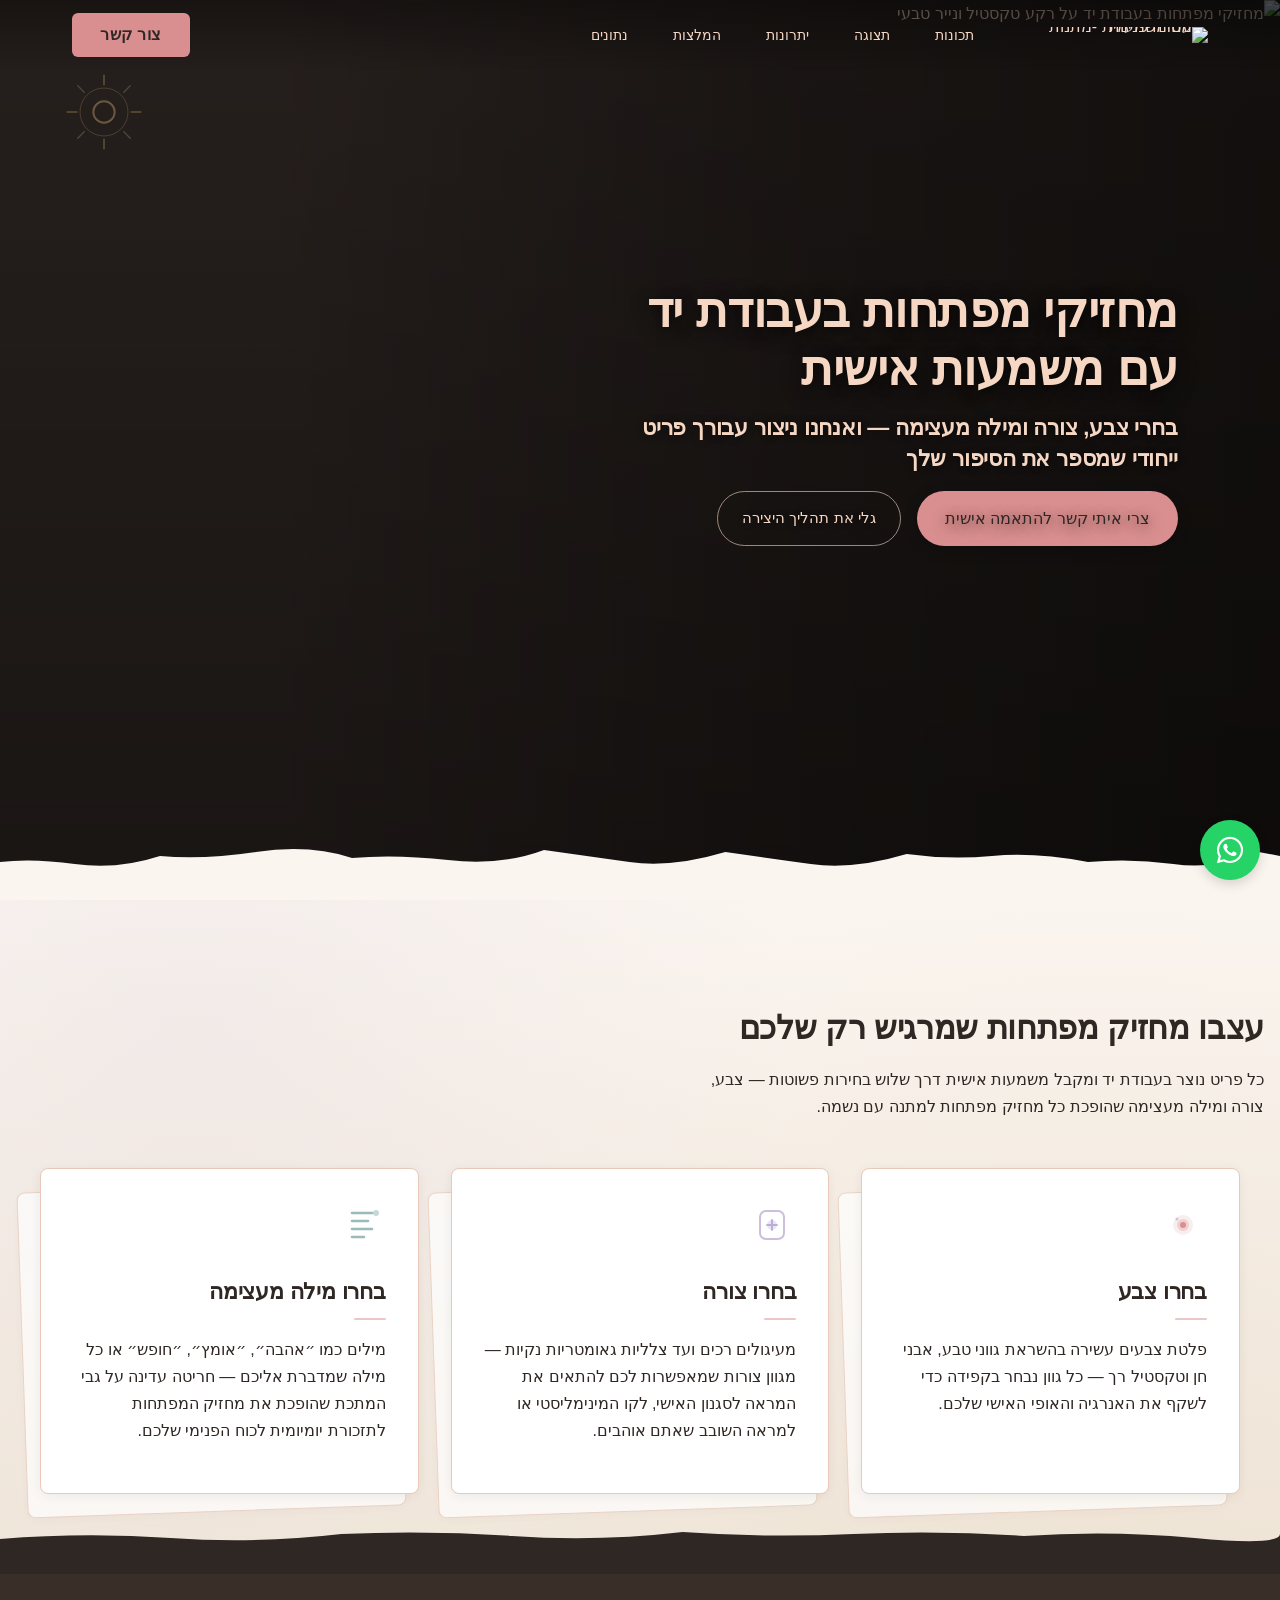
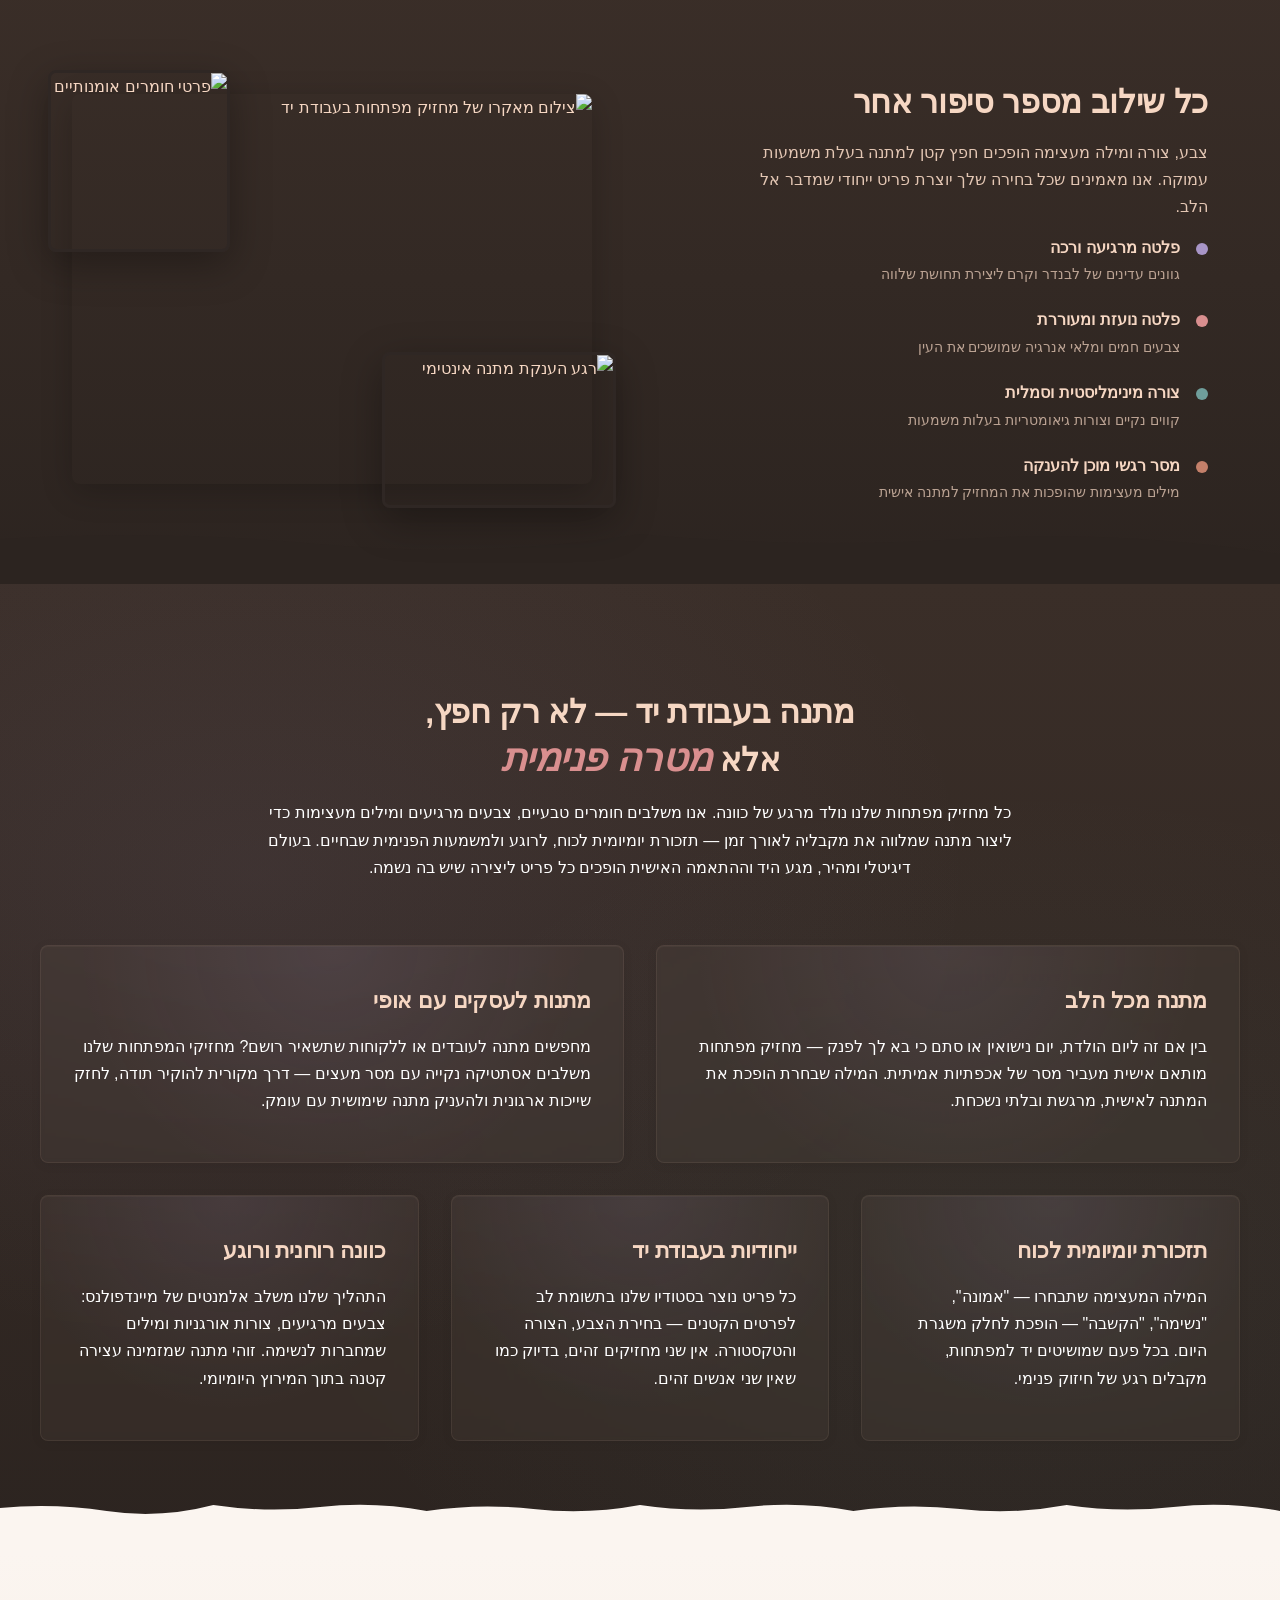
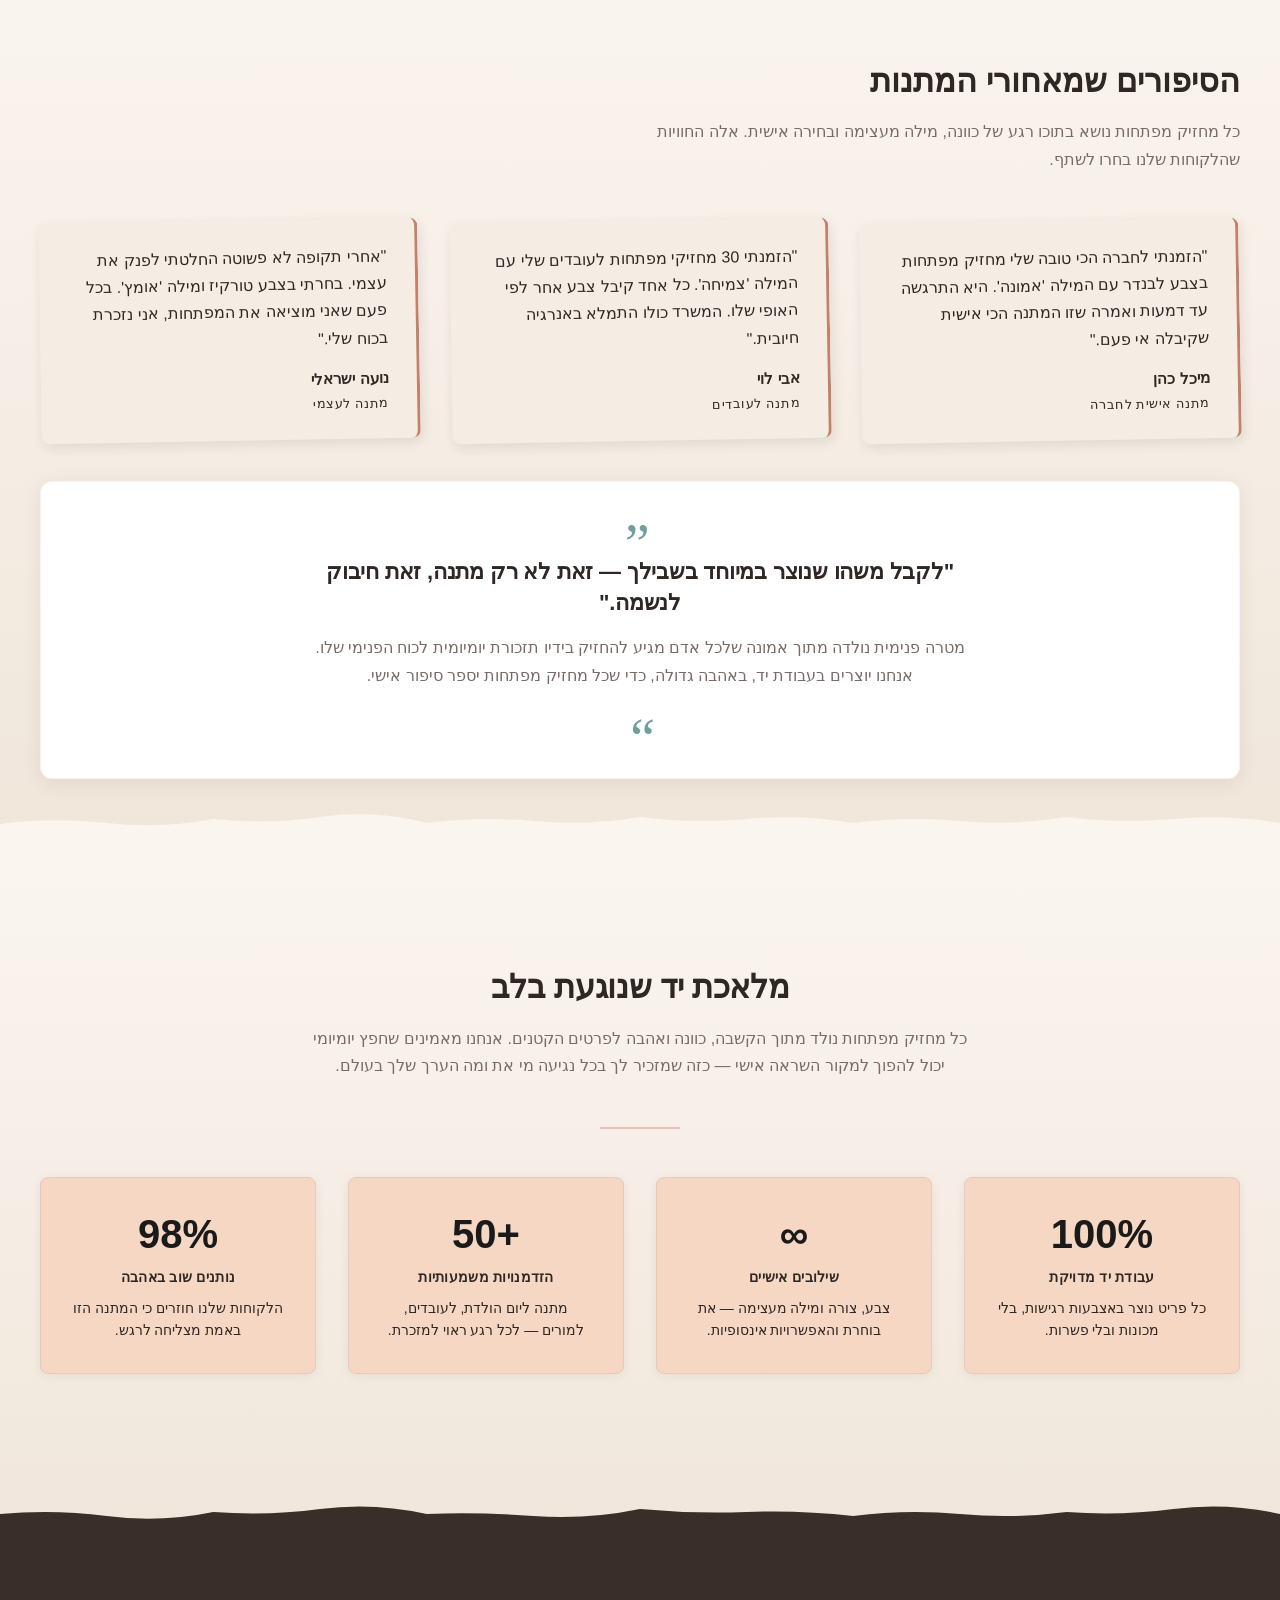
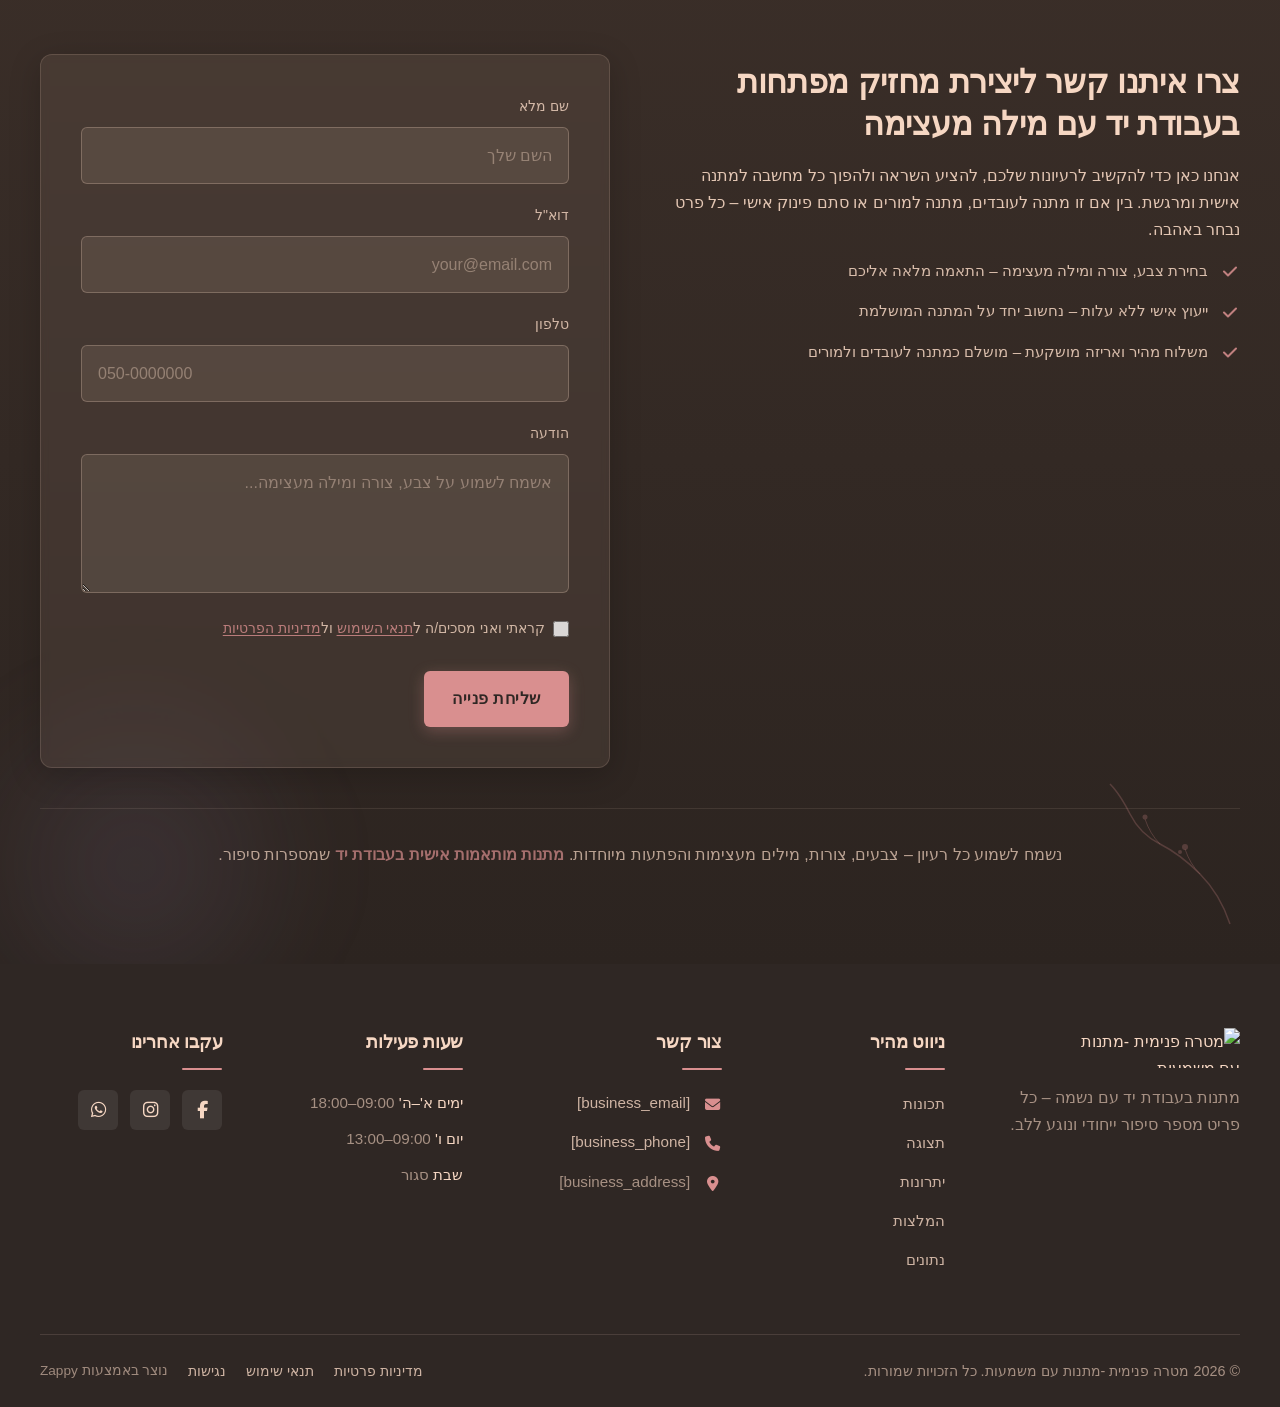
==== public/index.html @ e4333e6d "Initial website commit" ====
<!doctype html><html dir="rtl" lang="he"><head><meta charset="UTF-8"><meta content="width=device-width,initial-scale=1" name="viewport"><meta content="index, follow" name="robots"><title>הכירי את מחזיק המפתחות שישנה לך את התודעה — מטרה פנימית -מתנות עם משמעות</title><meta content="מחזיקי מפתחות בעבודת יד עם מילה מעצימה לבחירתך – התאימי אישית צבע, צורה ומסר שילוו אותך בכל יום. מתנה קטנה עם כוונה ענקית. כנסי עכשיו לגלות את הקסם." name="description"><meta content="מחזיקי מפתחות בעבודת יד עם מילה מעצימה, handmade room decoration, מתנות מותאמות אישית בעבודת יד, שינוי תודעה, מתנה למורים" name="keywords"><link href="/assets/favicon.ico" rel="icon" type="image/x-icon"><link href="/assets/favicon-16x16.png" rel="icon" type="image/png" sizes="16x16"><link href="/assets/favicon-32x32.png" rel="icon" type="image/png" sizes="32x32"><link href="/assets/favicon-48x48.png" rel="icon" type="image/png" sizes="48x48"><link href="/assets/favicon-192x192.png" rel="icon" type="image/png" sizes="192x192"><link href="/assets/favicon-512x512.png" rel="icon" type="image/png" sizes="512x512"><link href="/assets/apple-touch-icon.png" rel="apple-touch-icon"><script>!function(){"use strict";var t="bea28258-2a59-4582-b92b-a82812ebaa7c",e="https://api.zappy5.com/api/analytics/track",a=18e5,n=2592e6,o=!0,i=!0,r=!0;var s=function(){var e="zappy_visitor_"+t,a=null;try{if(a=localStorage.getItem(e)){var o=JSON.parse(a),i=Date.now();if(i-o.created<n)return o.lastSeen=i,localStorage.setItem(e,JSON.stringify(o)),o.id}}catch(t){console.warn("Zappy Analytics: LocalStorage not available")}var r="zv_"+Date.now()+"_"+Math.random().toString(36).substr(2,9);try{localStorage.setItem(e,JSON.stringify({id:r,created:Date.now(),lastSeen:Date.now()}))}catch(t){}return r}(),c=function(){var e="zappy_session_"+t,n=null;try{if(n=sessionStorage.getItem(e)){var o=JSON.parse(n),i=Date.now();if(i-o.timestamp<a)return o.timestamp=i,sessionStorage.setItem(e,JSON.stringify(o)),o.id}}catch(t){console.warn("Zappy Analytics: SessionStorage not available")}var r="zs_"+Date.now()+"_"+Math.random().toString(36).substr(2,9);try{sessionStorage.setItem(e,JSON.stringify({id:r,timestamp:Date.now()}))}catch(t){}return r}();function l(a,n){n=n||{};var o={website_id:t,event_type:a,page_path:window.location.pathname,referrer:document.referrer||"direct",visitor_id:s,session_id:c,metadata:n};if(navigator.sendBeacon){var i=new Blob([JSON.stringify(o)],{type:"application/json"});navigator.sendBeacon(e,i)}else fetch(e,{method:"POST",headers:{"Content-Type":"application/json"},body:JSON.stringify(o),keepalive:!0}).catch(function(t){console.warn("Zappy Analytics: Failed to track event",t)})}o&&l("pageview",{title:document.title,url:window.location.href}),i&&document.addEventListener("click",function(t){var e=t.target;if("BUTTON"===e.tagName||e.closest("button")){var a="BUTTON"===e.tagName?e:e.closest("button");l("click",{element:"button",text:a.textContent.trim().substring(0,100),id:a.id||null,class:a.className||null})}else if("A"===e.tagName||e.closest("a")){var n="A"===e.tagName?e:e.closest("a");l("navigation",{element:"link",text:n.textContent.trim().substring(0,100),href:n.href,external:n.hostname!==window.location.hostname})}},!0),r&&document.addEventListener("submit",function(t){var e=t.target;l("form_submit",{form_id:e.id||null,form_name:e.name||null,form_action:e.action||null,form_method:e.method||"GET"})},!0);var m=Date.now();window.addEventListener("beforeunload",function(){l("page_unload",{time_on_page:Math.floor((Date.now()-m)/1e3),page_path:window.location.pathname})}),window.zappyAnalytics={track:l,getVisitorId:function(){return s},getSessionId:function(){return c}}}()</script><meta content="הכירי את מחזיק המפתחות שישנה לך את התודעה — מטרה פנימית -מתנות עם משמעות" property="og:title"><meta content="מחזיקי מפתחות בעבודת יד עם מילה מעצימה לבחירתך – התאימי אישית צבע, צורה ומסר שילוו אותך בכל יום. מתנה קטנה עם כוונה ענקית. כנסי עכשיו לגלות את הקסם." property="og:description"><meta content="summary_large_image" name="twitter:card"><meta content="הכירי את מחזיק המפתחות שישנה לך את התודעה — מטרה פנימית -מתנות עם משמעות" name="twitter:title"><meta content="מחזיקי מפתחות בעבודת יד עם מילה מעצימה לבחירתך – התאימי אישית צבע, צורה ומסר שילוו אותך בכל יום. מתנה קטנה עם כוונה ענקית. כנסי עכשיו לגלות את הקסם." name="twitter:description"><meta content="website" property="og:type"><meta content="he_IL" property="og:locale"><link href="https://cdnjs.cloudflare.com/ajax/libs/font-awesome/6.4.0/css/all.min.css" rel="stylesheet"><style>.skip-link{position:absolute;top:0;left:0;transform:translateY(-200%);padding:12px 18px;background:var(--bg-dark,#1a1a1a);color:var(--text-light,#fff);font-weight:600;border-radius:0 0 8px 0;z-index:10000}.skip-link:focus{transform:none;outline:2px solid var(--ring,#fff);outline-offset:2px}:focus-visible{outline:2px solid var(--ring,currentColor);outline-offset:3px}</style><link href="/assets/favicon.ico" rel="icon" type="image/x-icon"><link href="/assets/favicon-16x16.png" rel="icon" type="image/png" sizes="16x16"><link href="/assets/favicon-32x32.png" rel="icon" type="image/png" sizes="32x32"><link href="/assets/favicon-48x48.png" rel="icon" type="image/png" sizes="48x48"><link href="/assets/favicon-192x192.png" rel="icon" type="image/png" sizes="192x192"><link href="/assets/favicon-512x512.png" rel="icon" type="image/png" sizes="512x512"><link href="/assets/apple-touch-icon.png" rel="apple-touch-icon"><link href="https://cdn.jsdelivr.net/npm/vanilla-cookieconsent@3/dist/cookieconsent.css" rel="stylesheet"><script src="https://cdn.jsdelivr.net/npm/vanilla-cookieconsent@3/dist/cookieconsent.umd.js"></script><script src="https://cdn.jsdelivr.net/gh/mickidum/acc_toolbar/acctoolbar/acctoolbar.min.js"></script><link href="/styles.css" rel="stylesheet"><script>window.ZAPPY_WEBSITE_ID="bea28258-2a59-4582-b92b-a82812ebaa7c",window.ZAPPY_API_BASE="https://api.zappy5.com"</script><style id="zappy-dropdown-submenu-styles">#navMenu li:has(.sub-menu),.nav-menu li:has(.sub-menu),.navbar li:has(.sub-menu),nav li:has(.sub-menu){position:relative}#navMenu .sub-menu,.nav-menu .sub-menu,.navbar .sub-menu,nav .sub-menu{display:block!important;position:absolute!important;top:100%;left:0;min-width:220px;background:#fff;border-radius:8px;box-shadow:0 8px 25px rgba(0,0,0,.15);padding:8px 0;opacity:0;visibility:hidden;transform:translateY(10px);transition:all .3s ease;z-index:1000;list-style:none;pointer-events:none}#navMenu li:hover>.sub-menu,.nav-menu li:hover>.sub-menu,.navbar li:hover>.sub-menu,nav li:hover>.sub-menu{opacity:1!important;visibility:visible!important;transform:translateY(0)!important;pointer-events:auto!important}.sub-menu li{list-style:none;margin:0;padding:0}.sub-menu a{display:block!important;padding:10px 16px!important;color:var(--text-dark,#333)!important;font-weight:500;text-decoration:none;white-space:nowrap;transition:background-color .2s}.sub-menu .zappy-nav-child>a{padding-left:28px!important;font-size:.9em!important;opacity:.85!important}[dir=rtl] .sub-menu .zappy-nav-child>a,html[lang=ar] .sub-menu .zappy-nav-child>a,html[lang=he] .sub-menu .zappy-nav-child>a{padding-left:10px!important;padding-right:28px!important}.sub-menu .zappy-nav-parent>a{font-weight:600!important}.sub-menu a:hover{background-color:#f5f5f5}[dir=rtl] .nav-menu .sub-menu,[dir=rtl] .navbar .sub-menu,[dir=rtl] nav .sub-menu,html[lang=ar] .nav-menu .sub-menu,html[lang=ar] .navbar .sub-menu,html[lang=ar] nav .sub-menu,html[lang=he] .nav-menu .sub-menu,html[lang=he] .navbar .sub-menu,html[lang=he] nav .sub-menu{left:auto!important;right:0!important}.sub-menu:empty,.sub-menu:not(:has(li)):not(:has(> a)),.sub-menu:not(:has(li:not(.zappy-hidden-menu-item))):not(:has(> a)){display:none!important;opacity:0!important;visibility:hidden!important;pointer-events:none!important}li:has(.menu-group-title):hover>.sub-menu{opacity:1!important;visibility:visible!important;transform:translateY(0)!important;pointer-events:auto!important}#navMenu>li>.menu-group-title,.nav-menu>li>.menu-group-title{display:inline-block;padding:.5rem 1rem;cursor:default;user-select:none}@media (max-width:768px){#navMenu .sub-menu,.nav-menu .sub-menu,.navbar .sub-menu,nav .sub-menu{position:static!important;transform:none!important;box-shadow:none!important;background:0 0!important;max-height:0;overflow:hidden;opacity:0;visibility:hidden;transition:max-height .3s ease,opacity .3s ease;padding:0!important;border-radius:0!important}#navMenu .sub-menu.mobile-expanded,.nav-menu .sub-menu.mobile-expanded,.navbar .sub-menu.mobile-expanded{max-height:none!important;overflow-y:visible!important;opacity:1!important;visibility:visible!important;padding:8px 0 8px 16px!important}[dir=rtl] .sub-menu.mobile-expanded,html[lang=he] .sub-menu.mobile-expanded{padding:8px 16px 8px 0!important}#navMenu li:hover>.sub-menu,.nav-menu li:hover>.sub-menu,.navbar li:hover>.sub-menu,nav li:hover>.sub-menu{opacity:0;visibility:hidden;pointer-events:none}#navMenu li>.sub-menu.mobile-expanded,.nav-menu li>.sub-menu.mobile-expanded,.navbar li>.sub-menu.mobile-expanded,nav li>.sub-menu.mobile-expanded{opacity:1!important;visibility:visible!important;pointer-events:auto!important}#navMenu li:has(.sub-menu),.nav-menu li:has(.sub-menu),.navbar li:has(.sub-menu),nav li:has(.sub-menu){display:flex!important;flex-wrap:wrap!important;align-items:center!important;position:relative!important;min-height:44px!important}#navMenu li:has(.sub-menu)>a,.nav-menu li:has(.sub-menu)>a,.navbar li:has(.sub-menu)>a,nav li:has(.sub-menu)>a{flex:1!important;min-width:0!important}#navMenu li:has(.sub-menu)>.menu-group-title,.nav-menu li:has(.sub-menu)>.menu-group-title,.navbar li:has(.sub-menu)>.menu-group-title,nav li:has(.sub-menu)>.menu-group-title{flex:1!important;min-width:0!important;padding:0!important;line-height:inherit!important}#navMenu li:has(.sub-menu)>.sub-menu,.nav-menu li:has(.sub-menu)>.sub-menu,.navbar li:has(.sub-menu)>.sub-menu,nav li:has(.sub-menu)>.sub-menu{flex-basis:100%!important;width:100%!important}#navMenu li:has(.sub-menu)>a [class*=arrow],#navMenu li:has(.sub-menu)>a [class*=chevron],.nav-menu li:has(.sub-menu)>a .fa-angle-down,.nav-menu li:has(.sub-menu)>a .fa-chevron-down,.nav-menu li:has(.sub-menu)>a [class*=arrow],.nav-menu li:has(.sub-menu)>a [class*=chevron],nav li:has(.sub-menu)>a [class*=arrow],nav li:has(.sub-menu)>a [class*=chevron]{display:none!important;visibility:hidden!important}.mobile-submenu-toggle{display:flex!important;align-items:center!important;justify-content:center!important;width:44px!important;height:auto!important;background:0 0!important;border:none!important;cursor:pointer!important;color:var(--text-light)!important;position:static!important;flex-shrink:0!important;align-self:stretch!important;z-index:2!important;padding:0!important;margin:0!important}.mobile-submenu-toggle::after{content:''!important;width:0!important;height:0!important;border-left:6px solid transparent!important;border-right:6px solid transparent!important;border-top:7px solid currentColor!important;transition:transform .3s ease!important}.mobile-submenu-toggle.expanded::after{transform:rotate(180deg)!important}.sub-menu a{padding:10px 0!important;display:block!important;color:var(--text-light)!important;white-space:normal!important}.sub-menu .zappy-nav-child>a{padding-left:28px!important;font-size:.9em!important;opacity:.85!important}[dir=rtl] .sub-menu .zappy-nav-child>a,html[lang=ar] .sub-menu .zappy-nav-child>a,html[lang=he] .sub-menu .zappy-nav-child>a{padding-left:0!important;padding-right:28px!important}.sub-menu .zappy-nav-parent>a{font-weight:600!important}#navMenu.active,.nav-menu.active{max-width:100vw!important;overflow-x:hidden!important;box-sizing:border-box!important}.navbar .sub-menu li a,.zappy-products-dropdown .sub-menu a,nav.navbar .sub-menu li a{color:var(--text-light)!important}}@media (min-width:769px){.mobile-submenu-toggle{display:none!important}}</style><style id="zappy-widget-visibility">html[dir=rtl] .whatsapp-float{right:20px!important;left:auto!important}html:not([dir]) .whatsapp-float,html[dir=ltr] .whatsapp-float{left:20px!important;right:auto!important}html[dir=rtl] #mic-access-tool-general-button,html[dir=rtl] #mic-init-access-tool #mic-access-tool-general-button,html[dir=rtl] #mic-init-access-tool .mic-access-tool-general-button,html[dir=rtl] ._access-icon,html[dir=rtl] .mic-access-tool-general-button{left:20px!important;right:auto!important}html:not([dir]) #mic-access-tool-general-button,html:not([dir]) #mic-init-access-tool #mic-access-tool-general-button,html:not([dir]) #mic-init-access-tool .mic-access-tool-general-button,html:not([dir]) ._access-icon,html:not([dir]) .mic-access-tool-general-button,html[dir=ltr] #mic-access-tool-general-button,html[dir=ltr] #mic-init-access-tool #mic-access-tool-general-button,html[dir=ltr] #mic-init-access-tool .mic-access-tool-general-button,html[dir=ltr] ._access-icon,html[dir=ltr] .mic-access-tool-general-button{right:20px!important;left:auto!important}@media (max-width:768px){.whatsapp-float{display:flex!important}}@media (min-width:769px){.whatsapp-float{display:flex!important}}@media (max-width:768px){#mic-access-tool-general-button,#mic-init-access-tool #mic-access-tool-general-button,#mic-init-access-tool .mic-access-tool-general-button,._access-icon,.mic-access-tool-general-button{display:flex!important;visibility:visible!important;opacity:1!important;pointer-events:auto!important}#mic-access-tool-box.opened-mic-access-tool,#mic-init-access-tool #mic-access-tool-box.opened-mic-access-tool,.mic-access-tool-box.opened-mic-access-tool{visibility:visible!important;opacity:1!important;pointer-events:auto!important}}@media (min-width:769px){#mic-access-tool-general-button,#mic-init-access-tool #mic-access-tool-general-button,#mic-init-access-tool .mic-access-tool-general-button,._access-icon,.mic-access-tool-general-button{display:flex!important;visibility:visible!important;opacity:1!important;pointer-events:auto!important}#mic-access-tool-box.opened-mic-access-tool,#mic-init-access-tool #mic-access-tool-box.opened-mic-access-tool,.mic-access-tool-box.opened-mic-access-tool{visibility:visible!important;opacity:1!important;pointer-events:auto!important}}</style></head><body><a href="#main" class="skip-link">דלג לתוכן הראשי</a><nav class="navbar" dir="rtl"><button class="mobile-toggle" aria-label="Menu" id="mobileToggle"><svg viewBox="0 0 24 24" fill="none" height="24" width="24" class="hamburger-icon"><path d="M3 12h18M3 6h18M3 18h18" stroke="currentColor" stroke-width="2" stroke-linecap="round"/></svg> <svg viewBox="0 0 24 24" fill="none" height="24" width="24" class="close-icon" style="display:none"><path d="M18 6L6 18M6 6l12 12" stroke="currentColor" stroke-width="2" stroke-linecap="round"/></svg></button><div class="nav-container"><div class="nav-right-group"><div class="nav-brand"><a href="/" class="logo-link"><img alt="מטרה פנימית -מתנות עם משמעות" class="logo" src="/assets/site-----image-1.webp"></a></div><ul class="nav-menu" id="navMenu"><li><a href="#features">תכונות</a></li><li><a href="#showcase">תצוגה</a></li><li><a href="#benefits">יתרונות</a></li><li><a href="#testimonials">המלצות</a></li><li><a href="#stats">נתונים</a></li><li class="mobile-contact-link nav-cta-mobile-item"><a href="#contact" class="nav-cta-btn">צור קשר</a></li></ul></div><div class="nav-cta-container"><a href="#contact" class="nav-cta-btn">צור קשר</a></div></div><button class="phone-header-btn" aria-label="Call" data-phone="[business_phone]"><svg viewBox="0 0 24 24" fill="currentColor" height="20" width="20"><path d="M22 16.92v3a2 2 0 0 1-2.18 2 19.79 19.79 0 0 1-8.63-3.07 19.5 19.5 0 0 1-6-6 19.79 19.79 0 0 1-3.07-8.67A2 2 0 0 1 4.11 2h3a2 2 0 0 1 2 1.72 12.84 12.84 0 0 0 .7 2.81 2 2 0 0 1-.45 2.11L8.09 9.91a16 16 0 0 0 6 6l1.27-1.27a2 2 0 0 1 2.11-.45 12.84 12.84 0 0 0 2.81.7A2 2 0 0 1 22 16.92z"/></svg></button></nav><script>window.addEventListener("load",function(){const e=document.querySelector(".navbar, nav, header");if(!e)return void console.log("[Navbar] Navbar element not found");let t=document.getElementById("mobileToggle")||document.querySelector(".mobile-toggle")||document.querySelector(".hamburger")||document.querySelector(".hamburger-menu")||document.querySelector(".menu-toggle")||document.querySelector(".burger-menu")||document.querySelector('[aria-label="Menu"]')||document.querySelector('[aria-label="תפריט"]');const o=document.querySelector(".phone-header-btn"),n=window.getComputedStyle(e);let r=n.backgroundColor;if(console.log("[Navbar] Initial navbar background:",r),"transparent"===r||"rgba(0, 0, 0, 0)"===r||r.startsWith("rgba")&&r.includes(", 0)")){const e=n.backgroundImage;if(e&&"none"!==e)console.log("[Navbar] Navbar has background image/gradient, using dark text"),r="rgb(240, 240, 240)";else{const e=window.getComputedStyle(document.body).backgroundColor;console.log("[Navbar] Navbar transparent, using body background:",e),r=e}}const a=r.match(/\d+/g);if(a&&a.length>=3){const e=(.299*parseInt(a[0])+.587*parseInt(a[1])+.114*parseInt(a[2]))/255;console.log("[Navbar] Mobile button colors preserved from Claude CSS (luminance:",e.toFixed(2)+")");const n=document.createElement("style");n.id="zappy-mobile-nav-fix";document.documentElement.lang;document.documentElement.dir,n.textContent='\n        /* Hide mobile buttons on desktop, show only on mobile */\n        @media (min-width: 769px) {\n          .mobile-toggle,\n          .phone-header-btn {\n            display: none !important;\n          }\n        }\n        \n        /* Show and position mobile buttons correctly on mobile */\n        @media (max-width: 768px) {\n          .navbar,\n          nav.navbar {\n            min-height: 70px !important;\n          }\n\n          .mobile-toggle,\n          .phone-header-btn {\n            position: absolute !important;\n            top: 0 !important;\n            bottom: 0 !important;\n            margin-top: auto !important;\n            margin-bottom: auto !important;\n            transform: none !important;\n            z-index: 1001 !important;\n            display: flex !important;\n            align-items: center !important;\n            justify-content: center !important;\n            width: 36px !important;\n            height: 36px !important;\n            border-radius: 50% !important;\n            border: none !important;\n            cursor: pointer !important;\n            padding: 6px !important;\n            background: none !important;\n            color: var(--nav-text, var(--text-light)) !important;\n            touch-action: manipulation !important;\n            -webkit-tap-highlight-color: transparent !important;\n          }\n\n          html[data-zappy-site-type="ecommerce"] .phone-header-btn,\n          body[data-zappy-site-type="ecommerce"] .phone-header-btn,\n          html[data-zappy-site-type="ecommerce"] header .phone-header-btn,\n          html[data-zappy-site-type="ecommerce"] nav .phone-header-btn {\n            display: none !important;\n            visibility: hidden !important;\n            width: 0 !important;\n            height: 0 !important;\n            min-width: 0 !important;\n            overflow: hidden !important;\n          }\n          \n          /* LTR positioning (default): hamburger LEFT, phone RIGHT */\n          html:not([dir="rtl"]):not([lang="he"]):not([lang="ar"]) .mobile-toggle,\n          html[dir="ltr"] .mobile-toggle {\n            left: 12px !important;\n            right: auto !important;\n          }\n          html:not([dir="rtl"]):not([lang="he"]):not([lang="ar"]) .phone-header-btn,\n          html[dir="ltr"] .phone-header-btn {\n            right: 12px !important;\n            left: auto !important;\n          }\n          \n          /* RTL positioning: hamburger RIGHT, phone LEFT */\n          html[dir="rtl"] .mobile-toggle,\n          html[lang="he"] .mobile-toggle,\n          html[lang="ar"] .mobile-toggle {\n            right: 12px !important;\n            left: auto !important;\n          }\n          html[dir="rtl"] .phone-header-btn,\n          html[lang="he"] .phone-header-btn,\n          html[lang="ar"] .phone-header-btn {\n            left: 12px !important;\n            right: auto !important;\n          }\n          \n          /* CRITICAL: Ensure nav-container has min-height on mobile */\n          /* All children are positioned absolutely/fixed on mobile, so height:auto collapses to 0 */\n          .nav-container {\n            min-height: 70px !important;\n            position: relative !important;\n          }\n          \n          /* Ensure SVG icons are properly sized and inherit color */\n          .mobile-toggle svg,\n          .phone-header-btn svg {\n            width: 24px !important;\n            height: 24px !important;\n            /* Don\'t force display - let JavaScript control hamburger/close toggle */\n          }\n          \n          /* Reset nav-cta-container on mobile - remove desktop box-shadow/padding */\n          /* that creates a visible ghost box when CTA button is hidden */\n          .nav-cta-container {\n            box-shadow: none !important;\n            padding: 0 !important;\n          }\n          \n          /* Hide nav-cta-container entirely on mobile when there\'s no lang-switcher */\n          /* (only the CTA button is inside, and it\'s hidden on mobile) */\n          .nav-cta-container:not(:has(.lang-switcher)) {\n            display: none !important;\n          }\n          \n          /* CRITICAL: Prevent hero image fade gradient from bleeding over headline text */\n          /* The .image-fade-gradient has bottom: -30px (extends below parent) */\n          /* On mobile stacked layout, this overlaps the h1 text below the image */\n          .hero-image-column {\n            overflow: hidden !important;\n          }\n          .image-fade-gradient {\n            bottom: 0 !important;\n          }\n          \n          /* Hide desktop language switcher on mobile - hamburger menu handles it */\n          /* High specificity to override stored CSS */\n          .lang-switcher,\n          .nav-cta-container .lang-switcher,\n          .nav-container .lang-switcher,\n          .navbar .lang-switcher,\n          .navbar .nav-cta-container .lang-switcher {\n            display: none !important;\n          }\n        }\n      ';const r=document.getElementById("zappy-mobile-nav-fix");r&&r.remove(),document.head.appendChild(n),console.log("[Navbar] Critical CSS injected for mobile nav positioning");const i=window.innerWidth<=768;if(t){const e=t.querySelector(".hamburger-icon"),o=t.querySelector(".close-icon");e&&(e.style.setProperty("width","24px","important"),e.style.setProperty("height","24px","important"),e.style.setProperty("display","block","important")),o&&(o.style.setProperty("width","24px","important"),o.style.setProperty("height","24px","important"),o.style.setProperty("display","none","important")),i?(t.style.setProperty("position","absolute","important"),t.style.setProperty("top","0","important"),t.style.setProperty("bottom","0","important"),t.style.setProperty("margin-top","auto","important"),t.style.setProperty("margin-bottom","auto","important"),t.style.setProperty("transform","none","important"),t.style.setProperty("z-index","1001","important"),t.style.removeProperty("left"),t.style.removeProperty("right"),console.log("[Navbar] Mobile toggle positioning applied (mobile viewport)")):(t.style.removeProperty("position"),t.style.removeProperty("top"),t.style.removeProperty("transform"),t.style.removeProperty("z-index"),t.style.removeProperty("left"),t.style.removeProperty("right"),console.log("[Navbar] Desktop viewport - cleared mobile toggle inline positioning"))}if(o){const e=o.querySelector("svg");e&&(e.style.width="24px",e.style.height="24px",e.setAttribute("width","24"),e.setAttribute("height","24")),i?(o.style.setProperty("position","absolute","important"),o.style.setProperty("top","0","important"),o.style.setProperty("bottom","0","important"),o.style.setProperty("margin-top","auto","important"),o.style.setProperty("margin-bottom","auto","important"),o.style.setProperty("transform","none","important"),o.style.setProperty("z-index","1001","important"),o.style.removeProperty("left"),o.style.removeProperty("right"),console.log("[Navbar] Phone button positioning applied (mobile viewport)")):(o.style.removeProperty("position"),o.style.removeProperty("top"),o.style.removeProperty("transform"),o.style.removeProperty("z-index"),o.style.removeProperty("left"),o.style.removeProperty("right"),console.log("[Navbar] Desktop viewport - cleared phone button inline positioning"))}}else console.log("[Navbar] Could not parse background color:",r);t=document.getElementById("mobileToggle")||document.querySelector(".mobile-toggle")||document.querySelector(".hamburger")||document.querySelector(".hamburger-menu")||document.querySelector(".menu-toggle")||document.querySelector(".burger-menu")||document.querySelector('[aria-label="Menu"]')||document.querySelector('[aria-label="תפריט"]');const i=document.getElementById("navMenu")||document.querySelector(".nav-menu")||document.querySelector(".nav-links")||document.querySelector("nav ul:not(.submenu)");if(!t||!i)return void console.log("[Navbar] Mobile toggle or menu not found:",{toggle:!!t,menu:!!i});i.id||(i.id="navMenu"),console.log("[Navbar] Initializing mobile menu...");const l=t.cloneNode(!0);t.parentNode.replaceChild(l,t);var s=0;function p(e){var t=Date.now();t-s<300||(s=t,function(e){e.preventDefault(),e.stopPropagation();const t=l.querySelector(".hamburger-icon"),o=l.querySelector(".close-icon");i.classList.contains("active")?(i.classList.remove("active"),t&&t.style.setProperty("display","block","important"),o&&o.style.setProperty("display","none","important"),document.body.style.overflow="",document.body.classList.remove("menu-open"),console.log("[Navbar] Menu closed")):(i.classList.add("active"),t&&t.style.setProperty("display","none","important"),o&&o.style.setProperty("display","block","important"),document.body.style.overflow="hidden",document.body.classList.add("menu-open"),console.log("[Navbar] Menu opened"))}(e))}l.addEventListener("click",p),l.addEventListener("touchend",p),document.addEventListener("keydown",function(e){if(("Escape"===e.key||"Esc"===e.key)&&i.classList.contains("active")){const e=l.querySelector(".hamburger-icon"),t=l.querySelector(".close-icon");i.classList.remove("active"),e&&e.style.setProperty("display","block","important"),t&&t.style.setProperty("display","none","important"),document.body.style.overflow="",document.body.classList.remove("menu-open"),console.log("[Navbar] Menu closed (Escape)")}}),i.querySelectorAll("a").forEach(function(e){e.addEventListener("click",function(){if("#"===this.getAttribute("href"))return;const e=l.querySelector(".hamburger-icon"),t=l.querySelector(".close-icon");i.classList.remove("active"),e&&e.style.setProperty("display","block","important"),t&&t.style.setProperty("display","none","important"),document.body.style.overflow="",document.body.classList.remove("menu-open"),console.log("[Navbar] Menu closed (link clicked)")})});var m=i.querySelectorAll(".dropdown-toggle");m.forEach(function(e){e.addEventListener("click",function(e){e.preventDefault(),e.stopPropagation();var t=this.closest(".nav-dropdown");t&&(t.parentNode.querySelectorAll(".nav-dropdown.open").forEach(function(e){e!==t&&e.classList.remove("open")}),t.classList.toggle("open"),console.log("[Navbar] Dropdown toggled:",t.classList.contains("open")?"open":"closed"))})}),document.addEventListener("click",function(e){e.target.closest(".nav-dropdown")||document.querySelectorAll(".nav-dropdown.open").forEach(function(e){e.classList.remove("open")})}),console.log("[Navbar] Dropdown handlers initialized for "+m.length+" dropdowns"),o&&o.addEventListener("click",function(){const e=document.querySelectorAll('a[href^="tel:"]'),t=e.length>0?e[0].getAttribute("href").replace("tel:",""):"[business_phone]";window.location.href="tel:"+t,console.log("[Navbar] Phone button clicked")}),console.log("[Navbar] Mobile menu initialized successfully")})</script><main id="main"><section class="index-hero-section" data-band-index="0" data-layout-spec="בית-hero" id="hero" data-hero-type="fullscreen-scrim"><div class="hero-bg-wrapper"><img alt="מחזיקי מפתחות בעבודת יד על רקע טקסטיל ונייר טבעי" class="hero-bg-img" src="/assets/site-index-hero-image-1.webp" data-context="Realistic close-up lifestyle scene of artisan handcrafted personalized keychains laid on textured kraft paper and natural linen fabric, surrounded by visible crafting materials like colored leather scraps, metal rings, small pliers, and warm dawn-toned sunlight casting soft shadows across the wooden workbench surface, intimate and tactile mood" data-placeholder="index-hero-image-1" height="600" loading="eager" width="1200" data-hero-bg="true" fetchpriority="high"></div><div class="hero-scrim" aria-hidden="true"></div><div class="hero-decor-sun" aria-hidden="true"><svg viewBox="0 0 60 60" xmlns="http://www.w3.org/2000/svg" data-no-icon-edit="true"><circle cx="30" cy="30" fill="none" r="8" opacity="0.6" stroke="#C9A96E" stroke-width="1.5"/><circle cx="30" cy="30" fill="none" r="18" opacity="0.35" stroke="#C9A96E" stroke-width="0.75"/><line opacity="0.5" stroke="#C9A96E" stroke-width="1.2" x1="30" x2="30" y1="2" y2="10"/><line opacity="0.5" stroke="#C9A96E" stroke-width="1.2" x1="30" x2="30" y1="50" y2="58"/><line opacity="0.5" stroke="#C9A96E" stroke-width="1.2" x1="2" x2="10" y1="30" y2="30"/><line opacity="0.5" stroke="#C9A96E" stroke-width="1.2" x1="50" x2="58" y1="30" y2="30"/><line opacity="0.4" stroke="#C9A96E" stroke-width="1" x1="10" x2="15.5" y1="10" y2="15.5"/><line opacity="0.4" stroke="#C9A96E" stroke-width="1" x1="44.5" x2="50" y1="44.5" y2="50"/><line opacity="0.4" stroke="#C9A96E" stroke-width="1" x1="10" x2="15.5" y1="50" y2="44.5"/><line opacity="0.4" stroke="#C9A96E" stroke-width="1" x1="44.5" x2="50" y1="15.5" y2="10"/></svg></div><div class="hero-overlay"><h1 class="hero-headline">מחזיקי מפתחות בעבודת יד<br>עם משמעות אישית</h1><h3 class="hero-subtitle">בחרי צבע, צורה ומילה מעצימה — ואנחנו ניצור עבורך פריט ייחודי שמספר את הסיפור שלך</h3><div class="hero-ctas"><a href="#contact" class="btn-primary hero-btn-primary">צרי איתי קשר להתאמה אישית</a> <a href="#process" class="btn-secondary hero-btn-secondary">גלי את תהליך היצירה</a></div></div><div class="index-hero-divider-wrapper"><svg viewBox="0 0 1200 80" xmlns="http://www.w3.org/2000/svg" aria-hidden="true" data-no-icon-edit="true" preserveAspectRatio="none"><defs><linearGradient id="heroTornGrad" x1="0%" x2="0%" y1="0%" y2="100%"><stop offset="0%" stop-color="#2F2724" stop-opacity="0"/><stop offset="40%" stop-color="#2F2724" stop-opacity="0.65"/><stop offset="100%" stop-color="#F6D7C3" stop-opacity="1"/></linearGradient></defs><path d="M0,80 L0,42 Q30,38 70,44 T150,36 Q190,40 240,32 T330,38 Q370,34 420,40 T510,30 Q550,36 590,42 T680,32 Q720,38 760,44 T850,34 Q890,40 930,36 T1020,42 Q1060,38 1100,44 T1180,32 L1200,36 L1200,80 Z" fill="#FBF5F0"/></svg></div></section><section class="index-features-section" data-band-index="1" data-layout-spec="בית-features" id="features"><div class="index-features-section__intro"><h2 class="index-features-section__title">עצבו מחזיק מפתחות שמרגיש רק שלכם</h2><p class="index-features-section__subtitle">כל פריט נוצר בעבודת יד ומקבל משמעות אישית דרך שלוש בחירות פשוטות — צבע, צורה ומילה מעצימה שהופכת כל מחזיק מפתחות למתנה עם נשמה.</p></div><div class="index-features-section__grid"><div class="index-features-section__card"><div class="index-features-section__card-backplate"></div><div class="index-features-section__card-content"><div class="index-features-section__card-icon"><svg viewBox="0 0 48 48" xmlns="http://www.w3.org/2000/svg" fill="none" data-element-type="icon" data-icon-type="svg"><circle cx="24" cy="24" fill="var(--primary)" r="10" opacity="0.15"/><circle cx="24" cy="24" fill="var(--primary)" r="6" opacity="0.3"/><circle cx="24" cy="24" fill="var(--primary)" r="3"/><circle cx="18" cy="18" fill="var(--secondary)" r="1.5" opacity="0.5"/></svg></div><h3 class="index-features-section__card-title">בחרו צבע</h3><p class="index-features-section__card-text">פלטת צבעים עשירה בהשראת גווני טבע, אבני חן וטקסטיל רך — כל גוון נבחר בקפידה כדי לשקף את האנרגיה והאופי האישי שלכם.</p></div></div><div class="index-features-section__card"><div class="index-features-section__card-backplate"></div><div class="index-features-section__card-content"><div class="index-features-section__card-icon"><svg viewBox="0 0 48 48" xmlns="http://www.w3.org/2000/svg" fill="none" data-element-type="icon" data-icon-type="svg"><rect fill="none" height="28" opacity="0.6" rx="6" stroke="var(--secondary)" stroke-width="2" width="24" x="12" y="10"/><circle cx="24" cy="24" fill="var(--secondary)" r="5" opacity="0.25"/><path d="M24 19 L24 29 M19 24 L29 24" stroke="var(--secondary)" stroke-width="2" stroke-linecap="round" opacity="0.7"/></svg></div><h3 class="index-features-section__card-title">בחרו צורה</h3><p class="index-features-section__card-text">מעיגולים רכים ועד צלליות גאומטריות נקיות — מגוון צורות שמאפשרות לכם להתאים את המראה לסגנון האישי, לקו המינימליסטי או למראה השובב שאתם אוהבים.</p></div></div><div class="index-features-section__card"><div class="index-features-section__card-backplate"></div><div class="index-features-section__card-content"><div class="index-features-section__card-icon"><svg viewBox="0 0 48 48" xmlns="http://www.w3.org/2000/svg" fill="none" data-element-type="icon" data-icon-type="svg"><path d="M14 12 L34 12 M14 20 L30 20 M14 28 L34 28 M14 36 L26 36" stroke="var(--accent)" stroke-width="2.5" stroke-linecap="round" opacity="0.7"/><circle cx="38" cy="12" fill="var(--accent)" r="3" opacity="0.4"/></svg></div><h3 class="index-features-section__card-title">בחרו מילה מעצימה</h3><p class="index-features-section__card-text">מילים כמו ״אהבה״, ״אומץ״, ״חופש״ או כל מילה שמדברת אליכם — חריטה עדינה על גבי המתכת שהופכת את מחזיק המפתחות לתזכורת יומיומית לכוח הפנימי שלכם.</p></div></div></div><div class="index-features-section__divider-wrapper"><svg viewBox="0 0 1200 80" xmlns="http://www.w3.org/2000/svg" aria-hidden="true" data-no-icon-edit="true" preserveAspectRatio="none"><path d="M0,80 L0,45 Q80,38 160,44 T320,40 Q400,36 480,42 T640,38 Q720,44 800,40 T960,42 Q1040,36 1120,44 T1200,40 L1200,80 Z" fill="var(--bg-dark)"/></svg></div></section><section class="index-showcase-section" data-band-index="2" data-layout-spec="בית-showcase" id="showcase"><div class="index-showcase-section__container"><div class="index-showcase-section__content"><h2 class="index-showcase-section__heading">כל שילוב מספר סיפור אחר</h2><p class="index-showcase-section__paragraph">צבע, צורה ומילה מעצימה הופכים חפץ קטן למתנה בעלת משמעות עמוקה. אנו מאמינים שכל בחירה שלך יוצרת פריט ייחודי שמדבר אל הלב.</p><div class="index-showcase-section__examples"><div class="index-showcase-section__example-item"><span class="index-showcase-section__example-dot" style="background-color:#A895C7"></span><div class="index-showcase-section__example-text"><strong>פלטה מרגיעה ורכה</strong> <span>גוונים עדינים של לבנדר וקרם ליצירת תחושת שלווה</span></div></div><div class="index-showcase-section__example-item"><span class="index-showcase-section__example-dot" style="background-color:#D98F8F"></span><div class="index-showcase-section__example-text"><strong>פלטה נועזת ומעוררת</strong> <span>צבעים חמים ומלאי אנרגיה שמושכים את העין</span></div></div><div class="index-showcase-section__example-item"><span class="index-showcase-section__example-dot" style="background-color:#6F9E9B"></span><div class="index-showcase-section__example-text"><strong>צורה מינימליסטית וסמלית</strong> <span>קווים נקיים וצורות גיאומטריות בעלות משמעות</span></div></div><div class="index-showcase-section__example-item"><span class="index-showcase-section__example-dot" style="background-color:#C4806A"></span><div class="index-showcase-section__example-text"><strong>מסר רגשי מוכן להענקה</strong> <span>מילים מעצימות שהופכות את המחזיק למתנה אישית</span></div></div></div></div><div class="index-showcase-section__media"><div class="index-showcase-section__image-composition"><img alt="צילום מאקרו של מחזיק מפתחות בעבודת יד" class="index-showcase-section__main-image" src="/assets/site-index-showcase-image-1.webp" data-context="A macro photograph of a handmade keychain with a soft empowering word engraved, resting on textured handmade paper, warm natural lighting, shallow depth of field, artisan craft feel" data-placeholder="index-showcase-image-1" height="400" loading="lazy" width="600" decoding="async"> <img alt="רגע הענקת מתנה אינטימי" class="index-showcase-section__secondary-image" src="/assets/site-index-showcase-image-2.webp" data-context="A lifestyle shot of hands holding a wrapped gift with a personalized keychain visible, soft natural light, intimate gifting moment, blurred background" data-placeholder="index-showcase-image-2" height="200" loading="lazy" width="300" decoding="async"> <img alt="פרטי חומרים אומנותיים" class="index-showcase-section__material-tile" src="/assets/site-index-showcase-image-3.webp" data-context="An extreme close-up of artisan materials: dyed leather edges, brushed metal rings, and natural cotton threads, showcasing texture and handcrafted quality" data-placeholder="index-showcase-image-3" height="200" loading="lazy" width="200" decoding="async"></div></div></div><div class="index-showcase-section__divider-wrapper" aria-hidden="true"><svg viewBox="0 0 1200 80" xmlns="http://www.w3.org/2000/svg" aria-hidden="true" data-no-icon-edit="true" preserveAspectRatio="none"><path d="M0,80 L0,35 Q150,25 300,40 T600,30 Q750,45 900,35 T1200,50 L1200,80 Z" fill="#2C2420"/></svg></div></section><section class="index-benefits-section" data-band-index="3" data-layout-spec="בית-benefits" id="benefits"><div class="index-benefits-section__container"><div class="index-benefits-section__intro"><h2 class="index-benefits-section__title">מתנה בעבודת יד — לא רק חפץ,<br>אלא <span class="index-benefits-section__highlight">מטרה פנימית</span></h2><p class="index-benefits-section__description" style="color:#FFFFFF !important">כל מחזיק מפתחות שלנו נולד מרגע של כוונה. אנו משלבים חומרים טבעיים, צבעים מרגיעים ומילים מעצימות כדי ליצור מתנה שמלווה את מקבליה לאורך זמן — תזכורת יומיומית לכוח, לרוגע ולמשמעות הפנימית שבחיים. בעולם דיגיטלי ומהיר, מגע היד וההתאמה האישית הופכים כל פריט ליצירה שיש בה נשמה.</p></div><div class="index-benefits-section__grid index-benefits-section__grid--row1"><div class="index-benefits-section__tile"><h3 class="index-benefits-section__tile-title">מתנה מכל הלב</h3><p class="index-benefits-section__tile-text" style="color:#FFFFFF !important">בין אם זה ליום הולדת, יום נישואין או סתם כי בא לך לפנק — מחזיק מפתחות מותאם אישית מעביר מסר של אכפתיות אמיתית. המילה שבחרת הופכת את המתנה לאישית, מרגשת ובלתי נשכחת.</p></div><div class="index-benefits-section__tile"><h3 class="index-benefits-section__tile-title">מתנות לעסקים עם אופי</h3><p class="index-benefits-section__tile-text" style="color:#FFFFFF !important">מחפשים מתנה לעובדים או ללקוחות שתשאיר רושם? מחזיקי המפתחות שלנו משלבים אסתטיקה נקייה עם מסר מעצים — דרך מקורית להוקיר תודה, לחזק שייכות ארגונית ולהעניק מתנה שימושית עם עומק.</p></div></div><div class="index-benefits-section__grid index-benefits-section__grid--row2"><div class="index-benefits-section__tile"><h3 class="index-benefits-section__tile-title">תזכורת יומיומית לכוח</h3><p class="index-benefits-section__tile-text" style="color:#FFFFFF !important">המילה המעצימה שתבחרו — "אמונה", "נשימה", "הקשבה" — הופכת לחלק משגרת היום. בכל פעם שמושיטים יד למפתחות, מקבלים רגע של חיזוק פנימי.</p></div><div class="index-benefits-section__tile"><h3 class="index-benefits-section__tile-title">ייחודיות בעבודת יד</h3><p class="index-benefits-section__tile-text" style="color:#FFFFFF !important">כל פריט נוצר בסטודיו שלנו בתשומת לב לפרטים הקטנים — בחירת הצבע, הצורה והטקסטורה. אין שני מחזיקים זהים, בדיוק כמו שאין שני אנשים זהים.</p></div><div class="index-benefits-section__tile"><h3 class="index-benefits-section__tile-title">כוונה רוחנית ורוגע</h3><p class="index-benefits-section__tile-text" style="color:#FFFFFF !important">התהליך שלנו משלב אלמנטים של מיינדפולנס: צבעים מרגיעים, צורות אורגניות ומילים שמחברות לנשימה. זוהי מתנה שמזמינה עצירה קטנה בתוך המירוץ היומיומי.</p></div></div></div><div class="index-benefits-section__divider-wrapper"><svg viewBox="0 0 1200 80" xmlns="http://www.w3.org/2000/svg" aria-hidden="true" data-no-icon-edit="true" preserveAspectRatio="none"><defs><linearGradient id="index-benefits-grad" x1="0%" x2="0%" y1="0%" y2="100%"><stop offset="0%" stop-color="#2F2724"/><stop offset="100%" stop-color="#F6D7C3"/></linearGradient></defs><path d="M0,80 L0,35 Q50,30 100,38 T200,32 Q250,40 300,34 T400,38 Q450,30 500,36 T600,32 Q650,40 700,34 T800,38 Q850,30 900,36 T1000,32 Q1050,40 1100,34 T1200,38 L1200,80 Z" fill="#FBF5F0"/></svg></div></section><section class="index-testimonials-section" data-band-index="4" data-layout-spec="בית-testimonials" id="testimonials"><div class="index-testimonials-section__container"><div class="index-testimonials-section__header"><h2 class="index-testimonials-section__title">הסיפורים שמאחורי המתנות</h2><p class="index-testimonials-section__subtitle">כל מחזיק מפתחות נושא בתוכו רגע של כוונה, מילה מעצימה ובחירה אישית. אלה החוויות שהלקוחות שלנו בחרו לשתף.</p></div><div class="index-testimonials-section__grid"><article class="card-noteCard index-testimonials-section__card"><div class="index-testimonials-section__card-content"><p class="index-testimonials-section__quote">"הזמנתי לחברה הכי טובה שלי מחזיק מפתחות בצבע לבנדר עם המילה 'אמונה'. היא התרגשה עד דמעות ואמרה שזו המתנה הכי אישית שקיבלה אי פעם."</p><div class="index-testimonials-section__author"><span class="index-testimonials-section__author-name">מיכל כהן</span> <span class="index-testimonials-section__author-role">מתנה אישית לחברה</span></div></div></article><article class="card-noteCard index-testimonials-section__card"><div class="index-testimonials-section__card-content"><p class="index-testimonials-section__quote">"הזמנתי 30 מחזיקי מפתחות לעובדים שלי עם המילה 'צמיחה'. כל אחד קיבל צבע אחר לפי האופי שלו. המשרד כולו התמלא באנרגיה חיובית."</p><div class="index-testimonials-section__author"><span class="index-testimonials-section__author-name">אבי לוי</span> <span class="index-testimonials-section__author-role">מתנה לעובדים</span></div></div></article><article class="card-noteCard index-testimonials-section__card"><div class="index-testimonials-section__card-content"><p class="index-testimonials-section__quote">"אחרי תקופה לא פשוטה החלטתי לפנק את עצמי. בחרתי בצבע טורקיז ומילה 'אומץ'. בכל פעם שאני מוציאה את המפתחות, אני נזכרת בכוח שלי."</p><div class="index-testimonials-section__author"><span class="index-testimonials-section__author-name">נועה ישראלי</span> <span class="index-testimonials-section__author-role">מתנה לעצמי</span></div></div></article></div><div class="index-testimonials-section__trust-quote"><blockquote class="index-testimonials-section__trust-block"><h3 class="index-testimonials-section__trust-heading">"לקבל משהו שנוצר במיוחד בשבילך — זאת לא רק מתנה, זאת חיבוק לנשמה."</h3><p class="index-testimonials-section__trust-text">מטרה פנימית נולדה מתוך אמונה שלכל אדם מגיע להחזיק בידיו תזכורת יומיומית לכוח הפנימי שלו. אנחנו יוצרים בעבודת יד, באהבה גדולה, כדי שכל מחזיק מפתחות יספר סיפור אישי.</p></blockquote></div></div><div class="index-testimonials-section__divider-wrapper"><svg viewBox="0 0 1200 80" xmlns="http://www.w3.org/2000/svg" aria-hidden="true" data-no-icon-edit="true" preserveAspectRatio="none"><path d="M0,80 L0,45 Q50,38 100,44 T200,40 Q250,46 300,38 T400,44 Q450,37 500,42 T600,38 Q650,45 700,40 T800,44 Q850,37 900,42 T1000,38 Q1050,45 1100,40 T1200,44 L1200,80 Z" fill="#FBF5F0"/></svg></div></section><section class="index-stats-section" data-band-index="5" data-layout-spec="בית-stats" id="stats"><div class="index-stats-section__container"><div class="index-stats-section__header"><h2 class="index-stats-section__title">מלאכת יד שנוגעת בלב</h2><p class="index-stats-section__subtitle">כל מחזיק מפתחות נולד מתוך הקשבה, כוונה ואהבה לפרטים הקטנים. אנחנו מאמינים שחפץ יומיומי יכול להפוך למקור השראה אישי — כזה שמזכיר לך בכל נגיעה מי את ומה הערך שלך בעולם.</p></div><div class="index-stats-section__divider"></div><div class="index-stats-section__grid"><div class="index-stats-section__card"><span class="index-stats-section__number" style="color:#1A1A1A !important">100%</span> <span class="index-stats-section__label">עבודת יד מדויקת</span> <span class="index-stats-section__desc">כל פריט נוצר באצבעות רגישות, בלי מכונות ובלי פשרות.</span></div><div class="index-stats-section__card"><span class="index-stats-section__number" style="color:#1A1A1A !important">∞</span> <span class="index-stats-section__label">שילובים אישיים</span> <span class="index-stats-section__desc">צבע, צורה ומילה מעצימה — את בוחרת והאפשרויות אינסופיות.</span></div><div class="index-stats-section__card"><span class="index-stats-section__number" style="color:#1A1A1A !important">+50</span> <span class="index-stats-section__label">הזדמנויות משמעותיות</span> <span class="index-stats-section__desc">מתנה ליום הולדת, לעובדים, למורים — לכל רגע ראוי למזכרת.</span></div><div class="index-stats-section__card"><span class="index-stats-section__number" style="color:#1A1A1A !important">98%</span> <span class="index-stats-section__label">נותנים שוב באהבה</span> <span class="index-stats-section__desc">הלקוחות שלנו חוזרים כי המתנה הזו באמת מצליחה לרגש.</span></div></div></div><div class="index-stats-section__divider-wrapper"><svg viewBox="0 0 1200 80" xmlns="http://www.w3.org/2000/svg" aria-hidden="true" data-no-icon-edit="true" preserveAspectRatio="none"><path d="M0,80 L0,40 Q50,35 100,42 T200,38 Q250,42 300,35 T400,40 Q450,38 500,42 T600,35 Q650,40 700,38 T800,42 Q850,35 900,40 T1000,38 Q1050,42 1100,35 T1200,40 L1200,80 Z" fill="#3A2E28"/></svg></div></section><section class="index-contact-section" data-band-index="6" data-layout-spec="בית-contact" id="contact"><div class="index-contact-section__container"><div class="index-contact-section__content"><h2 class="index-contact-section__heading">צרו איתנו קשר ליצירת מחזיק מפתחות בעבודת יד עם מילה מעצימה</h2><p class="index-contact-section__text">אנחנו כאן כדי להקשיב לרעיונות שלכם, להציע השראה ולהפוך כל מחשבה למתנה אישית ומרגשת. בין אם זו מתנה לעובדים, מתנה למורים או סתם פינוק אישי – כל פרט נבחר באהבה.</p><ul class="index-contact-section__benefits"><li class="index-contact-section__benefit-item"><svg viewBox="0 0 20 20" xmlns="http://www.w3.org/2000/svg" aria-hidden="true" fill="none" height="20" width="20" class="index-contact-section__benefit-icon" data-element-type="icon" data-icon-type="svg"><path d="M4 10.5L8 14.5L16 6.5" stroke="currentColor" stroke-width="2" stroke-linecap="round" stroke-linejoin="round"/></svg> <span>בחירת צבע, צורה ומילה מעצימה – התאמה מלאה אליכם</span></li><li class="index-contact-section__benefit-item"><svg viewBox="0 0 20 20" xmlns="http://www.w3.org/2000/svg" aria-hidden="true" fill="none" height="20" width="20" class="index-contact-section__benefit-icon" data-element-type="icon" data-icon-type="svg"><path d="M4 10.5L8 14.5L16 6.5" stroke="currentColor" stroke-width="2" stroke-linecap="round" stroke-linejoin="round"/></svg> <span>ייעוץ אישי ללא עלות – נחשוב יחד על המתנה המושלמת</span></li><li class="index-contact-section__benefit-item"><svg viewBox="0 0 20 20" xmlns="http://www.w3.org/2000/svg" aria-hidden="true" fill="none" height="20" width="20" class="index-contact-section__benefit-icon" data-element-type="icon" data-icon-type="svg"><path d="M4 10.5L8 14.5L16 6.5" stroke="currentColor" stroke-width="2" stroke-linecap="round" stroke-linejoin="round"/></svg> <span>משלוח מהיר ואריזה מושקעת – מושלם כמתנה לעובדים ולמורים</span></li></ul></div><div class="index-contact-section__form-wrapper"><form class="contact-form index-contact-section__form"><div class="index-contact-section__form-field"><label class="index-contact-section__form-label" for="index-contact-name">שם מלא</label> <input class="index-contact-section__form-input" name="name" type="text" id="index-contact-name" placeholder="השם שלך" required></div><div class="index-contact-section__form-field"><label class="index-contact-section__form-label" for="index-contact-email">דוא"ל</label> <input class="index-contact-section__form-input" name="email" type="email" id="index-contact-email" placeholder="your@email.com" required></div><div class="index-contact-section__form-field"><label class="index-contact-section__form-label" for="index-contact-phone">טלפון</label> <input class="index-contact-section__form-input" name="phone" type="tel" id="index-contact-phone" placeholder="050-0000000"></div><div class="index-contact-section__form-field"><label class="index-contact-section__form-label" for="index-contact-message">הודעה</label> <textarea class="index-contact-section__form-textarea" id="index-contact-message" name="message" placeholder="אשמח לשמוע על צבע, צורה ומילה מעצימה..." required rows="4"></textarea></div><div class="index-contact-section__privacy privacy-consent"><label class="privacy-consent-label"><input class="privacy-consent-checkbox" name="privacy_consent" type="checkbox" required> <span>קראתי ואני מסכים/ה ל<a href="/terms" target="_blank">תנאי השימוש</a> ול<a href="/privacy" target="_blank">מדיניות הפרטיות</a></span></label></div><button class="index-contact-section__submit" type="submit">שליחת פנייה</button></form></div></div><div class="index-contact-section__reassurance"><p class="index-contact-section__reassurance-text">נשמח לשמוע כל רעיון – צבעים, צורות, מילים מעצימות והפתעות מיוחדות. <strong>מתנות מותאמות אישית בעבודת יד</strong> שמספרות סיפור.</p></div><div class="index-contact-section__deco index-contact-section__deco--blob" aria-hidden="true"></div><div class="index-contact-section__deco index-contact-section__deco--branch" aria-hidden="true"><svg viewBox="0 0 180 180" xmlns="http://www.w3.org/2000/svg" aria-hidden="true" data-no-icon-edit="true" fill="none" height="180" width="180"><path d="M150 160 Q140 130 120 110 Q100 90 80 80 Q60 70 50 50 Q40 30 30 20" stroke="var(--primary)" stroke-width="1.5" opacity="0.3" fill="none"/><path d="M120 110 Q110 100 105 85" stroke="var(--primary)" stroke-width="1" opacity="0.3" fill="none"/><circle cx="105" cy="83" fill="var(--primary)" r="3" opacity="0.3"/><circle cx="100" cy="88" fill="var(--primary)" r="2" opacity="0.3"/><path d="M80 80 Q70 70 65 55" stroke="var(--primary)" stroke-width="1" opacity="0.3" fill="none"/><circle cx="65" cy="53" fill="var(--primary)" r="2.5" opacity="0.3"/></svg></div></section></main><footer class="site-footer" dir="rtl"><div class="footer-container"><div class="footer-grid"><div class="footer-col footer-info-col"><img alt="מטרה פנימית -מתנות עם משמעות" class="logo" src="/assets/handmade-crafts-accessories-logo.webp"><p class="footer-tagline">מתנות בעבודת יד עם נשמה – כל פריט מספר סיפור ייחודי ונוגע ללב.</p></div><div class="footer-col footer-links-col"><h4>ניווט מהיר</h4><ul class="footer-links"><li><a href="#features">תכונות</a></li><li><a href="#showcase">תצוגה</a></li><li><a href="#benefits">יתרונות</a></li><li><a href="#testimonials">המלצות</a></li><li><a href="#stats">נתונים</a></li></ul></div><div class="footer-col footer-contact-col"><h4>צור קשר</h4><ul class="footer-contact"><li><span class="contact-icon"><i class="fas fa-envelope"></i></span> <span class="contact-text"><a href="mailto:[business_email]">[business_email]</a></span></li><li><span class="contact-icon"><i class="fas fa-phone"></i></span> <span class="contact-text"><a href="tel:[business_phone]">[business_phone]</a></span></li><li><a href="/"><span class="contact-icon"><i class="fas fa-map-marker-alt"></i></span> <span class="contact-text">[business_address]</span></a></li></ul></div><div class="footer-col footer-hours-col"><h4>שעות פעילות</h4><ul class="footer-hours"><li><a href="/"><span class="hours-day">ימים א'–ה'</span> <span class="hours-time">09:00–18:00</span></a></li><li><a href="/"><span class="hours-day">יום ו'</span> <span class="hours-time">09:00–13:00</span></a></li><li><a href="/"><span class="hours-day">שבת</span> <span class="hours-time">סגור</span></a></li></ul></div><div class="footer-col footer-social-col"><h4>עקבו אחרינו</h4><div class="footer-social"><a href="#" aria-label="Facebook" data-zappy-social-placeholder="true"><i class="fab fa-facebook-f"></i></a> <a href="#" aria-label="Instagram" data-zappy-social-placeholder="true"><i class="fab fa-instagram"></i></a> <a href="#" aria-label="WhatsApp" data-zappy-social-placeholder="true"><i class="fab fa-whatsapp"></i></a></div></div></div><div class="footer-bottom"><div class="footer-copyright"><span>© 2026 מטרה פנימית -מתנות עם משמעות. כל הזכויות שמורות.</span></div><div class="footer-legal"><a href="/privacy">מדיניות פרטיות</a> <a href="/terms">תנאי שימוש</a> <a href="/accessibility">נגישות</a> <a href="https://zappy5.com" class="zappy-attribution" target="_blank">נוצר באמצעות Zappy</a></div></div></div></footer><a href="https://wa.me/[whatsapp_handle]" class="whatsapp-float" aria-label="WhatsApp"><i class="fab fa-whatsapp"></i></a><div data-integration="accessibility:toolbar"></div><script src="/script.js"></script><script id="zappy-mobile-submenu-script">!function(){function e(){if(window.innerWidth>768)return document.querySelectorAll(".mobile-submenu-toggle").forEach(function(e){e.remove()}),void document.querySelectorAll(".sub-menu.mobile-expanded").forEach(function(e){e.classList.remove("mobile-expanded")});document.querySelectorAll(".nav-menu li:has(.sub-menu), nav li:has(.sub-menu), .navbar li:has(.sub-menu), #navMenu li:has(.sub-menu)").forEach(function(e){if(!e.querySelector(".mobile-submenu-toggle")){var t=e.querySelector(".sub-menu"),n=e.querySelector(":scope > a");if(t&&n){var o=document.createElement("button");o.className="mobile-submenu-toggle",o.setAttribute("aria-label","Toggle submenu"),o.setAttribute("type","button"),n.insertAdjacentElement("afterend",o),o.addEventListener("click",function(e){e.preventDefault(),e.stopPropagation(),document.querySelectorAll(".sub-menu.mobile-expanded").forEach(function(e){if(e!==t){e.classList.remove("mobile-expanded");var n=e.parentElement.querySelector(".mobile-submenu-toggle");n&&n.classList.remove("expanded")}}),t.classList.toggle("mobile-expanded"),o.classList.toggle("expanded")})}}})}var t;"loading"===document.readyState?document.addEventListener("DOMContentLoaded",e):e(),window.addEventListener("resize",function(){clearTimeout(t),t=setTimeout(e,250)});var n=new MutationObserver(function(t){t.forEach(function(t){if("attributes"===t.type){var n=t.target;n.classList&&(n.classList.contains("active")||n.classList.contains("open"))&&setTimeout(e,100)}})});setTimeout(function(){document.querySelectorAll(".mobile-menu, .nav-menu, #navMenu, nav").forEach(function(e){n.observe(e,{attributes:!0,attributeFilter:["class","style"]})})},500)}()</script><script id="zappy-navbar-scroll-effect">!function(){var e=document.querySelector("nav.navbar,.navbar:not(.zappy-catalog-menu)"),t=document.querySelector(".zappy-catalog-menu,#zappy-catalog-menu");if(e){var r="rgba(246,215,195,0.85)",o=getComputedStyle(document.documentElement),a=o.getPropertyValue("--text-dark").trim()||"#1a1a1a",s=(o.getPropertyValue("--text-light").trim(),a);e.style.transition="background 0.3s ease,backdrop-filter 0.3s ease,-webkit-backdrop-filter 0.3s ease,box-shadow 0.3s ease",t&&(t.style.transition="background 0.3s ease,backdrop-filter 0.3s ease,-webkit-backdrop-filter 0.3s ease");var n="a,.navbar-brand,.navbar-brand a,.dropdown-toggle,.mobile-toggle,.phone-header-btn,.mobile-hamburger-btn,.mobile-close-btn,.mobile-submenu-toggle,.nav-link",l=["cart-link","login-link","nav-search-toggle","search-toggle"];window.addEventListener("scroll",f,{passive:!0}),window.addEventListener("resize",f,{passive:!0}),f();var i=document.querySelector('section[class*="hero"],[data-hero-type],main:not(.courses-page-main)>section:first-child'),d=!1;if(i){var p=getComputedStyle(i),c=p.backgroundImage;if(c&&"none"!==c)if(-1!==c.indexOf("url(")){var b=p.backgroundColor.match(/\d+/g);d=!(b&&b.length>=3)||h(parseInt(b[0]),parseInt(b[1]),parseInt(b[2]))<.4}else if(-1!==c.indexOf("gradient")){var y=c.match(/rgba?\(\s*(\d+)\s*,\s*(\d+)\s*,\s*(\d+)/g);if(y&&y.length>0){for(var g=0,m=0;m<y.length;m++){var u=y[m].match(/\d+/g);g+=h(parseInt(u[0]),parseInt(u[1]),parseInt(u[2]))}d=g/y.length<.4}else d=!0}else d=!0;else{var k=p.backgroundColor.match(/\d+/g);k&&k.length>=3&&(d=h(parseInt(k[0]),parseInt(k[1]),parseInt(k[2]))<.4)}}d||(window.removeEventListener("scroll",f),window.removeEventListener("resize",f),e.classList.add("scrolled"),window.innerWidth>768&&(e.style.setProperty("--frosted-text",s),e.style.setProperty("background-image","none","important"),e.style.setProperty("background-color",r,"important"),e.style.backdropFilter="blur(12px)",e.style.webkitBackdropFilter="blur(12px)",e.style.boxShadow="0 2px 16px rgba(0,0,0,0.12)",w(e,s)),t&&(t.classList.add("scrolled"),window.innerWidth>768&&(t.style.setProperty("background",r,"important"),t.style.setProperty("backdrop-filter","blur(12px)","important"),t.style.setProperty("-webkit-backdrop-filter","blur(12px)","important"),w(t,s))),window._zappyNavNoDarkHero=!0)}function w(e,t){for(var r=e.querySelectorAll(n),o=0;o<r.length;o++){var a=!1;(r[o].closest(".sub-menu")||r[o].closest(".dropdown-menu"))&&(a=!0);for(var s=0;s<l.length;s++)if(r[o].classList.contains(l[s])){a=!0;break}a||r[o].style.setProperty("color",t,"important")}}function v(e){for(var t=e.querySelectorAll(n),r=0;r<t.length;r++)t[r].closest(".sub-menu")||t[r].closest(".dropdown-menu")||t[r].style.removeProperty("color")}function f(){if(!window._zappyNavNoDarkHero){if(window.innerWidth<=768)return e.classList.remove("scrolled"),v(e),void(t&&(t.classList.remove("scrolled"),v(t)));(window.scrollY||window.pageYOffset)>60?(e.classList.add("scrolled"),e.style.setProperty("background-color",r,"important"),e.style.setProperty("background-image","none","important"),e.style.setProperty("--frosted-text",s),e.style.backdropFilter="blur(12px)",e.style.webkitBackdropFilter="blur(12px)",e.style.boxShadow="0 2px 16px rgba(0,0,0,0.12)",w(e,s),t&&(t.classList.add("scrolled"),t.style.setProperty("background",r,"important"),t.style.setProperty("backdrop-filter","blur(12px)","important"),t.style.setProperty("-webkit-backdrop-filter","blur(12px)","important"),w(t,s))):(e.classList.remove("scrolled"),e.style.setProperty("background-color","transparent","important"),e.style.removeProperty("background-image"),e.style.removeProperty("--frosted-text"),e.style.backdropFilter="none",e.style.webkitBackdropFilter="none",e.style.boxShadow="none",v(e),t&&(t.classList.remove("scrolled"),t.style.setProperty("background","transparent","important"),t.style.setProperty("backdrop-filter","none","important"),t.style.setProperty("-webkit-backdrop-filter","none","important"),v(t)))}}function h(e,t,r){return t/=255,r/=255,.2126*(e=(e/=255)<=.03928?e/12.92:Math.pow((e+.055)/1.055,2.4))+.7152*(t=t<=.03928?t/12.92:Math.pow((t+.055)/1.055,2.4))+.0722*(r=r<=.03928?r/12.92:Math.pow((r+.055)/1.055,2.4))}}()</script></body></html>
---- styles.css ----
/* Self-hosted fonts (Inter + Rubik for multi-language support) */

/* Inter font (English / LTR languages) */
@font-face {
  font-family: 'Inter';
  font-style: normal;
  font-weight: 400;
  font-display: swap;
  src: url('assets/fonts/Inter-Regular.woff2') format('woff2');
}

@font-face {
  font-family: 'Inter';
  font-style: normal;
  font-weight: 500;
  font-display: swap;
  src: url('assets/fonts/Inter-Medium.woff2') format('woff2');
}

@font-face {
  font-family: 'Inter';
  font-style: normal;
  font-weight: 600;
  font-display: swap;
  src: url('assets/fonts/Inter-SemiBold.woff2') format('woff2');
}

@font-face {
  font-family: 'Inter';
  font-style: normal;
  font-weight: 700;
  font-display: swap;
  src: url('assets/fonts/Inter-Bold.woff2') format('woff2');
}

/* Rubik font (Hebrew / RTL languages) */
@font-face {
  font-family: 'Rubik';
  font-style: normal;
  font-weight: 400;
  font-display: swap;
  src: url('assets/fonts/Rubik-Regular.woff2') format('woff2');
}

@font-face {
  font-family: 'Rubik';
  font-style: normal;
  font-weight: 500;
  font-display: swap;
  src: url('assets/fonts/Rubik-Medium.woff2') format('woff2');
}

@font-face {
  font-family: 'Rubik';
  font-style: normal;
  font-weight: 600;
  font-display: swap;
  src: url('assets/fonts/Rubik-SemiBold.woff2') format('woff2');
}

@font-face {
  font-family: 'Rubik';
  font-style: normal;
  font-weight: 700;
  font-display: swap;
  src: url('assets/fonts/Rubik-Bold.woff2') format('woff2');
}
:root {
  --primary: #D98F8F;
  --secondary: #A895C7;
  --accent: #6F9E9B;
  --bg-light: #F6D7C3;
  --bg-dark: #2F2724;
  --text-dark: #2F2724;
  --text-light: #F6D7C3;
  --text-muted: #7B6B66;
  --border-light: #E8C9BA;
  --border-dark: #4A3E3A;
  --nav-bg: transparent;
  --nav-text: #F6D7C3;
  --nav-text-hover: #D98F8F;
  --radius-sm: 4px;
  --radius-card: 8px;
  --radius-btn: 6px;
  --radius-img: 8px;
  --radius-badge: 999px;
  --radius-input: 6px;
  --shadow-subtle: 0 1px 3px rgba(0,0,0,0.03);
  --shadow-card: 0 2px 12px rgba(0,0,0,0.06);
  --shadow-elevated: 0 8px 30px rgba(0,0,0,0.09);
  --shadow-btn-hover: 0 4px 15px rgba(0,0,0,0.072);
  --spacing-section: 100px;
  --spacing-section-mobile: 60px;
  --spacing-card-padding: 32px;
  --spacing-card-gap: 32px;
  --spacing-element-gap: 16px;
  --transition-default: all 0.3s ease;
  --transition-hover: all 0.3s ease;
}

*,
*::before,
*::after {
  box-sizing: border-box;
  margin: 0;
  padding: 0;
}

html {
  font-size: 16px !important;
  -webkit-text-size-adjust: 100%;
  -moz-text-size-adjust: 100%;
  text-size-adjust: 100%;
  scroll-behavior: smooth;
}

body {
  font-size: 16px !important;
  line-height: 1.7 !important;
  font-family: 'Rubik', sans-serif;
  font-weight: 400;
  color: var(--text-dark);
  background-color: var(--bg-light);
  -webkit-font-smoothing: antialiased;
  -moz-osx-font-smoothing: grayscale;
  text-rendering: optimizeLegibility;
  direction: rtl;
}

img,
picture,
video,
canvas,
svg {
  display: block;
  max-width: 100%;
  height: auto;
}

input,
button,
textarea,
select {
  font: inherit;
  color: inherit;
}

button {
  cursor: pointer;
  border: none;
  background: none;
}

a {
  color: var(--accent, var(--primary));
  text-decoration: none;
  transition: var(--transition-default);
}

a:hover {
  color: var(--primary);
  text-decoration: underline;
}

.site-footer a {
  color: inherit;
}

ul,
ol {
  list-style: none;
}

table {
  border-collapse: collapse;
  border-spacing: 0;
}

h1, h2, h3, h4, h5, h6 {
  font-family: 'Rubik', sans-serif;
  color: var(--text-dark);
  letter-spacing: -0.01em;
}

h1 {
  font-size: 48px !important;
  font-weight: 700 !important;
  line-height: 1.2 !important;
  margin-bottom: 1rem !important;
  margin-top: 0.5rem !important;
}

h2 {
  font-size: 32px !important;
  font-weight: 600 !important;
  line-height: 1.3 !important;
  margin-bottom: 1rem !important;
  margin-top: 0.5rem !important;
}

h3 {
  font-size: 22px !important;
  font-weight: 600 !important;
  line-height: 1.4 !important;
  margin-bottom: 1rem !important;
  margin-top: 0.5rem !important;
}

p {
  font-size: 16px !important;
  font-weight: 400 !important;
  line-height: 1.7 !important;
  margin-bottom: 1rem !important;
}

small,
.small-text {
  font-size: 14px !important;
  font-weight: 400 !important;
  line-height: 1.6 !important;
}

@media (max-width: 1024px) {
  h1 { font-size: 36px !important; }
  h2 { font-size: 28px !important; }
  h3 { font-size: 20px !important; }
  p  { font-size: 15px !important; }
}

@media (max-width: 768px) {
  h1 {
    font-size: 28px !important;
    margin-bottom: 1rem !important;
    margin-top: 0.5rem !important;
  }
  h2 {
    font-size: 22px !important;
    margin-bottom: 1rem !important;
    margin-top: 0.5rem !important;
  }
  h3 {
    font-size: 18px !important;
    margin-bottom: 1rem !important;
    margin-top: 0.5rem !important;
  }
  p  { font-size: 14px !important; }
}

.container {
  max-width: 1200px;
  margin: 0 auto;
  padding: 0 20px;
  width: 100%;
}

.btn {
  display: inline-flex;
  align-items: center;
  justify-content: center;
  border-radius: var(--radius-btn);
  padding: 14px 28px;
  font-weight: 600;
  text-transform: none;
  transition: var(--transition-hover);
  cursor: pointer;
  border: 2px solid transparent;
  font-family: 'Rubik', sans-serif;
  font-size: 16px;
  line-height: 1.4;
  text-decoration: none;
  gap: 8px;
}

.btn:hover {
  box-shadow: var(--shadow-btn-hover);
  text-decoration: none;
}

.btn-primary {
  background: var(--primary);
  color: #fff;
  border-color: var(--primary);
}

.btn-primary:hover {
  background: #c47a7a;
  border-color: #c47a7a;
  color: #fff;
}

.btn-secondary {
  background: transparent;
  color: var(--primary);
  border-color: var(--primary);
}

.btn-secondary:hover {
  background: var(--primary);
  color: #fff;
}

.whatsapp-float {
  position: fixed;
  bottom: 20px;
  width: 60px;
  height: 60px;
  background: #25D366;
  color: white;
  border-radius: 50%;
  display: flex;
  align-items: center;
  justify-content: center;
  font-size: 30px;
  z-index: 999;
  box-shadow: 0 4px 12px rgba(0,0,0,0.15);
  text-decoration: none;
  transition: transform 0.3s, box-shadow 0.3s;
}

html[dir="rtl"] .whatsapp-float {
  right: 20px;
  left: auto;
}

html[dir="ltr"] .whatsapp-float,
html:not([dir]) .whatsapp-float {
  left: 20px;
  right: auto;
}

.whatsapp-float:hover {
  transform: scale(1.1);
  box-shadow: 0 6px 20px rgba(0,0,0,0.2);
}

/* Navbar Styles */
/* ===== Root variables ===== */
:root {
  --nav-bg: transparent;
  --nav-text: #F6D7C3;
  --nav-text-hover: #D98F8F;
  --primary: #D98F8F;
  --text-dark: #2F2724;
  --text-light: #F6D7C3;
  --nav-height: 70px;
}

/* ===== Base resets ===== */
*,
*::before,
*::after {
  box-sizing: border-box;
}
body {
  margin: 0;
  font-family: 'Rubik', sans-serif;
}

/* ===== Navbar ===== */
.navbar {
  position: fixed;
  top: 0;
  left: 0;
  right: 0;
  z-index: 1000;
  display: flex;
  align-items: center;
  height: var(--nav-height);
  padding: 0 2rem;
  /* Transparent dark gradient for contrast with light text */
  background: linear-gradient(to bottom, rgba(47,39,36,0.8) 0%, rgba(47,39,36,0.4) 100%);
  backdrop-filter: blur(12px);
  -webkit-backdrop-filter: blur(12px);
}

/* ===== Nav container (flex layout) ===== */
.nav-container {
  flex: 1;
  display: flex;
  align-items: center;
  gap: 2rem;
}

/* ===== Brand (logo) ===== */
.nav-brand {
  display: flex;
  align-items: center;
}
.logo-link {
  display: inline-block;
  line-height: 0;
}
.logo {
  max-height: 40px;
  height: auto;
  width: auto;
  display: block;
}

/* ===== Navigation menu ===== */
.nav-menu {
  display: flex;
  align-items: center;
  gap: 2rem;
  list-style: none;
  margin: 0;
  margin-right: auto;  /* pushes logo to start */
  padding: 0;
}
.nav-menu li a {
  color: var(--nav-text);
  text-decoration: none;
  font-size: 1rem;
  font-weight: 500;
  padding: 0.5rem 0;
  position: relative;
  transition: color 0.3s ease;
}
.nav-menu li a::after {
  content: '';
  position: absolute;
  bottom: 0;
  right: 0;
  width: 0;
  height: 2px;
  background-color: var(--nav-text-hover);
  transition: width 0.3s ease;
}
.nav-menu li a:hover {
  color: var(--nav-text-hover);
}
.nav-menu li a:hover::after {
  width: 100%;
}

/* ===== CTA button ===== */
.nav-cta-container {
  margin-left: auto;  /* push to end (left side in RTL) */
}
.nav-cta-btn {
  display: inline-block;
  background-color: var(--primary);
  color: var(--text-dark);
  padding: 14px 28px;
  border-radius: 6px;
  font-weight: 600;
  letter-spacing: 0.5px;
  text-decoration: none;
  text-transform: none;
  transition: all 0.3s ease;
  box-shadow: none;
}
.nav-cta-btn:hover {
  transform: translateY(-1px);
  box-shadow: 0 4px 15px rgba(0,0,0,0.072);
  color: var(--text-dark);
  background-color: #c47e7e;
}

/* ===== Mobile toggle & phone buttons (hidden on desktop) ===== */
.mobile-toggle,
.phone-header-btn {
  display: none;
  background: none;
  border: none;
  cursor: pointer;
  padding: 0;
  color: var(--nav-text);
  align-items: center;
  justify-content: center;
}
.mobile-toggle svg,
.phone-header-btn svg {
  display: block;
}

/* Icon states */
.mobile-toggle .close-icon {
  display: none;
}
.mobile-toggle.active .hamburger-icon {
  display: none;
}
.mobile-toggle.active .close-icon {
  display: block;
}

/* ===== Mobile styles (max-width: 768px) ===== */
@media (max-width: 768px) {
  .navbar {
    padding: 0 1rem;
  }
  .mobile-toggle,
  .phone-header-btn {
    display: flex;
  }
  .mobile-toggle {
    order: -1; /* stays at start */
    margin-right: 0;
  }
  .nav-container {
    flex-direction: row;
    flex: 1;
    justify-content: flex-start;
  }
  .nav-brand {
    flex: 0 0 auto;
  }
  .nav-menu {
    display: none;
    position: absolute;
    top: var(--nav-height);
    right: 0;
    width: 100%;
    background: rgba(47,39,36,0.95);
    backdrop-filter: blur(10px);
    flex-direction: column;
    align-items: stretch;
    gap: 0;
    padding: 1.5rem 2rem;
    margin: 0;
    border-radius: 0 0 12px 12px;
    box-shadow: 0 10px 20px rgba(0,0,0,0.15);
  }
  .nav-menu.active {
    display: flex;
  }
  .nav-menu li a {
    display: block;
    padding: 0.75rem 0;
    border-bottom: 1px solid rgba(246,215,195,0.2);
  }
  .nav-cta-container {
    display: none; /* Hide desktop CTA on mobile – phone button becomes primary CTA */
  }
  /* Show phone button as CTA */
  .phone-header-btn {
    position: relative;
    margin-left: 0;
    margin-right: auto;
    display: flex;
    align-items: center;
    justify-content: center;
    width: 44px;
    height: 44px;
    border-radius: 50%;
    background: var(--primary);
    color: var(--text-dark);
    font-size: 0;
    box-shadow: 0 2px 8px rgba(0,0,0,0.1);
  }
}
/* ===== Root variables ===== */
:root {
  --nav-bg: transparent;
  --nav-text: #F6D7C3;
  --nav-text-hover: #D98F8F;
  --primary: #D98F8F;
  --text-dark: #2F2724;
  --text-light: #F6D7C3;
  --nav-height: 70px;
}

/* ===== Base resets ===== */
*,
*::before,
*::after {
  box-sizing: border-box;
}
body {
  margin: 0;
  font-family: 'Rubik', sans-serif;
}

/* ===== Navbar ===== */
.navbar {
  position: fixed;
  top: 0;
  left: 0;
  right: 0;
  z-index: 1000;
  display: flex;
  align-items: center;
  height: var(--nav-height);
  padding: 0 2rem;
  /* Transparent dark gradient for contrast with light text */
  background: linear-gradient(to bottom, rgba(47,39,36,0.8) 0%, rgba(47,39,36,0.4) 100%);
  backdrop-filter: blur(12px);
  -webkit-backdrop-filter: blur(12px);
}

/* ===== Nav container (flex layout) ===== */
.nav-container {
  flex: 1;
  display: flex;
  align-items: center;
  gap: 2rem;
}

/* ===== Brand (logo) ===== */
.nav-brand {
  display: flex;
  align-items: center;
}
.logo-link {
  display: inline-block;
  line-height: 0;
}
.logo {
  max-height: 40px;
  height: auto;
  width: auto;
  display: block;
}

/* ===== Navigation menu ===== */
.nav-menu {
  display: flex;
  align-items: center;
  gap: 2rem;
  list-style: none;
  margin: 0;
  margin-right: auto;  /* pushes logo to start */
  padding: 0;
}
.nav-menu li a {
  color: var(--nav-text);
  text-decoration: none;
  font-size: 1rem;
  font-weight: 500;
  padding: 0.5rem 0;
  position: relative;
  transition: color 0.3s ease;
}
.nav-menu li a::after {
  content: '';
  position: absolute;
  bottom: 0;
  right: 0;
  width: 0;
  height: 2px;
  background-color: var(--nav-text-hover);
  transition: width 0.3s ease;
}
.nav-menu li a:hover {
  color: var(--nav-text-hover);
}
.nav-menu li a:hover::after {
  width: 100%;
}

/* ===== CTA button ===== */
.nav-cta-container {
  margin-left: auto;  /* push to end (left side in RTL) */
}
.nav-cta-btn {
  display: inline-block;
  background-color: var(--primary);
  color: var(--text-dark);
  padding: 14px 28px;
  border-radius: 6px;
  font-weight: 600;
  letter-spacing: 0.5px;
  text-decoration: none;
  text-transform: none;
  transition: all 0.3s ease;
  box-shadow: none;
}
.nav-cta-btn:hover {
  transform: translateY(-1px);
  box-shadow: 0 4px 15px rgba(0,0,0,0.072);
  color: var(--text-dark);
  background-color: #c47e7e;
}

/* ===== Mobile toggle & phone buttons (hidden on desktop) ===== */
.mobile-toggle,
.phone-header-btn {
  display: none;
  background: none;
  border: none;
  cursor: pointer;
  padding: 0;
  color: var(--nav-text);
  align-items: center;
  justify-content: center;
}
.mobile-toggle svg,
.phone-header-btn svg {
  display: block;
}

/* Icon states */
.mobile-toggle .close-icon {
  display: none;
}
.mobile-toggle.active .hamburger-icon {
  display: none;
}
.mobile-toggle.active .close-icon {
  display: block;
}

/* ===== Mobile styles (max-width: 768px) ===== */
@media (max-width: 768px) {
  .navbar {
    padding: 0 1rem;
  }
  .mobile-toggle,
  .phone-header-btn {
    display: flex;
  }
  .mobile-toggle {
    order: -1; /* stays at start */
    margin-right: 0;
  }
  .nav-container {
    flex-direction: row;
    flex: 1;
    justify-content: flex-start;
  }
  .nav-brand {
    flex: 0 0 auto;
  }
  .nav-menu {
    display: none;
    position: absolute;
    top: var(--nav-height);
    right: 0;
    width: 100%;
    background: rgba(47,39,36,0.95);
    backdrop-filter: blur(10px);
    flex-direction: column;
    align-items: stretch;
    gap: 0;
    padding: 1.5rem 2rem;
    margin: 0;
    border-radius: 0 0 12px 12px;
    box-shadow: 0 10px 20px rgba(0,0,0,0.15);
  }
  .nav-menu.active {
    display: flex;
  }
  .nav-menu li a {
    display: block;
    padding: 0.75rem 0;
    border-bottom: 1px solid rgba(246,215,195,0.2);
  }
  .nav-cta-container {
    display: none; /* Hide desktop CTA on mobile – phone button becomes primary CTA */
  }
  /* Show phone button as CTA */
  .phone-header-btn {
    position: relative;
    margin-left: 0;
    margin-right: auto;
    display: flex;
    align-items: center;
    justify-content: center;
    width: 44px;
    height: 44px;
    border-radius: 50%;
    background: var(--primary);
    color: var(--text-dark);
    font-size: 0;
    box-shadow: 0 2px 8px rgba(0,0,0,0.1);
  }
}


/* ============================================
   NAVBAR LAYOUT - POST-GENERATION FIXES
   Structural layout only - colors from Claude
   ============================================ */

/* Base navbar styles - structural only, colors from AI */
.navbar {
  position: sticky;
  top: 0;
  width: 100%;
  z-index: 1000;
  /* Background color is set by Claude's CSS - don't override */
  box-shadow: 0 2px 4px rgba(0,0,0,0.1);
}

/* ============================================
   DESKTOP LAYOUT (>768px)
   ============================================ */

/* Nav container - constrains max width and provides padding */
.nav-container {
  display: flex;
  align-items: center;
  gap: 1rem;
  position: relative;
  max-width: 1400px;
  margin: 0 auto;
  padding: 1rem 2rem;
  width: 100%;
  box-sizing: border-box;
  min-height: 70px;
}

/* Logo styling (desktop) — mobile logo stays at 110px/35px, do not adjust */
.logo {
  max-height: 40px;
  max-width: 160px !important;
  height: auto;
  width: auto;
  display: block;
  object-fit: contain;
  transition: opacity 0.3s ease;
}

.logo:hover {
  opacity: 0.8;
}

.logo-link {
  display: inline-flex;
  align-items: center;
  text-decoration: none;
  line-height: 0;
}

.logo-link:focus {
  outline: none;
}

/* Remove browser default dark focus box on mouse-click; preserve for keyboard (:focus-visible). */
.navbar a:focus:not(:focus-visible),
.navbar button:focus:not(:focus-visible),
.nav-menu a:focus:not(:focus-visible) {
  outline: none;
}
.navbar a:focus-visible,
.navbar button:focus-visible,
.nav-menu a:focus-visible {
  outline: 2px solid var(--primary-color, var(--primary, #D98F8F));
  outline-offset: 2px;
}

/* Nav brand container */
.nav-brand {
  display: flex;
  align-items: center;
  flex-shrink: 0;
  margin: 0;
}

/* Navigation menu - positioned adjacent to logo */
.nav-menu {
  display: flex;
  list-style: none;
  gap: 0.2rem;
  margin: 0;
  padding: 0;
  align-items: center;
  flex-wrap: nowrap;
  flex: 1;
  min-width: 0;
}

.nav-menu li {
  margin: 0;
  padding: 0;
  display: flex;
  align-items: center;
}

.nav-menu > li > a,
.nav-menu > .nav-item > a {
  /* inline-flex + align-items:center + line-height:1 vertically centers the
     link TEXT within the navbar row, matching the logo <img> and the
     .nav-cta-btn. Without this the link stays display:inline and inherits the
     site's body line-height (e.g. the Design Personality fluid 1.7), which
     pins the glyphs to the TOP of the padded inline box — so the menu sits
     visibly higher than the logo/CTA even though every bounding box is
     geometrically centered. Guards against that optical misalignment. */
  display: inline-flex;
  align-items: center;
  line-height: 1;
  text-decoration: none;
  transition: color 0.3s ease;
  font-weight: 500;
  font-size: 0.9rem;
  padding: 0.5rem 0.65rem;
  white-space: nowrap;
}

/* Nav-text COLOR override is scoped to exclude the CTA pill. The CTA carries
   its own background (--primary / a gradient) + intended on-primary text color;
   forcing the generic nav-text colour onto it produced the "invisible CTA"
   bug — e.g. var(--text-dark) text on a --primary (dark) button = same colour.
   The layout block above still applies to the CTA so vertical alignment with
   the logo/links is preserved (see the dedup-guard test). */
.nav-menu > li > a:not(.nav-cta-btn):not(.cta-button),
.nav-menu > .nav-item > a:not(.nav-cta-btn):not(.cta-button) {
  color: var(--nav-text, var(--text-light)) !important;
}

.nav-menu > li > a:not(.nav-cta-btn):not(.cta-button):hover,
.nav-menu > .nav-item > a:not(.nav-cta-btn):not(.cta-button):hover {
  color: var(--nav-text-hover, var(--secondary)) !important;
}

/* CTA pill label — WIN the specificity battle against the AI's
   ".nav-menu li a { color: var(--nav-text) }" (0,2,1), which otherwise clobbers
   the pill's own ".nav-cta-btn { color }" (0,1,0) and renders the label
   invisible on the filled pill until hover. These selectors are (0,3,2)+ and
   carry !important, so they beat both the base AND :hover nav-link colour rules
   in every state. Colour is the AI's own pill colour (or a contrast pick). */
.navbar .nav-menu li a.nav-cta-btn,
.navbar .nav-menu li a.cta-button,
.navbar .nav-menu .nav-cta-item a,
.navbar .nav-menu .nav-cta-mobile-item a,
.navbar a.nav-cta-btn,
.navbar a.cta-button {
  color: var(--text-dark) !important;
}

/* CTA Container - pushed to end of navbar */
.nav-cta-container {
  margin-left: auto;
  display: flex;
  align-items: center;
  align-self: center;
  height: auto;
  max-height: none;
  padding-top: 0;
  padding-bottom: 0;
}

.nav-cta-item {
  list-style: none;
  margin: 0;
  padding: 0;
}

/* Search container inside CTA area — vertically center to match CTA button */
.nav-cta-container .zappy-search-container {
  align-self: center;
}
.nav-cta-container p {
  margin: 0 !important;
}

/* CTA button - prevent stretching to fill navbar height.
   AI CSS provides colors/gradients/etc - we only constrain sizing.
   display: inline-flex + max-height: 44px keeps it as a compact pill. */
.nav-cta-btn {
  display: inline-flex;
  align-items: center;
  align-self: center;
  height: auto;
  max-height: 44px;
  padding-top: 0.5rem;
  padding-bottom: 0.5rem;
  white-space: nowrap;
  box-sizing: border-box;
  overflow: hidden;
}

/* ============================================
   LTR DESKTOP LAYOUT (English, Spanish, French)
   ============================================ */
html[dir="ltr"] .nav-container,
html[lang="en"] .nav-container,
html[lang="es"] .nav-container,
html[lang="fr"] .nav-container {
  justify-content: flex-start;
}

html[dir="ltr"] .nav-menu,
html[lang="en"] .nav-menu,
html[lang="es"] .nav-menu,
html[lang="fr"] .nav-menu {
  margin-left: 0;
  margin-right: 0;
}

html[dir="ltr"] .nav-cta-container,
html[lang="en"] .nav-cta-container,
html[lang="es"] .nav-cta-container,
html[lang="fr"] .nav-cta-container {
  margin-left: auto;
  margin-right: 0;
}

/* ============================================
   RTL DESKTOP LAYOUT (Hebrew, Arabic)
   ============================================ */
html[dir="rtl"] .nav-container,
html[lang="he"] .nav-container,
html[lang="ar"] .nav-container {
  flex-direction: row-reverse;
  justify-content: space-between;
}

/* CTA on the left in RTL */
html[dir="rtl"] .nav-cta-container,
html[lang="he"] .nav-cta-container,
html[lang="ar"] .nav-cta-container {
  order: -1;
  margin: 0;
}

/* Wrapper groups menu and logo together on the right */
html[dir="rtl"] .nav-right-group,
html[lang="he"] .nav-right-group,
html[lang="ar"] .nav-right-group {
  display: flex;
  align-items: center;
  gap: 1rem;
  order: 1;
  flex: 1;
  min-width: 0;
  flex-direction: row-reverse;
}

/* Within wrapper: Logo on far right, menu to its left */
html[dir="rtl"] .nav-right-group .nav-brand,
html[lang="he"] .nav-right-group .nav-brand,
html[lang="ar"] .nav-right-group .nav-brand {
  order: 2;
}

html[dir="rtl"] .nav-right-group .nav-menu,
html[lang="he"] .nav-right-group .nav-menu,
html[lang="ar"] .nav-right-group .nav-menu {
  order: 1;
}

/* ============================================
   DROPDOWN MENUS (Desktop)
   ============================================ */
.nav-dropdown {
  position: relative;
}

.dropdown-toggle {
  background: none;
  border: none;
  cursor: pointer;
  font-family: 'Rubik', sans-serif;
  font-size: 0.9rem;
  font-weight: 500;
  display: inline-flex;
  align-items: center;
  gap: 4px;
  padding: 0.5rem 0.65rem;
  color: var(--nav-text, var(--text-light)) !important;
  transition: color 0.3s ease;
  white-space: nowrap;
}

.dropdown-toggle:hover {
  color: var(--nav-text-hover, var(--secondary)) !important;
}

.dropdown-arrow {
  width: 10px;
  height: 10px;
  flex-shrink: 0;
  transition: transform 0.2s ease;
}

.nav-dropdown:hover .dropdown-arrow,
.nav-dropdown.open .dropdown-arrow {
  transform: rotate(180deg);
}

.nav-dropdown {
  overflow: visible !important;
}

.dropdown-menu {
  display: none;
  position: absolute;
  top: calc(100% + 8px);
  min-width: 220px;
  background: var(--bg-light, #ffffff);
  box-shadow: 0 8px 24px rgba(0,0,0,0.15);
  border-radius: 8px;
  padding: 8px 0;
  z-index: 100001;
  list-style: none;
  margin: 0;
}

html[dir="rtl"] .dropdown-menu,
html[lang="he"] .dropdown-menu,
html[lang="ar"] .dropdown-menu {
  right: 0;
  left: auto;
}

html[dir="ltr"] .dropdown-menu,
html:not([dir="rtl"]):not([lang="he"]):not([lang="ar"]) .dropdown-menu {
  left: 0;
  right: auto;
}

@media (min-width: 769px) {
  .nav-dropdown:hover > .dropdown-menu {
    display: block;
  }
}

.dropdown-menu li {
  margin: 0;
  padding: 0;
}

.dropdown-menu li a {
  display: block;
  padding: 10px 20px;
  text-decoration: none;
  white-space: nowrap;
  font-weight: 400;
  font-size: 0.9em;
  color: var(--text-dark, #1a1a1a) !important;
  transition: background 0.2s ease, color 0.2s ease;
}

.dropdown-menu li a:hover {
  background: rgba(128,128,128,0.1);
  color: var(--nav-text-hover, var(--accent, var(--primary))) !important;
}

/* Desktop: Hide mobile-only elements */
@media (min-width: 769px) {
  .mobile-toggle,
  .phone-header-btn {
    display: none !important;
  }
  
  /* Hide Contact in nav-menu on desktop (it shows in CTA container instead) */
  .nav-menu .mobile-contact-link {
    display: none !important;
  }
  
  /* When .nav-right-group wrapper is absent, the nav-container has 3 direct
     children (brand, menu, CTA) with space-between. flex:1 makes the menu
     fill the gap, and justify-content:flex-start pushes items toward the
     logo side instead of centering them in the available space. */
  .nav-menu {
    flex: 1 !important;
    justify-content: flex-start !important;
  }
}

/* ============================================
   MOBILE RESPONSIVE (≤768px)
   ============================================ */
@media (max-width: 768px) {
  .navbar,
  nav.navbar {
    min-height: 70px !important;
  }

  /* Reset nav-container for mobile */
  /* CRITICAL: Reset position properties to prevent conflict with AI-generated mobile CSS */
  /* Some AI generations set .nav-container to position:fixed for slide-out menus, */
  /* position:relative is needed so .nav-brand (position:absolute) centers within it */
  .nav-container {
    padding: 0.75rem 1rem;
    gap: 0;
    justify-content: center !important;
    position: relative !important;
    top: auto !important;
    right: auto !important;
    left: auto !important;
    height: auto !important;
    min-height: 70px !important; /* Ensure height for absolutely positioned mobile buttons */
    width: 100% !important;
  }
  
  /* Show mobile elements - positioned as direct children of navbar */
  .mobile-toggle {
    position: absolute;
    top: 0;
    bottom: 0;
    height: 36px !important;
    margin-top: auto;
    margin-bottom: auto;
    transform: none !important;
    left: 12px; /* LTR default - hamburger on left */
    right: auto;
    display: flex !important;
    align-items: center;
    justify-content: center;
    background: none;
    border: none;
    cursor: pointer;
    padding: 6px;
    z-index: 1001;
    width: 36px !important;
    color: var(--nav-text, var(--text-light)) !important;
    touch-action: manipulation;
    -webkit-tap-highlight-color: transparent;
  }
  
  .phone-header-btn {
    position: absolute;
    top: 0;
    bottom: 0;
    height: 36px !important;
    margin-top: auto;
    margin-bottom: auto;
    transform: none !important;
    right: 12px; /* LTR default - phone on right */
    left: auto;
    display: flex !important;
    align-items: center;
    justify-content: center;
    background: none;
    border: none;
    cursor: pointer;
    padding: 6px;
    z-index: 1001;
    width: 36px !important;
    color: var(--nav-text, var(--text-light)) !important;
    touch-action: manipulation;
    -webkit-tap-highlight-color: transparent;
  }
  
  /* Ensure logo-link is centered */
  .logo-link, .nav-brand a {
    display: flex !important;
    justify-content: center !important;
    margin: 0 auto !important;
  }
  
  .mobile-toggle svg,
  .phone-header-btn svg {
    width: 24px !important;
    height: 24px !important;
    color: inherit !important;
    fill: none !important;
    stroke: currentColor !important;
    stroke-width: 2 !important;
    transition: opacity 0.3s ease;
  }
  
  .mobile-toggle svg path,
  .phone-header-btn svg path {
    stroke: currentColor !important;
  }
  
  .mobile-toggle img,
  .phone-header-btn img {
    width: 24px !important;
    height: 24px !important;
    /* Filter removed - preserve original image colors */
    /* ColorContrastService will handle contrast adjustments */
  }
  
  .mobile-toggle:hover svg,
  .phone-header-btn:hover svg {
    opacity: 0.8;
  }

  html[data-zappy-site-type="ecommerce"] .phone-header-btn,
  body[data-zappy-site-type="ecommerce"] .phone-header-btn,
  html[data-zappy-site-type="ecommerce"] header .phone-header-btn,
  html[data-zappy-site-type="ecommerce"] nav .phone-header-btn {
    display: none !important;
    visibility: hidden !important;
    width: 0 !important;
    height: 0 !important;
    min-width: 0 !important;
    overflow: hidden !important;
  }
  
  /* Remove default button styles */
  .mobile-toggle:focus,
  .mobile-toggle:active,
  .phone-header-btn:focus,
  .phone-header-btn:active {
    outline: none;
    border: none;
    box-shadow: none;
  }
  
  /* Center logo on mobile - applies to both LTR and RTL */
  /* RTL selectors added for higher specificity to override desktop RTL rules */
  /* IMPORTANT: Do NOT use margin shorthand (margin: 0 auto) — it resets margin-top
     which breaks AI centering hacks (top:50% + margin-top:-Npx).
     Use explicit left/right + transform for robust vertical centering. */
  .nav-brand,
  html[dir="rtl"] .nav-brand,
  html[lang="he"] .nav-brand,
  html[lang="ar"] .nav-brand,
  html[dir="rtl"] .nav-right-group .nav-brand,
  html[lang="he"] .nav-right-group .nav-brand,
  html[lang="ar"] .nav-right-group .nav-brand {
    position: absolute !important;
    left: 50% !important;
    top: 50% !important;
    transform: translate(-50%, -50%) !important;
    margin: 0 !important;
    text-align: center;
    order: 0 !important;
  }
  
  /* Mobile logo size: fixed at 35px/110px — do not adjust, especially for e-commerce/catalog sites */
  .logo {
    max-height: 35px !important;
    max-width: 110px !important;
  }
  
  /* Hide RTL wrapper on mobile */
  .nav-right-group {
    display: contents !important;
  }
  
  /* Hide CTA container on mobile - Contact will be in hamburger menu */
  .nav-cta-container {
    display: none !important;
  }
  
  /* Mobile menu - full-screen overlay (hidden by default) */
  /* CRITICAL: display:flex + flex-direction:column carry !important so they win
     over desktop row layout AND over any inline display:block the preview/runtime
     scripts may set (they toggle the .active class as the source of truth, and a
     stylesheet !important beats a non-important inline style). Visibility is the
     hide mechanism so the panel can fade/slide via opacity + transform. */
  .nav-menu {
    position: fixed;
    top: 70px;
    left: 0;
    right: 0;
    width: 100%;
    max-width: none;
    height: calc(100vh - 70px); /* fallback for browsers without dvh */
    height: calc(100dvh - 70px);
    /* Mobile menu is position:fixed so it CANNOT inherit background from navbar.
       When --nav-bg is transparent (hero-overlay navbars), the menu would be invisible.
       Always use a solid background derived from the palette. */
    background-color: var(--bg-dark, #1a1a1a) !important;
    display: flex !important;
    flex-direction: column !important;
    gap: 2px;
    padding: 28px 24px calc(28px + env(safe-area-inset-bottom, 0px));
    box-shadow: none;
    z-index: 999;
    margin: 0 !important;
    align-items: stretch !important;
    justify-content: flex-start !important;
    overflow-y: auto;
    -webkit-overflow-scrolling: touch;
    /* Slide/fade reveal */
    
    visibility: hidden;
    pointer-events: none;
    transform: translateY(-10px);
    transition: opacity 0.32s ease, transform 0.32s ease, visibility 0s linear 0.32s;
  }

  .nav-menu.active {
    display: flex !important;
    flex-direction: column !important;
    opacity: 1 !important;
    visibility: visible !important;
    pointer-events: auto !important;
    transform: translateY(0) !important;
    transition: opacity 0.32s ease, transform 0.32s ease, visibility 0s;
  }

  .nav-menu li {
    width: 100%;
    border-bottom: 1px solid rgba(128, 128, 128, 0.12);
  }

  /* Show mobile-contact-link in hamburger menu */
  .nav-menu .mobile-contact-link {
    display: block !important;
  }

  /* Staggered reveal of menu items when the overlay opens */
  @keyframes zappyNavItemIn {
    from {  transform: translateY(10px); }
    to { opacity: 1; transform: translateY(0); }
  }
  .nav-menu.active > li {
    animation: zappyNavItemIn 0.4s ease both;
  }
  .nav-menu.active > li:nth-child(1) { animation-delay: 0.04s; }
  .nav-menu.active > li:nth-child(2) { animation-delay: 0.09s; }
  .nav-menu.active > li:nth-child(3) { animation-delay: 0.14s; }
  .nav-menu.active > li:nth-child(4) { animation-delay: 0.19s; }
  .nav-menu.active > li:nth-child(5) { animation-delay: 0.24s; }
  .nav-menu.active > li:nth-child(6) { animation-delay: 0.29s; }
  .nav-menu.active > li:nth-child(7) { animation-delay: 0.34s; }
  .nav-menu.active > li:nth-child(8) { animation-delay: 0.39s; }
  @media (prefers-reduced-motion: reduce) {
    .nav-menu {
      transition: opacity 0.001s linear, visibility 0s;
      transform: none;
    }
    .nav-menu.active { transform: none !important; }
    .nav-menu.active > li { animation: none !important; }
  }

  /* Large centered links for the overlay (overrides desktop left-align) */
  html[dir="ltr"] .nav-menu a,
  html:not([dir="rtl"]):not([lang="he"]):not([lang="ar"]) .nav-menu a {
    text-align: center !important;
  }

  .nav-menu a {
    display: block;
    padding: 18px 24px;
    width: 100%;
    font-weight: 600;
    font-size: 1.25rem;
    letter-spacing: 0.01em;
    text-align: center;
    transition: color 0.2s ease, opacity 0.2s ease;
  }

  .nav-menu a:hover,
  .nav-menu a:focus-visible {
    color: var(--nav-text-hover, var(--accent, var(--primary))) !important;
    opacity: 0.95;
  }

  /* Prominent Contact CTA pill, pinned to the bottom of the overlay */
  .nav-menu .mobile-contact-link,
  .nav-menu .nav-cta-mobile-item {
    margin-top: auto;
    border-bottom: none !important;
    padding-top: 20px;
    animation-delay: 0.44s;
  }

  /* Prefixed with .navbar (specificity 0,4,0) + !important on layout props so
     this beats two higher-specificity rules that otherwise leak into the
     overlay and mis-place the pill:
       1. RTL "push CTA far left": html[lang="he"] .nav-cta-btn { margin-right:auto
          !important; margin-left:0 !important; order:0 !important } — shoves the
          pill to the left edge on RTL sites.
       2. .navbar .nav-menu.active > li > a { display:flex !important;
          width:100% !important } — forces flex over our display:block.
     Use symmetric auto margins + order:0 so the pill stays centered in BOTH
     LTR and RTL. */
  .navbar .nav-menu .mobile-contact-link .nav-cta-btn,
  .navbar .nav-menu .nav-cta-mobile-item .nav-cta-btn,
  .navbar #navMenu .mobile-contact-link .nav-cta-btn,
  .navbar #navMenu .nav-cta-mobile-item .nav-cta-btn {
    display: block !important;
    width: 100% !important;
    max-width: 360px !important;
    margin-left: auto !important;
    margin-right: auto !important;
    order: 0 !important;
    padding: 16px 28px;
    border-radius: 999px;
    background: var(--primary, var(--accent, #e85d2a)) !important;
    color: #ffffff !important;
    font-size: 1.1rem;
    font-weight: 700;
    text-align: center !important;
    box-shadow: 0 8px 24px rgba(0, 0, 0, 0.18);
    transition: transform 0.2s ease, box-shadow 0.2s ease, opacity 0.2s ease;
  }

  .navbar .nav-menu .mobile-contact-link .nav-cta-btn:hover,
  .navbar .nav-menu .mobile-contact-link .nav-cta-btn:focus-visible,
  .navbar .nav-menu .nav-cta-mobile-item .nav-cta-btn:hover,
  .navbar .nav-menu .nav-cta-mobile-item .nav-cta-btn:focus-visible {
    transform: translateY(-1px);
    box-shadow: 0 10px 28px rgba(0, 0, 0, 0.24);
    opacity: 1;
  }
  
  /* Mobile dropdown menus */
  .nav-dropdown {
    position: static;
  }
  
  .dropdown-toggle {
    display: flex;
    width: 100%;
    padding: 15px 30px;
    font-weight: 500;
    justify-content: space-between;
  }
  
  .dropdown-menu {
    position: static !important;
    box-shadow: none !important;
    border-radius: 0 !important;
    padding: 0 !important;
    background: rgba(128,128,128,0.06) !important;
    min-width: auto !important;
    max-height: 0 !important;
    overflow: hidden !important;
    opacity: 1 !important;
    visibility: visible !important;
    transform: none !important;
    transition: max-height 0.3s ease !important;
  }
  
  .nav-dropdown .dropdown-menu {
    display: block;
    max-height: 0 !important;
    overflow: hidden !important;
  }
  
  .nav-dropdown.open > .dropdown-menu {
    display: block !important;
    max-height: none !important;
    overflow-y: visible !important;
    padding: 0.5rem 0 !important;
  }
  
  .dropdown-menu li a {
    padding: 12px 30px 12px 50px !important;
    font-size: 0.9em;
  }
  
  html[dir="rtl"] .dropdown-menu li a,
  html[lang="he"] .dropdown-menu li a,
  html[lang="ar"] .dropdown-menu li a {
    padding: 12px 50px 12px 30px !important;
  }

  /* Mobile submenu links: use nav panel text color instead of desktop submenu color.
     Desktop submenu uses light bg + dark text, but mobile submenu is inline (transparent)
     within the nav panel which may be dark. Cannot use 'inherit' because the container
     chain (.sub-menu, li) has dark color — only nav <a> tags get light color explicitly. */
  .navbar .sub-menu li a,
  nav.navbar .sub-menu li a,
  .nav-menu .sub-menu a,
  .zappy-products-dropdown .sub-menu a,
  .sub-menu a {
    color: var(--nav-text, var(--text-light)) !important;
    white-space: normal !important;
  }
  .mobile-submenu-toggle {
    color: var(--nav-text, var(--text-light)) !important;
  }

  /* Force sub-menu hidden by default on mobile */
  .navbar .zappy-products-dropdown .sub-menu,
  .navbar .zappy-products-dropdown > .sub-menu {
    display: none !important;
    position: static !important;
    max-height: 0 !important;
    overflow: hidden !important;
    
    visibility: hidden !important;
    pointer-events: none !important;
    box-shadow: none !important;
    border: none !important;
    padding: 0 !important;
    transform: none !important;
  }
  /* Disable hover-triggered dropdowns on mobile — only open via click (.open class) */
  .navbar .zappy-products-dropdown:hover .sub-menu,
  .navbar .zappy-products-dropdown:hover > .sub-menu,
  .navbar .zappy-products-dropdown:focus-within .sub-menu,
  .navbar .zappy-products-dropdown:focus-within > .sub-menu,
  .navbar .menu-item-has-children:hover > .sub-menu,
  .navbar .nav-dropdown:hover > .dropdown-menu {
    display: none !important;
    
    visibility: hidden !important;
    max-height: 0 !important;
    pointer-events: none !important;
  }
  .navbar .zappy-products-dropdown.open .sub-menu,
  .navbar .zappy-products-dropdown.open > .sub-menu,
  .navbar .zappy-products-dropdown .sub-menu.mobile-expanded,
  .navbar .zappy-products-dropdown > .sub-menu.mobile-expanded,
  .navbar .menu-item-has-children.open > .sub-menu,
  .navbar .menu-item-has-children > .sub-menu.mobile-expanded,
  .navbar .nav-dropdown.open > .dropdown-menu {
    display: block !important;
    opacity: 1 !important;
    visibility: visible !important;
    max-height: none !important;
    pointer-events: auto !important;
    position: static !important;
    overflow-y: visible !important;
    padding: 0.5rem 0 !important;
  }

  /* Prevent hero image fade gradient from bleeding over headline text below */
  /* The .image-fade-gradient has bottom: -30px which extends below parent; */
  /* on mobile stacked layout this overlaps the h1 text */
  .hero-image-column {
    overflow: hidden !important;
  }
  .image-fade-gradient {
    bottom: 0 !important;
  }
}

/* ============================================
   LTR POSITIONING (English, Spanish, French, etc.)
   For LTR mobile: hamburger on LEFT, phone on RIGHT
   Uses !important to override any inline styles
   ============================================ */
@media (max-width: 768px) {
  html[dir="ltr"] .mobile-toggle,
  html:not([dir="rtl"]):not([lang="he"]):not([lang="ar"]) .mobile-toggle {
    left: 12px !important;
    right: auto !important;
  }
  
  html[dir="ltr"] .phone-header-btn,
  html:not([dir="rtl"]):not([lang="he"]):not([lang="ar"]) .phone-header-btn {
    right: 12px !important;
    left: auto !important;
  }
  
  html[dir="ltr"] .nav-menu,
  html:not([dir="rtl"]):not([lang="he"]):not([lang="ar"]) .nav-menu {
    left: 0 !important;
    right: auto !important;
  }
}

/* ============================================
   RTL POSITIONING (Hebrew, Arabic)
   For RTL mobile: hamburger on RIGHT, phone on LEFT
   (natural mirror of LTR layout)
   Uses !important to override any inline styles
   ============================================ */
@media (max-width: 768px) {
  html[dir="rtl"] .mobile-toggle,
  html[lang="he"] .mobile-toggle,
  html[lang="ar"] .mobile-toggle {
    left: auto !important;
    right: 12px !important;
  }
  
  html[dir="rtl"] .phone-header-btn,
  html[lang="he"] .phone-header-btn,
  html[lang="ar"] .phone-header-btn {
    left: 12px !important;
    right: auto !important;
  }
  
  html[dir="rtl"] .nav-menu,
  html[lang="he"] .nav-menu,
  html[lang="ar"] .nav-menu {
    right: 0 !important;
    left: auto !important;
  }
  
  html[dir="rtl"] .nav-menu a,
  html[lang="he"] .nav-menu a,
  html[lang="ar"] .nav-menu a {
    text-align: right !important;
  }
  
  /* Hide desktop language switcher on mobile - hamburger menu handles it */
  /* High specificity to override stored CSS */
  .lang-switcher,
  .nav-cta-container .lang-switcher,
  .nav-container .lang-switcher,
  .navbar .lang-switcher,
  .navbar .nav-cta-container .lang-switcher {
    display: none !important;
  }
}

/* ============================================
   CLONED SITE NAVBAR FIXES
   For sites without nav-right-group wrapper
   ============================================ */

/* Force navbar to be truly full width.
   IMPORTANT: scoped to the SITE NAVBAR header ONLY. A bare "header" selector
   here used to clobber margin/padding on EVERY header on the page — including
   section headers (e.g. .section-header, .index-team-section__header,
   .index-features-section__intro). That made it impossible to add vertical
   spacing around any section header (the !important zero always won the
   cascade, even against AI-applied inline styles). The site navbar is always
   either header.navbar / header.site-header or a header that wraps the
   .navbar / .nav-container; section headers never carry those classes nor
   contain the navbar, so this scoping fixes the navbar without touching
   content headers. */
header.navbar,
header.site-header {
  width: 100% !important;
  max-width: 100% !important;
  margin: 0 !important;
  padding: 0 !important;
  box-sizing: border-box !important;
}

/* :has() lives in its own block so a browser without :has() support drops
   ONLY this rule (a non-forgiving selector list is invalidated as a whole),
   leaving the header.navbar / header.site-header fallbacks above intact. */
header:has(> .navbar),
header:has(> nav.navbar),
header:has(> .nav-container),
header:has(> nav > .nav-container) {
  width: 100% !important;
  max-width: 100% !important;
  margin: 0 !important;
  padding: 0 !important;
  box-sizing: border-box !important;
}

.navbar {
  width: 100% !important;
  max-width: 100% !important;
  margin: 0 !important;
  left: 0 !important;
  right: 0 !important;
}

nav.navbar {
  position: fixed;
  top: 0;
  left: 0;
  right: 0;
  width: 100% !important;
  max-width: none !important;
  overflow-x: clip !important;
  overflow-y: visible !important;
}

/* iOS Safari fix: When the page has hidden horizontal overflow (which iOS
   does not clip on the <html> element), width: 100% / 100vw on a fixed
   element resolves to the visual viewport width, which can exceed the
   actual layout viewport. This pushes children positioned with right:0
   off-screen to the right.

   Two-part fix:
   1. Navbar — left:0 + right:0 + width:auto + overflow-x:clip anchors
      the navbar to the real layout viewport on all mobile browsers.
      overflow-x:clip (instead of hidden) prevents Safari from creating
      a scroll container that intercepts touch events on child elements.
   2. Mobile dropdown menu — position:fixed + right:0 on the menu still
      anchors to the iOS visual viewport (regardless of its navbar parent).
      We use a CSS variable --ios-viewport-gap, set by a runtime JS snippet
      (see ensureIOSNavbarGapFix in githubService) to
      (window.innerWidth - document.documentElement.clientWidth). Shifting
      the menu's 'right' by that gap lands it on the real layout-viewport
      right edge on iOS, and is a no-op on every other browser (gap=0).  */
@media (max-width: 768px) {
  .navbar,
  nav.navbar {
    width: auto !important;
    max-width: none !important;
    left: 0 !important;
    right: 0 !important;
    overflow-x: clip !important;
    overflow-y: visible !important;
    box-sizing: border-box !important;
  }
  /* Selector list mirrors the RTL selectors used elsewhere in Zappy CSS so
     this rule wins the cascade via equal-or-higher specificity. */
  #navMenu,
  .nav-menu,
  html[dir="rtl"] .nav-menu,
  html[dir="rtl"] .navbar .nav-menu,
  html[dir="rtl"] nav .nav-menu,
  html[dir="rtl"] header .nav-menu,
  html[dir="rtl"] .nav-container .nav-menu,
  [dir="rtl"] .navbar .nav-menu,
  [dir="rtl"] nav .nav-menu,
  [dir="rtl"] header .nav-menu,
  [dir="rtl"] .nav-container .nav-menu,
  [dir="rtl"] .nav-menu,
  html[lang="he"] .nav-menu,
  html[lang="ar"] .nav-menu {
    position: fixed !important;
    top: var(--total-header-height, var(--zappy-navbar-bottom, 70px)) !important;
    right: var(--ios-viewport-gap, 0px) !important;
  }
}

/* Constrained nav-container - content limited to 1200px and centered */
.nav-container {
  width: 100% !important;
  max-width: 1200px !important;
  margin: 0 auto !important;
  padding: 0 2rem !important;
  box-sizing: border-box !important;
  display: flex !important;
  align-items: center !important;
  justify-content: space-between !important;
}

/* RTL layout for cloned sites (without nav-right-group) */
/* Base RTL styles - apply to all screens */
html[dir="rtl"] .nav-container,
html[lang="he"] .nav-container,
html[lang="ar"] .nav-container {
  justify-content: space-between !important;
}

/* Logo stays on right in RTL - DESKTOP ONLY */
/* On mobile, logo should be centered (handled by mobile media query) */
@media (min-width: 769px) {
  html[dir="rtl"] .nav-brand,
  html[dir="rtl"] .logo-link,
  html[lang="he"] .nav-brand,
  html[lang="he"] .logo-link,
  html[lang="ar"] .nav-brand,
  html[lang="ar"] .logo-link {
    order: 2 !important;
    margin-left: 1.5rem !important;
  }
}

/* Base RTL nav-menu styles - display:flex but NOT flex-direction (that's desktop-only) */
html[dir="rtl"] .nav-menu,
html[lang="he"] .nav-menu,
html[lang="ar"] .nav-menu {
  order: 1 !important;
  margin-right: 0 !important;
  margin-left: 0 !important;
}

/* CTA button pushed to far left in RTL */
html[dir="rtl"] .cta-button,
html[dir="rtl"] a.cta-button,
html[dir="rtl"] .nav-cta-btn,
html[lang="he"] .cta-button,
html[lang="he"] a.cta-button,
html[lang="he"] .nav-cta-btn,
html[lang="ar"] .cta-button,
html[lang="ar"] a.cta-button,
html[lang="ar"] .nav-cta-btn {
  order: 0 !important;
  margin-right: auto !important;
  margin-left: 0 !important;
}

/* DESKTOP ONLY: Horizontal flex layout for RTL navbar - prevents breaking mobile vertical menu */
@media (min-width: 769px) {
  html[dir="rtl"] .nav-container,
  html[lang="he"] .nav-container,
  html[lang="ar"] .nav-container {
    flex-direction: row-reverse !important;
  }
  
  html[dir="rtl"] .nav-menu,
  html[lang="he"] .nav-menu,
  html[lang="ar"] .nav-menu {
    display: flex !important;
    flex-direction: row !important;
    align-items: center !important;
    gap: 1.5rem !important;
    /* flex:1 ensures menu fills space between brand and CTA so items
       stay adjacent to the logo instead of centering when the
       .nav-right-group wrapper is absent (cloned sites, etc.).
       justify-content: flex-start pushes items toward the logo
       (in RTL, flex-start = right side, adjacent to the brand). */
    flex: 1 !important;
    justify-content: flex-start !important;
  }
}

/* ============================================
   END NAVBAR FIXES
   ============================================ */

/* Post-generation fix: Remove main element margin-top and padding-top */
main:not(.courses-page-main) { margin-top: 0 !important; padding-top: 0 !important; }


/* Footer Styles */
/* Footer Root Variables */
.site-footer {
  --footer-bg: var(--bg-dark, #2F2724);
  --footer-text: var(--text-light, #F6D7C3);
  --footer-heading: var(--text-light, #F6D7C3);
  --footer-link: rgba(246, 215, 195, 0.8);
  --footer-link-hover: var(--primary, #D98F8F);
  --footer-border: var(--border-dark, #4A3E3A);
  --footer-muted: rgba(246, 215, 195, 0.6);
  --footer-radius: 8px;
  --footer-transition: all 0.3s ease;
  --footer-shadow: 0 1px 3px rgba(0,0,0,0.03);
  --footer-accent-line: 2px;
  
  background-color: var(--footer-bg);
  color: var(--footer-text);
  padding: 4rem 2rem 0;
  font-family: 'Rubik', sans-serif;
  direction: rtl;
  line-height: 1.7;
}

.footer-container {
  max-width: 1200px;
  margin: 0 auto;
}

/* Multi-Column Grid */
.footer-grid {
  display: grid;
  grid-template-columns: repeat(auto-fit, minmax(180px, 1fr));
  gap: 2.5rem;
  padding-bottom: 3rem;
  border-bottom: 1px solid var(--footer-border);
}

/* Footer Columns */
.footer-col h4 {
  color: var(--footer-heading);
  font-size: 1.1rem;
  font-weight: 600;
  margin-bottom: 1.25rem;
  position: relative;
  padding-bottom: 0.75rem;
}

.footer-col h4::after {
  content: '';
  position: absolute;
  bottom: 0;
  right: 0;
  width: 40px;
  height: var(--footer-accent-line);
  background-color: var(--primary, #D98F8F);
  border-radius: 1px;
}

/* Company Info */
.footer-info-col .logo {
  display: block;
  margin-bottom: 1rem;
  max-width: 100%;
  height: auto;
  object-fit: contain;
}

.footer-tagline {
  color: var(--footer-muted);
  font-size: 0.95rem;
  line-height: 1.8;
  margin: 0;
}

/* Quick Links & Contact */
.footer-links,
.footer-contact {
  list-style: none;
  padding: 0;
  margin: 0;
}

.footer-links li,
.footer-contact li {
  margin-bottom: 0.75rem;
}

.footer-links a,
.footer-contact a {
  color: var(--footer-link);
  text-decoration: none;
  transition: var(--footer-transition);
  font-size: 0.95rem;
  border-radius: 6px;
}

.footer-links a:hover,
.footer-contact a:hover {
  color: var(--footer-link-hover);
  padding-right: 4px;
}

/* Contact Icons (separate from text) */
.footer-contact li {
  display: flex;
  align-items: flex-start;
  gap: 0.75rem;
}

.contact-icon {
  color: var(--primary, #D98F8F);
  font-size: 0.95rem;
  width: 20px;
  text-align: center;
  flex-shrink: 0;
  margin-top: 2px;
}

.contact-text {
  color: var(--footer-muted);
  font-size: 0.95rem;
  word-break: break-word;
}

.contact-text a {
  color: var(--footer-link);
}

/* Business Hours */
.footer-hours {
  list-style: none;
  padding: 0;
  margin: 0;
}

.footer-hours li {
  display: flex;
  justify-content: space-between;
  align-items: center;
  margin-bottom: 0.65rem;
  font-size: 0.95rem;
  color: var(--footer-muted);
  gap: 1rem;
}

.hours-day {
  font-weight: 500;
  color: var(--footer-text);
}

.hours-time {
  color: var(--footer-muted);
  white-space: nowrap;
}

/* Social Media */
.footer-social {
  display: flex;
  gap: 0.75rem;
  flex-wrap: wrap;
}

.footer-social a {
  display: inline-flex;
  align-items: center;
  justify-content: center;
  width: 40px;
  height: 40px;
  border-radius: 6px;
  background-color: rgba(255, 255, 255, 0.08);
  color: var(--footer-text);
  text-decoration: none;
  transition: var(--footer-transition);
  font-size: 1.1rem;
  border: 1px solid transparent;
}

.footer-social a:hover {
  background-color: var(--primary, #D98F8F);
  color: #fff;
  transform: translateY(-2px);
  box-shadow: 0 4px 12px rgba(217, 143, 143, 0.25);
}

/* Bottom Bar */
.footer-bottom {
  display: flex;
  flex-wrap: wrap;
  justify-content: space-between;
  align-items: center;
  padding: 1.5rem 0;
  gap: 1rem;
  font-size: 0.9rem;
  color: var(--footer-muted);
}

.footer-copyright {
  flex: 1;
  min-width: 200px;
}

.footer-legal {
  display: flex;
  flex-wrap: wrap;
  gap: 1.25rem;
  align-items: center;
}

.footer-legal a {
  color: var(--footer-link);
  text-decoration: none;
  transition: var(--footer-transition);
  border-radius: 6px;
  white-space: nowrap;
}

.footer-legal a:hover {
  color: var(--footer-link-hover);
}

.zappy-attribution {
  opacity: 0.7;
  font-size: 0.85rem;
}

.zappy-attribution:hover {
  opacity: 1;
}

/* Responsive: Stack on Mobile */
@media (max-width: 767px) {
  .site-footer {
    padding: 3rem 1.25rem 0;
  }

  .footer-grid {
    grid-template-columns: 1fr;
    gap: 2rem;
  }

  .footer-bottom {
    flex-direction: column;
    text-align: center;
  }

  .footer-legal {
    justify-content: center;
  }

  .footer-hours li {
    justify-content: flex-start;
    gap: 0.5rem;
  }
}

@media (min-width: 768px) and (max-width: 1024px) {
  .footer-grid {
    grid-template-columns: repeat(3, 1fr);
  }
}

@media (min-width: 1025px) {
  .footer-grid {
    grid-template-columns: 1.4fr 1fr 1.2fr 1.1fr 1fr;
  }
}


/* V2 Decorative Helpers — quote marks */
:root { --decorative-quote-color: var(--accent, #b48b59); --decorative-quote-font: var(--accent-font, var(--font-display, serif)); }
blockquote::before, .quote::before, [data-quote]::before {
  content: "\201C";
  font-family: var(--decorative-quote-font);
  color: var(--decorative-quote-color);
  font-size: 3.5em;
  line-height: 0;
  margin-right: 0.1em;
  vertical-align: -0.4em;
  display: inline-block;
}
blockquote::after, .quote::after, [data-quote]::after {
  content: "\201D";
  font-family: var(--decorative-quote-font);
  color: var(--decorative-quote-color);
  font-size: 3.5em;
  line-height: 0;
  margin-left: 0.1em;
  vertical-align: -0.6em;
  display: inline-block;
}
html[dir="rtl"] blockquote::before, html[dir="rtl"] .quote::before, html[dir="rtl"] [data-quote]::before { content: "\201D"; }
html[dir="rtl"] blockquote::after, html[dir="rtl"] .quote::after, html[dir="rtl"] [data-quote]::after { content: "\201C"; }

/* V2 Decorative Helpers — section divider flourish */
hr.section-flourish, .section-flourish, [data-section-divider] {
  display: block;
  width: clamp(80px, 12vw, 180px);
  height: 2px;
  margin: 1.25rem auto;
  border: 0;
  background: linear-gradient(90deg, transparent, var(--accent, var(--primary, #b48b59)) 30%, var(--accent, var(--primary, #b48b59)) 70%, transparent);
  border-radius: 999px;
  opacity: 0.85;
}

/* V2 Decorative Helpers — scroll cue (bottom-of-hero) */
.scroll-cue, [data-scroll-cue] {
  position: absolute;
  left: 50%;
  bottom: max(1.5rem, 4vh);
  transform: translateX(-50%);
  display: inline-flex;
  flex-direction: column;
  align-items: center;
  gap: 0.5rem;
  font-family: var(--accent-font, var(--font-display, sans-serif));
  font-size: 0.75rem;
  letter-spacing: 0.2em;
  text-transform: uppercase;
  color: var(--text-muted, currentColor);
  pointer-events: none;
  z-index: 2;
}
.scroll-cue svg, [data-scroll-cue] svg { width: 1rem; height: 1rem; opacity: 0.7; }
@media (prefers-reduced-motion: no-preference) {
  .scroll-cue svg, [data-scroll-cue] svg { animation: decorative-scroll-bounce 2s ease-in-out infinite; }
}
@keyframes decorative-scroll-bounce {
  0%, 100% { transform: translateY(0); }
  50% { transform: translateY(4px); }
}

/* Footer contact alignment fix */
.footer-contact li > a { display: flex; align-items: flex-start; gap: inherit; }
/* RTL footer contact: icon on the right (start) side, text on the left */
html[dir="rtl"] .footer-contact li,
html[dir="rtl"] .site-footer .footer-contact li,
html[dir="rtl"] .site-footer .footer-col:nth-child(3) .footer-contact li {
  flex-direction: row !important;
  justify-content: flex-start !important;
}
html[dir="rtl"] .footer-contact .contact-icon { order: 0 !important; }
html[dir="rtl"] .footer-contact .contact-text { order: 1 !important; }
html[dir="rtl"] .footer-contact li > a { flex-direction: row !important; }
/* Sticky footer guard for short pages */
html, body { min-height: 100%; }
body { min-height: 100vh; display: flex; flex-direction: column; }
main { flex: 1 0 auto; }
.site-footer { flex-shrink: 0; }
/* hero */
.index-hero-section {
  position: relative;
  width: 100%;
  min-height: 100vh;
  display: flex;
  align-items: center;
  justify-content: flex-start;
  overflow: hidden;
  background-color: var(--bg-dark);
  color: var(--text-light);
  padding-bottom: 80px;
}

/* Background Image */
.index-hero-section .hero-bg-wrapper {
  position: absolute;
  inset: 0;
  width: 100%;
  height: 100%;
  z-index: 0;
}

.index-hero-section .hero-bg-img {
  width: 100%;
  height: 100%;
  object-fit: cover;
  display: block;
}

/* Scrim Overlay */
.index-hero-section .hero-scrim {
  position: absolute;
  inset: 0;
  z-index: 1;
  pointer-events: none;
  background-image: linear-gradient(
    to top,
    rgba(47, 39, 36, 0.72) 0%,
    rgba(47, 39, 36, 0.52) 35%,
    rgba(47, 39, 36, 0.28) 70%,
    rgba(47, 39, 36, 0.1) 100%
  );
}

/* Decorative Sun Motif */
.index-hero-section .hero-decor-sun {
  position: absolute;
  top: 8%;
  inset-inline-end: 5%;
  width: 80px;
  height: 80px;
  z-index: 2;
  pointer-events: none;
  opacity: 0.7;
}

.index-hero-section .hero-decor-sun svg {
  width: 100%;
  height: 100%;
}

/* Text Overlay Group */
.index-hero-section .hero-overlay {
  position: relative;
  z-index: 10;
  max-width: 650px;
  margin-inline-start: 8%;
  padding: 40px 0;
  text-shadow: 0 2px 12px rgba(0, 0, 0, 0.5), 0 4px 24px rgba(0, 0, 0, 0.3);
}

.index-hero-section .hero-headline {
  font-family: 'Rubik', sans-serif;
  font-size: 3rem;
  font-weight: 700;
  letter-spacing: -0.01em;
  line-height: 1.2;
  color: var(--text-light);
  margin: 0 0 20px;
  text-align: right;
}

.index-hero-section .hero-subtitle {
  font-family: 'Rubik', sans-serif;
  font-size: 1.375rem;
  font-weight: 400;
  line-height: 1.6;
  color: var(--text-light);
  margin: 0 0 36px;
  text-align: right;
  max-width: 540px;
  text-shadow: 0 1px 8px rgba(0, 0, 0, 0.45);
}

/* CTAs */
.index-hero-section .hero-ctas {
  display: flex;
  flex-wrap: wrap;
  gap: 16px;
  justify-content: flex-start;
}

.index-hero-section .hero-btn-primary {
  display: inline-flex;
  align-items: center;
  gap: 8px;
  background: var(--primary);
  color: #FFFFFF;
  padding: 14px 28px;
  border-radius: 50px;
  border: none;
  font-family: 'Rubik', sans-serif;
  font-weight: 500;
  font-size: 1rem;
  text-decoration: none;
  transition: all 0.3s ease;
  box-shadow: 0 4px 15px rgba(0, 0, 0, 0.2);
  cursor: pointer;
}

.index-hero-section .hero-btn-primary:hover {
  background: #c47a6a;
  transform: translateY(-2px);
  box-shadow: 0 8px 24px rgba(196, 128, 106, 0.35);
}

.index-hero-section .hero-btn-secondary {
  display: inline-flex;
  align-items: center;
  gap: 8px;
  background: transparent;
  color: var(--text-light);
  padding: 12px 24px;
  border-radius: 50px;
  border: 1.5px solid rgba(246, 215, 195, 0.6);
  font-family: 'Rubik', sans-serif;
  font-weight: 500;
  font-size: 0.95rem;
  text-decoration: none;
  transition: all 0.3s ease;
  text-shadow: 0 1px 6px rgba(0, 0, 0, 0.4);
  cursor: pointer;
}

.index-hero-section .hero-btn-secondary:hover {
  background: rgba(246, 215, 195, 0.08);
  border-color: var(--text-light);
  transform: translateY(-2px);
}

/* Bottom Divider */
.index-hero-section .index-hero-divider-wrapper {
  position: absolute;
  bottom: 0;
  left: 0;
  width: 100%;
  height: 80px;
  pointer-events: none;
  z-index: 5;
}

.index-hero-section .index-hero-divider-wrapper svg {
  display: block;
  width: 100%;
  height: 100%;
}

/* Responsive */
@media (max-width: 768px) {
  .index-hero-section {
    min-height: 100vh;
    padding: 100px 16px 80px;
    align-items: flex-start;
    justify-content: flex-start;
  }

  .index-hero-section .hero-overlay {
    margin-inline-start: 0;
    max-width: 100%;
    padding: 20px 0;
  }

  .index-hero-section .hero-headline {
    font-size: 2.2rem;
    line-height: 1.25;
    margin-bottom: 16px;
  }

  .index-hero-section .hero-subtitle {
    font-size: 1.125rem;
    line-height: 1.55;
    margin-bottom: 28px;
  }

  .index-hero-section .hero-ctas {
    flex-direction: column;
    align-items: stretch;
    gap: 12px;
  }

  .index-hero-section .hero-btn-primary,
  .index-hero-section .hero-btn-secondary {
    justify-content: center;
    text-align: center;
    width: 100%;
  }

  .index-hero-section .hero-decor-sun {
    top: 6%;
    inset-inline-end: 3%;
    width: 56px;
    height: 56px;
    opacity: 0.5;
  }

  .index-hero-section .index-hero-divider-wrapper {
    height: 60px;
  }
}

@media (min-width: 769px) and (max-width: 1024px) {
  .index-hero-section .hero-overlay {
    margin-inline-start: 5%;
    max-width: 540px;
  }

  .index-hero-section .hero-headline {
    font-size: 2.6rem;
  }
}
/* ZAPPY_POSTGEN_GUARD_HERO_FONT_CAP:index-hero */
.hero h1, .hero-section h1, [class*="hero-"] h1, [class~="hero"] h1, .hero .hero-title, .hero-title { font-size: 48px !important; line-height: 1.2 !important; }
@media (max-width: 1024px) {
  .hero h1, .hero-section h1, [class*="hero-"] h1, [class~="hero"] h1, .hero .hero-title, .hero-title { font-size: 36px !important; }
}
@media (max-width: 768px) {
  .hero h1, .hero-section h1, [class*="hero-"] h1, [class~="hero"] h1, .hero .hero-title, .hero-title { font-size: 28px !important; }
}


/* features */
.index-features-section {
  position: relative;
  overflow: visible;
  padding: 100px 16px 80px;
  background-color: #FBF5F0;
  background-image:
    radial-gradient(circle at 15% 20%, rgba(155,139,180,0.08) 0%, transparent 50%),
    radial-gradient(circle at 85% 80%, rgba(201,169,110,0.06) 0%, transparent 50%),
    linear-gradient(180deg, #FBF5F0 0%, #F0E6DA 100%);
  color: var(--text-dark);
  direction: rtl;
  text-align: start;
}

.index-features-section__intro {
  max-width: 680px;
  margin-inline-end: auto;
  margin-inline-start: 0;
  margin-bottom: 48px;
  padding-inline-end: 0;
}

.index-features-section__title {
  font-family: 'Rubik', sans-serif;
  font-size: 2rem;
  font-weight: 600;
  line-height: 1.25;
  color: var(--text-dark);
  margin: 0 0 16px 0;
  text-align: start;
}

.index-features-section__subtitle {
  font-family: 'Rubik', sans-serif;
  font-size: 16px;
  font-weight: 400;
  line-height: 1.7;
  color: var(--text-dark);
  margin: 0;
  text-align: start;
  max-width: 560px;
}

.index-features-section__grid {
  display: grid;
  grid-template-columns: repeat(3, 1fr);
  gap: 32px;
  max-width: 1200px;
  margin: 0 auto;
  direction: rtl;
}

.index-features-section__card {
  position: relative;
  min-width: 0;
  display: flex;
  flex-direction: column;
}

.index-features-section__card-backplate {
  position: absolute;
  inset-inline-end: -18px;
  bottom: -18px;
  width: 100%;
  height: 100%;
  background: #FFFFFF;
  border-radius: 8px;
  box-shadow: 0 2px 12px rgba(0,0,0,0.04);
  border: 1px solid var(--border-light);
  z-index: 0;
  transform: rotate(-2deg);
  opacity: 0.7;
  pointer-events: none;
}

.index-features-section__card-content {
  position: relative;
  z-index: 1;
  background: #FFFFFF;
  border-radius: 8px;
  box-shadow: 0 2px 12px rgba(0,0,0,0.06);
  border: 1px solid var(--border-light);
  padding: 32px;
  display: flex;
  flex-direction: column;
  align-items: flex-start;
  text-align: start;
  height: 100%;
  transition: all 0.3s ease;
}

.index-features-section__card-content:hover {
  transform: translateY(-2px);
  box-shadow: 0 8px 30px rgba(0,0,0,0.09);
}

.index-features-section__card-icon {
  width: 48px;
  height: 48px;
  margin-bottom: 20px;
  color: var(--text-dark);
  display: flex;
  align-items: center;
  justify-content: flex-start;
}

.index-features-section__card-icon svg {
  width: 100%;
  height: 100%;
  display: block;
}

.index-features-section__card-title {
  font-family: 'Rubik', sans-serif;
  font-size: 1.5rem;
  font-weight: 600;
  line-height: 1.3;
  color: var(--text-dark);
  margin: 0 0 12px 0;
  text-align: start;
  position: relative;
  padding-bottom: 12px;
}

.index-features-section__card-title::after {
  content: '';
  position: absolute;
  bottom: 0;
  inset-inline-start: 0;
  width: 32px;
  height: 2px;
  background: var(--primary);
  opacity: 0.5;
  border-radius: 1px;
}

.index-features-section__card-text {
  font-family: 'Rubik', sans-serif;
  font-size: 16px;
  font-weight: 400;
  line-height: 1.7;
  color: var(--text-dark);
  margin: 0;
  text-align: start;
}

/* Divider */
.index-features-section__divider-wrapper {
  position: absolute;
  bottom: 0;
  left: 0;
  width: 100%;
  height: 80px;
  pointer-events: none;
  z-index: 5;
}

.index-features-section__divider-wrapper svg {
  display: block;
  width: 100%;
  height: 100%;
}

/* Responsive */
@media (max-width: 768px) {
  .index-features-section {
    padding: 60px 16px 80px;
  }

  .index-features-section__intro {
    margin-bottom: 32px;
    max-width: 100%;
  }

  .index-features-section__title {
    font-size: 1.75rem;
  }

  .index-features-section__grid {
    grid-template-columns: 1fr !important;
    gap: 24px;
  }

  .index-features-section__card-backplate {
    inset-inline-end: -12px;
    bottom: -12px;
    width: 90%;
    height: 90%;
  }

  .index-features-section__card-content {
    padding: 24px;
  }

  .index-features-section__card-title {
    font-size: 1.35rem;
  }
}

/* showcase */
.index-showcase-section {
    position: relative;
    overflow: visible;
    background-color: var(--bg-dark);
    background-image: linear-gradient(180deg, #3A2E28 0%, #2C2420 100%);
    color: var(--text-light);
    padding: 100px 0 80px;
    direction: rtl;
}

.index-showcase-section__container {
    max-width: 1200px;
    margin: 0 auto;
    padding: 0 32px;
    display: flex;
    align-items: center;
    gap: 64px;
}

/* Content Column */
.index-showcase-section__content {
    flex: 1 1 50%;
    position: relative;
    z-index: 10;
}

.index-showcase-section__heading {
    font-family: 'Rubik', sans-serif;
    font-size: 2rem;
    font-weight: 600;
    line-height: 1.25;
    color: var(--text-light);
    margin-bottom: 24px;
    text-align: right;
}

.index-showcase-section__paragraph {
    font-family: 'Rubik', sans-serif;
    font-size: 1.05rem;
    font-weight: 400;
    line-height: 1.8;
    color: var(--text-light);
    opacity: 0.9;
    margin-bottom: 40px;
    text-align: right;
    max-width: 480px;
}

.index-showcase-section__examples {
    display: flex;
    flex-direction: column;
    gap: 24px;
}

.index-showcase-section__example-item {
    display: flex;
    align-items: flex-start;
    gap: 16px;
    text-align: right;
}

.index-showcase-section__example-dot {
    width: 12px;
    height: 12px;
    border-radius: 50%;
    margin-top: 6px;
    flex-shrink: 0;
}

.index-showcase-section__example-text {
    display: flex;
    flex-direction: column;
    gap: 4px;
}

.index-showcase-section__example-text strong {
    font-family: 'Rubik', sans-serif;
    font-size: 1rem;
    font-weight: 600;
    color: var(--text-light);
    line-height: 1.4;
}

.index-showcase-section__example-text span {
    font-family: 'Rubik', sans-serif;
    font-size: 0.875rem;
    font-weight: 400;
    color: var(--text-light);
    opacity: 0.7;
    line-height: 1.6;
}

/* Imagery Column */
.index-showcase-section__media {
    flex: 1 1 50%;
    position: relative;
    z-index: 10;
    display: flex;
    justify-content: flex-end;
}

.index-showcase-section__image-composition {
    position: relative;
    width: 100%;
    max-width: 520px;
    aspect-ratio: 4 / 3;
}

.index-showcase-section__main-image {
    position: absolute;
    top: 0;
    left: 0;
    width: 100%;
    height: 100%;
    object-fit: cover;
    border-radius: 8px;
    box-shadow: 0 8px 32px rgba(0, 0, 0, 0.2);
    z-index: 1;
}

.index-showcase-section__secondary-image {
    position: absolute;
    bottom: -24px;
    right: -24px;
    width: 45%;
    height: auto;
    aspect-ratio: 3 / 2;
    object-fit: cover;
    border-radius: 8px;
    box-shadow: 0 12px 40px rgba(0, 0, 0, 0.3);
    z-index: 2;
    border: 3px solid var(--bg-dark);
}

.index-showcase-section__material-tile {
    position: absolute;
    top: -24px;
    left: -24px;
    width: 35%;
    height: auto;
    aspect-ratio: 1 / 1;
    object-fit: cover;
    border-radius: 8px;
    box-shadow: 0 12px 40px rgba(0, 0, 0, 0.3);
    z-index: 2;
    border: 3px solid var(--bg-dark);
}

/* Bottom Divider */
.index-showcase-section__divider-wrapper {
    position: absolute;
    bottom: 0;
    left: 0;
    width: 100%;
    height: 80px;
    pointer-events: none;
    z-index: 5;
}

.index-showcase-section__divider-wrapper svg {
    display: block;
    width: 100%;
    height: 100%;
}

/* Responsive Design */
@media (max-width: 768px) {
    .index-showcase-section {
        padding: 80px 0 60px;
    }

    .index-showcase-section__container {
        flex-direction: column;
        padding: 0 16px;
        gap: 48px;
    }

    .index-showcase-section__content {
        flex: 1 1 auto;
        width: 100%;
    }

    .index-showcase-section__heading {
        font-size: 1.75rem;
        text-align: center;
    }

    .index-showcase-section__paragraph {
        text-align: center;
        margin-left: auto;
        margin-right: auto;
        max-width: 100%;
    }

    .index-showcase-section__examples {
        align-items: flex-start;
    }

    .index-showcase-section__media {
        flex: 1 1 auto;
        width: 100%;
        justify-content: center;
    }

    .index-showcase-section__image-composition {
        max-width: 100%;
        aspect-ratio: 4 / 3;
    }

    .index-showcase-section__secondary-image {
        bottom: -16px;
        right: -16px;
        width: 50%;
    }

    .index-showcase-section__material-tile {
        top: -16px;
        left: -16px;
        width: 40%;
    }
}

@media (max-width: 480px) {
    .index-showcase-section__heading {
        font-size: 1.5rem;
    }

    .index-showcase-section__paragraph {
        font-size: 1rem;
    }

    .index-showcase-section__secondary-image {
        bottom: -12px;
        right: -12px;
        width: 55%;
        border-width: 2px;
    }

    .index-showcase-section__material-tile {
        top: -12px;
        left: -12px;
        width: 45%;
        border-width: 2px;
    }
}

/* benefits */
.index-benefits-section {
  position: relative;
  overflow: visible;
  background-color: #2C2420;
  background-image:
    radial-gradient(ellipse at 20% 30%, rgba(168,149,199,0.08) 0%, transparent 50%),
    radial-gradient(ellipse at 80% 70%, rgba(111,158,155,0.06) 0%, transparent 50%),
    linear-gradient(180deg, #3A2E28 0%, #2C2420 100%);
  color: var(--text-light);
  padding: 100px 16px 80px;
  direction: rtl;
  text-align: right;
}

.index-benefits-section__container {
  max-width: 1200px;
  margin: 0 auto;
  position: relative;
  z-index: 2;
}

/* Intro Block */
.index-benefits-section__intro {
  text-align: center;
  margin-bottom: 64px;
}

.index-benefits-section__title {
  font-family: 'Rubik', sans-serif;
  font-size: 2rem;
  font-weight: 600;
  line-height: 1.3;
  color: var(--text-light);
  margin: 0 0 24px 0;
}

.index-benefits-section__highlight {
  color: var(--primary);
  font-style: italic;
  font-size: 2.4rem;
  display: inline-block;
  letter-spacing: -0.5px;
}

.index-benefits-section__description {
  font-family: 'Rubik', sans-serif;
  font-size: 1rem;
  font-weight: 400;
  line-height: 1.7;
  color: var(--text-muted);
  max-width: 780px;
  margin: 0 auto;
}

/* Grids */
.index-benefits-section__grid {
  display: grid;
  gap: 32px;
  margin-bottom: 32px;
}

.index-benefits-section__grid--row1 {
  grid-template-columns: repeat(2, 1fr);
}

.index-benefits-section__grid--row2 {
  grid-template-columns: repeat(3, 1fr);
}

/* Tiles */
.index-benefits-section__tile {
  background: rgba(246,215,195,0.04);
  border: 1px solid rgba(246,215,195,0.08);
  border-radius: 8px;
  padding: 32px;
  box-shadow: 0 2px 12px rgba(0,0,0,0.06), inset 0 1px 0 rgba(246,215,195,0.04);
  transition: all 0.3s ease;
  position: relative;
  overflow: hidden;
  backdrop-filter: blur(2px);
}

.index-benefits-section__tile::before {
  content: '';
  position: absolute;
  top: 0;
  left: 0;
  width: 100%;
  height: 100%;
  background: radial-gradient(circle at 50% 0%, rgba(168,149,199,0.1) 0%, transparent 70%);
  pointer-events: none;
  z-index: 0;
}

.index-benefits-section__tile:hover {
  transform: translateY(-2px);
  box-shadow: 0 8px 30px rgba(0,0,0,0.09), inset 0 1px 0 rgba(246,215,195,0.08);
  background: rgba(246,215,195,0.06);
}

.index-benefits-section__tile-title {
  font-family: 'Rubik', sans-serif;
  font-size: 1.375rem;
  font-weight: 500;
  line-height: 1.4;
  color: var(--text-light);
  margin: 0 0 12px 0;
  position: relative;
  z-index: 1;
}

.index-benefits-section__tile-text {
  font-family: 'Rubik', sans-serif;
  font-size: 1rem;
  font-weight: 400;
  line-height: 1.7;
  color: var(--text-muted);
  margin: 0;
  position: relative;
  z-index: 1;
}

/* Divider */
.index-benefits-section__divider-wrapper {
  position: absolute;
  bottom: 0;
  left: 0;
  width: 100%;
  height: 80px;
  pointer-events: none;
  z-index: 5;
}

.index-benefits-section__divider-wrapper svg {
  display: block;
  width: 100%;
  height: 100%;
}

/* Responsive */
@media (max-width: 768px) {
  .index-benefits-section {
    padding: 100px 16px 60px;
  }

  .index-benefits-section__intro {
    margin-bottom: 40px;
  }

  .index-benefits-section__title {
    font-size: 1.75rem;
  }

  .index-benefits-section__highlight {
    font-size: 2rem;
  }

  .index-benefits-section__description {
    font-size: 1rem;
    max-width: 100%;
  }

  .index-benefits-section__grid {
    gap: 24px;
  }

  .index-benefits-section__grid--row1,
  .index-benefits-section__grid--row2 {
    grid-template-columns: 1fr !important;
  }

  .index-benefits-section__tile {
    padding: 24px;
  }
}

/* testimonials */
.index-testimonials-section {
  position: relative;
  overflow: visible;
  background-color: #FBF5F0;
  background-image: linear-gradient(180deg, #FBF5F0 0%, #F0E6DA 100%);
  color: var(--text-dark);
  padding: 100px 16px 80px;
  direction: rtl;
}

.index-testimonials-section__container {
  max-width: 1200px;
  margin: 0 auto;
  position: relative;
  z-index: 2;
}

.index-testimonials-section__header {
  text-align: start;
  margin-bottom: 48px;
}

.index-testimonials-section__title {
  font-family: 'Rubik', sans-serif;
  font-size: 2rem;
  font-weight: 600;
  letter-spacing: 0;
  line-height: 1.25;
  color: var(--text-dark);
  margin: 0 0 16px 0;
}

.index-testimonials-section__subtitle {
  font-family: 'Rubik', sans-serif;
  font-size: 1rem;
  font-weight: 400;
  line-height: 1.7;
  color: var(--text-muted);
  max-width: 600px;
  margin: 0;
}

.index-testimonials-section__grid {
  display: grid;
  grid-template-columns: repeat(3, 1fr);
  gap: 32px;
  margin-bottom: 40px;
}

.index-testimonials-section__card {
  background: #F5EDE4;
  border-radius: 8px;
  padding: 1.5rem 1.75rem;
  box-shadow: 2px 4px 12px rgba(44, 36, 32, 0.1);
  border-inline-start: 3px solid #C4806A;
  transform: rotate(-1deg);
  transition: transform 0.3s ease, box-shadow 0.3s ease;
  display: flex;
  flex-direction: column;
  justify-content: space-between;
  min-width: 0;
}

.index-testimonials-section__card:hover {
  transform: translateY(-2px) rotate(-0.5deg);
  box-shadow: 0 8px 30px rgba(44, 36, 32, 0.12);
}

.index-testimonials-section__card-content {
  display: flex;
  flex-direction: column;
  height: 100%;
}

.index-testimonials-section__quote {
  font-family: 'Rubik', sans-serif;
  font-size: 0.95rem;
  font-weight: 400;
  line-height: 1.75;
  color: var(--text-dark);
  margin: 0 0 24px 0;
  flex-grow: 1;
}

.index-testimonials-section__author {
  display: flex;
  flex-direction: column;
  gap: 4px;
  margin-top: auto;
}

.index-testimonials-section__author-name {
  font-family: 'Rubik', sans-serif;
  font-size: 0.95rem;
  font-weight: 600;
  line-height: 1.4;
  color: var(--text-dark);
}

.index-testimonials-section__author-role {
  font-family: 'Rubik', sans-serif;
  font-size: 0.8rem;
  font-weight: 500;
  letter-spacing: 0.04em;
  color: var(--text-muted);
}

.index-testimonials-section__trust-quote {
  margin-top: 8px;
}

.index-testimonials-section__trust-block {
  background: #FFFFFF;
  border-radius: 12px;
  box-shadow: 0 4px 20px rgba(44, 36, 32, 0.08);
  padding: 2.5rem 2rem;
  border: 1px solid rgba(196, 128, 106, 0.1);
  margin: 0;
  text-align: center;
}

.index-testimonials-section__trust-heading {
  font-family: 'Rubik', sans-serif;
  font-size: 1.5rem;
  font-weight: 600;
  line-height: 1.3;
  color: var(--text-dark);
  margin: 0 0 16px 0;
  max-width: 700px;
  margin-left: auto;
  margin-right: auto;
}

.index-testimonials-section__trust-text {
  font-family: 'Rubik', sans-serif;
  font-size: 1rem;
  font-weight: 400;
  line-height: 1.7;
  color: var(--text-muted);
  max-width: 650px;
  margin: 0 auto;
}

.index-testimonials-section__divider-wrapper {
  position: absolute;
  bottom: 0;
  left: 0;
  width: 100%;
  height: 80px;
  pointer-events: none;
  z-index: 5;
}

.index-testimonials-section__divider-wrapper svg {
  display: block;
  width: 100%;
  height: 100%;
}

@media (max-width: 768px) {
  .index-testimonials-section {
    padding: 60px 16px 80px;
  }

  .index-testimonials-section__header {
    margin-bottom: 32px;
  }

  .index-testimonials-section__title {
    font-size: 1.75rem;
  }

  .index-testimonials-section__grid {
    grid-template-columns: 1fr;
    gap: 24px;
  }

  .index-testimonials-section__card {
    transform: rotate(0deg);
  }

  .index-testimonials-section__trust-block {
    padding: 1.5rem 1.25rem;
  }

  .index-testimonials-section__trust-heading {
    font-size: 1.25rem;
  }
}

@media (min-width: 769px) and (max-width: 1024px) {
  .index-testimonials-section__grid {
    grid-template-columns: repeat(2, 1fr);
  }
}

/* stats */
.index-stats-section {
  position: relative;
  overflow: visible;
  padding: var(--spacing-section, 100px) 16px calc(var(--spacing-section, 100px) + 80px);
  background: linear-gradient(180deg, #FBF5F0 0%, #F0E6DA 100%);
  color: var(--text-dark);
  text-align: right;
  direction: rtl;
}

.index-stats-section__container {
  max-width: 1200px;
  margin: 0 auto;
  position: relative;
  z-index: 2;
}

.index-stats-section__header {
  text-align: center;
  margin-bottom: 48px;
}

.index-stats-section__title {
  font-family: 'Rubik', sans-serif;
  font-size: 2rem;
  font-weight: 600;
  line-height: 1.3;
  color: var(--text-dark);
  margin: 0 0 16px 0;
  max-width: none;
}

.index-stats-section__subtitle {
  font-family: 'Rubik', sans-serif;
  font-size: 1rem;
  font-weight: 400;
  line-height: 1.7;
  color: var(--text-muted);
  max-width: 680px;
  margin: 0 auto;
  text-align: center;
}

.index-stats-section__divider {
  width: 80px;
  height: 2px;
  background-color: var(--primary);
  margin: 0 auto 48px;
  opacity: 0.5;
}

.index-stats-section__grid {
  display: grid;
  grid-template-columns: repeat(4, 1fr);
  gap: var(--spacing-card-gap, 32px);
  direction: rtl;
}

.index-stats-section__card {
  background: var(--bg-light);
  border: 1px solid var(--border-light);
  border-radius: var(--radius-card, 8px);
  padding: var(--spacing-card-padding, 32px);
  box-shadow: var(--shadow-card, 0 2px 12px rgba(0,0,0,0.06));
  display: flex;
  flex-direction: column;
  align-items: center;
  text-align: center;
  transition: all 0.3s ease;
  min-width: 0;
}

.index-stats-section__card:hover {
  transform: translateY(-2px);
  box-shadow: var(--shadow-elevated, 0 8px 30px rgba(0,0,0,0.09));
}

.index-stats-section__number {
  font-family: 'Rubik', sans-serif;
  font-size: 2.5rem;
  font-weight: 700;
  line-height: 1.2;
  color: var(--primary);
  margin-bottom: 8px;
  display: block;
}

.index-stats-section__label {
  font-family: 'Rubik', sans-serif;
  font-size: 0.875rem;
  font-weight: 600;
  line-height: 1.6;
  color: var(--text-dark);
  margin-bottom: 8px;
  letter-spacing: 0.3px;
  display: block;
}

.index-stats-section__desc {
  font-family: 'Rubik', sans-serif;
  font-size: 0.875rem;
  font-weight: 400;
  line-height: 1.6;
  color: var(--text-muted);
  display: block;
}

.index-stats-section__divider-wrapper {
  position: absolute;
  bottom: 0;
  left: 0;
  width: 100%;
  height: 80px;
  pointer-events: none;
  z-index: 5;
}

.index-stats-section__divider-wrapper svg {
  display: block;
  width: 100%;
  height: 100%;
}

@media (max-width: 768px) {
  .index-stats-section {
    padding: var(--spacing-section-mobile, 60px) 16px calc(var(--spacing-section-mobile, 60px) + 60px);
  }

  .index-stats-section__grid {
    grid-template-columns: 1fr !important;
    gap: 24px;
  }

  .index-stats-section__header {
    margin-bottom: 32px;
  }

  .index-stats-section__title {
    font-size: 1.75rem;
  }

  .index-stats-section__subtitle {
    text-align: center;
  }

  .index-stats-section__divider {
    margin-bottom: 32px;
  }

  .index-stats-section__card {
    padding: 24px;
  }

  .index-stats-section__number {
    font-size: 2rem;
  }
}

/* ZAPPY_POSTGEN_GUARD_GRAD_BG_FALLBACK:בית-stats (index-stats) — solid fallback behind gradient */
[data-layout-spec="בית-stats"].index-stats-section,
[data-layout-spec="בית-stats"] .index-stats-section {
  background-color: var(--bg-light);
}


/* contact */
.index-contact-section {
  position: relative;
  background: linear-gradient(180deg, #3A2E28 0%, #2C2420 100%);
  color: var(--text-light);
  padding: 100px 24px 80px;
  overflow: hidden;
  direction: rtl;
  text-align: right;
}

.index-contact-section__container {
  max-width: 1200px;
  margin: 0 auto;
  display: grid;
  grid-template-columns: 1fr 1fr;
  gap: 60px;
  align-items: start;
  position: relative;
  z-index: 2;
}

/* START Column */
.index-contact-section__content {
  display: flex;
  flex-direction: column;
  align-items: flex-start;
}

.index-contact-section__heading {
  font-family: 'Rubik', sans-serif;
  font-size: 2rem;
  font-weight: 600;
  line-height: 1.25;
  color: var(--text-light);
  margin: 0 0 24px 0;
}

.index-contact-section__text {
  font-family: 'Rubik', sans-serif;
  font-size: 1rem;
  font-weight: 400;
  line-height: 1.75;
  color: var(--text-light);
  opacity: 0.9;
  margin: 0 0 32px 0;
}

.index-contact-section__benefits {
  list-style: none;
  padding: 0;
  margin: 0 0 40px 0;
  display: flex;
  flex-direction: column;
  gap: 16px;
  width: 100%;
}

.index-contact-section__benefit-item {
  display: flex;
  flex-direction: row;
  align-items: center;
  gap: 12px;
  color: var(--text-light);
  font-family: 'Rubik', sans-serif;
  font-size: 0.95rem;
  line-height: 1.6;
  opacity: 0.85;
}

.index-contact-section__benefit-icon {
  flex-shrink: 0;
  color: var(--primary);
  width: 20px;
  height: 20px;
}

.index-contact-section__cta {
  display: inline-flex;
  align-items: center;
  gap: 10px;
  background: var(--primary);
  color: #FFFFFF;
  padding: 14px 32px;
  border-radius: 50px;
  font-family: 'Rubik', sans-serif;
  font-size: 1rem;
  font-weight: 600;
  letter-spacing: 0.5px;
  text-decoration: none;
  transition: all 0.3s ease;
  box-shadow: 0 4px 15px rgba(217, 143, 143, 0.3);
  border: none;
  cursor: pointer;
}

.index-contact-section__cta:hover {
  background: #C4806A;
  box-shadow: 0 8px 25px rgba(217, 143, 143, 0.5);
  transform: translateY(-2px);
}

.index-contact-section__cta svg {
  width: 18px;
  height: 18px;
  flex-shrink: 0;
}

/* END Column: Form Wrapper */
.index-contact-section__form-wrapper {
  background: rgba(246, 215, 195, 0.08);
  backdrop-filter: blur(4px);
  border-radius: 12px;
  padding: 40px;
  border: 1px solid rgba(246, 215, 195, 0.15);
  box-shadow: 0 8px 32px rgba(0, 0, 0, 0.2);
}

.index-contact-section__form {
  display: flex;
  flex-direction: column;
  gap: 20px;
}

.index-contact-section__form-field {
  display: flex;
  flex-direction: column;
  gap: 8px;
}

.index-contact-section__form-label {
  font-family: 'Rubik', sans-serif;
  font-size: 0.875rem;
  font-weight: 500;
  color: var(--text-light);
  opacity: 0.8;
}

.index-contact-section__form-input,
.index-contact-section__form-textarea {
  background: rgba(246, 215, 195, 0.1);
  border: 1px solid rgba(246, 215, 195, 0.25);
  border-radius: 6px;
  padding: 14px 16px;
  font-family: 'Rubik', sans-serif;
  font-size: 1rem;
  color: var(--text-light);
  transition: all 0.3s ease;
  outline: none;
  width: 100%;
  box-sizing: border-box;
}

.index-contact-section__form-input::placeholder,
.index-contact-section__form-textarea::placeholder {
  color: rgba(246, 215, 195, 0.4);
  font-family: 'Rubik', sans-serif;
}

.index-contact-section__form-input:focus,
.index-contact-section__form-textarea:focus {
  border-color: var(--primary);
  background: rgba(246, 215, 195, 0.15);
  box-shadow: 0 0 0 3px rgba(217, 143, 143, 0.2);
}

.index-contact-section__form-textarea {
  resize: vertical;
  min-height: 100px;
}

.index-contact-section__privacy {
  margin: 4px 0;
  color: var(--text-light);
  opacity: 0.8;
  font-size: 0.875rem;
  line-height: 1.6;
}

.index-contact-section__privacy .privacy-consent-label {
  display: flex;
  align-items: flex-start;
  gap: 8px;
  cursor: pointer;
}

.index-contact-section__privacy .privacy-consent-checkbox {
  margin-top: 4px;
  accent-color: var(--primary);
  width: 16px;
  height: 16px;
  flex-shrink: 0;
}

.index-contact-section__privacy a {
  color: var(--primary);
  text-decoration: underline;
  text-underline-offset: 2px;
}

.index-contact-section__privacy a:hover {
  color: #C4806A;
}

.index-contact-section__submit {
  background: var(--primary);
  color: #FFFFFF;
  padding: 14px 28px;
  border-radius: 6px;
  border: none;
  font-family: 'Rubik', sans-serif;
  font-size: 1rem;
  font-weight: 600;
  letter-spacing: 0.5px;
  cursor: pointer;
  transition: all 0.3s ease;
  margin-top: 8px;
  width: fit-content;
  box-shadow: 0 4px 15px rgba(217, 143, 143, 0.3);
}

.index-contact-section__submit:hover {
  background: #C4806A;
  box-shadow: 0 8px 25px rgba(217, 143, 143, 0.5);
  transform: translateY(-2px);
}

/* Reassurance Footer */
.index-contact-section__reassurance {
  max-width: 1200px;
  margin: 40px auto 0;
  text-align: center;
  position: relative;
  z-index: 2;
  border-top: 1px solid rgba(246, 215, 195, 0.1);
  padding-top: 32px;
}

.index-contact-section__reassurance-text {
  font-family: 'Rubik', sans-serif;
  font-size: 0.95rem;
  font-weight: 400;
  line-height: 1.75;
  color: var(--text-light);
  opacity: 0.7;
  margin: 0;
}

.index-contact-section__reassurance-text strong {
  color: var(--primary);
  font-weight: 600;
  opacity: 1;
}

/* Decorative Motifs */
.index-contact-section__deco {
  position: absolute;
  pointer-events: none;
  z-index: 0;
}

.index-contact-section__deco--blob {
  bottom: -10%;
  left: -5%;
  width: 400px;
  height: 400px;
  background: radial-gradient(circle, rgba(168, 149, 199, 0.12) 0%, transparent 70%);
  border-radius: 50%;
  filter: blur(40px);
}

.index-contact-section__deco--branch {
  bottom: 20px;
  right: 20px;
  opacity: 0.8;
  width: 180px;
  height: 180px;
}

/* Responsive Design */
@media (max-width: 768px) {
  .index-contact-section {
    padding: 80px 16px 60px;
  }

  .index-contact-section__container {
    grid-template-columns: 1fr !important;
    gap: 40px;
  }

  .index-contact-section__content {
    align-items: center;
    text-align: center;
  }

  .index-contact-section__heading {
    font-size: 1.75rem;
    text-align: center;
  }

  .index-contact-section__text {
    text-align: center;
  }

  .index-contact-section__benefits {
    align-items: flex-start;
    max-width: 400px;
    margin-left: auto;
    margin-right: auto;
  }

  .index-contact-section__benefit-item {
    justify-content: flex-start;
    text-align: right;
  }

  .index-contact-section__form-wrapper {
    padding: 24px;
  }

  .index-contact-section__deco--blob {
    width: 250px;
    height: 250px;
    bottom: -5%;
    left: -10%;
  }

  .index-contact-section__deco--branch {
    width: 120px;
    height: 120px;
    bottom: 10px;
    right: 10px;
    opacity: 0.5;
  }

  .index-contact-section__reassurance {
    margin-top: 32px;
    padding-top: 24px;
  }
}
/* ZAPPY_POSTGEN_GUARD_GRAD_BG_FALLBACK:בית-contact (index-contact) — solid fallback behind gradient */
[data-layout-spec="בית-contact"].index-contact-section,
[data-layout-spec="בית-contact"] .index-contact-section {
  background-color: var(--bg-dark);
}




/* Global font override - exclude icon fonts and special elements */
*:not(.fas):not(.far):not(.fab):not(.fa):not([class*="fa-"]):not(.iconify):not([class*="icon"]):not(code):not(pre):not(i[class*="fa"]) {
  font-family: 'Rubik', sans-serif !important;
}


/* Logo size constraint - enforce max-height only */
.logo, img.logo, .logo img, .logo-link img, .nav-brand img {
  max-height: 40px !important;
  height: auto !important;
  width: auto !important;
  object-fit: contain !important;
}


/* Footer contact alignment fix */
.footer-contact li > a { display: flex; align-items: flex-start; gap: inherit; }

/* RTL footer contact: icon on the right (start) side, text on the left */
html[dir="rtl"] .footer-contact li, html[dir="rtl"] .site-footer .footer-contact li, html[dir="rtl"] .site-footer .footer-col:nth-child(3) .footer-contact li { flex-direction: row !important; justify-content: flex-start !important; }
html[dir="rtl"] .footer-contact .contact-icon { order: 0 !important; }
html[dir="rtl"] .footer-contact .contact-text { order: 1 !important; }
html[dir="rtl"] .footer-contact li > a { flex-direction: row !important; }


/* ============================================
   MOBILE RESPONSIVE FIXES (Auto-generated)
   Safe, minimal fixes for common overflow issues
   ============================================ */

@media (max-width: 768px) {
  
  /* 1. GLOBAL FIXES - Essential for preventing horizontal scroll */
  html, body {
    width: 100% !important;
    max-width: 100vw !important;
    overflow-x: clip !important;
    box-sizing: border-box !important;
  }
  
  *, *::before, *::after {
    box-sizing: border-box !important;
  }

  /* 2. FORM FIXES - Forms often have fixed widths */
  input[type="text"],
  input[type="email"],
  input[type="tel"],
  input[type="number"],
  input[type="url"],
  input[type="search"],
  select,
  textarea {
    width: 100% !important;
    max-width: 100% !important;
    min-width: 0 !important;
    box-sizing: border-box !important;
  }

  .form-field,
  .form-group,
  .input-group {
    width: 100% !important;
    max-width: 100% !important;
    box-sizing: border-box !important;
  }

  /* 3. GRID TO COLUMN CONVERSION */
  /* Only convert grids that don't have proper mobile handling */
  [style*="display: grid"]:not([data-zappy-auto-grid="true"]):not(.zappy-preserve-css-grid),
  [style*="display:grid"]:not([data-zappy-auto-grid="true"]):not(.zappy-preserve-css-grid),
  .grid:not([data-zappy-auto-grid="true"]):not(.zappy-preserve-css-grid) {
    display: flex !important;
    flex-direction: column !important;
    gap: 1rem !important;
  }
  
  /* Ensure auto-grids use single column on mobile */
  [data-zappy-auto-grid="true"] {
    display: grid !important;
    grid-template-columns: 1fr !important;
    gap: 1.5rem !important;
  }
  
  /* Force single-column for AI-generated grids with class names like gallery-grid, features-grid, etc. */
  /* These often have fixed column counts (repeat(3, 1fr) or repeat(4, 1fr)) that don't fit mobile */
  [class*="-grid"]:not([data-zappy-auto-grid="true"]):not([data-zappy-explicit-columns="true"]) {
    grid-template-columns: 1fr !important;
  }
  
  /* Reset any column/row spanning items on mobile - they cause overflow */
  [class*="-grid"] > [class*="-large"],
  [class*="-grid"] > [class*="-item-large"],
  [class*="-grid"] > [style*="grid-column: span"],
  [class*="-grid"] > [style*="grid-row: span"] {
    grid-column: span 1 !important;
    grid-row: span 1 !important;
  }
  
  /* Fix zoom wrapper images to be responsive on mobile */
  [data-zappy-zoom-wrapper="true"] {
    width: 100% !important;
    max-width: 100% !important;
    height: auto !important;
  }
  
  [data-zappy-zoom-wrapper="true"] img {
    position: relative !important;
    width: 100% !important;
    height: auto !important;
    max-height: 300px !important;
    object-fit: cover !important;
    top: 0 !important;
    left: 0 !important;
  }

  /* Hero sections need extra padding-top to clear the sticky navbar */
  /* The navbar is ~70px tall, so hero needs at least 100px padding-top */
  /* IMPORTANT: Use section tag to avoid matching child elements like buttons that contain "-hero-section" in their BEM class */
  section[class*="-hero-section"]:first-of-type,
  main > section:first-child {
    padding-top: 100px !important;
  }

  main > section:first-child:has(.hero-sbs-wrap),
  section[class*="-hero-section"]:first-of-type:has(.hero-sbs-wrap) {
    padding-top: 0 !important;
  }

  .hero-sbs-image-frame [data-zappy-zoom-wrapper="true"] img {
    inset: 0 !important;
    width: 100% !important;
    height: 100% !important;
    max-height: none !important;
    object-fit: cover !important;
    object-position: center center !important;
  }

  /* 4. TYPOGRAPHY SCALING - Only headings, NOT spans (breaks icons) */
  h1 {
    font-size: clamp(28px, 8vw, 48px) !important;
  }
  
  h2 {
    font-size: clamp(24px, 6vw, 36px) !important;
  }
  
  h3 {
    font-size: clamp(20px, 5vw, 28px) !important;
  }
  
  h4 {
    font-size: clamp(18px, 4vw, 24px) !important;
  }

  /* Body text scaling - exclude spans to avoid breaking icons */
  p, li {
    font-size: clamp(14px, 4vw, 18px) !important;
  }

  /* 5. IMAGE RESPONSIVENESS */
  img {
    max-width: 100% !important;
    height: auto !important;
  }

  /* 5b. HERO BG IMAGE EXCEPTION - fullscreen hero backgrounds must fill their
     absolute-positioned wrapper, not shrink to natural aspect-ratio height.
     data-hero-bg is added deterministically by sectionGenerationService. */
  img[data-hero-bg] {
    height: 100% !important;
    width: 100% !important;
    object-fit: cover !important;
  }

  /* 6. MULTI-COLUMN LAYOUTS */
  .columns,
  [style*="column-count"],
  [style*="columns:"] {
    column-count: 1 !important;
    columns: 1 !important;
  }

  /* 7. TABLES */
  table {
    width: 100% !important;
    display: block !important;
    overflow-x: auto !important;
  }

  /* 8. CARDS/BLOCKS */
  .card,
  .block,
  .box {
    width: 100% !important;
    max-width: 100% !important;
  }

  /* 9. HERO SECTIONS - Targeted selectors only */
  section.hero,
  section.hero-section,
  section[class*="hero-section"] {
    min-height: auto !important;
    height: auto !important;
    padding: 2rem 1rem !important;
  }

  /* 9b. HERO SECTION CHILDREN - prevent 100vh min-height on inner wrappers
     AI often sets content-wrappers / scrim divs to min-height:100vh which
     creates huge empty space on mobile. Reset direct children so the section
     sizes to its content. Absolute-positioned backgrounds are unaffected. */
  section.hero > *,
  section.hero-section > *,
  section[class*="hero-section"] > * {
    min-height: auto !important;
  }

  /* 9c. FULLSCREEN HERO EXCEPTION — from sharedMobileCss.js */

  section[data-hero-type*="fullscreen"] {
    height: auto !important;
    min-height: 100svh !important;
    padding: 0 clamp(1rem, 5vw, 1.5rem) 90px !important;
  }
  section[data-hero-type*="fullscreen"] > [class*="-container"]:not([class*="bg"]):not([class*="scrim"]):not([class*="divider"]),
  section[data-hero-type*="fullscreen"] > .container {
    padding-bottom: 100px !important;
    min-height: auto !important;
  }

  /* 10. HERO TITLE ACCENTS - ensure inline display for proper text flow */
  h1 span[class*="accent"],
  h2 span[class*="accent"],
  .hero-title span,
  .hero-heading span {
    display: inline !important;
  }

  /* 11. PACKAGES/CARDS GRIDS - Specific class targeting */
  .packages-grid,
  .cards-grid,
  .pricing-grid {
    display: flex !important;
    flex-direction: column !important;
    width: 100% !important;
  }

  /* 12. PREVENT HORIZONTAL SCROLL - Safety net */
  body > * {
    max-width: 100vw !important;
  }
}

/* END MOBILE RESPONSIVE FIXES */

/* === NAVBAR STYLE OVERRIDES START === */
.navbar { background-color: transparent !important; background-image: linear-gradient(to bottom, rgba(0,0,0,var(--nav-overlay-opacity,0.35)), transparent) !important; transition: background-color 0.3s ease, background-image 0.3s ease, backdrop-filter 0.3s ease, -webkit-backdrop-filter 0.3s ease, box-shadow 0.3s ease !important; }
.zappy-catalog-menu, #zappy-catalog-menu { background-image: linear-gradient(to bottom, rgba(0,0,0,var(--nav-overlay-opacity,0.35)), transparent) !important; transition: background 0.3s ease, background-image 0.3s ease, backdrop-filter 0.3s ease, -webkit-backdrop-filter 0.3s ease !important;}
.navbar .nav-menu > li > a,
.navbar .nav-menu > .nav-item > a,
.navbar .nav-link,
.navbar .navbar-nav .nav-link,
.navbar a:not(.nav-cta-btn) { color: #F6D7C3 !important; }
.navbar .nav-menu > li > a:hover,
.navbar .nav-menu > .nav-item > a:hover,
.navbar .nav-link:hover,
.navbar a:not(.nav-cta-btn):hover { color: #D98F8F !important; }
.navbar .navbar-brand, .navbar .navbar-brand a { color: #F6D7C3 !important; }
.navbar .dropdown-toggle { color: #F6D7C3 !important; }
.navbar .dropdown-toggle:hover { color: #D98F8F !important; }
.navbar .mobile-hamburger-btn, .navbar .mobile-close-btn { color: #F6D7C3 !important; }
.navbar-toggler { color: #F6D7C3 !important; border-color: #F6D7C344 !important; }
.navbar-toggler-icon { background-image: url("data:image/svg+xml,%3csvg xmlns='http://www.w3.org/2000/svg' viewBox='0 0 30 30'%3e%3cpath stroke='%23F6D7C3' stroke-linecap='round' stroke-miterlimit='10' stroke-width='2' d='M4 7h22M4 15h22M4 23h22'/%3e%3c/svg%3e") !important; }
.navbar .dropdown-menu { background-color: #2F2724 !important; }
.navbar .dropdown-menu li a,
.navbar .dropdown-menu .dropdown-item { color: #F6D7C3 !important; }
.navbar .dropdown-menu li a:hover,
.navbar .dropdown-menu .dropdown-item:hover { color: #D98F8F !important; background-color: rgba(128,128,128,0.1) !important; }
.navbar .sub-menu,
.navbar ul.sub-menu,
nav.navbar .sub-menu { background-color: #2F2724 !important; }
.navbar .sub-menu a,
.navbar .sub-menu li a,
.navbar .nav-menu .sub-menu a,
.navbar .nav-menu .sub-menu li a,
.navbar .zappy-products-dropdown .sub-menu a,
nav.navbar .sub-menu li a { color: #F6D7C3 !important; }
.navbar .sub-menu a:hover,
.navbar .sub-menu li a:hover,
nav.navbar .sub-menu li a:hover { color: #D98F8F !important; background-color: rgba(128,128,128,0.1) !important; }
.navbar .mobile-submenu-toggle { color: #F6D7C3 !important; }
.navbar .phone-header-btn { color: #F6D7C3 !important; }
.navbar .nav-search-input,
.navbar .nav-search-box .nav-search-input { color: #2F2724 !important; }
.navbar .nav-search-input::placeholder { color: var(--text-muted, rgba(128,128,128,0.6)) !important; }
@media (min-width: 769px) {
  .navbar .nav-search-box .nav-search-btn { color: #2F2724 !important; }
  .navbar .nav-search-box .nav-search-btn svg { stroke: #2F2724 !important; fill: none !important; }
}
.navbar .nav-search-result-name { color: #2F2724 !important; }
.navbar .nav-search-result-item a { color: #2F2724 !important; }
.navbar .nav-search-result-price { color: var(--accent, var(--primary)) !important; }
.navbar .nav-search-no-results,
.navbar .search-no-results { color: var(--text-muted, rgba(128,128,128,0.6)) !important; }
.zappy-catalog-menu, #zappy-catalog-menu { background: transparent !important; }
.zappy-catalog-menu .catalog-menu-item,
.zappy-catalog-menu .catalog-menu-all { color: #F6D7C3 !important; }
.zappy-catalog-menu .catalog-menu-item:hover,
.zappy-catalog-menu .catalog-menu-all:hover { color: #D98F8F !important; background: rgba(128,128,128,0.1) !important; }
.navbar .cart-link.nav-cart,
.navbar .login-link.nav-login,
.navbar .nav-search-toggle,
.navbar .search-toggle { background: var(--bg-light, #ffffff) !important; color: #2F2724 !important; }
.navbar .cart-link.nav-cart:hover,
.navbar .login-link.nav-login:hover,
.navbar .nav-search-toggle:hover,
.navbar .search-toggle:hover { background: rgba(128,128,128,0.15) !important; color: #2F2724 !important; }
.navbar .cart-link.nav-cart svg, .navbar .login-link.nav-login svg, .navbar .nav-search-toggle svg, .navbar .search-toggle svg { color: inherit !important; fill: none !important; stroke: currentColor !important; }

@media (min-width: 769px) {
  .navbar:not(.scrolled) .dropdown-menu { background-color: #2F2724 !important; }
  .navbar:not(.scrolled) .dropdown-menu li a,
  .navbar:not(.scrolled) .dropdown-menu .dropdown-item { color: #F6D7C3 !important; }
  .navbar:not(.scrolled) .dropdown-menu li a:hover,
  .navbar:not(.scrolled) .dropdown-menu .dropdown-item:hover { color: var(--nav-text-hover, var(--accent)) !important; }
  .navbar:not(.scrolled) .sub-menu { background-color: #2F2724 !important; }
  .navbar:not(.scrolled) .sub-menu a,
  .navbar:not(.scrolled) .sub-menu li a,
  .navbar:not(.scrolled) .nav-menu .sub-menu a,
  .navbar:not(.scrolled) .zappy-products-dropdown .sub-menu a { color: #F6D7C3 !important; }
  .navbar:not(.scrolled) .sub-menu a:hover,
  .navbar:not(.scrolled) .sub-menu li a:hover { color: var(--nav-text-hover, var(--accent)) !important; }
}
.navbar.scrolled { background-color: rgba(47,39,36,0.85) !important; background-image: none !important; backdrop-filter: blur(12px) !important; -webkit-backdrop-filter: blur(12px) !important; box-shadow: 0 2px 16px rgba(0,0,0,0.12) !important; }
.navbar.scrolled::before, .navbar.scrolled::after { background: transparent !important; opacity: 0 !important; }
.navbar.scrolled ~ .zappy-catalog-menu, .navbar.scrolled ~ #zappy-catalog-menu, .zappy-catalog-menu.scrolled, #zappy-catalog-menu.scrolled { background: rgba(47,39,36,0.85) !important; background-image: none !important; backdrop-filter: blur(12px) !important; -webkit-backdrop-filter: blur(12px) !important; }
.zappy-catalog-menu.scrolled .catalog-menu-item,
.zappy-catalog-menu.scrolled .catalog-menu-all,
#zappy-catalog-menu.scrolled .catalog-menu-item,
#zappy-catalog-menu.scrolled .catalog-menu-all,
.navbar.scrolled ~ .zappy-catalog-menu .catalog-menu-item,
.navbar.scrolled ~ .zappy-catalog-menu .catalog-menu-all,
.navbar.scrolled ~ #zappy-catalog-menu .catalog-menu-item,
.navbar.scrolled ~ #zappy-catalog-menu .catalog-menu-all { color: var(--frosted-text, #F6D7C3) !important; }
.zappy-catalog-menu.scrolled .catalog-menu-item:hover,
.zappy-catalog-menu.scrolled .catalog-menu-all:hover,
#zappy-catalog-menu.scrolled .catalog-menu-item:hover,
#zappy-catalog-menu.scrolled .catalog-menu-all:hover,
.navbar.scrolled ~ .zappy-catalog-menu .catalog-menu-item:hover,
.navbar.scrolled ~ .zappy-catalog-menu .catalog-menu-all:hover,
.navbar.scrolled ~ #zappy-catalog-menu .catalog-menu-item:hover,
.navbar.scrolled ~ #zappy-catalog-menu .catalog-menu-all:hover { color: var(--nav-text-hover, var(--accent)) !important; }
.navbar.scrolled .nav-menu > li > a,
.navbar.scrolled .nav-menu > .nav-item > a,
.navbar.scrolled .nav-link,
.navbar.scrolled a:not(.nav-cta-btn) { color: var(--frosted-text, #F6D7C3) !important; }
.navbar.scrolled .nav-menu > li > a:hover,
.navbar.scrolled .nav-menu > .nav-item > a:hover,
.navbar.scrolled .nav-link:hover,
.navbar.scrolled a:not(.nav-cta-btn):hover { color: var(--nav-text-hover, var(--accent)) !important; }
.navbar.scrolled .navbar-brand, .navbar.scrolled .navbar-brand a { color: var(--frosted-text, #F6D7C3) !important; }
.navbar.scrolled .dropdown-toggle { color: var(--frosted-text, #F6D7C3) !important; }
.navbar.scrolled .mobile-hamburger-btn, .navbar.scrolled .mobile-close-btn { color: var(--frosted-text, #F6D7C3) !important; }
.navbar.scrolled .phone-header-btn { color: var(--frosted-text, #F6D7C3) !important; }
.navbar.scrolled .mobile-toggle { color: var(--frosted-text, #F6D7C3) !important; }
.navbar.scrolled .mobile-toggle svg { color: inherit !important; }
.navbar.scrolled .mobile-toggle svg path { stroke: currentColor !important; }
.navbar.scrolled .mobile-hamburger-btn svg,
.navbar.scrolled .mobile-close-btn svg,
.navbar.scrolled .phone-header-btn svg,
.navbar.scrolled .navbar-brand svg,
.navbar.scrolled .logo-link svg { color: inherit !important; stroke: currentColor !important; }
.navbar.scrolled .mobile-hamburger-btn svg path,
.navbar.scrolled .mobile-close-btn svg path,
.navbar.scrolled .phone-header-btn svg path,
.navbar.scrolled .navbar-brand svg path,
.navbar.scrolled .logo-link svg path { stroke: currentColor !important; }
.navbar.scrolled .nav-search-btn { color: var(--frosted-text, #F6D7C3) !important; }
.navbar.scrolled .nav-search-btn svg { stroke: var(--frosted-text, #F6D7C3) !important; fill: none !important; }
@media (min-width: 769px) {
  .navbar.scrolled .sub-menu,
  .navbar.scrolled ul.sub-menu,
  nav.navbar.scrolled .sub-menu { background-color: var(--bg-light, #ffffff) !important; border-radius: 8px !important; box-shadow: 0 4px 20px rgba(0,0,0,0.15) !important; }
  .navbar.scrolled .sub-menu a,
  .navbar.scrolled .sub-menu li a,
  .navbar.scrolled .nav-menu .sub-menu a,
  .navbar.scrolled .nav-menu .sub-menu li a,
  .navbar.scrolled .zappy-products-dropdown .sub-menu a,
  nav.navbar.scrolled .sub-menu li a { color: #2F2724 !important; }
  .navbar.scrolled .sub-menu a:hover,
  .navbar.scrolled .sub-menu li a:hover,
  .navbar.scrolled .nav-menu .sub-menu a:hover,
  nav.navbar.scrolled .sub-menu li a:hover { color: #D98F8F !important; background-color: rgba(128,128,128,0.1) !important; }
  .navbar.scrolled .dropdown-menu { background-color: var(--bg-light, #ffffff) !important; }
  .navbar.scrolled .dropdown-menu li a,
  .navbar.scrolled .dropdown-menu .dropdown-item { color: #2F2724 !important; }
  .navbar.scrolled .dropdown-menu li a:hover,
  .navbar.scrolled .dropdown-menu .dropdown-item:hover { color: #D98F8F !important; background-color: rgba(128,128,128,0.1) !important; }
  .navbar.scrolled .mobile-submenu-toggle { color: #2F2724 !important; }
}

.navbar.scrolled .cart-link.nav-cart,
.navbar.scrolled .login-link.nav-login,
.navbar.scrolled .nav-search-toggle,
.navbar.scrolled .search-toggle { background: var(--bg-light, #ffffff) !important; color: #2F2724 !important; }
@media (max-width: 768px) {
  .navbar { background-color: transparent !important; background-image: none !important; backdrop-filter: none !important; -webkit-backdrop-filter: none !important; box-shadow: none !important; }
  /* Kill backdrop-filter on EVERY navbar state at mobile (not just base .navbar).
     A backdrop-filter makes the navbar the containing block for fixed-positioned
     descendants, so the fixed mobile menu's top/bottom resolve against the ~70px
     navbar instead of the viewport and the open menu collapses to a sliver on
     scrolled (non-home) pages. The scrolled selector must out-specify the
     generated ".navbar.scrolled { backdrop-filter: ... !important }" rule. The
     mobile navbar background is solid, so the blur is purely decorative here. */
  .navbar.scrolled, nav.navbar.scrolled, .navbar.active, .navbar.open, .navbar.show, .navbar.menu-open, .zappy-catalog-menu, #zappy-catalog-menu, .zappy-catalog-menu.scrolled, #zappy-catalog-menu.scrolled { backdrop-filter: none !important; -webkit-backdrop-filter: none !important; }
  .zappy-catalog-menu, #zappy-catalog-menu { background-image: none !important; }
  .navbar::before, .navbar::after { background: transparent !important; opacity: 0 !important; }
  body.menu-open .navbar, body.nav-open .navbar, body.mobile-menu-open .navbar, .navbar.scrolled, .navbar.active, .navbar.open, .navbar.show, .navbar.menu-open, .navbar:has(.nav-menu.active), .navbar:has(#navMenu.active), .navbar:has(.mobile-menu.active), .navbar:has(.mobile-toggle.active), .navbar:has(#mobileToggle.active) { background-color: #2F2724 !important; }
  .nav-menu, .nav-menu.active, .nav-menu.nav-menu-active, #navMenu, #navMenu.active, .mobile-menu, .mobile-menu.active, .mobile-nav, .mobile-nav.active { background-color: #2F2724 !important; background: #2F2724 !important; }
  .nav-menu.active, .nav-menu.nav-menu-active, #navMenu.active, .mobile-menu.active, .mobile-nav.active { height: calc(100dvh - 70px) !important; max-height: calc(100dvh - 70px) !important; overflow-y: auto !important; }
  .nav-menu a, .nav-menu > li > a, #navMenu a, #navMenu > li > a { color: #F6D7C3 !important; }
  .nav-menu a:hover, .nav-menu > li > a:hover { color: #D98F8F !important; }
  .nav-menu .dropdown-menu { background: rgba(128,128,128,0.06) !important; }
  .nav-menu .dropdown-menu a, .nav-menu .dropdown-menu li a { color: #F6D7C3 !important; }
  .nav-menu .dropdown-menu a:hover { color: #D98F8F !important; }
  .nav-menu .sub-menu a { color: #F6D7C3 !important; white-space: normal !important; }
  .nav-menu .sub-menu a:hover { color: #D98F8F !important; }
  .nav-menu > li { position: relative !important; }
  .navbar .nav-menu .mobile-submenu-toggle { color: #F6D7C3 !important; position: static !important; height: auto !important; flex-shrink: 0 !important; align-self: stretch !important; }
  .mobile-toggle { color: #F6D7C3 !important; }
  .mobile-toggle svg { color: inherit !important; }
  .mobile-toggle svg path { stroke: currentColor !important; }
  
  /* When menu is open or navbar is scrolled in mobile, the background is dropdownBg, so text should be mobileMenuText */
  .navbar.scrolled .mobile-toggle, .navbar.scrolled .mobile-hamburger-btn, .navbar.scrolled .mobile-close-btn,
  .navbar.scrolled .navbar-brand, .navbar.scrolled .dropdown-toggle, .navbar.scrolled .phone-header-btn,
  body.menu-open .navbar .mobile-toggle, body.nav-open .navbar .mobile-toggle, body.mobile-menu-open .navbar .mobile-toggle,
  .navbar.active .mobile-toggle, .navbar.open .mobile-toggle, .navbar.show .mobile-toggle, .navbar.menu-open .mobile-toggle,
  .navbar:has(.nav-menu.active) .mobile-toggle, .navbar:has(#navMenu.active) .mobile-toggle, .navbar:has(.mobile-menu.active) .mobile-toggle, .navbar:has(.mobile-toggle.active) .mobile-toggle,
  body.menu-open .navbar .navbar-brand, body.nav-open .navbar .navbar-brand, body.mobile-menu-open .navbar .navbar-brand,
  .navbar.active .navbar-brand, .navbar.open .navbar-brand, .navbar.show .navbar-brand, .navbar.menu-open .navbar-brand,
  .navbar:has(.nav-menu.active) .navbar-brand, .navbar:has(#navMenu.active) .navbar-brand, .navbar:has(.mobile-menu.active) .navbar-brand, .navbar:has(.mobile-toggle.active) .navbar-brand,
  body.menu-open .navbar .phone-header-btn, body.nav-open .navbar .phone-header-btn, body.mobile-menu-open .navbar .phone-header-btn,
  .navbar.active .phone-header-btn, .navbar.open .phone-header-btn, .navbar.show .phone-header-btn, .navbar.menu-open .phone-header-btn,
  .navbar:has(.nav-menu.active) .phone-header-btn, .navbar:has(#navMenu.active) .phone-header-btn, .navbar:has(.mobile-menu.active) .phone-header-btn, .navbar:has(.mobile-toggle.active) .phone-header-btn {
    color: #F6D7C3 !important;
  }
  .navbar.scrolled .mobile-toggle svg, .navbar.scrolled .mobile-hamburger-btn svg, .navbar.scrolled .mobile-close-btn svg,
  .navbar.scrolled .navbar-brand svg, .navbar.scrolled .dropdown-toggle svg, .navbar.scrolled .phone-header-btn svg,
  body.menu-open .navbar .mobile-toggle svg, body.nav-open .navbar .mobile-toggle svg, body.mobile-menu-open .navbar .mobile-toggle svg,
  .navbar.active .mobile-toggle svg, .navbar.open .mobile-toggle svg, .navbar.show .mobile-toggle svg, .navbar.menu-open .mobile-toggle svg,
  .navbar:has(.nav-menu.active) .mobile-toggle svg, .navbar:has(#navMenu.active) .mobile-toggle svg, .navbar:has(.mobile-menu.active) .mobile-toggle svg, .navbar:has(.mobile-toggle.active) .mobile-toggle svg,
  body.menu-open .navbar .phone-header-btn svg, body.nav-open .navbar .phone-header-btn svg, body.mobile-menu-open .navbar .phone-header-btn svg,
  .navbar.active .phone-header-btn svg, .navbar.open .phone-header-btn svg, .navbar.show .phone-header-btn svg, .navbar.menu-open .phone-header-btn svg,
  .navbar:has(.nav-menu.active) .phone-header-btn svg, .navbar:has(#navMenu.active) .phone-header-btn svg, .navbar:has(.mobile-menu.active) .phone-header-btn svg, .navbar:has(.mobile-toggle.active) .phone-header-btn svg,
  body.menu-open .navbar .navbar-brand svg, body.nav-open .navbar .navbar-brand svg, body.mobile-menu-open .navbar .navbar-brand svg,
  .navbar.active .navbar-brand svg, .navbar.open .navbar-brand svg, .navbar.show .navbar-brand svg, .navbar.menu-open .navbar-brand svg,
  .navbar:has(.nav-menu.active) .navbar-brand svg, .navbar:has(#navMenu.active) .navbar-brand svg, .navbar:has(.mobile-menu.active) .navbar-brand svg, .navbar:has(.mobile-toggle.active) .navbar-brand svg {
    color: #F6D7C3 !important;
    stroke: currentColor !important;
  }
  .navbar.scrolled .mobile-toggle svg path, .navbar.scrolled .mobile-hamburger-btn svg path, .navbar.scrolled .mobile-close-btn svg path,
  .navbar.scrolled .navbar-brand svg path, .navbar.scrolled .dropdown-toggle svg path, .navbar.scrolled .phone-header-btn svg path,
  body.menu-open .navbar .mobile-toggle svg path, body.nav-open .navbar .mobile-toggle svg path, body.mobile-menu-open .navbar .mobile-toggle svg path,
  .navbar.active .mobile-toggle svg path, .navbar.open .mobile-toggle svg path, .navbar.show .mobile-toggle svg path, .navbar.menu-open .mobile-toggle svg path,
  .navbar:has(.nav-menu.active) .mobile-toggle svg path, .navbar:has(#navMenu.active) .mobile-toggle svg path, .navbar:has(.mobile-menu.active) .mobile-toggle svg path, .navbar:has(.mobile-toggle.active) .mobile-toggle svg path,
  body.menu-open .navbar .phone-header-btn svg path, body.nav-open .navbar .phone-header-btn svg path, body.mobile-menu-open .navbar .phone-header-btn svg path,
  .navbar.active .phone-header-btn svg path, .navbar.open .phone-header-btn svg path, .navbar.show .phone-header-btn svg path, .navbar.menu-open .phone-header-btn svg path,
  .navbar:has(.nav-menu.active) .phone-header-btn svg path, .navbar:has(#navMenu.active) .phone-header-btn svg path, .navbar:has(.mobile-menu.active) .phone-header-btn svg path, .navbar:has(.mobile-toggle.active) .phone-header-btn svg path,
  body.menu-open .navbar .navbar-brand svg path, body.nav-open .navbar .navbar-brand svg path, body.mobile-menu-open .navbar .navbar-brand svg path,
  .navbar.active .navbar-brand svg path, .navbar.open .navbar-brand svg path, .navbar.show .navbar-brand svg path, .navbar.menu-open .navbar-brand svg path,
  .navbar:has(.nav-menu.active) .navbar-brand svg path, .navbar:has(#navMenu.active) .navbar-brand svg path, .navbar:has(.mobile-menu.active) .navbar-brand svg path, .navbar:has(.mobile-toggle.active) .navbar-brand svg path {
    stroke: currentColor !important;
  }
  
  .navbar.scrolled .mobile-toggle svg { color: inherit !important; }
  .navbar.scrolled .mobile-toggle svg path { stroke: currentColor !important; }
  
  .navbar.scrolled .nav-menu > li > a,
  .navbar.scrolled .nav-menu > .nav-item > a,
  .navbar.scrolled .nav-link,
  .navbar.scrolled a:not(.nav-cta-btn) { color: #F6D7C3 !important; }
  .cart-link.nav-cart,
  .login-link.nav-login,
  .nav-search-toggle,
  .search-toggle { background: var(--bg-light, #ffffff) !important; color: #2F2724 !important; }
  .cart-link.nav-cart svg,
  .login-link.nav-login svg,
  .nav-search-toggle svg,
  .search-toggle svg { stroke: #2F2724 !important; color: #2F2724 !important; }
  .mobile-search-panel { color: #F6D7C3 !important; }
  .mobile-search-panel input { color: #F6D7C3 !important; background: rgba(255,255,255,0.12) !important; }
  .mobile-search-panel .close-search { color: #F6D7C3 !important; background: rgba(255,255,255,0.15) !important; }
  .mobile-search-panel .close-search svg { stroke: #F6D7C3 !important; color: #F6D7C3 !important; }
  .mobile-search-panel .close-search:hover { color: #F6D7C3 !important; background: rgba(255,255,255,0.25) !important; }
  .mobile-search-panel .close-search:hover svg { stroke: #F6D7C3 !important; color: #F6D7C3 !important; }
  .navbar .zappy-products-dropdown .sub-menu,
  .navbar .zappy-products-dropdown > .sub-menu {
    display: none !important; position: static !important; max-height: 0 !important;
    overflow: hidden !important; opacity: 0 !important; visibility: hidden !important;
    pointer-events: none !important; box-shadow: none !important; border: none !important;
    padding: 0 !important; transform: none !important;
  }
  .navbar .zappy-products-dropdown:hover .sub-menu,
  .navbar .zappy-products-dropdown:hover > .sub-menu,
  .navbar .zappy-products-dropdown:focus-within .sub-menu,
  .navbar .zappy-products-dropdown:focus-within > .sub-menu,
  .navbar .menu-item-has-children:hover > .sub-menu,
  .navbar .nav-dropdown:hover > .dropdown-menu {
    display: none !important; opacity: 0 !important; visibility: hidden !important;
    max-height: 0 !important; pointer-events: none !important;
  }
  .navbar .zappy-products-dropdown.open .sub-menu,
  .navbar .zappy-products-dropdown.open > .sub-menu,
  .navbar .zappy-products-dropdown .sub-menu.mobile-expanded,
  .navbar .zappy-products-dropdown > .sub-menu.mobile-expanded,
  .navbar .menu-item-has-children.open > .sub-menu,
  .navbar .menu-item-has-children > .sub-menu.mobile-expanded,
  .navbar .nav-dropdown.open > .dropdown-menu {
    display: block !important; opacity: 1 !important; visibility: visible !important;
    max-height: none !important; pointer-events: auto !important; position: static !important;
    overflow-y: visible !important; padding: 0.5rem 0 !important;
  }
}
/* === NAVBAR STYLE OVERRIDES END === */

/* Legal Pages Content Styles */

/* Legal Pages Content Styles */
.legal-page-content {
  padding: 120px 0 60px;
  min-height: 60vh;
  color: inherit;
}

.legal-page-content .container {
  max-width: 800px;
  margin: 0 auto;
  padding: 0 20px;
}

.legal-page-content h1 {
  font-size: 2.5rem;
  margin-bottom: 1rem;
  color: inherit;
}

.legal-page-content .last-updated {
  color: #666;
  margin-bottom: 2rem;
  font-style: italic;
}

.legal-page-content h2 {
  font-size: 1.5rem;
  margin-top: 2rem;
  margin-bottom: 1rem;
  color: inherit;
}

.legal-page-content p {
  margin-bottom: 1rem;
  line-height: 1.7;
}

.legal-page-content ul {
  margin-bottom: 1.5rem;
  padding-left: 1.5rem;
}

[dir="rtl"] .legal-page-content ul {
  padding-left: 0;
  padding-right: 1.5rem;
}

.legal-page-content li {
  margin-bottom: 0.5rem;
  line-height: 1.6;
}

.legal-page-content .contact-box,
.legal-page-content .contact-info {
  background: rgba(0, 0, 0, 0.03);
  padding: 1.5rem;
  border-radius: 8px;
  margin-top: 1.5rem;
  border: 1px solid rgba(0, 0, 0, 0.08);
}

.legal-page-content .contact-box a,
.legal-page-content .contact-info a {
  color: inherit;
  text-decoration: underline;
}

.legal-page-content .contact-box a:hover,
.legal-page-content .contact-info a:hover {
  opacity: 0.8;
}

.legal-page-content .important-notice,
.legal-page-content .legal-reference {
  background: rgba(0, 0, 0, 0.03);
  padding: 1rem 1.5rem;
  border-radius: 8px;
  margin: 1.5rem 0;
  border-left: 4px solid currentColor;
}

[dir="rtl"] .legal-page-content .important-notice,
[dir="rtl"] .legal-page-content .legal-reference {
  border-left: none;
  border-right: 4px solid currentColor;
}

/* Cookie Consent Styles */

/* Cookie Consent Customizations ccCssV13 */
:root {
  /* --cc-bg has to STAY translucent (with the matching backdrop-filter on
   * the bar below) so the slim bar reads as a frosted overlay rather than
   * a solid horizontal stripe slapped on top of the page. The preferences
   * modal — which doesn't use backdrop-filter — overrides this to a solid
   * white below so it doesn't render see-through against the page. */
  --cc-bg: rgba(255, 255, 255, 0.96);
  --cc-modal-bg: #ffffff;
  --cc-primary-color: #1f2937;
  --cc-secondary-color: #4b5563;
  --cc-btn-primary-bg: #d98f8f;
  --cc-btn-primary-color: #ffffff;
  --cc-btn-primary-border: #d98f8f;
  --cc-btn-primary-hover-bg: #c07676;
  --cc-btn-primary-hover-border: #c07676;
  --cc-btn-primary-hover-color: #ffffff;
  /* --cc-btn-secondary-* are used by BOTH the bar's "Customize" link and
   * the preferences modal's "Accept Necessary" / "Save Preferences" pills.
   * We keep the token defaults sensible (light grey fill, dark text) so
   * the preferences-modal buttons stay visible, then override only
   * .zappy-cookie-banner__button--customize directly to render the
   * Customize link as a transparent underlined text. */
  --cc-btn-secondary-bg: #f3f4f6;
  --cc-btn-secondary-color: #1f2937;
  --cc-btn-secondary-border: #e5e7eb;
  --cc-btn-secondary-hover-bg: #e5e7eb;
  --cc-btn-secondary-hover-color: #111827;
  --cc-btn-secondary-hover-border: #d1d5db;
  --cc-toggle-on-bg: #d98f8f;
}

#cc-main,
#cc--main {
  font-family: inherit !important;
  color: var(--cc-primary-color);
}

/* === Zappy-owned slim bottom bar ===
 * Single-row inline layout: [description text] ......... [Customize] [Accept]
 * The banner is our DOM (#zappy-cookie-banner), not the library's #cm
 * consent modal. That avoids vanilla-cookieconsent's internal
 * <button><span>Label</span></button> structure entirely.
 */
#zappy-cookie-banner {
  position: fixed !important;
  inset: auto 0 0 0 !important;
  width: 100% !important;
  max-width: 100% !important;
  margin: 0 !important;
  padding: 10px 56px 10px 20px !important;
  background: var(--cc-bg) !important;
  -webkit-backdrop-filter: saturate(180%) blur(12px);
  backdrop-filter: saturate(180%) blur(12px);
  border: none !important;
  border-top: 1px solid rgba(217, 143, 143, 0.18) !important;
  border-radius: 0 !important;
  box-shadow: 0 -1px 12px rgba(0, 0, 0, 0.04) !important;
  display: flex !important;
  align-items: center !important;
  min-height: 52px !important;
  font-size: 13px !important;
  line-height: 1.4 !important;
  z-index: 2147483646;
}

#zappy-cookie-banner .zappy-cookie-banner__inner {
  display: flex !important;
  flex-direction: row !important;
  align-items: center !important;
  flex-wrap: nowrap !important;
  gap: 16px !important;
  max-width: 1200px;
  width: 100% !important;
  margin: 0 auto;
  padding: 0 !important;
  min-height: 32px !important;
}

#zappy-cookie-banner .zappy-cookie-banner__text {
  flex: 1 1 auto;
  min-width: 0;
  padding: 0 !important;
  margin: 0 !important;
  display: block !important;
  font-size: 13px !important;
  font-weight: 400 !important;
  color: var(--cc-primary-color) !important;
  height: 32px !important;
  min-height: 32px !important;
  line-height: 32px !important;
  white-space: nowrap;
  overflow: hidden;
  text-overflow: ellipsis;
}

#zappy-cookie-banner .zappy-cookie-banner__actions {
  display: flex !important;
  flex-direction: row !important;
  align-items: center !important;
  gap: 8px !important;
  flex: 0 0 auto;
  border: none !important;
  padding: 0 !important;
  background: transparent !important;
}

#zappy-cookie-banner .zappy-cookie-banner__button {
  display: inline-flex !important;
  align-items: center !important;
  justify-content: center !important;
  font-size: 13px !important;
  font-weight: 500 !important;
  padding: 0 16px !important;
  height: 32px !important;
  min-height: 0 !important;
  line-height: 1 !important;
  border-radius: 999px !important;
  transition: background-color 0.15s ease, color 0.15s ease;
  cursor: pointer;
}

/* Primary "Accept" — filled pill in site primary color */
#zappy-cookie-banner .zappy-cookie-banner__button--accept {
  background-color: var(--cc-btn-primary-bg) !important;
  color: var(--cc-btn-primary-color) !important;
  border: 1px solid var(--cc-btn-primary-border) !important;
}

#zappy-cookie-banner .zappy-cookie-banner__button--accept:hover {
  background-color: var(--cc-btn-primary-hover-bg) !important;
  border-color: var(--cc-btn-primary-hover-border) !important;
}

/* Secondary "Customize" — borderless underlined text link.
 * Same height as the Accept pill so the row stays perfectly aligned, but
 * with no fill, no border, and an underline that sits 3px below the
 * baseline (text-underline-offset). Hard-coded brand color so this rule
 * doesn't depend on --cc-btn-secondary-* (which have to stay sensible
 * defaults for the preferences modal's two secondary pills). */
#zappy-cookie-banner .zappy-cookie-banner__button--customize {
  background-color: transparent !important;
  color: #d98f8f !important;
  border: none !important;
  padding: 0 8px !important;
  height: 32px !important;
  text-decoration: underline;
  text-underline-offset: 3px;
  border-radius: 6px !important;
}

#zappy-cookie-banner .zappy-cookie-banner__button--customize:hover {
  color: #c07676 !important;
  background-color: transparent !important;
}

#zappy-cookie-banner .zappy-cookie-banner__close {
  position: absolute !important;
  top: 8px !important;
  right: 12px !important;
  width: 28px !important;
  height: 28px !important;
  padding: 0 !important;
  margin: 0 !important;
  display: inline-flex !important;
  align-items: center !important;
  justify-content: center !important;
  background: transparent !important;
  border: none !important;
  border-radius: 999px !important;
  color: var(--cc-secondary-color) !important;
  font-size: 20px !important;
  font-weight: 400 !important;
  line-height: 1 !important;
  cursor: pointer;
  transition: background-color 0.15s ease, color 0.15s ease;
}
#zappy-cookie-banner .zappy-cookie-banner__close:hover {
  background-color: rgba(0, 0, 0, 0.06) !important;
  color: var(--cc-primary-color) !important;
}
#zappy-cookie-banner .zappy-cookie-banner__button:focus-visible,
#zappy-cookie-banner .zappy-cookie-banner__close:focus-visible {
  outline: 2px solid var(--cc-btn-primary-bg) !important;
  outline-offset: 2px;
}
/* RTL: anchor the X to the top-LEFT and shift body padding accordingly. */
[dir="rtl"] #zappy-cookie-banner {
  padding: 10px 20px 10px 56px !important;
}
[dir="rtl"] #zappy-cookie-banner .zappy-cookie-banner__close {
  right: auto !important;
  left: 12px !important;
}

/* === Preferences modal — minimalist restyle ===
 * The modal opens when "Customize" is clicked. It MUST render as a solid
 * card — pre-fix it inherited the bar's translucent --cc-bg without the
 * matching backdrop-filter, leaving the page footer visibly bleeding
 * through the modal box, the title, the toggle rows, and the bottom
 * button row. Solid white box + clean shadow + an explicit slightly
 * darker scrim on the overlay restores proper modal hierarchy. */
/* The scrim belongs on wrapper layers only. In vanilla-cookieconsent v3,
 * .pm / #pm is the preferences card itself, so styling .pm as the dark
 * overlay makes the card look transparent. */
#cc-main .pm-wrapper,
#cc--main .pm-wrapper,
#cc-main .pm-wrapper.pm--box,
#cc--main .pm-wrapper.pm--box {
  background: rgba(0, 0, 0, 0.32) !important;
}

#cc-main #pm,
#cc--main #pm,
#cc-main .pm,
#cc--main .pm,
#cc-main .pm .pm__box,
#cc--main .pm .pm__box,
#cc-main .pm__box,
#cc--main .pm__box {
  background: var(--cc-modal-bg) !important;
  -webkit-backdrop-filter: none !important;
  backdrop-filter: none !important;
  border-radius: 14px !important;
  border: 1px solid rgba(0, 0, 0, 0.06) !important;
  box-shadow: 0 12px 48px rgba(0, 0, 0, 0.18) !important;
}

#cc-main .pm__header,
#cc--main .pm__header,
#cc-main .pm__body,
#cc--main .pm__body,
#cc-main .pm__footer,
#cc--main .pm__footer,
#cc-main .pm__section,
#cc--main .pm__section {
  background: var(--cc-modal-bg) !important;
}

#cc-main .pm__title,
#cc--main .pm__title {
  font-weight: 600 !important;
  color: var(--cc-primary-color) !important;
}

#cc-main .pm__btn[data-role="accept-all"],
#cc--main .pm__btn[data-role="accept-all"] {
  background-color: var(--cc-btn-primary-bg) !important;
  border-color: var(--cc-btn-primary-border) !important;
  color: var(--cc-btn-primary-color) !important;
  border-radius: 999px !important;
}

#cc-main .pm__btn[data-role="accept-all"]:hover,
#cc--main .pm__btn[data-role="accept-all"]:hover {
  background-color: var(--cc-btn-primary-hover-bg) !important;
  border-color: var(--cc-btn-primary-hover-border) !important;
}

/* Secondary modal pills — "Accept Necessary" + "Save Preferences".
 * Must be a visible solid fill (light grey on white card) so users can
 * actually find them. Pre-fix these inherited --cc-btn-secondary-bg:
 * transparent (used by the bar's Customize text link), making them
 * invisible against the modal background. */
#cc-main .pm__btn,
#cc--main .pm__btn {
  border-radius: 999px !important;
}
#cc-main .pm__btn[data-role="necessary"],
#cc--main .pm__btn[data-role="necessary"],
#cc-main .pm__btn[data-role="save"],
#cc--main .pm__btn[data-role="save"] {
  background-color: var(--cc-btn-secondary-bg) !important;
  color: var(--cc-btn-secondary-color) !important;
  border: 1px solid var(--cc-btn-secondary-border) !important;
}
#cc-main .pm__btn[data-role="necessary"]:hover,
#cc--main .pm__btn[data-role="necessary"]:hover,
#cc-main .pm__btn[data-role="save"]:hover,
#cc--main .pm__btn[data-role="save"]:hover {
  background-color: var(--cc-btn-secondary-hover-bg) !important;
  color: var(--cc-btn-secondary-hover-color) !important;
  border-color: var(--cc-btn-secondary-hover-border) !important;
}

/* Toggle thumbs in brand color when on */
#cc-main .section__toggle:checked + .toggle__icon,
#cc--main .section__toggle:checked + .toggle__icon,
#cc-main .section__toggle:checked ~ .toggle__icon,
#cc--main .section__toggle:checked ~ .toggle__icon {
  background-color: var(--cc-toggle-on-bg) !important;
}

/* Mobile fallback: two rows (description on top, buttons below) */
@media (max-width: 640px) {
  #zappy-cookie-banner {
    padding: 10px 14px !important;
  }
  #zappy-cookie-banner .zappy-cookie-banner__inner {
    flex-direction: column !important;
    align-items: stretch !important;
    gap: 8px !important;
  }
  #zappy-cookie-banner .zappy-cookie-banner__text {
    white-space: normal;
    overflow: visible;
    text-overflow: clip;
    height: auto !important;
    min-height: 0 !important;
    line-height: 1.4 !important;
  }
  #zappy-cookie-banner .zappy-cookie-banner__actions {
    width: 100%;
    justify-content: space-between;
  }
  #zappy-cookie-banner .zappy-cookie-banner__button--accept {
    flex: 1 1 auto;
    text-align: center;
  }
}

/* Cookie preferences button in legal footer keeps default behavior */
.cookie-preferences-btn:hover {
  text-decoration: none !important;
}

/* Accessibility Styles */

/* Basic Accessibility Enhancements */
:root {
  --accessibility-focus: #D98F8F;
}

/* Skip link styles */
.skip-link:focus {
  position: absolute !important;
  top: 6px !important;
  left: 6px !important;
  background: #000 !important;
  color: white !important;
  padding: 8px !important;
  text-decoration: none !important;
  z-index: 10000 !important;
  border-radius: 4px !important; transform: none; }

/* Enhanced focus indicators */
*:focus {
  outline: 2px solid var(--accessibility-focus) !important;
  outline-offset: 2px !important;
}

/* High contrast mode support */
@media (prefers-contrast: high) {
  * {
    border-color: currentColor !important;
  }
}

/* Reduced motion support */
@media (prefers-reduced-motion: reduce) {
  *,
  *::before,
  *::after {
    animation-duration: 0.01ms !important;
    animation-iteration-count: 1 !important;
    transition-duration: 0.01ms !important;
    scroll-behavior: auto !important;
  }
}

/* Screen reader only content */
.sr-only {
  position: absolute !important;
  width: 1px !important;
  height: 1px !important;
  padding: 0 !important;
  margin: -1px !important;
  overflow: hidden !important;
  clip: rect(0, 0, 0, 0) !important;
  white-space: nowrap !important;
  border: 0 !important;
}


/* Custom Accessibility Toolbar Styling - Zappy Style */

/* Main button icon - ONLY target the floating button, not menu elements */
#mic-access-tool-general-button {
  background-color: transparent !important;
  background: transparent !important;
  border: none !important;
  width: 32px !important;
  height: 32px !important;
  min-width: 32px !important;
  min-height: 32px !important;
  display: flex !important;
  align-items: center !important;
  justify-content: center !important;
  padding: 0 !important;
  line-height: 0 !important;
  position: relative !important;
  overflow: hidden !important;
}

/* AGGRESSIVELY hide all text in the button */
#mic-access-tool-general-button,
#mic-access-tool-general-button *:not(svg):not(path):not(circle):not(rect):not(polygon):not(ellipse):not(line):not(polyline):not(g) {
  font-size: 0 !important;
  color: transparent !important;
  text-indent: -9999px !important;
  line-height: 0 !important;
  letter-spacing: -999em !important;
  white-space: nowrap !important;
}

/* Hide text nodes specifically */

/* Hover state - keep text hidden */
#mic-access-tool-general-button:hover {
  background-color: rgba(217, 143, 143, 0.1) !important;
  background: rgba(217, 143, 143, 0.1) !important;
  box-shadow: 0 2px 8px rgba(217, 143, 143, 0.2) !important;
  font-size: 0 !important;
  color: transparent !important;
  text-indent: -9999px !important;
}

/* Target the SVG and make it the selected color */
#mic-access-tool-general-button svg {
  width: 18px !important;
  height: 18px !important;
  max-width: 18px !important;
  max-height: 18px !important;
  position: absolute !important;
  top: 50% !important;
  left: 50% !important;
  transform: translate(-50%, -50%) !important;
  margin: 0 !important;
  /* Convert green to selected color using dynamic CSS filter */
  filter: invert(50%) sepia(100%) saturate(500%) hue-rotate(0deg) brightness(100%) contrast(100%) !important;
}

/* Also directly target all SVG elements to be the selected color */
#mic-access-tool-general-button svg,
#mic-access-tool-general-button svg *,
#mic-access-tool-general-button svg path,
#mic-access-tool-general-button svg circle,
#mic-access-tool-general-button svg rect,
#mic-access-tool-general-button svg polygon,
#mic-access-tool-general-button svg ellipse,
#mic-access-tool-general-button svg line,
#mic-access-tool-general-button svg polyline,
#mic-access-tool-general-button svg g {
  fill: #D98F8F !important;
  stroke: #D98F8F !important;
  color: #D98F8F !important;
}

/* Target images if the icon is an img instead of SVG */
#mic-access-tool-general-button img,
#mic-access-tool-general-button i {
  width: 18px !important;
  height: 18px !important;
  position: absolute !important;
  top: 50% !important;
  left: 50% !important;
  transform: translate(-50%, -50%) !important;
  /* Convert green to selected color using dynamic filter */
  filter: invert(50%) sepia(100%) saturate(500%) hue-rotate(0deg) brightness(100%) contrast(100%) !important;
}

/* Menu header with selected color */
#mic-access-tool-box .mic-access-tool-box-header,
.mic-access-tool-box-header,
div[id*="mic-access-tool-box"] header,
div[id*="mic-access-tool-box"] .header {
  background: #D98F8F !important;
  color: white !important;
}

/* Make header text white - title and close button */
#mic-access-tool-box .mic-access-tool-box-header *,
.mic-access-tool-box-header *,
div[id*="mic-access-tool-box"] header *,
div[id*="mic-access-tool-box"] .header * {
  color: white !important;
}

/* Close button text */
#mic-access-tool-box .mic-access-tool-box-header button,
#mic-access-tool-box .mic-access-tool-box-header a,
#mic-access-tool-box [class*="close"],
#mic-access-tool-box button[title*="close"],
#mic-access-tool-box button[title*="Close"] {
  color: white !important;
  background: transparent !important;
}

/* Active buttons and highlights in menu */
#mic-access-tool-box button.active,
#mic-access-tool-box button:hover,
div[id*="mic-access-tool-box"] button.active,
div[id*="mic-access-tool-box"] button:hover {
  border-color: #D98F8F !important;
  color: #D98F8F !important;
  background-color: rgba(217, 143, 143, 0.1) !important;
}

/* Reset button */
#mic-access-tool-box button[title*="reset"],
#mic-access-tool-box button[title*="Reset"],
#mic-access-tool-box [class*="reset"],
div[id*="mic-access-tool-box"] button[class*="reset"] {
  background: #D98F8F !important;
  color: white !important;
}

/* Reset button text and icon */
#mic-access-tool-box button[title*="reset"] *,
#mic-access-tool-box button[title*="Reset"] *,
#mic-access-tool-box [class*="reset"] *,
div[id*="mic-access-tool-box"] button[class*="reset"] * {
  color: white !important;
}

/* Accessibility widget - displayed by default on both mobile and desktop */
/* Position: opposite side from WhatsApp button (RTL sites → left, LTR sites → right) */
#mic-access-tool-general-button,
.mic-access-tool-general-button,
#mic-init-access-tool .mic-access-tool-general-button,
#mic-init-access-tool #mic-access-tool-general-button,
._access-icon {
  display: flex !important;
}
/* mobile-submenu-overflow-fix */
@media (max-width: 768px) {
  .navbar .sub-menu.mobile-expanded,
  .nav-menu .sub-menu.mobile-expanded,
  #navMenu .sub-menu.mobile-expanded,
  .zappy-products-dropdown .sub-menu.mobile-expanded,
  .zappy-products-dropdown > .sub-menu.mobile-expanded,
  .menu-item-has-children > .sub-menu.mobile-expanded {
    max-height: none !important;
    overflow-y: visible !important;
  }
  .menu-item-has-children,
  .zappy-products-dropdown,
  .nav-menu > li.menu-item-has-children {
    flex-shrink: 0 !important;
  }
  .sub-menu a,
  .navbar .sub-menu a,
  .navbar .sub-menu li a,
  nav.navbar .sub-menu li a,
  .zappy-products-dropdown .sub-menu a {
    white-space: normal !important;
  }
}


/* zappy-nav-child-indent */
.zappy-products-dropdown .zappy-nav-child > a,
.sub-menu .zappy-nav-child > a {
  padding-left: 28px !important;
  font-size: 0.9em !important;
  opacity: 0.85 !important;
}
[dir="rtl"] .zappy-products-dropdown .zappy-nav-child > a,
[dir="rtl"] .sub-menu .zappy-nav-child > a,
html[lang="he"] .zappy-products-dropdown .zappy-nav-child > a,
html[lang="he"] .sub-menu .zappy-nav-child > a,
html[lang="ar"] .zappy-products-dropdown .zappy-nav-child > a,
html[lang="ar"] .sub-menu .zappy-nav-child > a {
  padding-left: 0 !important;
  padding-right: 28px !important;
}
.zappy-products-dropdown .zappy-nav-parent > a,
.sub-menu .zappy-nav-parent > a {
  font-weight: 600 !important;
}
@media (max-width: 768px) {
  .nav-menu.active,
  #navMenu.active {
    max-width: 100vw !important;
    overflow-x: hidden !important;
    box-sizing: border-box !important;
  }
}


/* ========== EMPTY SUBMENU HIDING (Auto-added by Zappy) ========== */
.sub-menu:empty,
.dropdown-menu:empty,
.sub-menu.zappy-empty-submenu,
.dropdown-menu.zappy-empty-submenu,
.nav-menu .sub-menu.zappy-empty-submenu,
nav .sub-menu.zappy-empty-submenu,
.navbar .sub-menu.zappy-empty-submenu,
#navMenu .sub-menu.zappy-empty-submenu,
#navMenu .dropdown-menu.zappy-empty-submenu {
  display: none !important;
}


/* ========== RTL MOBILE NAVBAR FIX (zappy-rtl-mobile-fix) ========== */
/* High-specificity rules to ensure RTL positioning wins over any [lang="en"] conflicts */
/* For RTL sites: hamburger on RIGHT, phone on LEFT (mirror of LTR layout) */
/* NOTE: Includes both html[dir="rtl"] AND [dir="rtl"] selectors as fallback */
/* because some pages may be wrapped with <html lang="en"> (missing dir="rtl" on html) */
/* but still have dir="rtl" on <body> or other ancestor elements */

@media (max-width: 768px) {
  /* RTL Mobile Toggle (hamburger) - positioned on RIGHT */
  /* Using multiple parent selectors for higher specificity */
  html[dir="rtl"] .navbar .mobile-toggle,
  html[dir="rtl"] nav .mobile-toggle,
  html[dir="rtl"] header .mobile-toggle,
  html[dir="rtl"] .nav-container .mobile-toggle,
  html[dir="rtl"] .mobile-toggle,
  [dir="rtl"] .navbar .mobile-toggle,
  [dir="rtl"] nav .mobile-toggle,
  [dir="rtl"] header .mobile-toggle,
  [dir="rtl"] .nav-container .mobile-toggle,
  [dir="rtl"] .mobile-toggle,
  html[lang="he"] .mobile-toggle,
  html[lang="ar"] .mobile-toggle {
    left: auto !important;
    right: 15px !important;
  }
  
  /* RTL Phone Button - positioned on LEFT */
  html[dir="rtl"] .navbar .phone-header-btn,
  html[dir="rtl"] nav .phone-header-btn,
  html[dir="rtl"] header .phone-header-btn,
  html[dir="rtl"] .nav-container .phone-header-btn,
  html[dir="rtl"] .phone-header-btn,
  [dir="rtl"] .navbar .phone-header-btn,
  [dir="rtl"] nav .phone-header-btn,
  [dir="rtl"] header .phone-header-btn,
  [dir="rtl"] .nav-container .phone-header-btn,
  [dir="rtl"] .phone-header-btn,
  html[lang="he"] .phone-header-btn,
  html[lang="ar"] .phone-header-btn {
    left: 15px !important;
    right: auto !important;
  }
  
  /* RTL Mobile Menu - slides from RIGHT */
  html[dir="rtl"] .navbar .nav-menu,
  html[dir="rtl"] nav .nav-menu,
  html[dir="rtl"] header .nav-menu,
  html[dir="rtl"] .nav-container .nav-menu,
  html[dir="rtl"] .nav-menu,
  [dir="rtl"] .navbar .nav-menu,
  [dir="rtl"] nav .nav-menu,
  [dir="rtl"] header .nav-menu,
  [dir="rtl"] .nav-container .nav-menu,
  [dir="rtl"] .nav-menu,
  html[lang="he"] .nav-menu,
  html[lang="ar"] .nav-menu {
    left: auto !important;
    right: 0 !important;
  }
  
  /* RTL Mobile Menu Links - text align right */
  html[dir="rtl"] .nav-menu a,
  html[dir="rtl"] .nav-menu li,
  [dir="rtl"] .nav-menu a,
  [dir="rtl"] .nav-menu li,
  html[lang="he"] .nav-menu a,
  html[lang="he"] .nav-menu li,
  html[lang="ar"] .nav-menu a,
  html[lang="ar"] .nav-menu li {
    text-align: right !important;
  }
}

/* ========== END RTL MOBILE NAVBAR FIX ========== */


/* ========== NAV CONTAINER MIN-HEIGHT FIX (nav-container-min-height-fix) ========== */
/* On mobile, all nav children are position:absolute/fixed (out of flow), */
/* so height:auto collapses to 0px. min-height ensures the navbar is visible. */

/* DEFENSIVE: Ensure CTA container is visible on desktop */
/* This guards against CSS minifiers (CleanCSS level 2) that may pull */
/* the mobile display:none rule out of its @media query */
@media (min-width: 769px) {
  .nav-cta-container,
  .nav-cta-container:not(:has(.lang-switcher)) {
    display: flex !important;
    align-items: center !important;
  }
}

@media (max-width: 768px) {
  .nav-container {
    min-height: 70px !important;
    position: relative !important;
  }
  /* Reset nav-cta-container desktop styling (box-shadow/padding) on mobile */
  .nav-cta-container {
    box-shadow: none !important;
    padding: 0 !important;
  }
  /* Hide nav-cta-container when no lang-switcher (only CTA btn, which is hidden on mobile) */
  .nav-cta-container:not(:has(.lang-switcher)) {
    display: none !important;
  }
}

/* ========== END NAV CONTAINER MIN-HEIGHT FIX ========== */


/* ========== HERO IMAGE GRADIENT FIX (hero-image-gradient-fix) ========== */
/* Prevent hero image fade gradient from bleeding over headline text below. */
/* The .image-fade-gradient has bottom: -30px which extends below its parent; */
/* on mobile stacked layout this overlaps the h1 text. */

@media (max-width: 768px) {
  .hero-image-column {
    overflow: hidden !important;
  }
  .image-fade-gradient {
    bottom: 0 !important;
  }
}

/* ========== END HERO IMAGE GRADIENT FIX ========== */


/* ========== FULLSCREEN HERO OVERFLOW FIX (fullscreen-hero-overflow-fix) ========== */
@media (max-width: 768px) {

  section[data-hero-type*="fullscreen"] {
    height: auto !important;
    min-height: 100svh !important;
    padding: 0 clamp(1rem, 5vw, 1.5rem) 90px !important;
  }
  section[data-hero-type*="fullscreen"] > [class*="-container"]:not([class*="bg"]):not([class*="scrim"]):not([class*="divider"]),
  section[data-hero-type*="fullscreen"] > .container {
    padding-bottom: 100px !important;
    min-height: auto !important;
  }
}
/* ========== END FULLSCREEN HERO OVERFLOW FIX ========== */


/* ========== PRODUCT ICON STYLES (product-icon-styles) ========== */
.product-title-row { display: flex; align-items: flex-start; justify-content: space-between; gap: 16px; width: 100%; }
.product-title-row h1 { flex: 1; min-width: 0; }
.product-icon-actions { display: flex; gap: 8px; flex-shrink: 0; padding-top: 6px; }
.icon-btn { width: 36px; height: 36px; border: none; background: transparent; cursor: pointer; display: flex; align-items: center; justify-content: center; transition: color 0.2s; color: currentColor; padding: 0; }
.icon-btn:hover { color: var(--primary-color, #ff0083); }
.icon-btn.active { color: #e74c3c; }
.icon-btn.active .heart-outline { display: none !important; }
.icon-btn.active .heart-filled { display: block !important; }
.profile-section, .addresses-section, .favorites-section, .orders-section { border: 1px solid var(--border-color, rgba(128,128,128,0.2)); border-radius: 12px; padding: 24px; margin-bottom: 24px; background: transparent; }
.favorites-section h2 { font-size: 1.25rem; color: var(--text-color, #1f2937); margin-bottom: 20px; }
.favorites-loading { text-align: center; padding: 20px; color: var(--text-secondary, #6b7280); }
.favorites-empty { text-align: center; padding: 32px; color: var(--text-secondary, #6b7280); }
.favorites-empty p { margin-bottom: 16px; }
.favorites-grid { display: grid; grid-template-columns: repeat(auto-fill, minmax(180px, 1fr)); gap: 16px; }
.favorite-card { background: transparent; border: 1px solid var(--border-color, rgba(128,128,128,0.2)); border-radius: 10px; overflow: hidden; transition: box-shadow 0.2s; position: relative; }
.favorite-card:hover { box-shadow: 0 2px 12px rgba(0,0,0,0.08); }
.favorite-card-img { width: 100%; aspect-ratio: 1; object-fit: cover; }
.favorite-card-body { padding: 12px; }
.favorite-card-body h4 { font-size: 0.875rem; font-weight: 500; color: var(--text-color, #1f2937); margin: 0 0 6px 0; overflow: hidden; text-overflow: ellipsis; white-space: nowrap; }
.favorite-price { font-weight: 600; color: var(--primary-color, #ff0083); font-size: 0.9rem; }
.favorite-remove-btn { position: absolute; top: 8px; right: 8px; width: 28px; height: 28px; border-radius: 50%; border: none; background: rgba(255,255,255,0.9); color: #dc2626; cursor: pointer; display: flex; align-items: center; justify-content: center; font-size: 16px; transition: all 0.2s; box-shadow: 0 1px 4px rgba(0,0,0,0.1); }
.favorite-remove-btn:hover { background: #dc2626; color: white; }
@media (max-width: 480px) { .favorites-grid { grid-template-columns: repeat(2, 1fr); gap: 10px; } }
/* ========== END PRODUCT ICON STYLES ========== */

/* ========== ORPHANED_ZOOM_IMG_FIX ========== */
@media (max-width: 768px) {
  .zappy-preserve-css-grid > img[data-zappy-zoom],
  [class*="-grid"] > img[data-zappy-zoom] {
    position: relative !important;
    width: 100% !important;
    height: auto !important;
    max-width: 100% !important;
    max-height: 300px !important;
    object-fit: cover !important;
    left: auto !important;
    top: auto !important;
  }
}
/* ========== END ORPHANED_ZOOM_IMG_FIX ========== */


/* ========== GRID RESPONSIVE FIX (zappy-grid-mobile-fix) ========== */
/* Ensures grids with explicit columns use CSS variable and are responsive on mobile */

/* DESKTOP: Explicit column grids use CSS variable for grid-template-columns */
/* The deployment process ensures --zappy-grid-cols is always set in inline styles */
[data-zappy-explicit-columns="true"] {
  display: grid !important;
  grid-template-columns: var(--zappy-grid-cols, repeat(2, minmax(0, 1fr))) !important;
}
/* Carousel mode overrides grid display to allow flex-based track layout */
.zappy-carousel-mode,
[data-zappy-display-mode="carousel"] {
  display: block !important;
}

/* ZOOM WRAPPER: Ensure overflow:hidden and position:relative for crop zoom effect */
/* The wrapper clips the oversized image to create the zoom/crop effect */
/* position:relative is needed so absolutely positioned images stay within the wrapper */
[data-zappy-zoom-wrapper="true"] {
  overflow: hidden !important;
  position: relative !important;
}

/* Prevent inserted elements from exceeding their container width.
   max-width uses no !important so inline styles can set a specific constraint. */
.zappy-inserted-element {
  max-width: 100%;
  box-sizing: border-box !important;
}

@media (max-width: 768px) {
  /* Auto-grid (AI-generated) grids - force single column on mobile */
  .zappy-preserve-css-grid[data-zappy-auto-grid="true"],
  [data-zappy-auto-grid="true"] {
    grid-template-columns: 1fr !important;
    gap: 1.5rem !important;
  }
  
  /* Grid children: override min-width:auto so children with fixed-width
     content (e.g. zoom wrappers with width:448px!important) can shrink
     to fit the 1fr column instead of overflowing the grid container. */
  .zappy-preserve-css-grid[data-zappy-auto-grid="true"] > *,
  [data-zappy-auto-grid="true"] > *,
  [data-zappy-explicit-columns="true"] > * {
    min-width: 0 !important;
    max-width: 100% !important;
  }
  
  /* Featured grids - force single column on mobile */
  .featured-grid {
    grid-template-columns: 1fr !important;
  }
  
  /* Neutralize centering transforms on mobile */
  [data-zappy-center-transform] {
    transform: none !important;
  }
  
  /* Media-only grid items - constrain height on mobile */
  .zappy-preserve-css-grid[data-zappy-auto-grid="true"] > .zappy-grid-item-media-only,
  [data-zappy-auto-grid="true"] > .zappy-grid-item-media-only {
    height: auto !important;
    max-height: 300px !important;
  }
  
  .zappy-preserve-css-grid[data-zappy-auto-grid="true"] > .zappy-grid-item-media-only img,
  [data-zappy-auto-grid="true"] > .zappy-grid-item-media-only img {
    height: auto !important;
    max-height: 300px !important;
  }
  
  /* Full-width mode zoom wrappers - ensure image is visible (not collapsed) */
  [data-zappy-zoom-wrapper-width-mode="full"] img {
    position: relative !important;
    width: 100% !important;
    height: auto !important;
    max-width: 100% !important;
    max-height: 300px !important;
    left: auto !important;
    top: auto !important;
    object-fit: cover !important;
  }
  
  /* MOBILE: Explicit column grids - force single column on mobile */
  [data-zappy-explicit-columns="true"] {
    grid-template-columns: 1fr !important;
  }
  
  /* Inline grid with fixed pixel columns - make responsive */
  .zappy-inline-grid-active.zappy-preserve-css-grid {
    grid-template-columns: 1fr !important;
  }
  
  /* AI-generated section grids with common naming patterns */
  /* These often have fixed pixel column widths that don't adapt to mobile */
  [class*="-grid"]:not([data-zappy-auto-grid]):not(.zappy-preserve-css-grid):not([data-zappy-explicit-columns="true"]) {
    grid-template-columns: 1fr !important;
  }
  
  /* Reset any column/row spanning items on mobile - they cause overflow */
  /* Gallery grids often have -large items that span multiple columns */
  [class*="-grid"] > [class*="-large"],
  [class*="-grid"] > [class*="-item-large"],
  [class*="-grid"] > [style*="grid-column: span"],
  [class*="-grid"] > [style*="grid-row: span"] {
    grid-column: span 1 !important;
    grid-row: span 1 !important;
  }
  
  /* Common AI-generated visual/frame containers that may overflow */
  [class*="-visual"],
  [class*="-frame"] {
    width: 100% !important;
    max-width: 100% !important;
    min-width: 0 !important;
  }
  
  /* CRITICAL: Constrain zoom wrappers on mobile without breaking saved crop geometry */
  [data-zappy-zoom-wrapper="true"] {
    width: 100% !important;
    max-width: 100% !important;
    min-width: 0 !important;
    overflow: hidden !important;
    position: relative !important;
  }

  /* The zoom wrapper's image is position:absolute (so it contributes 0 to the
     wrapper's intrinsic content width). Inserted-element parents that carry a
     desktop pixel height can either collapse to 0px wide or preserve a stale
     desktop height after their child wrapper shrinks on mobile. Force them
     to fill the parent container and let the wrapper's aspect-ratio determine
     the real height, eliminating empty space before following text. */
  .zappy-inserted-element:has(> [data-zappy-zoom-wrapper="true"]) {
    width: 100% !important;
    max-width: 100% !important;
    height: auto !important;
    min-height: 0 !important;
    max-height: none !important;
  }

  .zappy-inserted-element:has(> [data-zappy-zoom-wrapper="true"]) > [data-zappy-zoom-wrapper="true"] {
    width: 100% !important;
    max-width: 100% !important;
    height: auto !important;
  }

  /* Reset zoom wrapper images on mobile to responsive display.
     Images with explicit mobile crop overrides are excluded - the JS runtime
     applies their crop/zoom after page load. */
  [data-zappy-zoom-wrapper="true"]:not([data-zappy-zoom-wrapper-width-mode="full"]) img:not([data-zappy-mobile-object-position]):not([data-zappy-mobile-zoom]) {
    position: relative !important;
    width: 100% !important;
    height: auto !important;
    max-height: 300px !important;
    max-width: 100% !important;
    object-fit: cover !important;
    top: auto !important;
    left: auto !important;
    right: auto !important;
    bottom: auto !important;
  }
  
  /* Carousel: ensure block display on mobile */
  .zappy-carousel-mode,
  [data-zappy-display-mode="carousel"] {
    display: block !important;
  }
  /* JS-initialized carousel: constrain wrapper on mobile */
  .zappy-carousel-js-init .zappy-carousel-container-wrapper {
    max-width: calc(100% - 20px) !important;
  }
  .zappy-carousel-js-init .zappy-carousel-item {
    min-width: 0 !important;
    max-width: 100% !important;
  }
  /* CSS-only fallback: if JS didn't initialize, stack items vertically */
  .zappy-carousel-mode:not(.zappy-carousel-js-init) .zappy-carousel-container-wrapper {
    width: 100% !important;
    max-width: 100% !important;
    overflow: visible !important;
  }
  .zappy-carousel-mode:not(.zappy-carousel-js-init) .zappy-carousel-track {
    flex-direction: column !important;
    transform: none !important;
    gap: 1.5rem !important;
  }
  .zappy-carousel-mode:not(.zappy-carousel-js-init) .zappy-carousel-item {
    width: 100% !important;
    min-width: 0 !important;
    max-width: 100% !important;
    flex: 0 0 auto !important;
  }
  .zappy-carousel-mode:not(.zappy-carousel-js-init) > :not(style):not(script):not(.zappy-carousel-btn):not(.zappy-carousel-dots):not(.zappy-carousel-container-wrapper) {
    width: 100% !important;
    min-width: 0 !important;
    max-width: 100% !important;
    flex: none !important;
  }
  .zappy-carousel-mode:not(.zappy-carousel-js-init) .zappy-carousel-btn,
  .zappy-carousel-mode:not(.zappy-carousel-js-init) .zappy-carousel-dots {
    display: none !important;
  }
  /* Carousel items: fix zoom wrapper padding creating excess spacing */
  .zappy-carousel-item [data-zappy-zoom-wrapper="true"],
  .zappy-carousel-mode > div [data-zappy-zoom-wrapper="true"] {
    padding-bottom: 0 !important;
    min-height: 0 !important;
    height: auto !important;
  }
  /* Carousel buttons: position inside the card area on mobile */
  .zappy-carousel-js-init > .zappy-carousel-btn {
    left: 4px !important;
    right: auto !important;
    width: 36px !important;
    height: 36px !important;
    font-size: 16px !important;
    background: rgba(255,255,255,0.9) !important;
  }
  .zappy-carousel-js-init > .zappy-carousel-btn.zappy-carousel-right {
    left: auto !important;
    right: 4px !important;
  }
  
  /* ========== MAIN PADDING FIX ========== */
  /* Fix double-padding from old V2 mobile CSS that applied padding to both main and sections */
  /* Exclude ecommerce-page which needs its own horizontal padding for proper mobile layout */
  main:not(.ecommerce-page) {
    padding-left: 0 !important;
    padding-right: 0 !important;
  }
  
  /* Hero sections need flex-column on mobile for proper stacking */
  section[class*="hero"],
  .home-Hero-section {
    flex-direction: column !important;
  }
  
  /* Hero sections need extra padding-top to clear the sticky navbar */
  /* The navbar is ~70px tall, so hero needs at least 100px padding-top */
  /* IMPORTANT: Use section tag to avoid matching child elements like buttons that contain "-hero-section" in their BEM class */
  section[class*="-hero-section"]:first-of-type,
  main > section:first-child {
    padding-top: 100px !important;
  }

  /* Split hero (.hero-sbs-wrap) already applies ~100px top padding for the navbar.
     Without this override, the global rule above stacks and mobile shows ~200px
     of dead air above the hero image. */
  main > section:first-child:has(.hero-sbs-wrap),
  section[class*="-hero-section"]:first-of-type:has(.hero-sbs-wrap) {
    padding-top: 0 !important;
  }

  /* Zoom-crop hero portraits: anchor with inset:0 so RTL/LTR matches and cover
     cropping stays centered (physical left:0 absolute imgs can mis-read in RTL). */
  .hero-sbs-image-frame [data-zappy-zoom-wrapper="true"] img {
    inset: 0 !important;
    width: 100% !important;
    height: 100% !important;
    max-height: none !important;
    object-fit: cover !important;
    object-position: center center !important;
  }
  
  /* ========== HERO CONTAINER FULL-WIDTH (FULLSCREEN HEROES ONLY) ========== */
  /* Only strip container padding/width for heroes with actual background images.
     Text-only and side-by-side hero sections on inner pages need normal padding. */
  .hero-container,
  /* V2 generation-time fullscreen heroes */
  section[data-hero-type="fullscreen-scrim"] > .container,
  section[data-hero-type="fullscreen-card"] > .container,
  /* Editor-applied background images on hero sections */
  section[class*="hero"][data-zappy-bg-type="image"] > .container,
  section[class*="hero"][data-zappy-bg-type="video"] > .container,
  /* V1 fallback: hero sections with known bg structures */
  section[class*="hero"]:has(.hero-bg-container) > .container,
  section[class*="hero"]:has([data-hero-bg]) > .container {
    width: 100% !important;
    max-width: 100% !important;
  }
  
  /* ========== HERO WIDTH FIX ========== */
  /* Remove nested horizontal padding for fullscreen-type heroes only */
  .home-Hero-section .hero-container,
  .home-Hero-section .hero-content,
  .home-Hero-section .hero-metrics,
  .home-Hero-section .hero-image-column,
  .home-Hero-section .hero-image-frame,
  .home-Hero-section .container,
  .home-Hero-section .wrapper,
  /* V2 fullscreen heroes */
  section[data-hero-type="fullscreen-scrim"] .hero-container,
  section[data-hero-type="fullscreen-scrim"] .hero-content,
  section[data-hero-type="fullscreen-scrim"] .container,
  section[data-hero-type="fullscreen-card"] .hero-container,
  section[data-hero-type="fullscreen-card"] .hero-content,
  section[data-hero-type="fullscreen-card"] .container,
  /* Editor-applied background images on hero sections */
  section[class*="hero"][data-zappy-bg-type="image"] .hero-container,
  section[class*="hero"][data-zappy-bg-type="image"] .hero-content,
  section[class*="hero"][data-zappy-bg-type="image"] .container,
  section[class*="hero"][data-zappy-bg-type="video"] .hero-container,
  section[class*="hero"][data-zappy-bg-type="video"] .hero-content,
  section[class*="hero"][data-zappy-bg-type="video"] .container,
  /* V1 fallback: hero sections with known bg structures */
  section[class*="hero"]:has(.hero-bg-container) .hero-container,
  section[class*="hero"]:has(.hero-bg-container) .hero-content,
  section[class*="hero"]:has(.hero-bg-container) .container,
  section[class*="hero"]:has([data-hero-bg]) .hero-container,
  section[class*="hero"]:has([data-hero-bg]) .hero-content,
  section[class*="hero"]:has([data-hero-bg]) .container {
    padding-left: 0 !important;
    padding-right: 0 !important;
    padding-inline-start: 0 !important;
    padding-inline-end: 0 !important;
  }
  
  /* ========== HERO VERTICAL SPACING FIX ========== */
  .home-Hero-section .hero-content,
  .home-Hero-section .hero-container,
  .home-Hero-section .hero-image-column {
    padding-top: 8px !important;
    padding-bottom: 8px !important;
  }
  
  .hero-cta-row {
    padding: 8px 0 !important;
    margin: 8px 0 12px !important;
  }
  
  .hero-content {
    gap: 12px !important;
  }
  
  .hero-metrics {
    gap: 10px !important;
  }
  
  .metric-card {
    padding: 12px !important;
  }
  
  .hero-container {
    gap: 16px !important;
  }

  /* ========== GRID OVERFLOW FIX ========== */
  /* CSS Grid items default to min-width:auto, preventing them from shrinking
     below their content's intrinsic size. Fixed-width zoom wrappers or large
     images inside grid items can force the column wider than the viewport. */
  .hero-container > * {
    min-width: 0 !important;
    overflow: hidden !important;
  }

  /* Zappy-inserted image elements with fixed-width zoom wrappers must
     respect the parent container width on mobile */
  .zappy-inserted-element,
  [data-zappy-zoom-wrapper] {
    max-width: 100% !important;
  }

  /* ========== FULLSCREEN HERO OVERFLOW FIX ========== */

  section[data-hero-type*="fullscreen"] {
    height: auto !important;
    min-height: 100svh !important;
    padding: 0 clamp(1rem, 5vw, 1.5rem) 90px !important;
  }
  section[data-hero-type*="fullscreen"] > [class*="-container"]:not([class*="bg"]):not([class*="scrim"]):not([class*="divider"]),
  section[data-hero-type*="fullscreen"] > .container {
    padding-bottom: 100px !important;
    min-height: auto !important;
  }
}

/* ========== HERO SECTION WIDTH CONSTRAINT (ALL VIEWPORTS) ========== */
/* Prevent hero sections from exceeding viewport width.                */
/* Root cause: AI-generated CSS may use width:100vw or add horizontal  */
/* padding to the section, causing it to overflow the viewport.        */
/* NOTE: Do NOT add overflow:hidden here — it clips SVG bottom dividers */
/* that need overflow:visible to extend into the next section.          */
section[class*="hero" i],
section[class*="Hero"],
section[data-hero-type] {
  max-width: 100% !important;
  box-sizing: border-box !important;
}

/* ========== SVG DIVIDER OVERLAY FIX ========== */
/* Many AI sections place .section-divider absolutely at the bottom of a section,
   which can overlap/cut off the last row of content. The safest CSS-only fix
   is to prevent overlay by forcing the divider into normal flow. */
.section-divider {
  position: relative !important;
  bottom: auto !important;
  top: auto !important;
  left: auto !important;
  right: auto !important;
  z-index: auto !important;
  margin-top: 16px !important;
}

.section-divider svg {
  display: block !important;
  width: 100% !important;
  height: auto !important;
}

/* Exclude small icon SVGs from full-width sizing - these are decorative icons, not wave dividers */
.section-divider svg.divider-icon,
.section-divider svg[width="32"],
.section-divider svg[width="24"],
.section-divider svg[width="48"],
.section-divider svg[viewBox="0 0 32 32"],
.section-divider svg[viewBox="0 0 24 24"],
.section-divider svg[viewBox="0 0 48 48"] {
  width: auto !important;
  height: auto !important;
  max-width: 64px !important;
  max-height: 64px !important;
}

/* ========== END SVG DIVIDER OVERLAY FIX ========== */

/* ========== HORIZONTAL-PAIR GRID MEDIA FIX ========== */
/* Ensures media in horizontal-pair grids fills columns correctly */

/* Image/video media cells: stretch to fill the grid cell */
.zappy-horizontal-grid[data-zappy-grid-kind="horizontal-pair"] [data-zappy-media-cell="true"]:not([data-element-type="icon"]) {
  position: relative !important;
  display: flex !important;
  flex-direction: column !important;
  align-items: stretch !important;
  justify-content: stretch !important;
  min-height: 0 !important;
}

/* Icon media cells: use flex for centering but allow alignment to be controlled by the editor */
.zappy-horizontal-grid[data-zappy-grid-kind="horizontal-pair"] [data-zappy-media-cell="true"][data-element-type="icon"] {
  position: relative !important;
  display: flex !important;
  min-height: 0 !important;
}

/* Images/videos: preserve aspect ratio while filling column width */
.zappy-horizontal-grid[data-zappy-grid-kind="horizontal-pair"] [data-zappy-media-cell="true"] > img,
.zappy-horizontal-grid[data-zappy-grid-kind="horizontal-pair"] [data-zappy-media-cell="true"] > video {
  width: 100% !important;
  max-width: 100% !important;
  height: auto !important;
  max-height: none !important;
  flex: 0 0 auto !important;
  min-height: 0 !important;
  display: block !important;
  object-fit: contain !important;
  object-position: center !important;
}

/* Icons/SVG: respect their explicit pixel size from the editor */
/* Do NOT force width/height: 100% - icons should use their inline size */
.zappy-horizontal-grid[data-zappy-grid-kind="horizontal-pair"] [data-zappy-media-cell="true"] > svg,
.zappy-horizontal-grid[data-zappy-grid-kind="horizontal-pair"] [data-zappy-media-cell="true"] > .iconify,
.zappy-horizontal-grid[data-zappy-grid-kind="horizontal-pair"] [data-zappy-media-cell="true"] > .iconify svg {
  flex: 0 0 auto !important;
  min-height: 0 !important;
  display: inline-block !important;
}

/* Non-media grid items (buttons, text, etc.) should NOT stretch */
.zappy-horizontal-grid[data-zappy-grid-kind="horizontal-pair"] > .zappy-inserted-element:not([data-zappy-media-cell]) {
  align-self: start !important;
  height: auto !important;
  width: auto !important;
  max-width: 100% !important;
}

/* Buttons inside non-media grid items should NOT stretch horizontally */
.zappy-horizontal-grid[data-zappy-grid-kind="horizontal-pair"] > .zappy-inserted-element:not([data-zappy-media-cell]) .btn,
.zappy-horizontal-grid[data-zappy-grid-kind="horizontal-pair"] > .zappy-inserted-element:not([data-zappy-media-cell]) [data-element-type="button"] {
  width: auto !important;
  flex: 0 0 auto !important;
}

/* ========== END HORIZONTAL-PAIR GRID MEDIA FIX ========== */

/* ========== END GRID RESPONSIVE FIX ========== */


/* ZAPPY_NAVBAR_CTA_ALIGNMENT_FIX */
.nav-cta-container .zappy-search-container,
.zappy-search-container { align-self: center; }
.nav-cta-container p { margin: 0 !important; }


/* ZAPPY_SECTION_BG_TYPE_FIX */
[data-zappy-bg-type="color"] { background-image: none !important; background-color: var(--zappy-bg-color, transparent) !important; }
[data-zappy-bg-type="image"] { background-image: linear-gradient(var(--zappy-bg-overlay, rgba(0,0,0,0)), var(--zappy-bg-overlay, rgba(0,0,0,0))), var(--zappy-bg-image, none) !important; background-size: var(--zappy-bg-size, cover) !important; background-position: var(--zappy-bg-position, center) !important; background-repeat: no-repeat !important; }
[data-zappy-bg-type="video"] { background-image: none !important; }
/* Full-bleed hero single-image model: overlay/darkness tint layer sits above the
   <img data-hero-bg> and below the hero content. Inline styles carry the tint;
   this rule is the positioning safety-net. */
.zappy-hero-overlay { position: absolute !important; inset: 0 !important; z-index: 1 !important; pointer-events: none !important; }
section[data-hero-type^="fullscreen"] > .hero-bg-wrapper,
section[data-hero-type^="fullscreen"] > [class*="hero-bg"],
section[class*="hero"][data-zappy-bg-overlay-opacity] > .hero-bg-wrapper {
  position: absolute !important;
  inset: 0 !important;
  width: 100% !important;
  height: 100% !important;
  z-index: 0 !important;
  pointer-events: none !important;
}


/* ZAPPY_IOS_NAVBAR_GAP_FIX */
/* iOS Safari does not clip overflow-x:hidden on <html>, so a page with any
   horizontal overflow ends up with visual viewport > layout viewport.
   position:fixed children anchored with right:0 (the mobile dropdown menu)
   then pin to the visual viewport right edge — off-screen past the navbar.
   Companion JS (ZAPPY_IOS_VIEWPORT_GAP_FIX in script.js) measures the gap
   and exposes it as --ios-viewport-gap; this rule uses it to shift the
   menu inward so it lands on the real layout-viewport right edge. On every
   other browser the gap is 0 and the rule is a no-op.

   The selector list below intentionally mirrors the RTL selectors used
   elsewhere in the stylesheet — we need equal-or-higher specificity to
   win the cascade (!important alone can't beat higher specificity). */
@media (max-width: 768px) {
  .navbar,
  nav.navbar {
    width: auto !important;
    max-width: none !important;
    left: 0 !important;
    right: 0 !important;
    overflow-x: clip !important;
    box-sizing: border-box !important;
  }
  #navMenu,
  .nav-menu,
  html[dir="rtl"] .nav-menu,
  html[dir="rtl"] .navbar .nav-menu,
  html[dir="rtl"] nav .nav-menu,
  html[dir="rtl"] header .nav-menu,
  html[dir="rtl"] .nav-container .nav-menu,
  [dir="rtl"] .navbar .nav-menu,
  [dir="rtl"] nav .nav-menu,
  [dir="rtl"] header .nav-menu,
  [dir="rtl"] .nav-container .nav-menu,
  [dir="rtl"] .nav-menu,
  html[lang="he"] .nav-menu,
  html[lang="ar"] .nav-menu {
    /* Force position:fixed so the --ios-viewport-gap shift is measured
       against the (visual) viewport, not whatever container the menu may
       have been reparented into by earlier v1/v2 patches.
       --zappy-navbar-bottom is set by the runtime JS companion and
       defaults to 70px — this lets us override the v2 `top: 100%` (which
       with position:fixed would resolve to the full viewport height and
       push the menu off-screen). */
    position: fixed !important;
    top: var(--zappy-navbar-bottom, 70px) !important;
    right: var(--ios-viewport-gap, 0px) !important;
  }
}


/* ZAPPY_PRODUCTS_DROPDOWN_LTR_INDENT */
/* LTR mirror of the [dir="rtl"] indentation block. Equal-or-higher
   specificity than the shorthand .navbar .sub-menu li a override so the
   nested sub-category items keep their visual indent on every LTR page —
   English, Spanish, French, Russian, German, etc. The selectors target
   dir="ltr" (the source of truth set on <html> by per-language page
   generation), NOT a specific language code, so the rule stays generic
   across every site / language combination. */
[dir="ltr"] .sub-menu .zappy-nav-child > a,
[dir="ltr"] .zappy-products-dropdown .zappy-nav-child > a,
html[dir="ltr"] .sub-menu .zappy-nav-child > a,
html[dir="ltr"] .zappy-products-dropdown .zappy-nav-child > a {
  padding-left: 28px !important;
  padding-right: 16px !important;
  font-size: 0.9em !important;
  opacity: 0.85 !important;
}
@media (max-width: 768px) {
  [dir="ltr"] .navbar .zappy-products-dropdown > .sub-menu .zappy-nav-child > a,
  [dir="ltr"] nav.navbar .zappy-products-dropdown > .sub-menu .zappy-nav-child > a,
  html[dir="ltr"] .navbar .zappy-products-dropdown > .sub-menu .zappy-nav-child > a,
  html[dir="ltr"] nav.navbar .zappy-products-dropdown > .sub-menu .zappy-nav-child > a {
    padding-left: 36px !important;
    padding-right: 16px !important;
  }
}


/* ZAPPY_MOBILE_NAV_MENU_ITEM_PADDING */
@media (max-width: 768px) {
  .navbar .nav-menu.active > li > a,
  nav.navbar .nav-menu.active > li > a,
  #navMenu.active > li > a,
  .nav-menu.open > li > a {
    display: flex !important;
    align-items: center !important;
    width: 100% !important;
    box-sizing: border-box !important;
    padding: 12px 16px !important;
    height: auto !important;
    min-height: 44px !important;
    line-height: 1.4 !important;
  }
  .navbar .nav-menu.active > li,
  nav.navbar .nav-menu.active > li,
  #navMenu.active > li,
  .nav-menu.open > li {
    margin: 4px 0 !important;
  }
  .navbar .nav-menu.active > li.zappy-products-dropdown > a,
  nav.navbar .nav-menu.active > li.zappy-products-dropdown > a,
  #navMenu.active > li.zappy-products-dropdown > a,
  .nav-menu.open > li.zappy-products-dropdown > a {
    padding-right: 56px !important;
  }
  html[dir="rtl"] .navbar .nav-menu.active > li.zappy-products-dropdown > a,
  html[dir="rtl"] nav.navbar .nav-menu.active > li.zappy-products-dropdown > a,
  html[dir="rtl"] #navMenu.active > li.zappy-products-dropdown > a,
  html[dir="rtl"] .nav-menu.open > li.zappy-products-dropdown > a {
    padding-right: 16px !important;
    padding-left: 56px !important;
  }
}

html[dir="rtl"] #mic-access-tool-general-button, html[dir="rtl"] .mic-access-tool-general-button,
html[dir="rtl"] #mic-init-access-tool .mic-access-tool-general-button,
html[dir="rtl"] #mic-init-access-tool #mic-access-tool-general-button,
html[dir="rtl"] ._access-icon { left: 20px !important; right: auto !important; }
html[dir="ltr"] #mic-access-tool-general-button, html[dir="ltr"] .mic-access-tool-general-button,
html[dir="ltr"] #mic-init-access-tool .mic-access-tool-general-button,
html[dir="ltr"] #mic-init-access-tool #mic-access-tool-general-button,
html[dir="ltr"] ._access-icon,
html:not([dir]) #mic-access-tool-general-button, html:not([dir]) .mic-access-tool-general-button,
html:not([dir]) #mic-init-access-tool .mic-access-tool-general-button,
html:not([dir]) #mic-init-access-tool #mic-access-tool-general-button,
html:not([dir]) ._access-icon { right: 20px !important; left: auto !important; }

/* LTR: keep image on left for solution-reverse sections */
html[dir="ltr"] .solution-item.solution-reverse .solution-image { order: -1 !important; }
html[dir="ltr"] .solution-item.solution-reverse .solution-content { order: 1 !important; }
html[dir="ltr"] .service-detail.service-reverse .service-detail-image { order: -1 !important; }
html[dir="ltr"] .service-detail.service-reverse .service-detail-content { order: 1 !important; }

/* ENSURE: navbar-logo-isolation */
.navbar .logo,
.nav-brand .logo,
.logo-link .logo {
  margin: 0 !important;
}


/* ZAPPY_MOBILE_NAV_ICON_ALIGNMENT_FIX */
/* ZAPPY_MOBILE_NAV_ICON_ALIGNMENT_FIX_V3 */
/* ZAPPY_MOBILE_NAV_ICON_ALIGNMENT_FIX_V4 */
/* The mobile hamburger / phone buttons are absolutely positioned. Keep the
   navbar itself as a non-collapsing containing block so auto-margin centering
   stays aligned even when generated mobile CSS moves every nav child out of flow. */
@media (max-width: 768px) {
  .navbar,
  nav.navbar {
    min-height: 70px !important;
  }

  /* E-commerce mobile navbar icon-group alignment.
     The icon couples (search after the hamburger; login+cart at the end edge)
     are absolutely positioned with inset-inline offsets — inset-inline-start:52px
     to clear the 36px hamburger that sits at left:12px on the .navbar, and
     inset-inline-end:12px to hug the end edge. Those offsets are authored in the
     NAVBAR's full-width coordinate space (the hamburger uses the same one). But
     the offsets are resolved against the nearest positioned ancestor, and the
     generated CSS makes .nav-container position:relative. When .nav-container is
     ALSO inset by the navbar's horizontal padding (max-width / padding from the
     LLM-authored navbar), the groups resolve to that inset box instead of the
     full-width navbar: the search drifts ~20px away from the hamburger and the
     cart leaves a fat asymmetric gap before the screen edge. Dropping
     .nav-container out of the containing-block chain on mobile makes both couples
     resolve to .navbar (always full-bleed) so they line up tightly with the
     hamburger and sit symmetrically against both edges regardless of any
     navbar/container padding. Scoped via :has() to navbars that actually carry
     the e-commerce icon couples so non-ecommerce navs are untouched. */
  .navbar:has(.nav-ecommerce-icons) .nav-container,
  nav.navbar:has(.nav-ecommerce-icons) .nav-container,
  header:has(.nav-ecommerce-icons) .nav-container {
    position: static !important;
  }

  /* Some generated RTL nav CSS sets both left:50% and right:50% on the
     absolute .nav-brand. That collapses it to 0px wide, so the logo flows
     left from the center instead of being centered on it. */
  .navbar .nav-brand,
  nav.navbar .nav-brand,
  html[dir="rtl"] .navbar .nav-brand,
  html[dir="rtl"] nav.navbar .nav-brand,
  html[lang="he"] .navbar .nav-brand,
  html[lang="he"] nav.navbar .nav-brand,
  html[lang="ar"] .navbar .nav-brand,
  html[lang="ar"] nav.navbar .nav-brand {
    position: absolute !important;
    left: 50% !important;
    right: auto !important;
    top: 50% !important;
    width: auto !important;
    min-width: max-content !important;
    max-width: calc(100% - 168px) !important;
    transform: translate(-50%, -50%) !important;
    margin: 0 !important;
    text-align: center !important;
    justify-content: center !important;
  }

  .navbar .nav-brand .logo-link,
  nav.navbar .nav-brand .logo-link,
  .navbar .nav-brand a,
  nav.navbar .nav-brand a {
    display: inline-flex !important;
    justify-content: center !important;
    align-items: center !important;
    margin-left: auto !important;
    margin-right: auto !important;
  }

  .navbar > .mobile-toggle,
  nav.navbar > .mobile-toggle,
  .navbar .mobile-toggle,
  nav.navbar .mobile-toggle,
  #mobileToggle,
  .navbar > .phone-header-btn,
  nav.navbar > .phone-header-btn,
  .navbar .phone-header-btn,
  nav.navbar .phone-header-btn {
    position: absolute !important;
    top: 0 !important;
    bottom: 0 !important;
    transform: none !important;
    margin-top: auto !important;
    margin-bottom: auto !important;
    align-self: center !important;
    align-items: center !important;
    justify-content: center !important;
    line-height: 0 !important;
  }

  .navbar > .mobile-toggle,
  nav.navbar > .mobile-toggle,
  .navbar .mobile-toggle,
  nav.navbar .mobile-toggle,
  #mobileToggle {
    display: flex !important;
  }

  html:not([data-zappy-site-type="ecommerce"]) .navbar > .phone-header-btn,
  html:not([data-zappy-site-type="ecommerce"]) nav.navbar > .phone-header-btn,
  html:not([data-zappy-site-type="ecommerce"]) .navbar .phone-header-btn,
  html:not([data-zappy-site-type="ecommerce"]) nav.navbar .phone-header-btn {
    display: flex !important;
  }

  html[data-zappy-site-type="ecommerce"] .phone-header-btn,
  body[data-zappy-site-type="ecommerce"] .phone-header-btn,
  html[data-zappy-site-type="ecommerce"] header .phone-header-btn,
  html[data-zappy-site-type="ecommerce"] nav .phone-header-btn {
    display: none !important;
    visibility: hidden !important;
    width: 0 !important;
    height: 0 !important;
    min-width: 0 !important;
    overflow: hidden !important;
  }
}


/* ZAPPY_FULLSCREEN_HERO_SCRIM_OPACITY_CAP — keep fullscreen hero images visible while preserving text contrast */
section[data-hero-type="fullscreen-scrim"]:not([data-zappy-bg-overlay-opacity]) > [class*="scrim"],
section[data-hero-type="fullscreen-scrim"]:not([data-zappy-bg-overlay-opacity]) > [class*="bg-wrapper"] [class*="scrim"],
section[class*="hero"]:not([data-zappy-bg-overlay-opacity]) > .hero-scrim,
section[class*="hero"]:not([data-zappy-bg-overlay-opacity]) > [class*="hero-scrim"],
section[class*="hero"]:not([data-zappy-bg-overlay-opacity]) > [class*="bg-wrapper"] [class*="scrim"] {
  opacity: 1 !important;
  mix-blend-mode: normal !important;
  background-image: linear-gradient(180deg, rgba(0,0,0,0.16) 0%, rgba(0,0,0,0.32) 62%, rgba(0,0,0,0.42) 100%), linear-gradient(to right, rgba(0,0,0,0.52) 0%, rgba(0,0,0,0.36) 36%, rgba(0,0,0,0.06) 78%) !important;
  background-color: transparent !important;
}
html[dir="rtl"] section[data-hero-type="fullscreen-scrim"]:not([data-zappy-bg-overlay-opacity]) > [class*="scrim"],
html[dir="rtl"] section[data-hero-type="fullscreen-scrim"]:not([data-zappy-bg-overlay-opacity]) > [class*="bg-wrapper"] [class*="scrim"],
html[dir="rtl"] section[class*="hero"]:not([data-zappy-bg-overlay-opacity]) > .hero-scrim,
html[dir="rtl"] section[class*="hero"]:not([data-zappy-bg-overlay-opacity]) > [class*="hero-scrim"],
html[dir="rtl"] section[class*="hero"]:not([data-zappy-bg-overlay-opacity]) > [class*="bg-wrapper"] [class*="scrim"] {
  background-image: linear-gradient(180deg, rgba(0,0,0,0.16) 0%, rgba(0,0,0,0.32) 62%, rgba(0,0,0,0.42) 100%), linear-gradient(to left, rgba(0,0,0,0.52) 0%, rgba(0,0,0,0.36) 36%, rgba(0,0,0,0.06) 78%) !important;
}
section[data-hero-type="fullscreen-scrim"]:not([data-zappy-bg-overlay-opacity]) > img[data-hero-bg],
section[data-hero-type="fullscreen-scrim"]:not([data-zappy-bg-overlay-opacity]) > [class*="hero-bg"] img[data-hero-bg],
section[data-hero-type="fullscreen-scrim"]:not([data-zappy-bg-overlay-opacity]) > [class*="bg-wrapper"] img[data-hero-bg],
section[class*="hero"]:not([data-zappy-bg-overlay-opacity]):has(> [class*="scrim"]) > img[data-hero-bg],
section[class*="hero"]:not([data-zappy-bg-overlay-opacity]) > [class*="bg-wrapper"] img[data-hero-bg] {
  opacity: 1 !important;
  filter: none !important;
  mix-blend-mode: normal !important;
}


/* ZAPPY_PUBLISHED_MOBILE_MEDIA_FIT_FIX */
@media (max-width: 768px) {
  /* Published sites can carry stale editor-generated transform:scale(...) rules.
     Fullscreen hero backgrounds must keep filling their absolute wrapper; mobile
     crop runtime can still override this with inline styles when needed. */
  html body main section[class*="hero"] [data-hero-bg],
  html body main section[class*="hero"] [data-hero-background="true"],
  html body main section[data-hero-type*="fullscreen"] img[data-hero-bg],
  html body main section[data-hero-type*="fullscreen"] img[data-hero-background="true"] {
    transform: none !important;
    transform-origin: center center !important;
    max-width: none !important;
    width: 100% !important;
    height: 100% !important;
    object-fit: cover !important;
  }

  /* Filter chip rows should wrap on narrow RTL screens instead of hiding most
     options off-canvas behind a horizontal scroller. */
  html body main #showcaseAdvancedFilter .adv-filter-group > .adv-filter-scroll-row,
  html body main .index-showcase-section #showcaseAdvancedFilter .adv-filter-group > .adv-filter-scroll-row,
  html body main .index-showcase-section .adv-filter-group > .adv-filter-scroll-row {
    display: flex !important;
    flex-wrap: wrap !important;
    overflow-x: visible !important;
    overflow-y: visible !important;
    justify-content: flex-start !important;
    align-items: center !important;
    padding-inline: 0 !important;
    margin-inline: 0 !important;
    height: auto !important;
    cursor: default !important;
  }
}

/* Spec table BiDi fix: isolate cells so mixed LTR/RTL content renders correctly */
.specs-table th, .specs-table td { unicode-bidi: plaintext !important; }
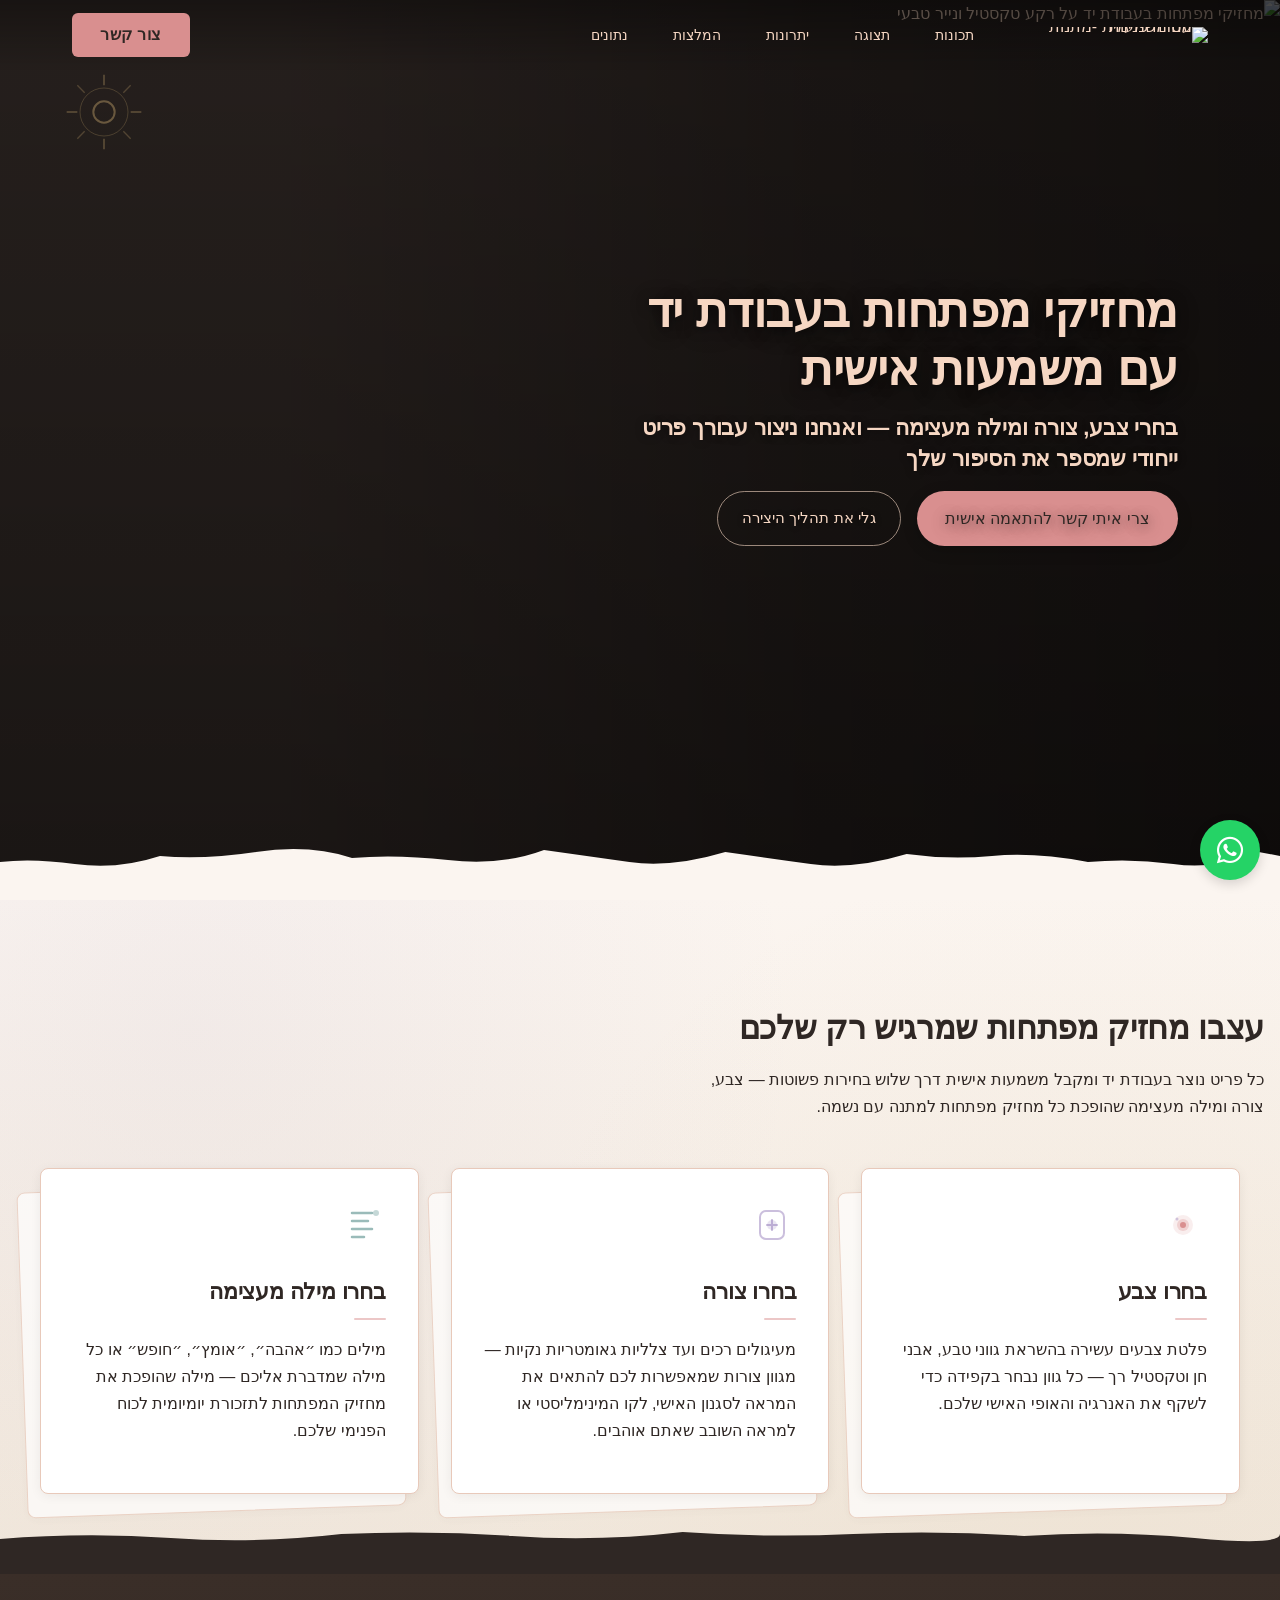
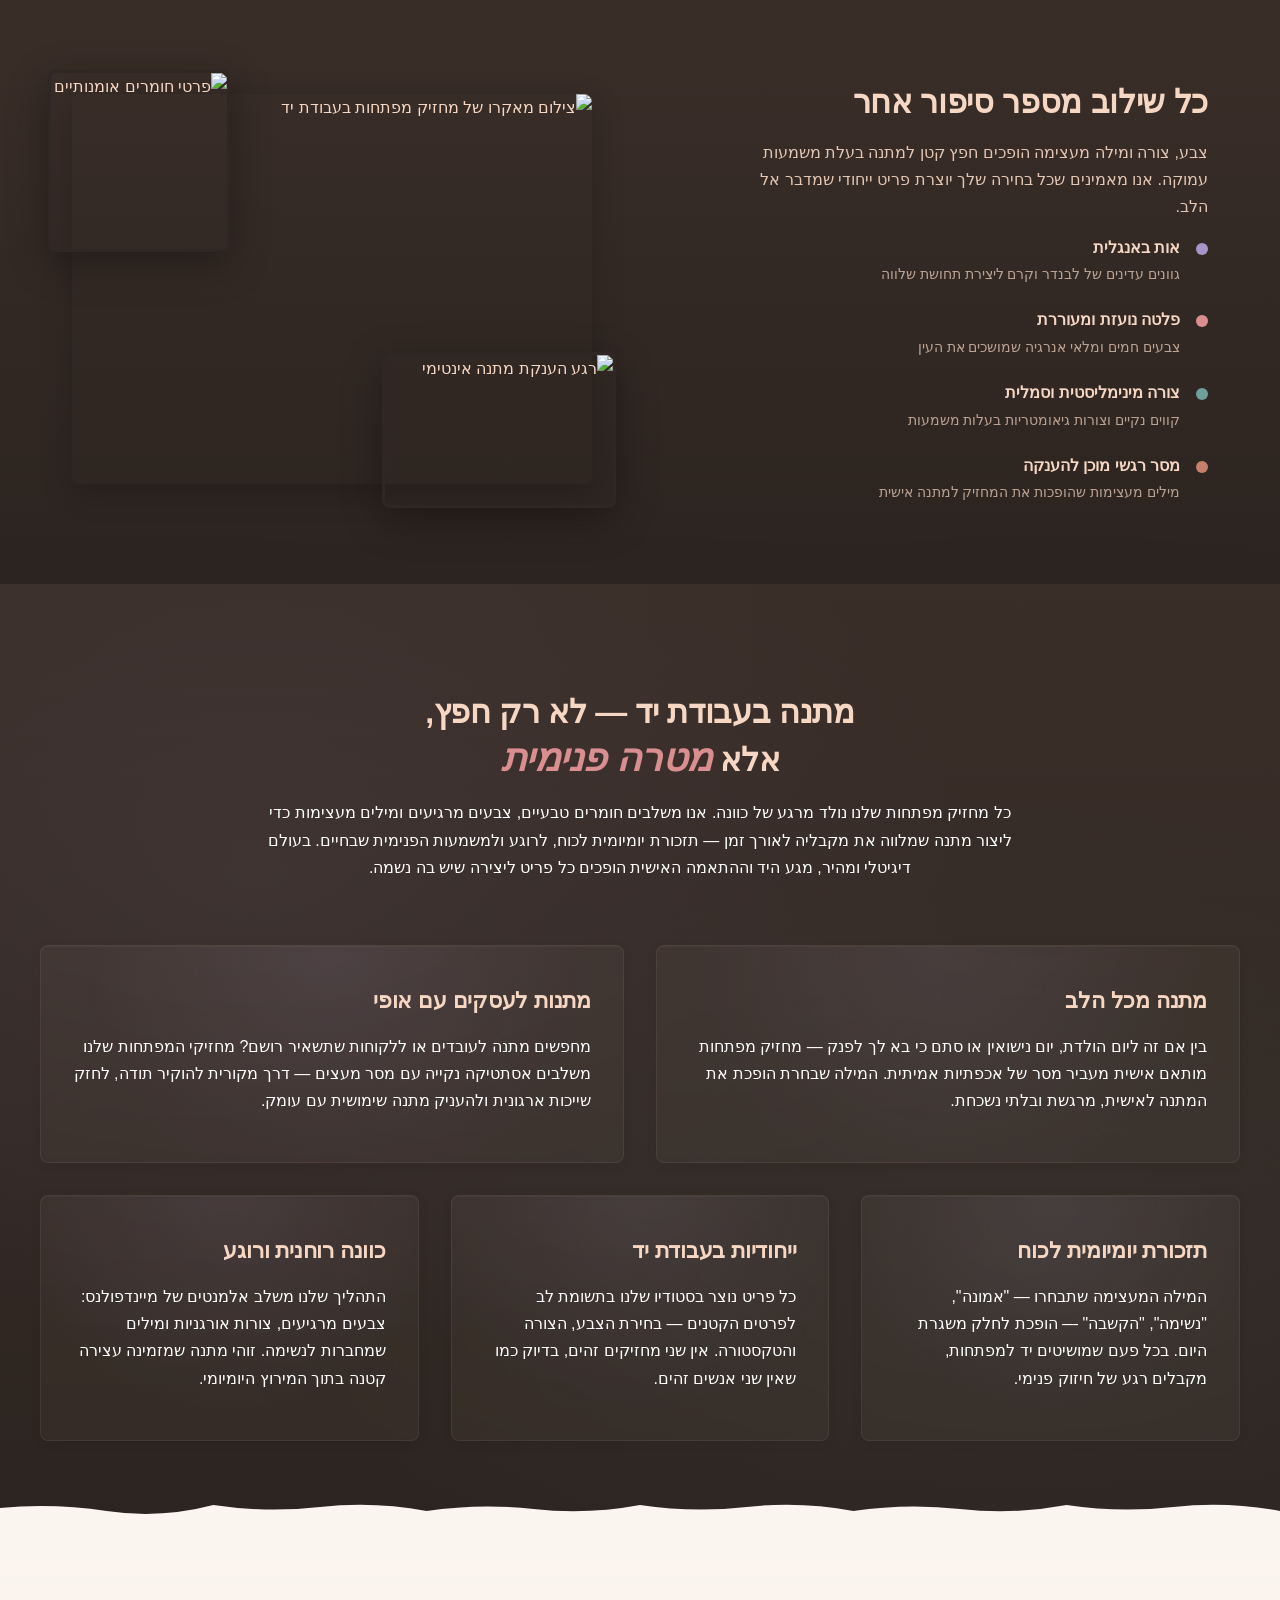
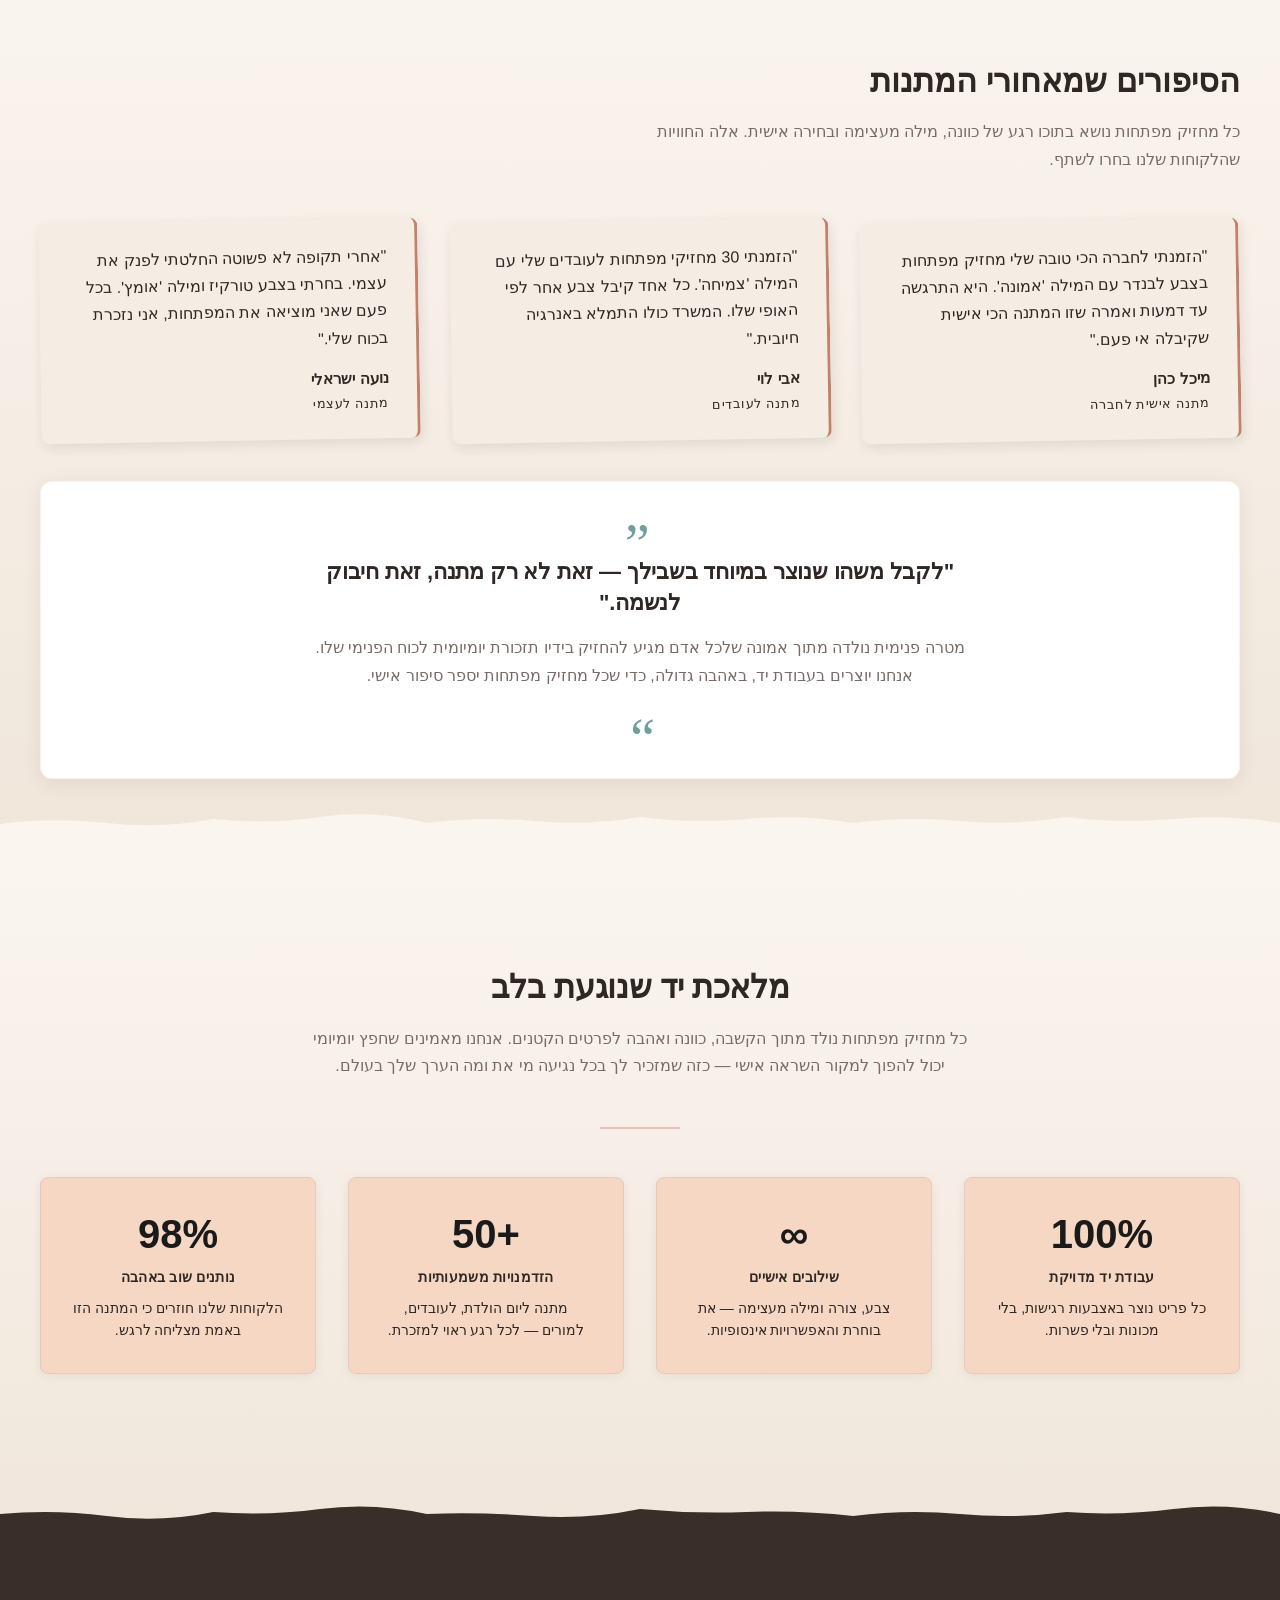
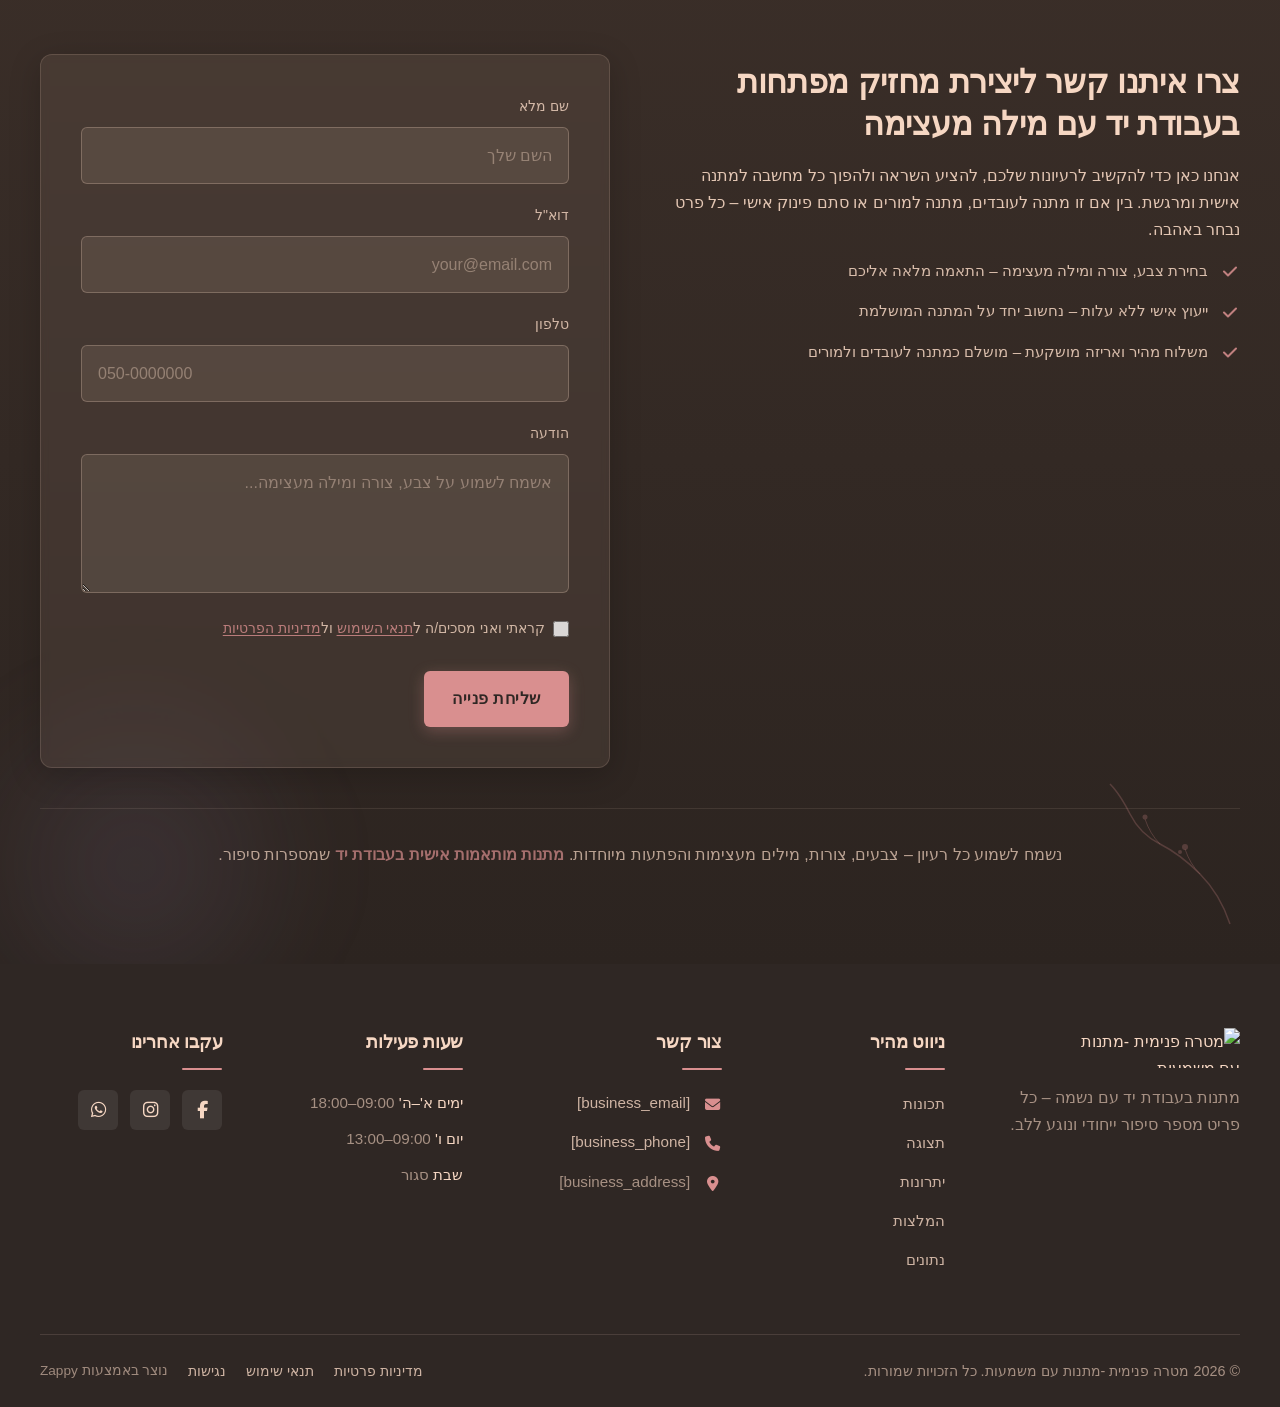
==== commit d1057bc6: "Incremental sync: 1 page(s) — text_edit" ====
--- a/public/index.html
+++ b/public/index.html
@@ -1 +1 @@
-<!doctype html><html dir="rtl" lang="he"><head><meta charset="UTF-8"><meta content="width=device-width,initial-scale=1" name="viewport"><meta content="index, follow" name="robots"><title>הכירי את מחזיק המפתחות שישנה לך את התודעה — מטרה פנימית -מתנות עם משמעות</title><meta content="מחזיקי מפתחות בעבודת יד עם מילה מעצימה לבחירתך – התאימי אישית צבע, צורה ומסר שילוו אותך בכל יום. מתנה קטנה עם כוונה ענקית. כנסי עכשיו לגלות את הקסם." name="description"><meta content="מחזיקי מפתחות בעבודת יד עם מילה מעצימה, handmade room decoration, מתנות מותאמות אישית בעבודת יד, שינוי תודעה, מתנה למורים" name="keywords"><link href="/assets/favicon.ico" rel="icon" type="image/x-icon"><link href="/assets/favicon-16x16.png" rel="icon" type="image/png" sizes="16x16"><link href="/assets/favicon-32x32.png" rel="icon" type="image/png" sizes="32x32"><link href="/assets/favicon-48x48.png" rel="icon" type="image/png" sizes="48x48"><link href="/assets/favicon-192x192.png" rel="icon" type="image/png" sizes="192x192"><link href="/assets/favicon-512x512.png" rel="icon" type="image/png" sizes="512x512"><link href="/assets/apple-touch-icon.png" rel="apple-touch-icon"><script>!function(){"use strict";var t="bea28258-2a59-4582-b92b-a82812ebaa7c",e="https://api.zappy5.com/api/analytics/track",a=18e5,n=2592e6,o=!0,i=!0,r=!0;var s=function(){var e="zappy_visitor_"+t,a=null;try{if(a=localStorage.getItem(e)){var o=JSON.parse(a),i=Date.now();if(i-o.created<n)return o.lastSeen=i,localStorage.setItem(e,JSON.stringify(o)),o.id}}catch(t){console.warn("Zappy Analytics: LocalStorage not available")}var r="zv_"+Date.now()+"_"+Math.random().toString(36).substr(2,9);try{localStorage.setItem(e,JSON.stringify({id:r,created:Date.now(),lastSeen:Date.now()}))}catch(t){}return r}(),c=function(){var e="zappy_session_"+t,n=null;try{if(n=sessionStorage.getItem(e)){var o=JSON.parse(n),i=Date.now();if(i-o.timestamp<a)return o.timestamp=i,sessionStorage.setItem(e,JSON.stringify(o)),o.id}}catch(t){console.warn("Zappy Analytics: SessionStorage not available")}var r="zs_"+Date.now()+"_"+Math.random().toString(36).substr(2,9);try{sessionStorage.setItem(e,JSON.stringify({id:r,timestamp:Date.now()}))}catch(t){}return r}();function l(a,n){n=n||{};var o={website_id:t,event_type:a,page_path:window.location.pathname,referrer:document.referrer||"direct",visitor_id:s,session_id:c,metadata:n};if(navigator.sendBeacon){var i=new Blob([JSON.stringify(o)],{type:"application/json"});navigator.sendBeacon(e,i)}else fetch(e,{method:"POST",headers:{"Content-Type":"application/json"},body:JSON.stringify(o),keepalive:!0}).catch(function(t){console.warn("Zappy Analytics: Failed to track event",t)})}o&&l("pageview",{title:document.title,url:window.location.href}),i&&document.addEventListener("click",function(t){var e=t.target;if("BUTTON"===e.tagName||e.closest("button")){var a="BUTTON"===e.tagName?e:e.closest("button");l("click",{element:"button",text:a.textContent.trim().substring(0,100),id:a.id||null,class:a.className||null})}else if("A"===e.tagName||e.closest("a")){var n="A"===e.tagName?e:e.closest("a");l("navigation",{element:"link",text:n.textContent.trim().substring(0,100),href:n.href,external:n.hostname!==window.location.hostname})}},!0),r&&document.addEventListener("submit",function(t){var e=t.target;l("form_submit",{form_id:e.id||null,form_name:e.name||null,form_action:e.action||null,form_method:e.method||"GET"})},!0);var m=Date.now();window.addEventListener("beforeunload",function(){l("page_unload",{time_on_page:Math.floor((Date.now()-m)/1e3),page_path:window.location.pathname})}),window.zappyAnalytics={track:l,getVisitorId:function(){return s},getSessionId:function(){return c}}}()</script><meta content="הכירי את מחזיק המפתחות שישנה לך את התודעה — מטרה פנימית -מתנות עם משמעות" property="og:title"><meta content="מחזיקי מפתחות בעבודת יד עם מילה מעצימה לבחירתך – התאימי אישית צבע, צורה ומסר שילוו אותך בכל יום. מתנה קטנה עם כוונה ענקית. כנסי עכשיו לגלות את הקסם." property="og:description"><meta content="summary_large_image" name="twitter:card"><meta content="הכירי את מחזיק המפתחות שישנה לך את התודעה — מטרה פנימית -מתנות עם משמעות" name="twitter:title"><meta content="מחזיקי מפתחות בעבודת יד עם מילה מעצימה לבחירתך – התאימי אישית צבע, צורה ומסר שילוו אותך בכל יום. מתנה קטנה עם כוונה ענקית. כנסי עכשיו לגלות את הקסם." name="twitter:description"><meta content="website" property="og:type"><meta content="he_IL" property="og:locale"><link href="https://cdnjs.cloudflare.com/ajax/libs/font-awesome/6.4.0/css/all.min.css" rel="stylesheet"><style>.skip-link{position:absolute;top:0;left:0;transform:translateY(-200%);padding:12px 18px;background:var(--bg-dark,#1a1a1a);color:var(--text-light,#fff);font-weight:600;border-radius:0 0 8px 0;z-index:10000}.skip-link:focus{transform:none;outline:2px solid var(--ring,#fff);outline-offset:2px}:focus-visible{outline:2px solid var(--ring,currentColor);outline-offset:3px}</style><link href="/assets/favicon.ico" rel="icon" type="image/x-icon"><link href="/assets/favicon-16x16.png" rel="icon" type="image/png" sizes="16x16"><link href="/assets/favicon-32x32.png" rel="icon" type="image/png" sizes="32x32"><link href="/assets/favicon-48x48.png" rel="icon" type="image/png" sizes="48x48"><link href="/assets/favicon-192x192.png" rel="icon" type="image/png" sizes="192x192"><link href="/assets/favicon-512x512.png" rel="icon" type="image/png" sizes="512x512"><link href="/assets/apple-touch-icon.png" rel="apple-touch-icon"><link href="https://cdn.jsdelivr.net/npm/vanilla-cookieconsent@3/dist/cookieconsent.css" rel="stylesheet"><script src="https://cdn.jsdelivr.net/npm/vanilla-cookieconsent@3/dist/cookieconsent.umd.js"></script><script src="https://cdn.jsdelivr.net/gh/mickidum/acc_toolbar/acctoolbar/acctoolbar.min.js"></script><link href="/styles.css" rel="stylesheet"><script>window.ZAPPY_WEBSITE_ID="bea28258-2a59-4582-b92b-a82812ebaa7c",window.ZAPPY_API_BASE="https://api.zappy5.com"</script><style id="zappy-dropdown-submenu-styles">#navMenu li:has(.sub-menu),.nav-menu li:has(.sub-menu),.navbar li:has(.sub-menu),nav li:has(.sub-menu){position:relative}#navMenu .sub-menu,.nav-menu .sub-menu,.navbar .sub-menu,nav .sub-menu{display:block!important;position:absolute!important;top:100%;left:0;min-width:220px;background:#fff;border-radius:8px;box-shadow:0 8px 25px rgba(0,0,0,.15);padding:8px 0;opacity:0;visibility:hidden;transform:translateY(10px);transition:all .3s ease;z-index:1000;list-style:none;pointer-events:none}#navMenu li:hover>.sub-menu,.nav-menu li:hover>.sub-menu,.navbar li:hover>.sub-menu,nav li:hover>.sub-menu{opacity:1!important;visibility:visible!important;transform:translateY(0)!important;pointer-events:auto!important}.sub-menu li{list-style:none;margin:0;padding:0}.sub-menu a{display:block!important;padding:10px 16px!important;color:var(--text-dark,#333)!important;font-weight:500;text-decoration:none;white-space:nowrap;transition:background-color .2s}.sub-menu .zappy-nav-child>a{padding-left:28px!important;font-size:.9em!important;opacity:.85!important}[dir=rtl] .sub-menu .zappy-nav-child>a,html[lang=ar] .sub-menu .zappy-nav-child>a,html[lang=he] .sub-menu .zappy-nav-child>a{padding-left:10px!important;padding-right:28px!important}.sub-menu .zappy-nav-parent>a{font-weight:600!important}.sub-menu a:hover{background-color:#f5f5f5}[dir=rtl] .nav-menu .sub-menu,[dir=rtl] .navbar .sub-menu,[dir=rtl] nav .sub-menu,html[lang=ar] .nav-menu .sub-menu,html[lang=ar] .navbar .sub-menu,html[lang=ar] nav .sub-menu,html[lang=he] .nav-menu .sub-menu,html[lang=he] .navbar .sub-menu,html[lang=he] nav .sub-menu{left:auto!important;right:0!important}.sub-menu:empty,.sub-menu:not(:has(li)):not(:has(> a)),.sub-menu:not(:has(li:not(.zappy-hidden-menu-item))):not(:has(> a)){display:none!important;opacity:0!important;visibility:hidden!important;pointer-events:none!important}li:has(.menu-group-title):hover>.sub-menu{opacity:1!important;visibility:visible!important;transform:translateY(0)!important;pointer-events:auto!important}#navMenu>li>.menu-group-title,.nav-menu>li>.menu-group-title{display:inline-block;padding:.5rem 1rem;cursor:default;user-select:none}@media (max-width:768px){#navMenu .sub-menu,.nav-menu .sub-menu,.navbar .sub-menu,nav .sub-menu{position:static!important;transform:none!important;box-shadow:none!important;background:0 0!important;max-height:0;overflow:hidden;opacity:0;visibility:hidden;transition:max-height .3s ease,opacity .3s ease;padding:0!important;border-radius:0!important}#navMenu .sub-menu.mobile-expanded,.nav-menu .sub-menu.mobile-expanded,.navbar .sub-menu.mobile-expanded{max-height:none!important;overflow-y:visible!important;opacity:1!important;visibility:visible!important;padding:8px 0 8px 16px!important}[dir=rtl] .sub-menu.mobile-expanded,html[lang=he] .sub-menu.mobile-expanded{padding:8px 16px 8px 0!important}#navMenu li:hover>.sub-menu,.nav-menu li:hover>.sub-menu,.navbar li:hover>.sub-menu,nav li:hover>.sub-menu{opacity:0;visibility:hidden;pointer-events:none}#navMenu li>.sub-menu.mobile-expanded,.nav-menu li>.sub-menu.mobile-expanded,.navbar li>.sub-menu.mobile-expanded,nav li>.sub-menu.mobile-expanded{opacity:1!important;visibility:visible!important;pointer-events:auto!important}#navMenu li:has(.sub-menu),.nav-menu li:has(.sub-menu),.navbar li:has(.sub-menu),nav li:has(.sub-menu){display:flex!important;flex-wrap:wrap!important;align-items:center!important;position:relative!important;min-height:44px!important}#navMenu li:has(.sub-menu)>a,.nav-menu li:has(.sub-menu)>a,.navbar li:has(.sub-menu)>a,nav li:has(.sub-menu)>a{flex:1!important;min-width:0!important}#navMenu li:has(.sub-menu)>.menu-group-title,.nav-menu li:has(.sub-menu)>.menu-group-title,.navbar li:has(.sub-menu)>.menu-group-title,nav li:has(.sub-menu)>.menu-group-title{flex:1!important;min-width:0!important;padding:0!important;line-height:inherit!important}#navMenu li:has(.sub-menu)>.sub-menu,.nav-menu li:has(.sub-menu)>.sub-menu,.navbar li:has(.sub-menu)>.sub-menu,nav li:has(.sub-menu)>.sub-menu{flex-basis:100%!important;width:100%!important}#navMenu li:has(.sub-menu)>a [class*=arrow],#navMenu li:has(.sub-menu)>a [class*=chevron],.nav-menu li:has(.sub-menu)>a .fa-angle-down,.nav-menu li:has(.sub-menu)>a .fa-chevron-down,.nav-menu li:has(.sub-menu)>a [class*=arrow],.nav-menu li:has(.sub-menu)>a [class*=chevron],nav li:has(.sub-menu)>a [class*=arrow],nav li:has(.sub-menu)>a [class*=chevron]{display:none!important;visibility:hidden!important}.mobile-submenu-toggle{display:flex!important;align-items:center!important;justify-content:center!important;width:44px!important;height:auto!important;background:0 0!important;border:none!important;cursor:pointer!important;color:var(--text-light)!important;position:static!important;flex-shrink:0!important;align-self:stretch!important;z-index:2!important;padding:0!important;margin:0!important}.mobile-submenu-toggle::after{content:''!important;width:0!important;height:0!important;border-left:6px solid transparent!important;border-right:6px solid transparent!important;border-top:7px solid currentColor!important;transition:transform .3s ease!important}.mobile-submenu-toggle.expanded::after{transform:rotate(180deg)!important}.sub-menu a{padding:10px 0!important;display:block!important;color:var(--text-light)!important;white-space:normal!important}.sub-menu .zappy-nav-child>a{padding-left:28px!important;font-size:.9em!important;opacity:.85!important}[dir=rtl] .sub-menu .zappy-nav-child>a,html[lang=ar] .sub-menu .zappy-nav-child>a,html[lang=he] .sub-menu .zappy-nav-child>a{padding-left:0!important;padding-right:28px!important}.sub-menu .zappy-nav-parent>a{font-weight:600!important}#navMenu.active,.nav-menu.active{max-width:100vw!important;overflow-x:hidden!important;box-sizing:border-box!important}.navbar .sub-menu li a,.zappy-products-dropdown .sub-menu a,nav.navbar .sub-menu li a{color:var(--text-light)!important}}@media (min-width:769px){.mobile-submenu-toggle{display:none!important}}</style><style id="zappy-widget-visibility">html[dir=rtl] .whatsapp-float{right:20px!important;left:auto!important}html:not([dir]) .whatsapp-float,html[dir=ltr] .whatsapp-float{left:20px!important;right:auto!important}html[dir=rtl] #mic-access-tool-general-button,html[dir=rtl] #mic-init-access-tool #mic-access-tool-general-button,html[dir=rtl] #mic-init-access-tool .mic-access-tool-general-button,html[dir=rtl] ._access-icon,html[dir=rtl] .mic-access-tool-general-button{left:20px!important;right:auto!important}html:not([dir]) #mic-access-tool-general-button,html:not([dir]) #mic-init-access-tool #mic-access-tool-general-button,html:not([dir]) #mic-init-access-tool .mic-access-tool-general-button,html:not([dir]) ._access-icon,html:not([dir]) .mic-access-tool-general-button,html[dir=ltr] #mic-access-tool-general-button,html[dir=ltr] #mic-init-access-tool #mic-access-tool-general-button,html[dir=ltr] #mic-init-access-tool .mic-access-tool-general-button,html[dir=ltr] ._access-icon,html[dir=ltr] .mic-access-tool-general-button{right:20px!important;left:auto!important}@media (max-width:768px){.whatsapp-float{display:flex!important}}@media (min-width:769px){.whatsapp-float{display:flex!important}}@media (max-width:768px){#mic-access-tool-general-button,#mic-init-access-tool #mic-access-tool-general-button,#mic-init-access-tool .mic-access-tool-general-button,._access-icon,.mic-access-tool-general-button{display:flex!important;visibility:visible!important;opacity:1!important;pointer-events:auto!important}#mic-access-tool-box.opened-mic-access-tool,#mic-init-access-tool #mic-access-tool-box.opened-mic-access-tool,.mic-access-tool-box.opened-mic-access-tool{visibility:visible!important;opacity:1!important;pointer-events:auto!important}}@media (min-width:769px){#mic-access-tool-general-button,#mic-init-access-tool #mic-access-tool-general-button,#mic-init-access-tool .mic-access-tool-general-button,._access-icon,.mic-access-tool-general-button{display:flex!important;visibility:visible!important;opacity:1!important;pointer-events:auto!important}#mic-access-tool-box.opened-mic-access-tool,#mic-init-access-tool #mic-access-tool-box.opened-mic-access-tool,.mic-access-tool-box.opened-mic-access-tool{visibility:visible!important;opacity:1!important;pointer-events:auto!important}}</style></head><body><a href="#main" class="skip-link">דלג לתוכן הראשי</a><nav class="navbar" dir="rtl"><button class="mobile-toggle" aria-label="Menu" id="mobileToggle"><svg viewBox="0 0 24 24" fill="none" height="24" width="24" class="hamburger-icon"><path d="M3 12h18M3 6h18M3 18h18" stroke="currentColor" stroke-width="2" stroke-linecap="round"/></svg> <svg viewBox="0 0 24 24" fill="none" height="24" width="24" class="close-icon" style="display:none"><path d="M18 6L6 18M6 6l12 12" stroke="currentColor" stroke-width="2" stroke-linecap="round"/></svg></button><div class="nav-container"><div class="nav-right-group"><div class="nav-brand"><a href="/" class="logo-link"><img alt="מטרה פנימית -מתנות עם משמעות" class="logo" src="/assets/site-----image-1.webp"></a></div><ul class="nav-menu" id="navMenu"><li><a href="#features">תכונות</a></li><li><a href="#showcase">תצוגה</a></li><li><a href="#benefits">יתרונות</a></li><li><a href="#testimonials">המלצות</a></li><li><a href="#stats">נתונים</a></li><li class="mobile-contact-link nav-cta-mobile-item"><a href="#contact" class="nav-cta-btn">צור קשר</a></li></ul></div><div class="nav-cta-container"><a href="#contact" class="nav-cta-btn">צור קשר</a></div></div><button class="phone-header-btn" aria-label="Call" data-phone="[business_phone]"><svg viewBox="0 0 24 24" fill="currentColor" height="20" width="20"><path d="M22 16.92v3a2 2 0 0 1-2.18 2 19.79 19.79 0 0 1-8.63-3.07 19.5 19.5 0 0 1-6-6 19.79 19.79 0 0 1-3.07-8.67A2 2 0 0 1 4.11 2h3a2 2 0 0 1 2 1.72 12.84 12.84 0 0 0 .7 2.81 2 2 0 0 1-.45 2.11L8.09 9.91a16 16 0 0 0 6 6l1.27-1.27a2 2 0 0 1 2.11-.45 12.84 12.84 0 0 0 2.81.7A2 2 0 0 1 22 16.92z"/></svg></button></nav><script>window.addEventListener("load",function(){const e=document.querySelector(".navbar, nav, header");if(!e)return void console.log("[Navbar] Navbar element not found");let t=document.getElementById("mobileToggle")||document.querySelector(".mobile-toggle")||document.querySelector(".hamburger")||document.querySelector(".hamburger-menu")||document.querySelector(".menu-toggle")||document.querySelector(".burger-menu")||document.querySelector('[aria-label="Menu"]')||document.querySelector('[aria-label="תפריט"]');const o=document.querySelector(".phone-header-btn"),n=window.getComputedStyle(e);let r=n.backgroundColor;if(console.log("[Navbar] Initial navbar background:",r),"transparent"===r||"rgba(0, 0, 0, 0)"===r||r.startsWith("rgba")&&r.includes(", 0)")){const e=n.backgroundImage;if(e&&"none"!==e)console.log("[Navbar] Navbar has background image/gradient, using dark text"),r="rgb(240, 240, 240)";else{const e=window.getComputedStyle(document.body).backgroundColor;console.log("[Navbar] Navbar transparent, using body background:",e),r=e}}const a=r.match(/\d+/g);if(a&&a.length>=3){const e=(.299*parseInt(a[0])+.587*parseInt(a[1])+.114*parseInt(a[2]))/255;console.log("[Navbar] Mobile button colors preserved from Claude CSS (luminance:",e.toFixed(2)+")");const n=document.createElement("style");n.id="zappy-mobile-nav-fix";document.documentElement.lang;document.documentElement.dir,n.textContent='\n        /* Hide mobile buttons on desktop, show only on mobile */\n        @media (min-width: 769px) {\n          .mobile-toggle,\n          .phone-header-btn {\n            display: none !important;\n          }\n        }\n        \n        /* Show and position mobile buttons correctly on mobile */\n        @media (max-width: 768px) {\n          .navbar,\n          nav.navbar {\n            min-height: 70px !important;\n          }\n\n          .mobile-toggle,\n          .phone-header-btn {\n            position: absolute !important;\n            top: 0 !important;\n            bottom: 0 !important;\n            margin-top: auto !important;\n            margin-bottom: auto !important;\n            transform: none !important;\n            z-index: 1001 !important;\n            display: flex !important;\n            align-items: center !important;\n            justify-content: center !important;\n            width: 36px !important;\n            height: 36px !important;\n            border-radius: 50% !important;\n            border: none !important;\n            cursor: pointer !important;\n            padding: 6px !important;\n            background: none !important;\n            color: var(--nav-text, var(--text-light)) !important;\n            touch-action: manipulation !important;\n            -webkit-tap-highlight-color: transparent !important;\n          }\n\n          html[data-zappy-site-type="ecommerce"] .phone-header-btn,\n          body[data-zappy-site-type="ecommerce"] .phone-header-btn,\n          html[data-zappy-site-type="ecommerce"] header .phone-header-btn,\n          html[data-zappy-site-type="ecommerce"] nav .phone-header-btn {\n            display: none !important;\n            visibility: hidden !important;\n            width: 0 !important;\n            height: 0 !important;\n            min-width: 0 !important;\n            overflow: hidden !important;\n          }\n          \n          /* LTR positioning (default): hamburger LEFT, phone RIGHT */\n          html:not([dir="rtl"]):not([lang="he"]):not([lang="ar"]) .mobile-toggle,\n          html[dir="ltr"] .mobile-toggle {\n            left: 12px !important;\n            right: auto !important;\n          }\n          html:not([dir="rtl"]):not([lang="he"]):not([lang="ar"]) .phone-header-btn,\n          html[dir="ltr"] .phone-header-btn {\n            right: 12px !important;\n            left: auto !important;\n          }\n          \n          /* RTL positioning: hamburger RIGHT, phone LEFT */\n          html[dir="rtl"] .mobile-toggle,\n          html[lang="he"] .mobile-toggle,\n          html[lang="ar"] .mobile-toggle {\n            right: 12px !important;\n            left: auto !important;\n          }\n          html[dir="rtl"] .phone-header-btn,\n          html[lang="he"] .phone-header-btn,\n          html[lang="ar"] .phone-header-btn {\n            left: 12px !important;\n            right: auto !important;\n          }\n          \n          /* CRITICAL: Ensure nav-container has min-height on mobile */\n          /* All children are positioned absolutely/fixed on mobile, so height:auto collapses to 0 */\n          .nav-container {\n            min-height: 70px !important;\n            position: relative !important;\n          }\n          \n          /* Ensure SVG icons are properly sized and inherit color */\n          .mobile-toggle svg,\n          .phone-header-btn svg {\n            width: 24px !important;\n            height: 24px !important;\n            /* Don\'t force display - let JavaScript control hamburger/close toggle */\n          }\n          \n          /* Reset nav-cta-container on mobile - remove desktop box-shadow/padding */\n          /* that creates a visible ghost box when CTA button is hidden */\n          .nav-cta-container {\n            box-shadow: none !important;\n            padding: 0 !important;\n          }\n          \n          /* Hide nav-cta-container entirely on mobile when there\'s no lang-switcher */\n          /* (only the CTA button is inside, and it\'s hidden on mobile) */\n          .nav-cta-container:not(:has(.lang-switcher)) {\n            display: none !important;\n          }\n          \n          /* CRITICAL: Prevent hero image fade gradient from bleeding over headline text */\n          /* The .image-fade-gradient has bottom: -30px (extends below parent) */\n          /* On mobile stacked layout, this overlaps the h1 text below the image */\n          .hero-image-column {\n            overflow: hidden !important;\n          }\n          .image-fade-gradient {\n            bottom: 0 !important;\n          }\n          \n          /* Hide desktop language switcher on mobile - hamburger menu handles it */\n          /* High specificity to override stored CSS */\n          .lang-switcher,\n          .nav-cta-container .lang-switcher,\n          .nav-container .lang-switcher,\n          .navbar .lang-switcher,\n          .navbar .nav-cta-container .lang-switcher {\n            display: none !important;\n          }\n        }\n      ';const r=document.getElementById("zappy-mobile-nav-fix");r&&r.remove(),document.head.appendChild(n),console.log("[Navbar] Critical CSS injected for mobile nav positioning");const i=window.innerWidth<=768;if(t){const e=t.querySelector(".hamburger-icon"),o=t.querySelector(".close-icon");e&&(e.style.setProperty("width","24px","important"),e.style.setProperty("height","24px","important"),e.style.setProperty("display","block","important")),o&&(o.style.setProperty("width","24px","important"),o.style.setProperty("height","24px","important"),o.style.setProperty("display","none","important")),i?(t.style.setProperty("position","absolute","important"),t.style.setProperty("top","0","important"),t.style.setProperty("bottom","0","important"),t.style.setProperty("margin-top","auto","important"),t.style.setProperty("margin-bottom","auto","important"),t.style.setProperty("transform","none","important"),t.style.setProperty("z-index","1001","important"),t.style.removeProperty("left"),t.style.removeProperty("right"),console.log("[Navbar] Mobile toggle positioning applied (mobile viewport)")):(t.style.removeProperty("position"),t.style.removeProperty("top"),t.style.removeProperty("transform"),t.style.removeProperty("z-index"),t.style.removeProperty("left"),t.style.removeProperty("right"),console.log("[Navbar] Desktop viewport - cleared mobile toggle inline positioning"))}if(o){const e=o.querySelector("svg");e&&(e.style.width="24px",e.style.height="24px",e.setAttribute("width","24"),e.setAttribute("height","24")),i?(o.style.setProperty("position","absolute","important"),o.style.setProperty("top","0","important"),o.style.setProperty("bottom","0","important"),o.style.setProperty("margin-top","auto","important"),o.style.setProperty("margin-bottom","auto","important"),o.style.setProperty("transform","none","important"),o.style.setProperty("z-index","1001","important"),o.style.removeProperty("left"),o.style.removeProperty("right"),console.log("[Navbar] Phone button positioning applied (mobile viewport)")):(o.style.removeProperty("position"),o.style.removeProperty("top"),o.style.removeProperty("transform"),o.style.removeProperty("z-index"),o.style.removeProperty("left"),o.style.removeProperty("right"),console.log("[Navbar] Desktop viewport - cleared phone button inline positioning"))}}else console.log("[Navbar] Could not parse background color:",r);t=document.getElementById("mobileToggle")||document.querySelector(".mobile-toggle")||document.querySelector(".hamburger")||document.querySelector(".hamburger-menu")||document.querySelector(".menu-toggle")||document.querySelector(".burger-menu")||document.querySelector('[aria-label="Menu"]')||document.querySelector('[aria-label="תפריט"]');const i=document.getElementById("navMenu")||document.querySelector(".nav-menu")||document.querySelector(".nav-links")||document.querySelector("nav ul:not(.submenu)");if(!t||!i)return void console.log("[Navbar] Mobile toggle or menu not found:",{toggle:!!t,menu:!!i});i.id||(i.id="navMenu"),console.log("[Navbar] Initializing mobile menu...");const l=t.cloneNode(!0);t.parentNode.replaceChild(l,t);var s=0;function p(e){var t=Date.now();t-s<300||(s=t,function(e){e.preventDefault(),e.stopPropagation();const t=l.querySelector(".hamburger-icon"),o=l.querySelector(".close-icon");i.classList.contains("active")?(i.classList.remove("active"),t&&t.style.setProperty("display","block","important"),o&&o.style.setProperty("display","none","important"),document.body.style.overflow="",document.body.classList.remove("menu-open"),console.log("[Navbar] Menu closed")):(i.classList.add("active"),t&&t.style.setProperty("display","none","important"),o&&o.style.setProperty("display","block","important"),document.body.style.overflow="hidden",document.body.classList.add("menu-open"),console.log("[Navbar] Menu opened"))}(e))}l.addEventListener("click",p),l.addEventListener("touchend",p),document.addEventListener("keydown",function(e){if(("Escape"===e.key||"Esc"===e.key)&&i.classList.contains("active")){const e=l.querySelector(".hamburger-icon"),t=l.querySelector(".close-icon");i.classList.remove("active"),e&&e.style.setProperty("display","block","important"),t&&t.style.setProperty("display","none","important"),document.body.style.overflow="",document.body.classList.remove("menu-open"),console.log("[Navbar] Menu closed (Escape)")}}),i.querySelectorAll("a").forEach(function(e){e.addEventListener("click",function(){if("#"===this.getAttribute("href"))return;const e=l.querySelector(".hamburger-icon"),t=l.querySelector(".close-icon");i.classList.remove("active"),e&&e.style.setProperty("display","block","important"),t&&t.style.setProperty("display","none","important"),document.body.style.overflow="",document.body.classList.remove("menu-open"),console.log("[Navbar] Menu closed (link clicked)")})});var m=i.querySelectorAll(".dropdown-toggle");m.forEach(function(e){e.addEventListener("click",function(e){e.preventDefault(),e.stopPropagation();var t=this.closest(".nav-dropdown");t&&(t.parentNode.querySelectorAll(".nav-dropdown.open").forEach(function(e){e!==t&&e.classList.remove("open")}),t.classList.toggle("open"),console.log("[Navbar] Dropdown toggled:",t.classList.contains("open")?"open":"closed"))})}),document.addEventListener("click",function(e){e.target.closest(".nav-dropdown")||document.querySelectorAll(".nav-dropdown.open").forEach(function(e){e.classList.remove("open")})}),console.log("[Navbar] Dropdown handlers initialized for "+m.length+" dropdowns"),o&&o.addEventListener("click",function(){const e=document.querySelectorAll('a[href^="tel:"]'),t=e.length>0?e[0].getAttribute("href").replace("tel:",""):"[business_phone]";window.location.href="tel:"+t,console.log("[Navbar] Phone button clicked")}),console.log("[Navbar] Mobile menu initialized successfully")})</script><main id="main"><section class="index-hero-section" data-band-index="0" data-layout-spec="בית-hero" id="hero" data-hero-type="fullscreen-scrim"><div class="hero-bg-wrapper"><img alt="מחזיקי מפתחות בעבודת יד על רקע טקסטיל ונייר טבעי" class="hero-bg-img" src="/assets/site-index-hero-image-1.webp" data-context="Realistic close-up lifestyle scene of artisan handcrafted personalized keychains laid on textured kraft paper and natural linen fabric, surrounded by visible crafting materials like colored leather scraps, metal rings, small pliers, and warm dawn-toned sunlight casting soft shadows across the wooden workbench surface, intimate and tactile mood" data-placeholder="index-hero-image-1" height="600" loading="eager" width="1200" data-hero-bg="true" fetchpriority="high"></div><div class="hero-scrim" aria-hidden="true"></div><div class="hero-decor-sun" aria-hidden="true"><svg viewBox="0 0 60 60" xmlns="http://www.w3.org/2000/svg" data-no-icon-edit="true"><circle cx="30" cy="30" fill="none" r="8" opacity="0.6" stroke="#C9A96E" stroke-width="1.5"/><circle cx="30" cy="30" fill="none" r="18" opacity="0.35" stroke="#C9A96E" stroke-width="0.75"/><line opacity="0.5" stroke="#C9A96E" stroke-width="1.2" x1="30" x2="30" y1="2" y2="10"/><line opacity="0.5" stroke="#C9A96E" stroke-width="1.2" x1="30" x2="30" y1="50" y2="58"/><line opacity="0.5" stroke="#C9A96E" stroke-width="1.2" x1="2" x2="10" y1="30" y2="30"/><line opacity="0.5" stroke="#C9A96E" stroke-width="1.2" x1="50" x2="58" y1="30" y2="30"/><line opacity="0.4" stroke="#C9A96E" stroke-width="1" x1="10" x2="15.5" y1="10" y2="15.5"/><line opacity="0.4" stroke="#C9A96E" stroke-width="1" x1="44.5" x2="50" y1="44.5" y2="50"/><line opacity="0.4" stroke="#C9A96E" stroke-width="1" x1="10" x2="15.5" y1="50" y2="44.5"/><line opacity="0.4" stroke="#C9A96E" stroke-width="1" x1="44.5" x2="50" y1="15.5" y2="10"/></svg></div><div class="hero-overlay"><h1 class="hero-headline">מחזיקי מפתחות בעבודת יד<br>עם משמעות אישית</h1><h3 class="hero-subtitle">בחרי צבע, צורה ומילה מעצימה — ואנחנו ניצור עבורך פריט ייחודי שמספר את הסיפור שלך</h3><div class="hero-ctas"><a href="#contact" class="btn-primary hero-btn-primary">צרי איתי קשר להתאמה אישית</a> <a href="#process" class="btn-secondary hero-btn-secondary">גלי את תהליך היצירה</a></div></div><div class="index-hero-divider-wrapper"><svg viewBox="0 0 1200 80" xmlns="http://www.w3.org/2000/svg" aria-hidden="true" data-no-icon-edit="true" preserveAspectRatio="none"><defs><linearGradient id="heroTornGrad" x1="0%" x2="0%" y1="0%" y2="100%"><stop offset="0%" stop-color="#2F2724" stop-opacity="0"/><stop offset="40%" stop-color="#2F2724" stop-opacity="0.65"/><stop offset="100%" stop-color="#F6D7C3" stop-opacity="1"/></linearGradient></defs><path d="M0,80 L0,42 Q30,38 70,44 T150,36 Q190,40 240,32 T330,38 Q370,34 420,40 T510,30 Q550,36 590,42 T680,32 Q720,38 760,44 T850,34 Q890,40 930,36 T1020,42 Q1060,38 1100,44 T1180,32 L1200,36 L1200,80 Z" fill="#FBF5F0"/></svg></div></section><section class="index-features-section" data-band-index="1" data-layout-spec="בית-features" id="features"><div class="index-features-section__intro"><h2 class="index-features-section__title">עצבו מחזיק מפתחות שמרגיש רק שלכם</h2><p class="index-features-section__subtitle">כל פריט נוצר בעבודת יד ומקבל משמעות אישית דרך שלוש בחירות פשוטות — צבע, צורה ומילה מעצימה שהופכת כל מחזיק מפתחות למתנה עם נשמה.</p></div><div class="index-features-section__grid"><div class="index-features-section__card"><div class="index-features-section__card-backplate"></div><div class="index-features-section__card-content"><div class="index-features-section__card-icon"><svg viewBox="0 0 48 48" xmlns="http://www.w3.org/2000/svg" fill="none" data-element-type="icon" data-icon-type="svg"><circle cx="24" cy="24" fill="var(--primary)" r="10" opacity="0.15"/><circle cx="24" cy="24" fill="var(--primary)" r="6" opacity="0.3"/><circle cx="24" cy="24" fill="var(--primary)" r="3"/><circle cx="18" cy="18" fill="var(--secondary)" r="1.5" opacity="0.5"/></svg></div><h3 class="index-features-section__card-title">בחרו צבע</h3><p class="index-features-section__card-text">פלטת צבעים עשירה בהשראת גווני טבע, אבני חן וטקסטיל רך — כל גוון נבחר בקפידה כדי לשקף את האנרגיה והאופי האישי שלכם.</p></div></div><div class="index-features-section__card"><div class="index-features-section__card-backplate"></div><div class="index-features-section__card-content"><div class="index-features-section__card-icon"><svg viewBox="0 0 48 48" xmlns="http://www.w3.org/2000/svg" fill="none" data-element-type="icon" data-icon-type="svg"><rect fill="none" height="28" opacity="0.6" rx="6" stroke="var(--secondary)" stroke-width="2" width="24" x="12" y="10"/><circle cx="24" cy="24" fill="var(--secondary)" r="5" opacity="0.25"/><path d="M24 19 L24 29 M19 24 L29 24" stroke="var(--secondary)" stroke-width="2" stroke-linecap="round" opacity="0.7"/></svg></div><h3 class="index-features-section__card-title">בחרו צורה</h3><p class="index-features-section__card-text">מעיגולים רכים ועד צלליות גאומטריות נקיות — מגוון צורות שמאפשרות לכם להתאים את המראה לסגנון האישי, לקו המינימליסטי או למראה השובב שאתם אוהבים.</p></div></div><div class="index-features-section__card"><div class="index-features-section__card-backplate"></div><div class="index-features-section__card-content"><div class="index-features-section__card-icon"><svg viewBox="0 0 48 48" xmlns="http://www.w3.org/2000/svg" fill="none" data-element-type="icon" data-icon-type="svg"><path d="M14 12 L34 12 M14 20 L30 20 M14 28 L34 28 M14 36 L26 36" stroke="var(--accent)" stroke-width="2.5" stroke-linecap="round" opacity="0.7"/><circle cx="38" cy="12" fill="var(--accent)" r="3" opacity="0.4"/></svg></div><h3 class="index-features-section__card-title">בחרו מילה מעצימה</h3><p class="index-features-section__card-text">מילים כמו ״אהבה״, ״אומץ״, ״חופש״ או כל מילה שמדברת אליכם — חריטה עדינה על גבי המתכת שהופכת את מחזיק המפתחות לתזכורת יומיומית לכוח הפנימי שלכם.</p></div></div></div><div class="index-features-section__divider-wrapper"><svg viewBox="0 0 1200 80" xmlns="http://www.w3.org/2000/svg" aria-hidden="true" data-no-icon-edit="true" preserveAspectRatio="none"><path d="M0,80 L0,45 Q80,38 160,44 T320,40 Q400,36 480,42 T640,38 Q720,44 800,40 T960,42 Q1040,36 1120,44 T1200,40 L1200,80 Z" fill="var(--bg-dark)"/></svg></div></section><section class="index-showcase-section" data-band-index="2" data-layout-spec="בית-showcase" id="showcase"><div class="index-showcase-section__container"><div class="index-showcase-section__content"><h2 class="index-showcase-section__heading">כל שילוב מספר סיפור אחר</h2><p class="index-showcase-section__paragraph">צבע, צורה ומילה מעצימה הופכים חפץ קטן למתנה בעלת משמעות עמוקה. אנו מאמינים שכל בחירה שלך יוצרת פריט ייחודי שמדבר אל הלב.</p><div class="index-showcase-section__examples"><div class="index-showcase-section__example-item"><span class="index-showcase-section__example-dot" style="background-color:#A895C7"></span><div class="index-showcase-section__example-text"><strong>פלטה מרגיעה ורכה</strong> <span>גוונים עדינים של לבנדר וקרם ליצירת תחושת שלווה</span></div></div><div class="index-showcase-section__example-item"><span class="index-showcase-section__example-dot" style="background-color:#D98F8F"></span><div class="index-showcase-section__example-text"><strong>פלטה נועזת ומעוררת</strong> <span>צבעים חמים ומלאי אנרגיה שמושכים את העין</span></div></div><div class="index-showcase-section__example-item"><span class="index-showcase-section__example-dot" style="background-color:#6F9E9B"></span><div class="index-showcase-section__example-text"><strong>צורה מינימליסטית וסמלית</strong> <span>קווים נקיים וצורות גיאומטריות בעלות משמעות</span></div></div><div class="index-showcase-section__example-item"><span class="index-showcase-section__example-dot" style="background-color:#C4806A"></span><div class="index-showcase-section__example-text"><strong>מסר רגשי מוכן להענקה</strong> <span>מילים מעצימות שהופכות את המחזיק למתנה אישית</span></div></div></div></div><div class="index-showcase-section__media"><div class="index-showcase-section__image-composition"><img alt="צילום מאקרו של מחזיק מפתחות בעבודת יד" class="index-showcase-section__main-image" src="/assets/site-index-showcase-image-1.webp" data-context="A macro photograph of a handmade keychain with a soft empowering word engraved, resting on textured handmade paper, warm natural lighting, shallow depth of field, artisan craft feel" data-placeholder="index-showcase-image-1" height="400" loading="lazy" width="600" decoding="async"> <img alt="רגע הענקת מתנה אינטימי" class="index-showcase-section__secondary-image" src="/assets/site-index-showcase-image-2.webp" data-context="A lifestyle shot of hands holding a wrapped gift with a personalized keychain visible, soft natural light, intimate gifting moment, blurred background" data-placeholder="index-showcase-image-2" height="200" loading="lazy" width="300" decoding="async"> <img alt="פרטי חומרים אומנותיים" class="index-showcase-section__material-tile" src="/assets/site-index-showcase-image-3.webp" data-context="An extreme close-up of artisan materials: dyed leather edges, brushed metal rings, and natural cotton threads, showcasing texture and handcrafted quality" data-placeholder="index-showcase-image-3" height="200" loading="lazy" width="200" decoding="async"></div></div></div><div class="index-showcase-section__divider-wrapper" aria-hidden="true"><svg viewBox="0 0 1200 80" xmlns="http://www.w3.org/2000/svg" aria-hidden="true" data-no-icon-edit="true" preserveAspectRatio="none"><path d="M0,80 L0,35 Q150,25 300,40 T600,30 Q750,45 900,35 T1200,50 L1200,80 Z" fill="#2C2420"/></svg></div></section><section class="index-benefits-section" data-band-index="3" data-layout-spec="בית-benefits" id="benefits"><div class="index-benefits-section__container"><div class="index-benefits-section__intro"><h2 class="index-benefits-section__title">מתנה בעבודת יד — לא רק חפץ,<br>אלא <span class="index-benefits-section__highlight">מטרה פנימית</span></h2><p class="index-benefits-section__description" style="color:#FFFFFF !important">כל מחזיק מפתחות שלנו נולד מרגע של כוונה. אנו משלבים חומרים טבעיים, צבעים מרגיעים ומילים מעצימות כדי ליצור מתנה שמלווה את מקבליה לאורך זמן — תזכורת יומיומית לכוח, לרוגע ולמשמעות הפנימית שבחיים. בעולם דיגיטלי ומהיר, מגע היד וההתאמה האישית הופכים כל פריט ליצירה שיש בה נשמה.</p></div><div class="index-benefits-section__grid index-benefits-section__grid--row1"><div class="index-benefits-section__tile"><h3 class="index-benefits-section__tile-title">מתנה מכל הלב</h3><p class="index-benefits-section__tile-text" style="color:#FFFFFF !important">בין אם זה ליום הולדת, יום נישואין או סתם כי בא לך לפנק — מחזיק מפתחות מותאם אישית מעביר מסר של אכפתיות אמיתית. המילה שבחרת הופכת את המתנה לאישית, מרגשת ובלתי נשכחת.</p></div><div class="index-benefits-section__tile"><h3 class="index-benefits-section__tile-title">מתנות לעסקים עם אופי</h3><p class="index-benefits-section__tile-text" style="color:#FFFFFF !important">מחפשים מתנה לעובדים או ללקוחות שתשאיר רושם? מחזיקי המפתחות שלנו משלבים אסתטיקה נקייה עם מסר מעצים — דרך מקורית להוקיר תודה, לחזק שייכות ארגונית ולהעניק מתנה שימושית עם עומק.</p></div></div><div class="index-benefits-section__grid index-benefits-section__grid--row2"><div class="index-benefits-section__tile"><h3 class="index-benefits-section__tile-title">תזכורת יומיומית לכוח</h3><p class="index-benefits-section__tile-text" style="color:#FFFFFF !important">המילה המעצימה שתבחרו — "אמונה", "נשימה", "הקשבה" — הופכת לחלק משגרת היום. בכל פעם שמושיטים יד למפתחות, מקבלים רגע של חיזוק פנימי.</p></div><div class="index-benefits-section__tile"><h3 class="index-benefits-section__tile-title">ייחודיות בעבודת יד</h3><p class="index-benefits-section__tile-text" style="color:#FFFFFF !important">כל פריט נוצר בסטודיו שלנו בתשומת לב לפרטים הקטנים — בחירת הצבע, הצורה והטקסטורה. אין שני מחזיקים זהים, בדיוק כמו שאין שני אנשים זהים.</p></div><div class="index-benefits-section__tile"><h3 class="index-benefits-section__tile-title">כוונה רוחנית ורוגע</h3><p class="index-benefits-section__tile-text" style="color:#FFFFFF !important">התהליך שלנו משלב אלמנטים של מיינדפולנס: צבעים מרגיעים, צורות אורגניות ומילים שמחברות לנשימה. זוהי מתנה שמזמינה עצירה קטנה בתוך המירוץ היומיומי.</p></div></div></div><div class="index-benefits-section__divider-wrapper"><svg viewBox="0 0 1200 80" xmlns="http://www.w3.org/2000/svg" aria-hidden="true" data-no-icon-edit="true" preserveAspectRatio="none"><defs><linearGradient id="index-benefits-grad" x1="0%" x2="0%" y1="0%" y2="100%"><stop offset="0%" stop-color="#2F2724"/><stop offset="100%" stop-color="#F6D7C3"/></linearGradient></defs><path d="M0,80 L0,35 Q50,30 100,38 T200,32 Q250,40 300,34 T400,38 Q450,30 500,36 T600,32 Q650,40 700,34 T800,38 Q850,30 900,36 T1000,32 Q1050,40 1100,34 T1200,38 L1200,80 Z" fill="#FBF5F0"/></svg></div></section><section class="index-testimonials-section" data-band-index="4" data-layout-spec="בית-testimonials" id="testimonials"><div class="index-testimonials-section__container"><div class="index-testimonials-section__header"><h2 class="index-testimonials-section__title">הסיפורים שמאחורי המתנות</h2><p class="index-testimonials-section__subtitle">כל מחזיק מפתחות נושא בתוכו רגע של כוונה, מילה מעצימה ובחירה אישית. אלה החוויות שהלקוחות שלנו בחרו לשתף.</p></div><div class="index-testimonials-section__grid"><article class="card-noteCard index-testimonials-section__card"><div class="index-testimonials-section__card-content"><p class="index-testimonials-section__quote">"הזמנתי לחברה הכי טובה שלי מחזיק מפתחות בצבע לבנדר עם המילה 'אמונה'. היא התרגשה עד דמעות ואמרה שזו המתנה הכי אישית שקיבלה אי פעם."</p><div class="index-testimonials-section__author"><span class="index-testimonials-section__author-name">מיכל כהן</span> <span class="index-testimonials-section__author-role">מתנה אישית לחברה</span></div></div></article><article class="card-noteCard index-testimonials-section__card"><div class="index-testimonials-section__card-content"><p class="index-testimonials-section__quote">"הזמנתי 30 מחזיקי מפתחות לעובדים שלי עם המילה 'צמיחה'. כל אחד קיבל צבע אחר לפי האופי שלו. המשרד כולו התמלא באנרגיה חיובית."</p><div class="index-testimonials-section__author"><span class="index-testimonials-section__author-name">אבי לוי</span> <span class="index-testimonials-section__author-role">מתנה לעובדים</span></div></div></article><article class="card-noteCard index-testimonials-section__card"><div class="index-testimonials-section__card-content"><p class="index-testimonials-section__quote">"אחרי תקופה לא פשוטה החלטתי לפנק את עצמי. בחרתי בצבע טורקיז ומילה 'אומץ'. בכל פעם שאני מוציאה את המפתחות, אני נזכרת בכוח שלי."</p><div class="index-testimonials-section__author"><span class="index-testimonials-section__author-name">נועה ישראלי</span> <span class="index-testimonials-section__author-role">מתנה לעצמי</span></div></div></article></div><div class="index-testimonials-section__trust-quote"><blockquote class="index-testimonials-section__trust-block"><h3 class="index-testimonials-section__trust-heading">"לקבל משהו שנוצר במיוחד בשבילך — זאת לא רק מתנה, זאת חיבוק לנשמה."</h3><p class="index-testimonials-section__trust-text">מטרה פנימית נולדה מתוך אמונה שלכל אדם מגיע להחזיק בידיו תזכורת יומיומית לכוח הפנימי שלו. אנחנו יוצרים בעבודת יד, באהבה גדולה, כדי שכל מחזיק מפתחות יספר סיפור אישי.</p></blockquote></div></div><div class="index-testimonials-section__divider-wrapper"><svg viewBox="0 0 1200 80" xmlns="http://www.w3.org/2000/svg" aria-hidden="true" data-no-icon-edit="true" preserveAspectRatio="none"><path d="M0,80 L0,45 Q50,38 100,44 T200,40 Q250,46 300,38 T400,44 Q450,37 500,42 T600,38 Q650,45 700,40 T800,44 Q850,37 900,42 T1000,38 Q1050,45 1100,40 T1200,44 L1200,80 Z" fill="#FBF5F0"/></svg></div></section><section class="index-stats-section" data-band-index="5" data-layout-spec="בית-stats" id="stats"><div class="index-stats-section__container"><div class="index-stats-section__header"><h2 class="index-stats-section__title">מלאכת יד שנוגעת בלב</h2><p class="index-stats-section__subtitle">כל מחזיק מפתחות נולד מתוך הקשבה, כוונה ואהבה לפרטים הקטנים. אנחנו מאמינים שחפץ יומיומי יכול להפוך למקור השראה אישי — כזה שמזכיר לך בכל נגיעה מי את ומה הערך שלך בעולם.</p></div><div class="index-stats-section__divider"></div><div class="index-stats-section__grid"><div class="index-stats-section__card"><span class="index-stats-section__number" style="color:#1A1A1A !important">100%</span> <span class="index-stats-section__label">עבודת יד מדויקת</span> <span class="index-stats-section__desc">כל פריט נוצר באצבעות רגישות, בלי מכונות ובלי פשרות.</span></div><div class="index-stats-section__card"><span class="index-stats-section__number" style="color:#1A1A1A !important">∞</span> <span class="index-stats-section__label">שילובים אישיים</span> <span class="index-stats-section__desc">צבע, צורה ומילה מעצימה — את בוחרת והאפשרויות אינסופיות.</span></div><div class="index-stats-section__card"><span class="index-stats-section__number" style="color:#1A1A1A !important">+50</span> <span class="index-stats-section__label">הזדמנויות משמעותיות</span> <span class="index-stats-section__desc">מתנה ליום הולדת, לעובדים, למורים — לכל רגע ראוי למזכרת.</span></div><div class="index-stats-section__card"><span class="index-stats-section__number" style="color:#1A1A1A !important">98%</span> <span class="index-stats-section__label">נותנים שוב באהבה</span> <span class="index-stats-section__desc">הלקוחות שלנו חוזרים כי המתנה הזו באמת מצליחה לרגש.</span></div></div></div><div class="index-stats-section__divider-wrapper"><svg viewBox="0 0 1200 80" xmlns="http://www.w3.org/2000/svg" aria-hidden="true" data-no-icon-edit="true" preserveAspectRatio="none"><path d="M0,80 L0,40 Q50,35 100,42 T200,38 Q250,42 300,35 T400,40 Q450,38 500,42 T600,35 Q650,40 700,38 T800,42 Q850,35 900,40 T1000,38 Q1050,42 1100,35 T1200,40 L1200,80 Z" fill="#3A2E28"/></svg></div></section><section class="index-contact-section" data-band-index="6" data-layout-spec="בית-contact" id="contact"><div class="index-contact-section__container"><div class="index-contact-section__content"><h2 class="index-contact-section__heading">צרו איתנו קשר ליצירת מחזיק מפתחות בעבודת יד עם מילה מעצימה</h2><p class="index-contact-section__text">אנחנו כאן כדי להקשיב לרעיונות שלכם, להציע השראה ולהפוך כל מחשבה למתנה אישית ומרגשת. בין אם זו מתנה לעובדים, מתנה למורים או סתם פינוק אישי – כל פרט נבחר באהבה.</p><ul class="index-contact-section__benefits"><li class="index-contact-section__benefit-item"><svg viewBox="0 0 20 20" xmlns="http://www.w3.org/2000/svg" aria-hidden="true" fill="none" height="20" width="20" class="index-contact-section__benefit-icon" data-element-type="icon" data-icon-type="svg"><path d="M4 10.5L8 14.5L16 6.5" stroke="currentColor" stroke-width="2" stroke-linecap="round" stroke-linejoin="round"/></svg> <span>בחירת צבע, צורה ומילה מעצימה – התאמה מלאה אליכם</span></li><li class="index-contact-section__benefit-item"><svg viewBox="0 0 20 20" xmlns="http://www.w3.org/2000/svg" aria-hidden="true" fill="none" height="20" width="20" class="index-contact-section__benefit-icon" data-element-type="icon" data-icon-type="svg"><path d="M4 10.5L8 14.5L16 6.5" stroke="currentColor" stroke-width="2" stroke-linecap="round" stroke-linejoin="round"/></svg> <span>ייעוץ אישי ללא עלות – נחשוב יחד על המתנה המושלמת</span></li><li class="index-contact-section__benefit-item"><svg viewBox="0 0 20 20" xmlns="http://www.w3.org/2000/svg" aria-hidden="true" fill="none" height="20" width="20" class="index-contact-section__benefit-icon" data-element-type="icon" data-icon-type="svg"><path d="M4 10.5L8 14.5L16 6.5" stroke="currentColor" stroke-width="2" stroke-linecap="round" stroke-linejoin="round"/></svg> <span>משלוח מהיר ואריזה מושקעת – מושלם כמתנה לעובדים ולמורים</span></li></ul></div><div class="index-contact-section__form-wrapper"><form class="contact-form index-contact-section__form"><div class="index-contact-section__form-field"><label class="index-contact-section__form-label" for="index-contact-name">שם מלא</label> <input class="index-contact-section__form-input" name="name" type="text" id="index-contact-name" placeholder="השם שלך" required></div><div class="index-contact-section__form-field"><label class="index-contact-section__form-label" for="index-contact-email">דוא"ל</label> <input class="index-contact-section__form-input" name="email" type="email" id="index-contact-email" placeholder="your@email.com" required></div><div class="index-contact-section__form-field"><label class="index-contact-section__form-label" for="index-contact-phone">טלפון</label> <input class="index-contact-section__form-input" name="phone" type="tel" id="index-contact-phone" placeholder="050-0000000"></div><div class="index-contact-section__form-field"><label class="index-contact-section__form-label" for="index-contact-message">הודעה</label> <textarea class="index-contact-section__form-textarea" id="index-contact-message" name="message" placeholder="אשמח לשמוע על צבע, צורה ומילה מעצימה..." required rows="4"></textarea></div><div class="index-contact-section__privacy privacy-consent"><label class="privacy-consent-label"><input class="privacy-consent-checkbox" name="privacy_consent" type="checkbox" required> <span>קראתי ואני מסכים/ה ל<a href="/terms" target="_blank">תנאי השימוש</a> ול<a href="/privacy" target="_blank">מדיניות הפרטיות</a></span></label></div><button class="index-contact-section__submit" type="submit">שליחת פנייה</button></form></div></div><div class="index-contact-section__reassurance"><p class="index-contact-section__reassurance-text">נשמח לשמוע כל רעיון – צבעים, צורות, מילים מעצימות והפתעות מיוחדות. <strong>מתנות מותאמות אישית בעבודת יד</strong> שמספרות סיפור.</p></div><div class="index-contact-section__deco index-contact-section__deco--blob" aria-hidden="true"></div><div class="index-contact-section__deco index-contact-section__deco--branch" aria-hidden="true"><svg viewBox="0 0 180 180" xmlns="http://www.w3.org/2000/svg" aria-hidden="true" data-no-icon-edit="true" fill="none" height="180" width="180"><path d="M150 160 Q140 130 120 110 Q100 90 80 80 Q60 70 50 50 Q40 30 30 20" stroke="var(--primary)" stroke-width="1.5" opacity="0.3" fill="none"/><path d="M120 110 Q110 100 105 85" stroke="var(--primary)" stroke-width="1" opacity="0.3" fill="none"/><circle cx="105" cy="83" fill="var(--primary)" r="3" opacity="0.3"/><circle cx="100" cy="88" fill="var(--primary)" r="2" opacity="0.3"/><path d="M80 80 Q70 70 65 55" stroke="var(--primary)" stroke-width="1" opacity="0.3" fill="none"/><circle cx="65" cy="53" fill="var(--primary)" r="2.5" opacity="0.3"/></svg></div></section></main><footer class="site-footer" dir="rtl"><div class="footer-container"><div class="footer-grid"><div class="footer-col footer-info-col"><img alt="מטרה פנימית -מתנות עם משמעות" class="logo" src="/assets/handmade-crafts-accessories-logo.webp"><p class="footer-tagline">מתנות בעבודת יד עם נשמה – כל פריט מספר סיפור ייחודי ונוגע ללב.</p></div><div class="footer-col footer-links-col"><h4>ניווט מהיר</h4><ul class="footer-links"><li><a href="#features">תכונות</a></li><li><a href="#showcase">תצוגה</a></li><li><a href="#benefits">יתרונות</a></li><li><a href="#testimonials">המלצות</a></li><li><a href="#stats">נתונים</a></li></ul></div><div class="footer-col footer-contact-col"><h4>צור קשר</h4><ul class="footer-contact"><li><span class="contact-icon"><i class="fas fa-envelope"></i></span> <span class="contact-text"><a href="mailto:[business_email]">[business_email]</a></span></li><li><span class="contact-icon"><i class="fas fa-phone"></i></span> <span class="contact-text"><a href="tel:[business_phone]">[business_phone]</a></span></li><li><a href="/"><span class="contact-icon"><i class="fas fa-map-marker-alt"></i></span> <span class="contact-text">[business_address]</span></a></li></ul></div><div class="footer-col footer-hours-col"><h4>שעות פעילות</h4><ul class="footer-hours"><li><a href="/"><span class="hours-day">ימים א'–ה'</span> <span class="hours-time">09:00–18:00</span></a></li><li><a href="/"><span class="hours-day">יום ו'</span> <span class="hours-time">09:00–13:00</span></a></li><li><a href="/"><span class="hours-day">שבת</span> <span class="hours-time">סגור</span></a></li></ul></div><div class="footer-col footer-social-col"><h4>עקבו אחרינו</h4><div class="footer-social"><a href="#" aria-label="Facebook" data-zappy-social-placeholder="true"><i class="fab fa-facebook-f"></i></a> <a href="#" aria-label="Instagram" data-zappy-social-placeholder="true"><i class="fab fa-instagram"></i></a> <a href="#" aria-label="WhatsApp" data-zappy-social-placeholder="true"><i class="fab fa-whatsapp"></i></a></div></div></div><div class="footer-bottom"><div class="footer-copyright"><span>© 2026 מטרה פנימית -מתנות עם משמעות. כל הזכויות שמורות.</span></div><div class="footer-legal"><a href="/privacy">מדיניות פרטיות</a> <a href="/terms">תנאי שימוש</a> <a href="/accessibility">נגישות</a> <a href="https://zappy5.com" class="zappy-attribution" target="_blank">נוצר באמצעות Zappy</a></div></div></div></footer><a href="https://wa.me/[whatsapp_handle]" class="whatsapp-float" aria-label="WhatsApp"><i class="fab fa-whatsapp"></i></a><div data-integration="accessibility:toolbar"></div><script src="/script.js"></script><script id="zappy-mobile-submenu-script">!function(){function e(){if(window.innerWidth>768)return document.querySelectorAll(".mobile-submenu-toggle").forEach(function(e){e.remove()}),void document.querySelectorAll(".sub-menu.mobile-expanded").forEach(function(e){e.classList.remove("mobile-expanded")});document.querySelectorAll(".nav-menu li:has(.sub-menu), nav li:has(.sub-menu), .navbar li:has(.sub-menu), #navMenu li:has(.sub-menu)").forEach(function(e){if(!e.querySelector(".mobile-submenu-toggle")){var t=e.querySelector(".sub-menu"),n=e.querySelector(":scope > a");if(t&&n){var o=document.createElement("button");o.className="mobile-submenu-toggle",o.setAttribute("aria-label","Toggle submenu"),o.setAttribute("type","button"),n.insertAdjacentElement("afterend",o),o.addEventListener("click",function(e){e.preventDefault(),e.stopPropagation(),document.querySelectorAll(".sub-menu.mobile-expanded").forEach(function(e){if(e!==t){e.classList.remove("mobile-expanded");var n=e.parentElement.querySelector(".mobile-submenu-toggle");n&&n.classList.remove("expanded")}}),t.classList.toggle("mobile-expanded"),o.classList.toggle("expanded")})}}})}var t;"loading"===document.readyState?document.addEventListener("DOMContentLoaded",e):e(),window.addEventListener("resize",function(){clearTimeout(t),t=setTimeout(e,250)});var n=new MutationObserver(function(t){t.forEach(function(t){if("attributes"===t.type){var n=t.target;n.classList&&(n.classList.contains("active")||n.classList.contains("open"))&&setTimeout(e,100)}})});setTimeout(function(){document.querySelectorAll(".mobile-menu, .nav-menu, #navMenu, nav").forEach(function(e){n.observe(e,{attributes:!0,attributeFilter:["class","style"]})})},500)}()</script><script id="zappy-navbar-scroll-effect">!function(){var e=document.querySelector("nav.navbar,.navbar:not(.zappy-catalog-menu)"),t=document.querySelector(".zappy-catalog-menu,#zappy-catalog-menu");if(e){var r="rgba(246,215,195,0.85)",o=getComputedStyle(document.documentElement),a=o.getPropertyValue("--text-dark").trim()||"#1a1a1a",s=(o.getPropertyValue("--text-light").trim(),a);e.style.transition="background 0.3s ease,backdrop-filter 0.3s ease,-webkit-backdrop-filter 0.3s ease,box-shadow 0.3s ease",t&&(t.style.transition="background 0.3s ease,backdrop-filter 0.3s ease,-webkit-backdrop-filter 0.3s ease");var n="a,.navbar-brand,.navbar-brand a,.dropdown-toggle,.mobile-toggle,.phone-header-btn,.mobile-hamburger-btn,.mobile-close-btn,.mobile-submenu-toggle,.nav-link",l=["cart-link","login-link","nav-search-toggle","search-toggle"];window.addEventListener("scroll",f,{passive:!0}),window.addEventListener("resize",f,{passive:!0}),f();var i=document.querySelector('section[class*="hero"],[data-hero-type],main:not(.courses-page-main)>section:first-child'),d=!1;if(i){var p=getComputedStyle(i),c=p.backgroundImage;if(c&&"none"!==c)if(-1!==c.indexOf("url(")){var b=p.backgroundColor.match(/\d+/g);d=!(b&&b.length>=3)||h(parseInt(b[0]),parseInt(b[1]),parseInt(b[2]))<.4}else if(-1!==c.indexOf("gradient")){var y=c.match(/rgba?\(\s*(\d+)\s*,\s*(\d+)\s*,\s*(\d+)/g);if(y&&y.length>0){for(var g=0,m=0;m<y.length;m++){var u=y[m].match(/\d+/g);g+=h(parseInt(u[0]),parseInt(u[1]),parseInt(u[2]))}d=g/y.length<.4}else d=!0}else d=!0;else{var k=p.backgroundColor.match(/\d+/g);k&&k.length>=3&&(d=h(parseInt(k[0]),parseInt(k[1]),parseInt(k[2]))<.4)}}d||(window.removeEventListener("scroll",f),window.removeEventListener("resize",f),e.classList.add("scrolled"),window.innerWidth>768&&(e.style.setProperty("--frosted-text",s),e.style.setProperty("background-image","none","important"),e.style.setProperty("background-color",r,"important"),e.style.backdropFilter="blur(12px)",e.style.webkitBackdropFilter="blur(12px)",e.style.boxShadow="0 2px 16px rgba(0,0,0,0.12)",w(e,s)),t&&(t.classList.add("scrolled"),window.innerWidth>768&&(t.style.setProperty("background",r,"important"),t.style.setProperty("backdrop-filter","blur(12px)","important"),t.style.setProperty("-webkit-backdrop-filter","blur(12px)","important"),w(t,s))),window._zappyNavNoDarkHero=!0)}function w(e,t){for(var r=e.querySelectorAll(n),o=0;o<r.length;o++){var a=!1;(r[o].closest(".sub-menu")||r[o].closest(".dropdown-menu"))&&(a=!0);for(var s=0;s<l.length;s++)if(r[o].classList.contains(l[s])){a=!0;break}a||r[o].style.setProperty("color",t,"important")}}function v(e){for(var t=e.querySelectorAll(n),r=0;r<t.length;r++)t[r].closest(".sub-menu")||t[r].closest(".dropdown-menu")||t[r].style.removeProperty("color")}function f(){if(!window._zappyNavNoDarkHero){if(window.innerWidth<=768)return e.classList.remove("scrolled"),v(e),void(t&&(t.classList.remove("scrolled"),v(t)));(window.scrollY||window.pageYOffset)>60?(e.classList.add("scrolled"),e.style.setProperty("background-color",r,"important"),e.style.setProperty("background-image","none","important"),e.style.setProperty("--frosted-text",s),e.style.backdropFilter="blur(12px)",e.style.webkitBackdropFilter="blur(12px)",e.style.boxShadow="0 2px 16px rgba(0,0,0,0.12)",w(e,s),t&&(t.classList.add("scrolled"),t.style.setProperty("background",r,"important"),t.style.setProperty("backdrop-filter","blur(12px)","important"),t.style.setProperty("-webkit-backdrop-filter","blur(12px)","important"),w(t,s))):(e.classList.remove("scrolled"),e.style.setProperty("background-color","transparent","important"),e.style.removeProperty("background-image"),e.style.removeProperty("--frosted-text"),e.style.backdropFilter="none",e.style.webkitBackdropFilter="none",e.style.boxShadow="none",v(e),t&&(t.classList.remove("scrolled"),t.style.setProperty("background","transparent","important"),t.style.setProperty("backdrop-filter","none","important"),t.style.setProperty("-webkit-backdrop-filter","none","important"),v(t)))}}function h(e,t,r){return t/=255,r/=255,.2126*(e=(e/=255)<=.03928?e/12.92:Math.pow((e+.055)/1.055,2.4))+.7152*(t=t<=.03928?t/12.92:Math.pow((t+.055)/1.055,2.4))+.0722*(r=r<=.03928?r/12.92:Math.pow((r+.055)/1.055,2.4))}}()</script></body></html>+<!doctype html><html dir="rtl" lang="he"><head><meta charset="UTF-8"><meta content="width=device-width,initial-scale=1" name="viewport"><meta content="index, follow" name="robots"><title>הכירי את מחזיק המפתחות שישנה לך את התודעה — מטרה פנימית -מתנות עם משמעות</title><meta content="מחזיקי מפתחות בעבודת יד עם מילה מעצימה לבחירתך – התאימי אישית צבע, צורה ומסר שילוו אותך בכל יום. מתנה קטנה עם כוונה ענקית. כנסי עכשיו לגלות את הקסם." name="description"><meta content="מחזיקי מפתחות בעבודת יד עם מילה מעצימה, handmade room decoration, מתנות מותאמות אישית בעבודת יד, שינוי תודעה, מתנה למורים" name="keywords"><link href="/assets/favicon.ico" rel="icon" type="image/x-icon"><link href="/assets/favicon-16x16.png" rel="icon" type="image/png" sizes="16x16"><link href="/assets/favicon-32x32.png" rel="icon" type="image/png" sizes="32x32"><link href="/assets/favicon-48x48.png" rel="icon" type="image/png" sizes="48x48"><link href="/assets/favicon-192x192.png" rel="icon" type="image/png" sizes="192x192"><link href="/assets/favicon-512x512.png" rel="icon" type="image/png" sizes="512x512"><link href="/assets/apple-touch-icon.png" rel="apple-touch-icon"><script>!function(){"use strict";var t="bea28258-2a59-4582-b92b-a82812ebaa7c",e="https://api.zappy5.com/api/analytics/track",a=18e5,n=2592e6,o=!0,i=!0,r=!0;var s=function(){var e="zappy_visitor_"+t,a=null;try{if(a=localStorage.getItem(e)){var o=JSON.parse(a),i=Date.now();if(i-o.created<n)return o.lastSeen=i,localStorage.setItem(e,JSON.stringify(o)),o.id}}catch(t){console.warn("Zappy Analytics: LocalStorage not available")}var r="zv_"+Date.now()+"_"+Math.random().toString(36).substr(2,9);try{localStorage.setItem(e,JSON.stringify({id:r,created:Date.now(),lastSeen:Date.now()}))}catch(t){}return r}(),c=function(){var e="zappy_session_"+t,n=null;try{if(n=sessionStorage.getItem(e)){var o=JSON.parse(n),i=Date.now();if(i-o.timestamp<a)return o.timestamp=i,sessionStorage.setItem(e,JSON.stringify(o)),o.id}}catch(t){console.warn("Zappy Analytics: SessionStorage not available")}var r="zs_"+Date.now()+"_"+Math.random().toString(36).substr(2,9);try{sessionStorage.setItem(e,JSON.stringify({id:r,timestamp:Date.now()}))}catch(t){}return r}();function l(a,n){n=n||{};var o={website_id:t,event_type:a,page_path:window.location.pathname,referrer:document.referrer||"direct",visitor_id:s,session_id:c,metadata:n};if(navigator.sendBeacon){var i=new Blob([JSON.stringify(o)],{type:"application/json"});navigator.sendBeacon(e,i)}else fetch(e,{method:"POST",headers:{"Content-Type":"application/json"},body:JSON.stringify(o),keepalive:!0}).catch(function(t){console.warn("Zappy Analytics: Failed to track event",t)})}o&&l("pageview",{title:document.title,url:window.location.href}),i&&document.addEventListener("click",function(t){var e=t.target;if("BUTTON"===e.tagName||e.closest("button")){var a="BUTTON"===e.tagName?e:e.closest("button");l("click",{element:"button",text:a.textContent.trim().substring(0,100),id:a.id||null,class:a.className||null})}else if("A"===e.tagName||e.closest("a")){var n="A"===e.tagName?e:e.closest("a");l("navigation",{element:"link",text:n.textContent.trim().substring(0,100),href:n.href,external:n.hostname!==window.location.hostname})}},!0),r&&document.addEventListener("submit",function(t){var e=t.target;l("form_submit",{form_id:e.id||null,form_name:e.name||null,form_action:e.action||null,form_method:e.method||"GET"})},!0);var m=Date.now();window.addEventListener("beforeunload",function(){l("page_unload",{time_on_page:Math.floor((Date.now()-m)/1e3),page_path:window.location.pathname})}),window.zappyAnalytics={track:l,getVisitorId:function(){return s},getSessionId:function(){return c}}}()</script><meta content="הכירי את מחזיק המפתחות שישנה לך את התודעה — מטרה פנימית -מתנות עם משמעות" property="og:title"><meta content="מחזיקי מפתחות בעבודת יד עם מילה מעצימה לבחירתך – התאימי אישית צבע, צורה ומסר שילוו אותך בכל יום. מתנה קטנה עם כוונה ענקית. כנסי עכשיו לגלות את הקסם." property="og:description"><meta content="summary_large_image" name="twitter:card"><meta content="הכירי את מחזיק המפתחות שישנה לך את התודעה — מטרה פנימית -מתנות עם משמעות" name="twitter:title"><meta content="מחזיקי מפתחות בעבודת יד עם מילה מעצימה לבחירתך – התאימי אישית צבע, צורה ומסר שילוו אותך בכל יום. מתנה קטנה עם כוונה ענקית. כנסי עכשיו לגלות את הקסם." name="twitter:description"><meta content="website" property="og:type"><meta content="he_IL" property="og:locale"><link href="https://cdnjs.cloudflare.com/ajax/libs/font-awesome/6.4.0/css/all.min.css" rel="stylesheet"><style>.skip-link{position:absolute;top:0;left:0;transform:translateY(-200%);padding:12px 18px;background:var(--bg-dark,#1a1a1a);color:var(--text-light,#fff);font-weight:600;border-radius:0 0 8px 0;z-index:10000}.skip-link:focus{transform:none;outline:2px solid var(--ring,#fff);outline-offset:2px}:focus-visible{outline:2px solid var(--ring,currentColor);outline-offset:3px}</style><link href="/assets/favicon.ico" rel="icon" type="image/x-icon"><link href="/assets/favicon-16x16.png" rel="icon" type="image/png" sizes="16x16"><link href="/assets/favicon-32x32.png" rel="icon" type="image/png" sizes="32x32"><link href="/assets/favicon-48x48.png" rel="icon" type="image/png" sizes="48x48"><link href="/assets/favicon-192x192.png" rel="icon" type="image/png" sizes="192x192"><link href="/assets/favicon-512x512.png" rel="icon" type="image/png" sizes="512x512"><link href="/assets/apple-touch-icon.png" rel="apple-touch-icon"><link href="https://cdn.jsdelivr.net/npm/vanilla-cookieconsent@3/dist/cookieconsent.css" rel="stylesheet"><script src="https://cdn.jsdelivr.net/npm/vanilla-cookieconsent@3/dist/cookieconsent.umd.js"></script><script src="https://cdn.jsdelivr.net/gh/mickidum/acc_toolbar/acctoolbar/acctoolbar.min.js"></script><link href="/styles.css" rel="stylesheet"><script>window.ZAPPY_WEBSITE_ID="bea28258-2a59-4582-b92b-a82812ebaa7c",window.ZAPPY_API_BASE="https://api.zappy5.com"</script><style id="zappy-dropdown-submenu-styles">#navMenu li:has(.sub-menu),.nav-menu li:has(.sub-menu),.navbar li:has(.sub-menu),nav li:has(.sub-menu){position:relative}#navMenu .sub-menu,.nav-menu .sub-menu,.navbar .sub-menu,nav .sub-menu{display:block!important;position:absolute!important;top:100%;left:0;min-width:220px;background:#fff;border-radius:8px;box-shadow:0 8px 25px rgba(0,0,0,.15);padding:8px 0;opacity:0;visibility:hidden;transform:translateY(10px);transition:all .3s ease;z-index:1000;list-style:none;pointer-events:none}#navMenu li:hover>.sub-menu,.nav-menu li:hover>.sub-menu,.navbar li:hover>.sub-menu,nav li:hover>.sub-menu{opacity:1!important;visibility:visible!important;transform:translateY(0)!important;pointer-events:auto!important}.sub-menu li{list-style:none;margin:0;padding:0}.sub-menu a{display:block!important;padding:10px 16px!important;color:var(--text-dark,#333)!important;font-weight:500;text-decoration:none;white-space:nowrap;transition:background-color .2s}.sub-menu .zappy-nav-child>a{padding-left:28px!important;font-size:.9em!important;opacity:.85!important}[dir=rtl] .sub-menu .zappy-nav-child>a,html[lang=ar] .sub-menu .zappy-nav-child>a,html[lang=he] .sub-menu .zappy-nav-child>a{padding-left:10px!important;padding-right:28px!important}.sub-menu .zappy-nav-parent>a{font-weight:600!important}.sub-menu a:hover{background-color:#f5f5f5}[dir=rtl] .nav-menu .sub-menu,[dir=rtl] .navbar .sub-menu,[dir=rtl] nav .sub-menu,html[lang=ar] .nav-menu .sub-menu,html[lang=ar] .navbar .sub-menu,html[lang=ar] nav .sub-menu,html[lang=he] .nav-menu .sub-menu,html[lang=he] .navbar .sub-menu,html[lang=he] nav .sub-menu{left:auto!important;right:0!important}.sub-menu:empty,.sub-menu:not(:has(li)):not(:has(> a)),.sub-menu:not(:has(li:not(.zappy-hidden-menu-item))):not(:has(> a)){display:none!important;opacity:0!important;visibility:hidden!important;pointer-events:none!important}li:has(.menu-group-title):hover>.sub-menu{opacity:1!important;visibility:visible!important;transform:translateY(0)!important;pointer-events:auto!important}#navMenu>li>.menu-group-title,.nav-menu>li>.menu-group-title{display:inline-block;padding:.5rem 1rem;cursor:default;user-select:none}@media (max-width:768px){#navMenu .sub-menu,.nav-menu .sub-menu,.navbar .sub-menu,nav .sub-menu{position:static!important;transform:none!important;box-shadow:none!important;background:0 0!important;max-height:0;overflow:hidden;opacity:0;visibility:hidden;transition:max-height .3s ease,opacity .3s ease;padding:0!important;border-radius:0!important}#navMenu .sub-menu.mobile-expanded,.nav-menu .sub-menu.mobile-expanded,.navbar .sub-menu.mobile-expanded{max-height:none!important;overflow-y:visible!important;opacity:1!important;visibility:visible!important;padding:8px 0 8px 16px!important}[dir=rtl] .sub-menu.mobile-expanded,html[lang=he] .sub-menu.mobile-expanded{padding:8px 16px 8px 0!important}#navMenu li:hover>.sub-menu,.nav-menu li:hover>.sub-menu,.navbar li:hover>.sub-menu,nav li:hover>.sub-menu{opacity:0;visibility:hidden;pointer-events:none}#navMenu li>.sub-menu.mobile-expanded,.nav-menu li>.sub-menu.mobile-expanded,.navbar li>.sub-menu.mobile-expanded,nav li>.sub-menu.mobile-expanded{opacity:1!important;visibility:visible!important;pointer-events:auto!important}#navMenu li:has(.sub-menu),.nav-menu li:has(.sub-menu),.navbar li:has(.sub-menu),nav li:has(.sub-menu){display:flex!important;flex-wrap:wrap!important;align-items:center!important;position:relative!important;min-height:44px!important}#navMenu li:has(.sub-menu)>a,.nav-menu li:has(.sub-menu)>a,.navbar li:has(.sub-menu)>a,nav li:has(.sub-menu)>a{flex:1!important;min-width:0!important}#navMenu li:has(.sub-menu)>.menu-group-title,.nav-menu li:has(.sub-menu)>.menu-group-title,.navbar li:has(.sub-menu)>.menu-group-title,nav li:has(.sub-menu)>.menu-group-title{flex:1!important;min-width:0!important;padding:0!important;line-height:inherit!important}#navMenu li:has(.sub-menu)>.sub-menu,.nav-menu li:has(.sub-menu)>.sub-menu,.navbar li:has(.sub-menu)>.sub-menu,nav li:has(.sub-menu)>.sub-menu{flex-basis:100%!important;width:100%!important}#navMenu li:has(.sub-menu)>a [class*=arrow],#navMenu li:has(.sub-menu)>a [class*=chevron],.nav-menu li:has(.sub-menu)>a .fa-angle-down,.nav-menu li:has(.sub-menu)>a .fa-chevron-down,.nav-menu li:has(.sub-menu)>a [class*=arrow],.nav-menu li:has(.sub-menu)>a [class*=chevron],nav li:has(.sub-menu)>a [class*=arrow],nav li:has(.sub-menu)>a [class*=chevron]{display:none!important;visibility:hidden!important}.mobile-submenu-toggle{display:flex!important;align-items:center!important;justify-content:center!important;width:44px!important;height:auto!important;background:0 0!important;border:none!important;cursor:pointer!important;color:var(--text-light)!important;position:static!important;flex-shrink:0!important;align-self:stretch!important;z-index:2!important;padding:0!important;margin:0!important}.mobile-submenu-toggle::after{content:''!important;width:0!important;height:0!important;border-left:6px solid transparent!important;border-right:6px solid transparent!important;border-top:7px solid currentColor!important;transition:transform .3s ease!important}.mobile-submenu-toggle.expanded::after{transform:rotate(180deg)!important}.sub-menu a{padding:10px 0!important;display:block!important;color:var(--text-light)!important;white-space:normal!important}.sub-menu .zappy-nav-child>a{padding-left:28px!important;font-size:.9em!important;opacity:.85!important}[dir=rtl] .sub-menu .zappy-nav-child>a,html[lang=ar] .sub-menu .zappy-nav-child>a,html[lang=he] .sub-menu .zappy-nav-child>a{padding-left:0!important;padding-right:28px!important}.sub-menu .zappy-nav-parent>a{font-weight:600!important}#navMenu.active,.nav-menu.active{max-width:100vw!important;overflow-x:hidden!important;box-sizing:border-box!important}.navbar .sub-menu li a,.zappy-products-dropdown .sub-menu a,nav.navbar .sub-menu li a{color:var(--text-light)!important}}@media (min-width:769px){.mobile-submenu-toggle{display:none!important}}</style><style id="zappy-widget-visibility">html[dir=rtl] .whatsapp-float{right:20px!important;left:auto!important}html:not([dir]) .whatsapp-float,html[dir=ltr] .whatsapp-float{left:20px!important;right:auto!important}html[dir=rtl] #mic-access-tool-general-button,html[dir=rtl] #mic-init-access-tool #mic-access-tool-general-button,html[dir=rtl] #mic-init-access-tool .mic-access-tool-general-button,html[dir=rtl] ._access-icon,html[dir=rtl] .mic-access-tool-general-button{left:20px!important;right:auto!important}html:not([dir]) #mic-access-tool-general-button,html:not([dir]) #mic-init-access-tool #mic-access-tool-general-button,html:not([dir]) #mic-init-access-tool .mic-access-tool-general-button,html:not([dir]) ._access-icon,html:not([dir]) .mic-access-tool-general-button,html[dir=ltr] #mic-access-tool-general-button,html[dir=ltr] #mic-init-access-tool #mic-access-tool-general-button,html[dir=ltr] #mic-init-access-tool .mic-access-tool-general-button,html[dir=ltr] ._access-icon,html[dir=ltr] .mic-access-tool-general-button{right:20px!important;left:auto!important}@media (max-width:768px){.whatsapp-float{display:flex!important}}@media (min-width:769px){.whatsapp-float{display:flex!important}}@media (max-width:768px){#mic-access-tool-general-button,#mic-init-access-tool #mic-access-tool-general-button,#mic-init-access-tool .mic-access-tool-general-button,._access-icon,.mic-access-tool-general-button{display:flex!important;visibility:visible!important;opacity:1!important;pointer-events:auto!important}#mic-access-tool-box.opened-mic-access-tool,#mic-init-access-tool #mic-access-tool-box.opened-mic-access-tool,.mic-access-tool-box.opened-mic-access-tool{visibility:visible!important;opacity:1!important;pointer-events:auto!important}}@media (min-width:769px){#mic-access-tool-general-button,#mic-init-access-tool #mic-access-tool-general-button,#mic-init-access-tool .mic-access-tool-general-button,._access-icon,.mic-access-tool-general-button{display:flex!important;visibility:visible!important;opacity:1!important;pointer-events:auto!important}#mic-access-tool-box.opened-mic-access-tool,#mic-init-access-tool #mic-access-tool-box.opened-mic-access-tool,.mic-access-tool-box.opened-mic-access-tool{visibility:visible!important;opacity:1!important;pointer-events:auto!important}}</style></head><body><a href="#main" class="skip-link">דלג לתוכן הראשי</a><nav class="navbar" dir="rtl"><button class="mobile-toggle" aria-label="Menu" id="mobileToggle"><svg viewBox="0 0 24 24" fill="none" height="24" width="24" class="hamburger-icon"><path d="M3 12h18M3 6h18M3 18h18" stroke="currentColor" stroke-width="2" stroke-linecap="round"></path></svg> <svg viewBox="0 0 24 24" fill="none" height="24" width="24" class="close-icon" style="display:none"><path d="M18 6L6 18M6 6l12 12" stroke="currentColor" stroke-width="2" stroke-linecap="round"></path></svg></button><div class="nav-container"><div class="nav-right-group"><div class="nav-brand"><a href="/" class="logo-link"><img alt="מטרה פנימית -מתנות עם משמעות" class="logo" src="/assets/site-----image-1.webp"></a></div><ul class="nav-menu" id="navMenu"><li><a href="#features">תכונות</a></li><li><a href="#showcase">תצוגה</a></li><li><a href="#benefits">יתרונות</a></li><li><a href="#testimonials">המלצות</a></li><li><a href="#stats">נתונים</a></li><li class="mobile-contact-link nav-cta-mobile-item"><a href="#contact" class="nav-cta-btn">צור קשר</a></li></ul></div><div class="nav-cta-container"><a href="#contact" class="nav-cta-btn">צור קשר</a></div></div><button class="phone-header-btn" aria-label="Call" data-phone="[business_phone]"><svg viewBox="0 0 24 24" fill="currentColor" height="20" width="20"><path d="M22 16.92v3a2 2 0 0 1-2.18 2 19.79 19.79 0 0 1-8.63-3.07 19.5 19.5 0 0 1-6-6 19.79 19.79 0 0 1-3.07-8.67A2 2 0 0 1 4.11 2h3a2 2 0 0 1 2 1.72 12.84 12.84 0 0 0 .7 2.81 2 2 0 0 1-.45 2.11L8.09 9.91a16 16 0 0 0 6 6l1.27-1.27a2 2 0 0 1 2.11-.45 12.84 12.84 0 0 0 2.81.7A2 2 0 0 1 22 16.92z"></path></svg></button></nav><script>window.addEventListener("load",function(){const e=document.querySelector(".navbar, nav, header");if(!e)return void console.log("[Navbar] Navbar element not found");let t=document.getElementById("mobileToggle")||document.querySelector(".mobile-toggle")||document.querySelector(".hamburger")||document.querySelector(".hamburger-menu")||document.querySelector(".menu-toggle")||document.querySelector(".burger-menu")||document.querySelector('[aria-label="Menu"]')||document.querySelector('[aria-label="תפריט"]');const o=document.querySelector(".phone-header-btn"),n=window.getComputedStyle(e);let r=n.backgroundColor;if(console.log("[Navbar] Initial navbar background:",r),"transparent"===r||"rgba(0, 0, 0, 0)"===r||r.startsWith("rgba")&&r.includes(", 0)")){const e=n.backgroundImage;if(e&&"none"!==e)console.log("[Navbar] Navbar has background image/gradient, using dark text"),r="rgb(240, 240, 240)";else{const e=window.getComputedStyle(document.body).backgroundColor;console.log("[Navbar] Navbar transparent, using body background:",e),r=e}}const a=r.match(/\d+/g);if(a&&a.length>=3){const e=(.299*parseInt(a[0])+.587*parseInt(a[1])+.114*parseInt(a[2]))/255;console.log("[Navbar] Mobile button colors preserved from Claude CSS (luminance:",e.toFixed(2)+")");const n=document.createElement("style");n.id="zappy-mobile-nav-fix";document.documentElement.lang;document.documentElement.dir,n.textContent='\n        /* Hide mobile buttons on desktop, show only on mobile */\n        @media (min-width: 769px) {\n          .mobile-toggle,\n          .phone-header-btn {\n            display: none !important;\n          }\n        }\n        \n        /* Show and position mobile buttons correctly on mobile */\n        @media (max-width: 768px) {\n          .navbar,\n          nav.navbar {\n            min-height: 70px !important;\n          }\n\n          .mobile-toggle,\n          .phone-header-btn {\n            position: absolute !important;\n            top: 0 !important;\n            bottom: 0 !important;\n            margin-top: auto !important;\n            margin-bottom: auto !important;\n            transform: none !important;\n            z-index: 1001 !important;\n            display: flex !important;\n            align-items: center !important;\n            justify-content: center !important;\n            width: 36px !important;\n            height: 36px !important;\n            border-radius: 50% !important;\n            border: none !important;\n            cursor: pointer !important;\n            padding: 6px !important;\n            background: none !important;\n            color: var(--nav-text, var(--text-light)) !important;\n            touch-action: manipulation !important;\n            -webkit-tap-highlight-color: transparent !important;\n          }\n\n          html[data-zappy-site-type="ecommerce"] .phone-header-btn,\n          body[data-zappy-site-type="ecommerce"] .phone-header-btn,\n          html[data-zappy-site-type="ecommerce"] header .phone-header-btn,\n          html[data-zappy-site-type="ecommerce"] nav .phone-header-btn {\n            display: none !important;\n            visibility: hidden !important;\n            width: 0 !important;\n            height: 0 !important;\n            min-width: 0 !important;\n            overflow: hidden !important;\n          }\n          \n          /* LTR positioning (default): hamburger LEFT, phone RIGHT */\n          html:not([dir="rtl"]):not([lang="he"]):not([lang="ar"]) .mobile-toggle,\n          html[dir="ltr"] .mobile-toggle {\n            left: 12px !important;\n            right: auto !important;\n          }\n          html:not([dir="rtl"]):not([lang="he"]):not([lang="ar"]) .phone-header-btn,\n          html[dir="ltr"] .phone-header-btn {\n            right: 12px !important;\n            left: auto !important;\n          }\n          \n          /* RTL positioning: hamburger RIGHT, phone LEFT */\n          html[dir="rtl"] .mobile-toggle,\n          html[lang="he"] .mobile-toggle,\n          html[lang="ar"] .mobile-toggle {\n            right: 12px !important;\n            left: auto !important;\n          }\n          html[dir="rtl"] .phone-header-btn,\n          html[lang="he"] .phone-header-btn,\n          html[lang="ar"] .phone-header-btn {\n            left: 12px !important;\n            right: auto !important;\n          }\n          \n          /* CRITICAL: Ensure nav-container has min-height on mobile */\n          /* All children are positioned absolutely/fixed on mobile, so height:auto collapses to 0 */\n          .nav-container {\n            min-height: 70px !important;\n            position: relative !important;\n          }\n          \n          /* Ensure SVG icons are properly sized and inherit color */\n          .mobile-toggle svg,\n          .phone-header-btn svg {\n            width: 24px !important;\n            height: 24px !important;\n            /* Don\'t force display - let JavaScript control hamburger/close toggle */\n          }\n          \n          /* Reset nav-cta-container on mobile - remove desktop box-shadow/padding */\n          /* that creates a visible ghost box when CTA button is hidden */\n          .nav-cta-container {\n            box-shadow: none !important;\n            padding: 0 !important;\n          }\n          \n          /* Hide nav-cta-container entirely on mobile when there\'s no lang-switcher */\n          /* (only the CTA button is inside, and it\'s hidden on mobile) */\n          .nav-cta-container:not(:has(.lang-switcher)) {\n            display: none !important;\n          }\n          \n          /* CRITICAL: Prevent hero image fade gradient from bleeding over headline text */\n          /* The .image-fade-gradient has bottom: -30px (extends below parent) */\n          /* On mobile stacked layout, this overlaps the h1 text below the image */\n          .hero-image-column {\n            overflow: hidden !important;\n          }\n          .image-fade-gradient {\n            bottom: 0 !important;\n          }\n          \n          /* Hide desktop language switcher on mobile - hamburger menu handles it */\n          /* High specificity to override stored CSS */\n          .lang-switcher,\n          .nav-cta-container .lang-switcher,\n          .nav-container .lang-switcher,\n          .navbar .lang-switcher,\n          .navbar .nav-cta-container .lang-switcher {\n            display: none !important;\n          }\n        }\n      ';const r=document.getElementById("zappy-mobile-nav-fix");r&&r.remove(),document.head.appendChild(n),console.log("[Navbar] Critical CSS injected for mobile nav positioning");const i=window.innerWidth<=768;if(t){const e=t.querySelector(".hamburger-icon"),o=t.querySelector(".close-icon");e&&(e.style.setProperty("width","24px","important"),e.style.setProperty("height","24px","important"),e.style.setProperty("display","block","important")),o&&(o.style.setProperty("width","24px","important"),o.style.setProperty("height","24px","important"),o.style.setProperty("display","none","important")),i?(t.style.setProperty("position","absolute","important"),t.style.setProperty("top","0","important"),t.style.setProperty("bottom","0","important"),t.style.setProperty("margin-top","auto","important"),t.style.setProperty("margin-bottom","auto","important"),t.style.setProperty("transform","none","important"),t.style.setProperty("z-index","1001","important"),t.style.removeProperty("left"),t.style.removeProperty("right"),console.log("[Navbar] Mobile toggle positioning applied (mobile viewport)")):(t.style.removeProperty("position"),t.style.removeProperty("top"),t.style.removeProperty("transform"),t.style.removeProperty("z-index"),t.style.removeProperty("left"),t.style.removeProperty("right"),console.log("[Navbar] Desktop viewport - cleared mobile toggle inline positioning"))}if(o){const e=o.querySelector("svg");e&&(e.style.width="24px",e.style.height="24px",e.setAttribute("width","24"),e.setAttribute("height","24")),i?(o.style.setProperty("position","absolute","important"),o.style.setProperty("top","0","important"),o.style.setProperty("bottom","0","important"),o.style.setProperty("margin-top","auto","important"),o.style.setProperty("margin-bottom","auto","important"),o.style.setProperty("transform","none","important"),o.style.setProperty("z-index","1001","important"),o.style.removeProperty("left"),o.style.removeProperty("right"),console.log("[Navbar] Phone button positioning applied (mobile viewport)")):(o.style.removeProperty("position"),o.style.removeProperty("top"),o.style.removeProperty("transform"),o.style.removeProperty("z-index"),o.style.removeProperty("left"),o.style.removeProperty("right"),console.log("[Navbar] Desktop viewport - cleared phone button inline positioning"))}}else console.log("[Navbar] Could not parse background color:",r);t=document.getElementById("mobileToggle")||document.querySelector(".mobile-toggle")||document.querySelector(".hamburger")||document.querySelector(".hamburger-menu")||document.querySelector(".menu-toggle")||document.querySelector(".burger-menu")||document.querySelector('[aria-label="Menu"]')||document.querySelector('[aria-label="תפריט"]');const i=document.getElementById("navMenu")||document.querySelector(".nav-menu")||document.querySelector(".nav-links")||document.querySelector("nav ul:not(.submenu)");if(!t||!i)return void console.log("[Navbar] Mobile toggle or menu not found:",{toggle:!!t,menu:!!i});i.id||(i.id="navMenu"),console.log("[Navbar] Initializing mobile menu...");const l=t.cloneNode(!0);t.parentNode.replaceChild(l,t);var s=0;function p(e){var t=Date.now();t-s<300||(s=t,function(e){e.preventDefault(),e.stopPropagation();const t=l.querySelector(".hamburger-icon"),o=l.querySelector(".close-icon");i.classList.contains("active")?(i.classList.remove("active"),t&&t.style.setProperty("display","block","important"),o&&o.style.setProperty("display","none","important"),document.body.style.overflow="",document.body.classList.remove("menu-open"),console.log("[Navbar] Menu closed")):(i.classList.add("active"),t&&t.style.setProperty("display","none","important"),o&&o.style.setProperty("display","block","important"),document.body.style.overflow="hidden",document.body.classList.add("menu-open"),console.log("[Navbar] Menu opened"))}(e))}l.addEventListener("click",p),l.addEventListener("touchend",p),document.addEventListener("keydown",function(e){if(("Escape"===e.key||"Esc"===e.key)&&i.classList.contains("active")){const e=l.querySelector(".hamburger-icon"),t=l.querySelector(".close-icon");i.classList.remove("active"),e&&e.style.setProperty("display","block","important"),t&&t.style.setProperty("display","none","important"),document.body.style.overflow="",document.body.classList.remove("menu-open"),console.log("[Navbar] Menu closed (Escape)")}}),i.querySelectorAll("a").forEach(function(e){e.addEventListener("click",function(){if("#"===this.getAttribute("href"))return;const e=l.querySelector(".hamburger-icon"),t=l.querySelector(".close-icon");i.classList.remove("active"),e&&e.style.setProperty("display","block","important"),t&&t.style.setProperty("display","none","important"),document.body.style.overflow="",document.body.classList.remove("menu-open"),console.log("[Navbar] Menu closed (link clicked)")})});var m=i.querySelectorAll(".dropdown-toggle");m.forEach(function(e){e.addEventListener("click",function(e){e.preventDefault(),e.stopPropagation();var t=this.closest(".nav-dropdown");t&&(t.parentNode.querySelectorAll(".nav-dropdown.open").forEach(function(e){e!==t&&e.classList.remove("open")}),t.classList.toggle("open"),console.log("[Navbar] Dropdown toggled:",t.classList.contains("open")?"open":"closed"))})}),document.addEventListener("click",function(e){e.target.closest(".nav-dropdown")||document.querySelectorAll(".nav-dropdown.open").forEach(function(e){e.classList.remove("open")})}),console.log("[Navbar] Dropdown handlers initialized for "+m.length+" dropdowns"),o&&o.addEventListener("click",function(){const e=document.querySelectorAll('a[href^="tel:"]'),t=e.length>0?e[0].getAttribute("href").replace("tel:",""):"[business_phone]";window.location.href="tel:"+t,console.log("[Navbar] Phone button clicked")}),console.log("[Navbar] Mobile menu initialized successfully")})</script><main id="main"><section class="index-hero-section" data-band-index="0" data-layout-spec="בית-hero" id="hero" data-hero-type="fullscreen-scrim"><div class="hero-bg-wrapper"><img alt="מחזיקי מפתחות בעבודת יד על רקע טקסטיל ונייר טבעי" class="hero-bg-img" src="/assets/site-index-hero-image-1.webp" data-context="Realistic close-up lifestyle scene of artisan handcrafted personalized keychains laid on textured kraft paper and natural linen fabric, surrounded by visible crafting materials like colored leather scraps, metal rings, small pliers, and warm dawn-toned sunlight casting soft shadows across the wooden workbench surface, intimate and tactile mood" data-placeholder="index-hero-image-1" height="600" loading="eager" width="1200" data-hero-bg="true" fetchpriority="high"></div><div class="hero-scrim" aria-hidden="true"></div><div class="hero-decor-sun" aria-hidden="true"><svg viewBox="0 0 60 60" xmlns="http://www.w3.org/2000/svg" data-no-icon-edit="true"><circle cx="30" cy="30" fill="none" r="8" opacity="0.6" stroke="#C9A96E" stroke-width="1.5"></circle><circle cx="30" cy="30" fill="none" r="18" opacity="0.35" stroke="#C9A96E" stroke-width="0.75"></circle><line opacity="0.5" stroke="#C9A96E" stroke-width="1.2" x1="30" x2="30" y1="2" y2="10"></line><line opacity="0.5" stroke="#C9A96E" stroke-width="1.2" x1="30" x2="30" y1="50" y2="58"></line><line opacity="0.5" stroke="#C9A96E" stroke-width="1.2" x1="2" x2="10" y1="30" y2="30"></line><line opacity="0.5" stroke="#C9A96E" stroke-width="1.2" x1="50" x2="58" y1="30" y2="30"></line><line opacity="0.4" stroke="#C9A96E" stroke-width="1" x1="10" x2="15.5" y1="10" y2="15.5"></line><line opacity="0.4" stroke="#C9A96E" stroke-width="1" x1="44.5" x2="50" y1="44.5" y2="50"></line><line opacity="0.4" stroke="#C9A96E" stroke-width="1" x1="10" x2="15.5" y1="50" y2="44.5"></line><line opacity="0.4" stroke="#C9A96E" stroke-width="1" x1="44.5" x2="50" y1="15.5" y2="10"></line></svg></div><div class="hero-overlay"><h1 class="hero-headline">מחזיקי מפתחות בעבודת יד<br>עם משמעות אישית</h1><h3 class="hero-subtitle">בחרי צבע, צורה ומילה מעצימה — ואנחנו ניצור עבורך פריט ייחודי שמספר את הסיפור שלך</h3><div class="hero-ctas"><a href="#contact" class="btn-primary hero-btn-primary">צרי איתי קשר להתאמה אישית</a> <a href="#process" class="btn-secondary hero-btn-secondary">גלי את תהליך היצירה</a></div></div><div class="index-hero-divider-wrapper"><svg viewBox="0 0 1200 80" xmlns="http://www.w3.org/2000/svg" aria-hidden="true" data-no-icon-edit="true" preserveAspectRatio="none"><defs><linearGradient id="heroTornGrad" x1="0%" x2="0%" y1="0%" y2="100%"><stop offset="0%" stop-color="#2F2724" stop-opacity="0"></stop><stop offset="40%" stop-color="#2F2724" stop-opacity="0.65"></stop><stop offset="100%" stop-color="#F6D7C3" stop-opacity="1"></stop></linearGradient></defs><path d="M0,80 L0,42 Q30,38 70,44 T150,36 Q190,40 240,32 T330,38 Q370,34 420,40 T510,30 Q550,36 590,42 T680,32 Q720,38 760,44 T850,34 Q890,40 930,36 T1020,42 Q1060,38 1100,44 T1180,32 L1200,36 L1200,80 Z" fill="#FBF5F0"></path></svg></div></section><section class="index-features-section" data-band-index="1" data-layout-spec="בית-features" id="features"><div class="index-features-section__intro"><h2 class="index-features-section__title">עצבו מחזיק מפתחות שמרגיש רק שלכם</h2><p class="index-features-section__subtitle">כל פריט נוצר בעבודת יד ומקבל משמעות אישית דרך שלוש בחירות פשוטות — צבע, צורה ומילה מעצימה שהופכת כל מחזיק מפתחות למתנה עם נשמה.</p></div><div class="index-features-section__grid"><div class="index-features-section__card zappy-grid-item-no-stretch" data-grid-item-index="0"><div class="index-features-section__card-backplate"></div><div class="index-features-section__card-content"><div class="index-features-section__card-icon"><svg viewBox="0 0 48 48" xmlns="http://www.w3.org/2000/svg" fill="none" data-element-type="icon" data-icon-type="svg"><circle cx="24" cy="24" fill="var(--primary)" r="10" opacity="0.15"></circle><circle cx="24" cy="24" fill="var(--primary)" r="6" opacity="0.3"></circle><circle cx="24" cy="24" fill="var(--primary)" r="3"></circle><circle cx="18" cy="18" fill="var(--secondary)" r="1.5" opacity="0.5"></circle></svg></div><h3 class="index-features-section__card-title">בחרו צבע</h3><p class="index-features-section__card-text">פלטת צבעים עשירה בהשראת גווני טבע, אבני חן וטקסטיל רך — כל גוון נבחר בקפידה כדי לשקף את האנרגיה והאופי האישי שלכם.</p></div></div><div class="index-features-section__card zappy-grid-item-no-stretch" data-grid-item-index="1"><div class="index-features-section__card-backplate"></div><div class="index-features-section__card-content"><div class="index-features-section__card-icon"><svg viewBox="0 0 48 48" xmlns="http://www.w3.org/2000/svg" fill="none" data-element-type="icon" data-icon-type="svg"><rect fill="none" height="28" opacity="0.6" rx="6" stroke="var(--secondary)" stroke-width="2" width="24" x="12" y="10"></rect><circle cx="24" cy="24" fill="var(--secondary)" r="5" opacity="0.25"></circle><path d="M24 19 L24 29 M19 24 L29 24" stroke="var(--secondary)" stroke-width="2" stroke-linecap="round" opacity="0.7"></path></svg></div><h3 class="index-features-section__card-title">בחרו צורה</h3><p class="index-features-section__card-text">מעיגולים רכים ועד צלליות גאומטריות נקיות — מגוון צורות שמאפשרות לכם להתאים את המראה לסגנון האישי, לקו המינימליסטי או למראה השובב שאתם אוהבים.</p></div></div><div class="index-features-section__card zappy-grid-item-no-stretch" data-grid-item-index="2"><div class="index-features-section__card-backplate"></div><div class="index-features-section__card-content"><div class="index-features-section__card-icon"><svg viewBox="0 0 48 48" xmlns="http://www.w3.org/2000/svg" fill="none" data-element-type="icon" data-icon-type="svg"><path d="M14 12 L34 12 M14 20 L30 20 M14 28 L34 28 M14 36 L26 36" stroke="var(--accent)" stroke-width="2.5" stroke-linecap="round" opacity="0.7"></path><circle cx="38" cy="12" fill="var(--accent)" r="3" opacity="0.4"></circle></svg></div><h3 class="index-features-section__card-title">בחרו מילה מעצימה</h3><p class="index-features-section__card-text">מילים כמו ״אהבה״, ״אומץ״, ״חופש״ או כל מילה שמדברת אליכם — מילה שהופכת את מחזיק המפתחות לתזכורת יומיומית לכוח הפנימי שלכם.</p></div></div></div><div class="index-features-section__divider-wrapper"><svg viewBox="0 0 1200 80" xmlns="http://www.w3.org/2000/svg" aria-hidden="true" data-no-icon-edit="true" preserveAspectRatio="none"><path d="M0,80 L0,45 Q80,38 160,44 T320,40 Q400,36 480,42 T640,38 Q720,44 800,40 T960,42 Q1040,36 1120,44 T1200,40 L1200,80 Z" fill="var(--bg-dark)"></path></svg></div></section><section class="index-showcase-section" data-band-index="2" data-layout-spec="בית-showcase" id="showcase"><div class="index-showcase-section__container"><div class="index-showcase-section__content"><h2 class="index-showcase-section__heading">כל שילוב מספר סיפור אחר</h2><p class="index-showcase-section__paragraph">צבע, צורה ומילה מעצימה הופכים חפץ קטן למתנה בעלת משמעות עמוקה. אנו מאמינים שכל בחירה שלך יוצרת פריט ייחודי שמדבר אל הלב.</p><div class="index-showcase-section__examples"><div class="index-showcase-section__example-item"><span class="index-showcase-section__example-dot" style="background-color:#A895C7"></span><div class="index-showcase-section__example-text"><strong>אות באנגלית</strong> <span>גוונים עדינים של לבנדר וקרם ליצירת תחושת שלווה</span></div></div><div class="index-showcase-section__example-item"><span class="index-showcase-section__example-dot" style="background-color:#D98F8F"></span><div class="index-showcase-section__example-text"><strong>פלטה נועזת ומעוררת</strong> <span>צבעים חמים ומלאי אנרגיה שמושכים את העין</span></div></div><div class="index-showcase-section__example-item"><span class="index-showcase-section__example-dot" style="background-color:#6F9E9B"></span><div class="index-showcase-section__example-text"><strong>צורה מינימליסטית וסמלית</strong> <span>קווים נקיים וצורות גיאומטריות בעלות משמעות</span></div></div><div class="index-showcase-section__example-item"><span class="index-showcase-section__example-dot" style="background-color:#C4806A"></span><div class="index-showcase-section__example-text"><strong>מסר רגשי מוכן להענקה</strong> <span>מילים מעצימות שהופכות את המחזיק למתנה אישית</span></div></div></div></div><div class="index-showcase-section__media"><div class="index-showcase-section__image-composition"><img alt="צילום מאקרו של מחזיק מפתחות בעבודת יד" class="index-showcase-section__main-image" src="/assets/site-index-showcase-image-1.webp" data-context="A macro photograph of a handmade keychain with a soft empowering word engraved, resting on textured handmade paper, warm natural lighting, shallow depth of field, artisan craft feel" data-placeholder="index-showcase-image-1" height="400" loading="lazy" width="600" data-element-id="img-1782793042862-by641slr4" data-element-type="image" decoding="async"> <img alt="רגע הענקת מתנה אינטימי" class="index-showcase-section__secondary-image" src="/assets/site-index-showcase-image-2.webp" data-context="A lifestyle shot of hands holding a wrapped gift with a personalized keychain visible, soft natural light, intimate gifting moment, blurred background" data-placeholder="index-showcase-image-2" height="200" loading="lazy" width="300" data-element-id="img-1782793042862-dqgowy5zi" data-element-type="image" decoding="async"> <img alt="פרטי חומרים אומנותיים" class="index-showcase-section__material-tile" src="/assets/site-index-showcase-image-3.webp" data-context="An extreme close-up of artisan materials: dyed leather edges, brushed metal rings, and natural cotton threads, showcasing texture and handcrafted quality" data-placeholder="index-showcase-image-3" height="200" loading="lazy" width="200" data-element-id="img-1782793042862-8gjgro2bp" data-element-type="image" decoding="async"></div></div></div><div class="index-showcase-section__divider-wrapper" aria-hidden="true"><svg viewBox="0 0 1200 80" xmlns="http://www.w3.org/2000/svg" aria-hidden="true" data-no-icon-edit="true" preserveAspectRatio="none"><path d="M0,80 L0,35 Q150,25 300,40 T600,30 Q750,45 900,35 T1200,50 L1200,80 Z" fill="#2C2420"></path></svg></div></section><section class="index-benefits-section" data-band-index="3" data-layout-spec="בית-benefits" id="benefits"><div class="index-benefits-section__container"><div class="index-benefits-section__intro"><h2 class="index-benefits-section__title">מתנה בעבודת יד — לא רק חפץ,<br>אלא <span class="index-benefits-section__highlight">מטרה פנימית</span></h2><p class="index-benefits-section__description" style="color:#FFFFFF !important">כל מחזיק מפתחות שלנו נולד מרגע של כוונה. אנו משלבים חומרים טבעיים, צבעים מרגיעים ומילים מעצימות כדי ליצור מתנה שמלווה את מקבליה לאורך זמן — תזכורת יומיומית לכוח, לרוגע ולמשמעות הפנימית שבחיים. בעולם דיגיטלי ומהיר, מגע היד וההתאמה האישית הופכים כל פריט ליצירה שיש בה נשמה.</p></div><div class="index-benefits-section__grid index-benefits-section__grid--row1"><div class="index-benefits-section__tile"><h3 class="index-benefits-section__tile-title">מתנה מכל הלב</h3><p class="index-benefits-section__tile-text" style="color:#FFFFFF !important">בין אם זה ליום הולדת, יום נישואין או סתם כי בא לך לפנק — מחזיק מפתחות מותאם אישית מעביר מסר של אכפתיות אמיתית. המילה שבחרת הופכת את המתנה לאישית, מרגשת ובלתי נשכחת.</p></div><div class="index-benefits-section__tile"><h3 class="index-benefits-section__tile-title">מתנות לעסקים עם אופי</h3><p class="index-benefits-section__tile-text" style="color:#FFFFFF !important">מחפשים מתנה לעובדים או ללקוחות שתשאיר רושם? מחזיקי המפתחות שלנו משלבים אסתטיקה נקייה עם מסר מעצים — דרך מקורית להוקיר תודה, לחזק שייכות ארגונית ולהעניק מתנה שימושית עם עומק.</p></div></div><div class="index-benefits-section__grid index-benefits-section__grid--row2"><div class="index-benefits-section__tile"><h3 class="index-benefits-section__tile-title">תזכורת יומיומית לכוח</h3><p class="index-benefits-section__tile-text" style="color:#FFFFFF !important">המילה המעצימה שתבחרו — "אמונה", "נשימה", "הקשבה" — הופכת לחלק משגרת היום. בכל פעם שמושיטים יד למפתחות, מקבלים רגע של חיזוק פנימי.</p></div><div class="index-benefits-section__tile"><h3 class="index-benefits-section__tile-title">ייחודיות בעבודת יד</h3><p class="index-benefits-section__tile-text" style="color:#FFFFFF !important">כל פריט נוצר בסטודיו שלנו בתשומת לב לפרטים הקטנים — בחירת הצבע, הצורה והטקסטורה. אין שני מחזיקים זהים, בדיוק כמו שאין שני אנשים זהים.</p></div><div class="index-benefits-section__tile"><h3 class="index-benefits-section__tile-title">כוונה רוחנית ורוגע</h3><p class="index-benefits-section__tile-text" style="color:#FFFFFF !important">התהליך שלנו משלב אלמנטים של מיינדפולנס: צבעים מרגיעים, צורות אורגניות ומילים שמחברות לנשימה. זוהי מתנה שמזמינה עצירה קטנה בתוך המירוץ היומיומי.</p></div></div></div><div class="index-benefits-section__divider-wrapper"><svg viewBox="0 0 1200 80" xmlns="http://www.w3.org/2000/svg" aria-hidden="true" data-no-icon-edit="true" preserveAspectRatio="none"><defs><linearGradient id="index-benefits-grad" x1="0%" x2="0%" y1="0%" y2="100%"><stop offset="0%" stop-color="#2F2724"></stop><stop offset="100%" stop-color="#F6D7C3"></stop></linearGradient></defs><path d="M0,80 L0,35 Q50,30 100,38 T200,32 Q250,40 300,34 T400,38 Q450,30 500,36 T600,32 Q650,40 700,34 T800,38 Q850,30 900,36 T1000,32 Q1050,40 1100,34 T1200,38 L1200,80 Z" fill="#FBF5F0"></path></svg></div></section><section class="index-testimonials-section" data-band-index="4" data-layout-spec="בית-testimonials" id="testimonials"><div class="index-testimonials-section__container"><div class="index-testimonials-section__header"><h2 class="index-testimonials-section__title">הסיפורים שמאחורי המתנות</h2><p class="index-testimonials-section__subtitle">כל מחזיק מפתחות נושא בתוכו רגע של כוונה, מילה מעצימה ובחירה אישית. אלה החוויות שהלקוחות שלנו בחרו לשתף.</p></div><div class="index-testimonials-section__grid"><article class="card-noteCard index-testimonials-section__card"><div class="index-testimonials-section__card-content"><p class="index-testimonials-section__quote">"הזמנתי לחברה הכי טובה שלי מחזיק מפתחות בצבע לבנדר עם המילה 'אמונה'. היא התרגשה עד דמעות ואמרה שזו המתנה הכי אישית שקיבלה אי פעם."</p><div class="index-testimonials-section__author"><span class="index-testimonials-section__author-name">מיכל כהן</span> <span class="index-testimonials-section__author-role">מתנה אישית לחברה</span></div></div></article><article class="card-noteCard index-testimonials-section__card"><div class="index-testimonials-section__card-content"><p class="index-testimonials-section__quote">"הזמנתי 30 מחזיקי מפתחות לעובדים שלי עם המילה 'צמיחה'. כל אחד קיבל צבע אחר לפי האופי שלו. המשרד כולו התמלא באנרגיה חיובית."</p><div class="index-testimonials-section__author"><span class="index-testimonials-section__author-name">אבי לוי</span> <span class="index-testimonials-section__author-role">מתנה לעובדים</span></div></div></article><article class="card-noteCard index-testimonials-section__card"><div class="index-testimonials-section__card-content"><p class="index-testimonials-section__quote">"אחרי תקופה לא פשוטה החלטתי לפנק את עצמי. בחרתי בצבע טורקיז ומילה 'אומץ'. בכל פעם שאני מוציאה את המפתחות, אני נזכרת בכוח שלי."</p><div class="index-testimonials-section__author"><span class="index-testimonials-section__author-name">נועה ישראלי</span> <span class="index-testimonials-section__author-role">מתנה לעצמי</span></div></div></article></div><div class="index-testimonials-section__trust-quote"><blockquote class="index-testimonials-section__trust-block"><h3 class="index-testimonials-section__trust-heading">"לקבל משהו שנוצר במיוחד בשבילך — זאת לא רק מתנה, זאת חיבוק לנשמה."</h3><p class="index-testimonials-section__trust-text">מטרה פנימית נולדה מתוך אמונה שלכל אדם מגיע להחזיק בידיו תזכורת יומיומית לכוח הפנימי שלו. אנחנו יוצרים בעבודת יד, באהבה גדולה, כדי שכל מחזיק מפתחות יספר סיפור אישי.</p></blockquote></div></div><div class="index-testimonials-section__divider-wrapper"><svg viewBox="0 0 1200 80" xmlns="http://www.w3.org/2000/svg" aria-hidden="true" data-no-icon-edit="true" preserveAspectRatio="none"><path d="M0,80 L0,45 Q50,38 100,44 T200,40 Q250,46 300,38 T400,44 Q450,37 500,42 T600,38 Q650,45 700,40 T800,44 Q850,37 900,42 T1000,38 Q1050,45 1100,40 T1200,44 L1200,80 Z" fill="#FBF5F0"></path></svg></div></section><section class="index-stats-section" data-band-index="5" data-layout-spec="בית-stats" id="stats"><div class="index-stats-section__container"><div class="index-stats-section__header"><h2 class="index-stats-section__title">מלאכת יד שנוגעת בלב</h2><p class="index-stats-section__subtitle">כל מחזיק מפתחות נולד מתוך הקשבה, כוונה ואהבה לפרטים הקטנים. אנחנו מאמינים שחפץ יומיומי יכול להפוך למקור השראה אישי — כזה שמזכיר לך בכל נגיעה מי את ומה הערך שלך בעולם.</p></div><div class="index-stats-section__divider"></div><div class="index-stats-section__grid"><div class="index-stats-section__card"><span class="index-stats-section__number" style="color:#1A1A1A !important">100%</span> <span class="index-stats-section__label">עבודת יד מדויקת</span> <span class="index-stats-section__desc">כל פריט נוצר באצבעות רגישות, בלי מכונות ובלי פשרות.</span></div><div class="index-stats-section__card"><span class="index-stats-section__number" style="color:#1A1A1A !important">∞</span> <span class="index-stats-section__label">שילובים אישיים</span> <span class="index-stats-section__desc">צבע, צורה ומילה מעצימה — את בוחרת והאפשרויות אינסופיות.</span></div><div class="index-stats-section__card"><span class="index-stats-section__number" style="color:#1A1A1A !important">+50</span> <span class="index-stats-section__label">הזדמנויות משמעותיות</span> <span class="index-stats-section__desc">מתנה ליום הולדת, לעובדים, למורים — לכל רגע ראוי למזכרת.</span></div><div class="index-stats-section__card"><span class="index-stats-section__number" style="color:#1A1A1A !important">98%</span> <span class="index-stats-section__label">נותנים שוב באהבה</span> <span class="index-stats-section__desc">הלקוחות שלנו חוזרים כי המתנה הזו באמת מצליחה לרגש.</span></div></div></div><div class="index-stats-section__divider-wrapper"><svg viewBox="0 0 1200 80" xmlns="http://www.w3.org/2000/svg" aria-hidden="true" data-no-icon-edit="true" preserveAspectRatio="none"><path d="M0,80 L0,40 Q50,35 100,42 T200,38 Q250,42 300,35 T400,40 Q450,38 500,42 T600,35 Q650,40 700,38 T800,42 Q850,35 900,40 T1000,38 Q1050,42 1100,35 T1200,40 L1200,80 Z" fill="#3A2E28"></path></svg></div></section><section class="index-contact-section" data-band-index="6" data-layout-spec="בית-contact" id="contact"><div class="index-contact-section__container"><div class="index-contact-section__content"><h2 class="index-contact-section__heading">צרו איתנו קשר ליצירת מחזיק מפתחות בעבודת יד עם מילה מעצימה</h2><p class="index-contact-section__text">אנחנו כאן כדי להקשיב לרעיונות שלכם, להציע השראה ולהפוך כל מחשבה למתנה אישית ומרגשת. בין אם זו מתנה לעובדים, מתנה למורים או סתם פינוק אישי – כל פרט נבחר באהבה.</p><ul class="index-contact-section__benefits"><li class="index-contact-section__benefit-item"><svg viewBox="0 0 20 20" xmlns="http://www.w3.org/2000/svg" aria-hidden="true" fill="none" height="20" width="20" class="index-contact-section__benefit-icon" data-element-type="icon" data-icon-type="svg"><path d="M4 10.5L8 14.5L16 6.5" stroke="currentColor" stroke-width="2" stroke-linecap="round" stroke-linejoin="round"></path></svg> <span>בחירת צבע, צורה ומילה מעצימה – התאמה מלאה אליכם</span></li><li class="index-contact-section__benefit-item"><svg viewBox="0 0 20 20" xmlns="http://www.w3.org/2000/svg" aria-hidden="true" fill="none" height="20" width="20" class="index-contact-section__benefit-icon" data-element-type="icon" data-icon-type="svg"><path d="M4 10.5L8 14.5L16 6.5" stroke="currentColor" stroke-width="2" stroke-linecap="round" stroke-linejoin="round"></path></svg> <span>ייעוץ אישי ללא עלות – נחשוב יחד על המתנה המושלמת</span></li><li class="index-contact-section__benefit-item"><svg viewBox="0 0 20 20" xmlns="http://www.w3.org/2000/svg" aria-hidden="true" fill="none" height="20" width="20" class="index-contact-section__benefit-icon" data-element-type="icon" data-icon-type="svg"><path d="M4 10.5L8 14.5L16 6.5" stroke="currentColor" stroke-width="2" stroke-linecap="round" stroke-linejoin="round"></path></svg> <span>משלוח מהיר ואריזה מושקעת – מושלם כמתנה לעובדים ולמורים</span></li></ul></div><div class="index-contact-section__form-wrapper"><form class="contact-form index-contact-section__form"><div class="index-contact-section__form-field"><label class="index-contact-section__form-label" for="index-contact-name">שם מלא</label> <input class="index-contact-section__form-input" name="name" type="text" id="index-contact-name" placeholder="השם שלך" required=""></div><div class="index-contact-section__form-field"><label class="index-contact-section__form-label" for="index-contact-email">דוא"ל</label> <input class="index-contact-section__form-input" name="email" type="email" id="index-contact-email" placeholder="your@email.com" required=""></div><div class="index-contact-section__form-field"><label class="index-contact-section__form-label" for="index-contact-phone">טלפון</label> <input class="index-contact-section__form-input" name="phone" type="tel" id="index-contact-phone" placeholder="050-0000000"></div><div class="index-contact-section__form-field"><label class="index-contact-section__form-label" for="index-contact-message">הודעה</label> <textarea class="index-contact-section__form-textarea" id="index-contact-message" name="message" placeholder="אשמח לשמוע על צבע, צורה ומילה מעצימה..." required="" rows="4"></textarea></div><div class="index-contact-section__privacy privacy-consent"><label class="privacy-consent-label"><input class="privacy-consent-checkbox" name="privacy_consent" type="checkbox" required=""> <span>קראתי ואני מסכים/ה ל<a href="/terms" target="_blank">תנאי השימוש</a> ול<a href="/privacy" target="_blank">מדיניות הפרטיות</a></span></label></div><button class="index-contact-section__submit" type="submit">שליחת פנייה</button></form></div></div><div class="index-contact-section__reassurance"><p class="index-contact-section__reassurance-text">נשמח לשמוע כל רעיון – צבעים, צורות, מילים מעצימות והפתעות מיוחדות. <strong>מתנות מותאמות אישית בעבודת יד</strong> שמספרות סיפור.</p></div><div class="index-contact-section__deco index-contact-section__deco--blob" aria-hidden="true"></div><div class="index-contact-section__deco index-contact-section__deco--branch" aria-hidden="true"><svg viewBox="0 0 180 180" xmlns="http://www.w3.org/2000/svg" aria-hidden="true" data-no-icon-edit="true" fill="none" height="180" width="180"><path d="M150 160 Q140 130 120 110 Q100 90 80 80 Q60 70 50 50 Q40 30 30 20" stroke="var(--primary)" stroke-width="1.5" opacity="0.3" fill="none"></path><path d="M120 110 Q110 100 105 85" stroke="var(--primary)" stroke-width="1" opacity="0.3" fill="none"></path><circle cx="105" cy="83" fill="var(--primary)" r="3" opacity="0.3"></circle><circle cx="100" cy="88" fill="var(--primary)" r="2" opacity="0.3"></circle><path d="M80 80 Q70 70 65 55" stroke="var(--primary)" stroke-width="1" opacity="0.3" fill="none"></path><circle cx="65" cy="53" fill="var(--primary)" r="2.5" opacity="0.3"></circle></svg></div></section></main><footer class="site-footer" dir="rtl"><div class="footer-container"><div class="footer-grid"><div class="footer-col footer-info-col"><img alt="מטרה פנימית -מתנות עם משמעות" class="logo" src="/assets/handmade-crafts-accessories-logo.webp"><p class="footer-tagline">מתנות בעבודת יד עם נשמה – כל פריט מספר סיפור ייחודי ונוגע ללב.</p></div><div class="footer-col footer-links-col"><h4>ניווט מהיר</h4><ul class="footer-links"><li><a href="#features">תכונות</a></li><li><a href="#showcase">תצוגה</a></li><li><a href="#benefits">יתרונות</a></li><li><a href="#testimonials">המלצות</a></li><li><a href="#stats">נתונים</a></li></ul></div><div class="footer-col footer-contact-col"><h4>צור קשר</h4><ul class="footer-contact"><li><span class="contact-icon"><i class="fas fa-envelope"></i></span> <span class="contact-text"><a href="mailto:[business_email]">[business_email]</a></span></li><li><span class="contact-icon"><i class="fas fa-phone"></i></span> <span class="contact-text"><a href="tel:[business_phone]">[business_phone]</a></span></li><li><a href="/"><span class="contact-icon"><i class="fas fa-map-marker-alt"></i></span> <span class="contact-text">[business_address]</span></a></li></ul></div><div class="footer-col footer-hours-col"><h4>שעות פעילות</h4><ul class="footer-hours"><li><a href="/"><span class="hours-day">ימים א'–ה'</span> <span class="hours-time">09:00–18:00</span></a></li><li><a href="/"><span class="hours-day">יום ו'</span> <span class="hours-time">09:00–13:00</span></a></li><li><a href="/"><span class="hours-day">שבת</span> <span class="hours-time">סגור</span></a></li></ul></div><div class="footer-col footer-social-col"><h4>עקבו אחרינו</h4><div class="footer-social"><a href="#" aria-label="Facebook" data-zappy-social-placeholder="true"><i class="fab fa-facebook-f"></i></a> <a href="#" aria-label="Instagram" data-zappy-social-placeholder="true"><i class="fab fa-instagram"></i></a> <a href="#" aria-label="WhatsApp" data-zappy-social-placeholder="true"><i class="fab fa-whatsapp"></i></a></div></div></div><div class="footer-bottom"><div class="footer-copyright"><span>© 2026 מטרה פנימית -מתנות עם משמעות. כל הזכויות שמורות.</span></div><div class="footer-legal"><a href="/privacy">מדיניות פרטיות</a> <a href="/terms">תנאי שימוש</a> <a href="/accessibility">נגישות</a> <a href="https://zappy5.com" class="zappy-attribution" target="_blank">נוצר באמצעות Zappy</a></div></div></div></footer><a href="https://wa.me/[whatsapp_handle]" class="whatsapp-float" aria-label="WhatsApp"><i class="fab fa-whatsapp"></i></a><div data-integration="accessibility:toolbar"></div><script src="/script.js"></script><script id="zappy-mobile-submenu-script">!function(){function e(){if(window.innerWidth>768)return document.querySelectorAll(".mobile-submenu-toggle").forEach(function(e){e.remove()}),void document.querySelectorAll(".sub-menu.mobile-expanded").forEach(function(e){e.classList.remove("mobile-expanded")});document.querySelectorAll(".nav-menu li:has(.sub-menu), nav li:has(.sub-menu), .navbar li:has(.sub-menu), #navMenu li:has(.sub-menu)").forEach(function(e){if(!e.querySelector(".mobile-submenu-toggle")){var t=e.querySelector(".sub-menu"),n=e.querySelector(":scope > a");if(t&&n){var o=document.createElement("button");o.className="mobile-submenu-toggle",o.setAttribute("aria-label","Toggle submenu"),o.setAttribute("type","button"),n.insertAdjacentElement("afterend",o),o.addEventListener("click",function(e){e.preventDefault(),e.stopPropagation(),document.querySelectorAll(".sub-menu.mobile-expanded").forEach(function(e){if(e!==t){e.classList.remove("mobile-expanded");var n=e.parentElement.querySelector(".mobile-submenu-toggle");n&&n.classList.remove("expanded")}}),t.classList.toggle("mobile-expanded"),o.classList.toggle("expanded")})}}})}var t;"loading"===document.readyState?document.addEventListener("DOMContentLoaded",e):e(),window.addEventListener("resize",function(){clearTimeout(t),t=setTimeout(e,250)});var n=new MutationObserver(function(t){t.forEach(function(t){if("attributes"===t.type){var n=t.target;n.classList&&(n.classList.contains("active")||n.classList.contains("open"))&&setTimeout(e,100)}})});setTimeout(function(){document.querySelectorAll(".mobile-menu, .nav-menu, #navMenu, nav").forEach(function(e){n.observe(e,{attributes:!0,attributeFilter:["class","style"]})})},500)}()</script><script id="zappy-navbar-scroll-effect">!function(){var e=document.querySelector("nav.navbar,.navbar:not(.zappy-catalog-menu)"),t=document.querySelector(".zappy-catalog-menu,#zappy-catalog-menu");if(e){var r="rgba(246,215,195,0.85)",o=getComputedStyle(document.documentElement),a=o.getPropertyValue("--text-dark").trim()||"#1a1a1a",s=(o.getPropertyValue("--text-light").trim(),a);e.style.transition="background 0.3s ease,backdrop-filter 0.3s ease,-webkit-backdrop-filter 0.3s ease,box-shadow 0.3s ease",t&&(t.style.transition="background 0.3s ease,backdrop-filter 0.3s ease,-webkit-backdrop-filter 0.3s ease");var n="a,.navbar-brand,.navbar-brand a,.dropdown-toggle,.mobile-toggle,.phone-header-btn,.mobile-hamburger-btn,.mobile-close-btn,.mobile-submenu-toggle,.nav-link",l=["cart-link","login-link","nav-search-toggle","search-toggle"];window.addEventListener("scroll",f,{passive:!0}),window.addEventListener("resize",f,{passive:!0}),f();var i=document.querySelector('section[class*="hero"],[data-hero-type],main:not(.courses-page-main)>section:first-child'),d=!1;if(i){var p=getComputedStyle(i),c=p.backgroundImage;if(c&&"none"!==c)if(-1!==c.indexOf("url(")){var b=p.backgroundColor.match(/\d+/g);d=!(b&&b.length>=3)||h(parseInt(b[0]),parseInt(b[1]),parseInt(b[2]))<.4}else if(-1!==c.indexOf("gradient")){var y=c.match(/rgba?\(\s*(\d+)\s*,\s*(\d+)\s*,\s*(\d+)/g);if(y&&y.length>0){for(var g=0,m=0;m<y.length;m++){var u=y[m].match(/\d+/g);g+=h(parseInt(u[0]),parseInt(u[1]),parseInt(u[2]))}d=g/y.length<.4}else d=!0}else d=!0;else{var k=p.backgroundColor.match(/\d+/g);k&&k.length>=3&&(d=h(parseInt(k[0]),parseInt(k[1]),parseInt(k[2]))<.4)}}d||(window.removeEventListener("scroll",f),window.removeEventListener("resize",f),e.classList.add("scrolled"),window.innerWidth>768&&(e.style.setProperty("--frosted-text",s),e.style.setProperty("background-image","none","important"),e.style.setProperty("background-color",r,"important"),e.style.backdropFilter="blur(12px)",e.style.webkitBackdropFilter="blur(12px)",e.style.boxShadow="0 2px 16px rgba(0,0,0,0.12)",w(e,s)),t&&(t.classList.add("scrolled"),window.innerWidth>768&&(t.style.setProperty("background",r,"important"),t.style.setProperty("backdrop-filter","blur(12px)","important"),t.style.setProperty("-webkit-backdrop-filter","blur(12px)","important"),w(t,s))),window._zappyNavNoDarkHero=!0)}function w(e,t){for(var r=e.querySelectorAll(n),o=0;o<r.length;o++){var a=!1;(r[o].closest(".sub-menu")||r[o].closest(".dropdown-menu"))&&(a=!0);for(var s=0;s<l.length;s++)if(r[o].classList.contains(l[s])){a=!0;break}a||r[o].style.setProperty("color",t,"important")}}function v(e){for(var t=e.querySelectorAll(n),r=0;r<t.length;r++)t[r].closest(".sub-menu")||t[r].closest(".dropdown-menu")||t[r].style.removeProperty("color")}function f(){if(!window._zappyNavNoDarkHero){if(window.innerWidth<=768)return e.classList.remove("scrolled"),v(e),void(t&&(t.classList.remove("scrolled"),v(t)));(window.scrollY||window.pageYOffset)>60?(e.classList.add("scrolled"),e.style.setProperty("background-color",r,"important"),e.style.setProperty("background-image","none","important"),e.style.setProperty("--frosted-text",s),e.style.backdropFilter="blur(12px)",e.style.webkitBackdropFilter="blur(12px)",e.style.boxShadow="0 2px 16px rgba(0,0,0,0.12)",w(e,s),t&&(t.classList.add("scrolled"),t.style.setProperty("background",r,"important"),t.style.setProperty("backdrop-filter","blur(12px)","important"),t.style.setProperty("-webkit-backdrop-filter","blur(12px)","important"),w(t,s))):(e.classList.remove("scrolled"),e.style.setProperty("background-color","transparent","important"),e.style.removeProperty("background-image"),e.style.removeProperty("--frosted-text"),e.style.backdropFilter="none",e.style.webkitBackdropFilter="none",e.style.boxShadow="none",v(e),t&&(t.classList.remove("scrolled"),t.style.setProperty("background","transparent","important"),t.style.setProperty("backdrop-filter","none","important"),t.style.setProperty("-webkit-backdrop-filter","none","important"),v(t)))}}function h(e,t,r){return t/=255,r/=255,.2126*(e=(e/=255)<=.03928?e/12.92:Math.pow((e+.055)/1.055,2.4))+.7152*(t=t<=.03928?t/12.92:Math.pow((t+.055)/1.055,2.4))+.0722*(r=r<=.03928?r/12.92:Math.pow((r+.055)/1.055,2.4))}}()</script></body></html>
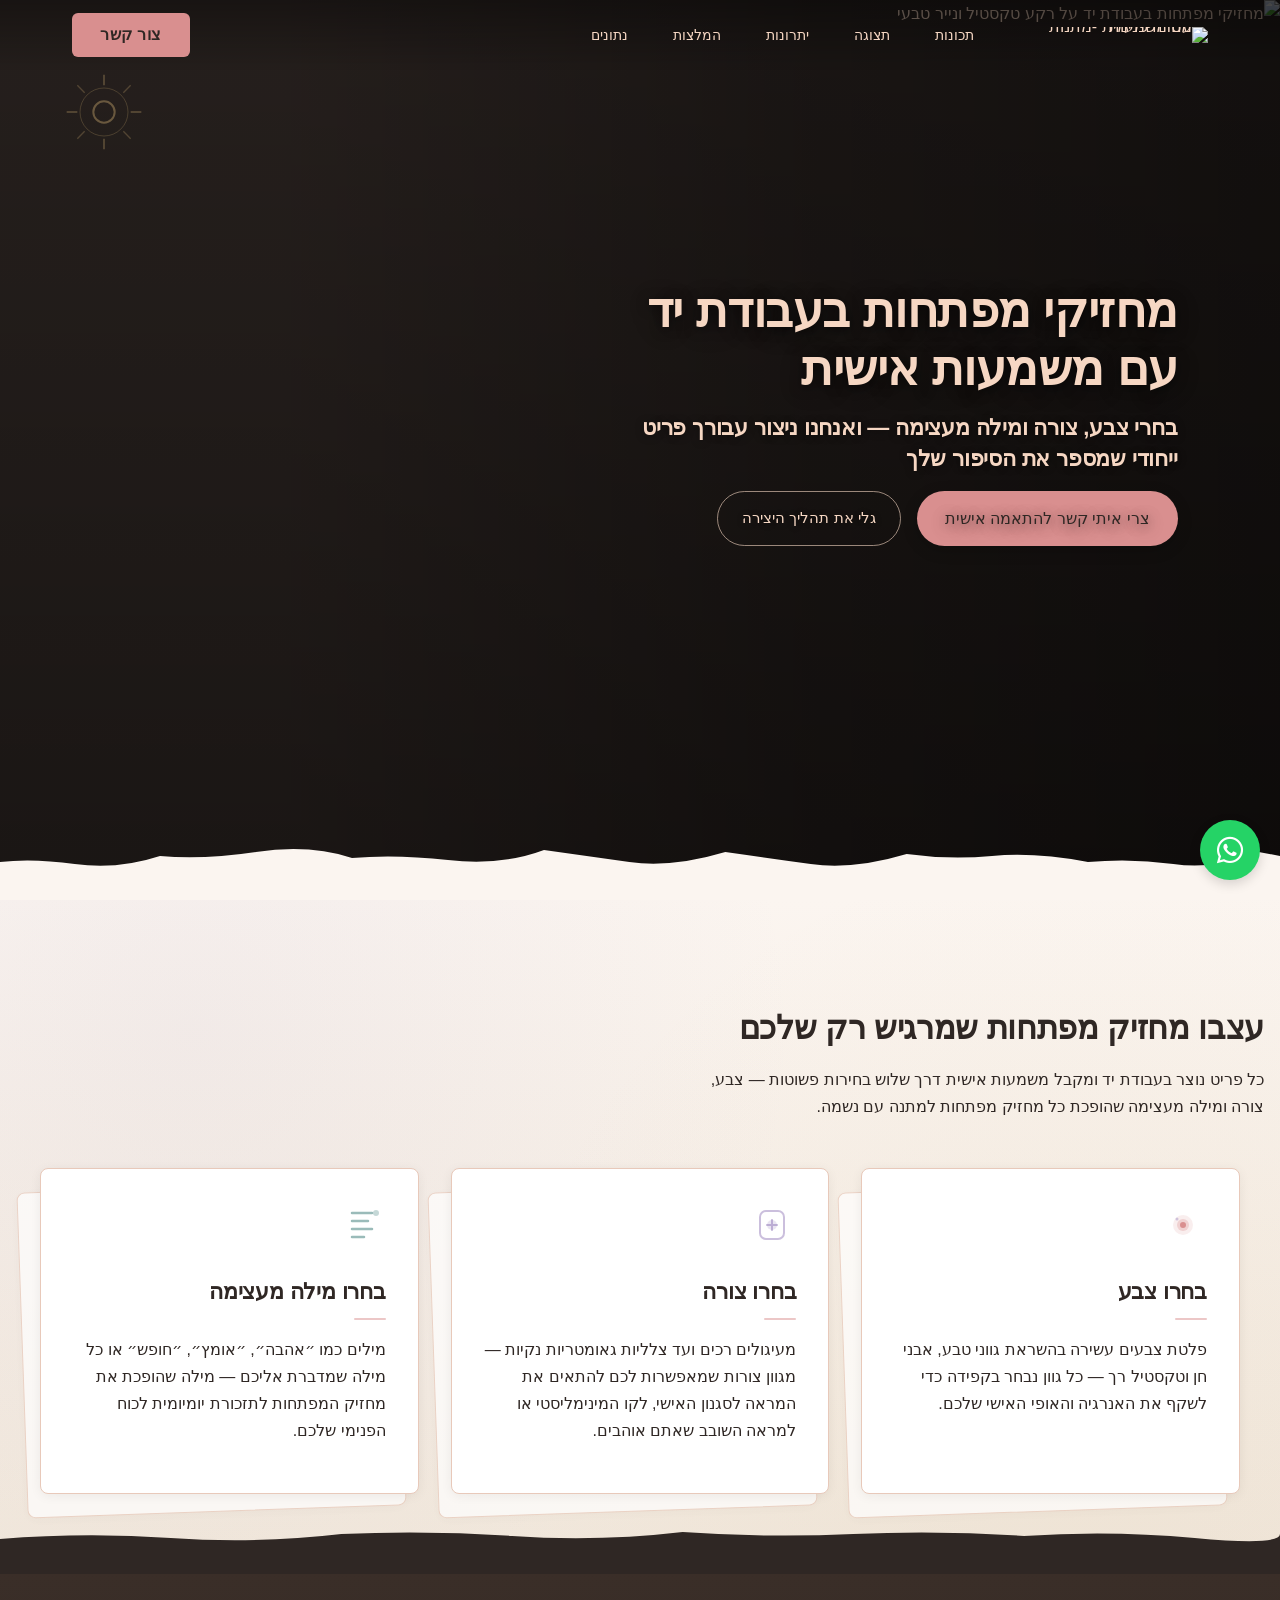
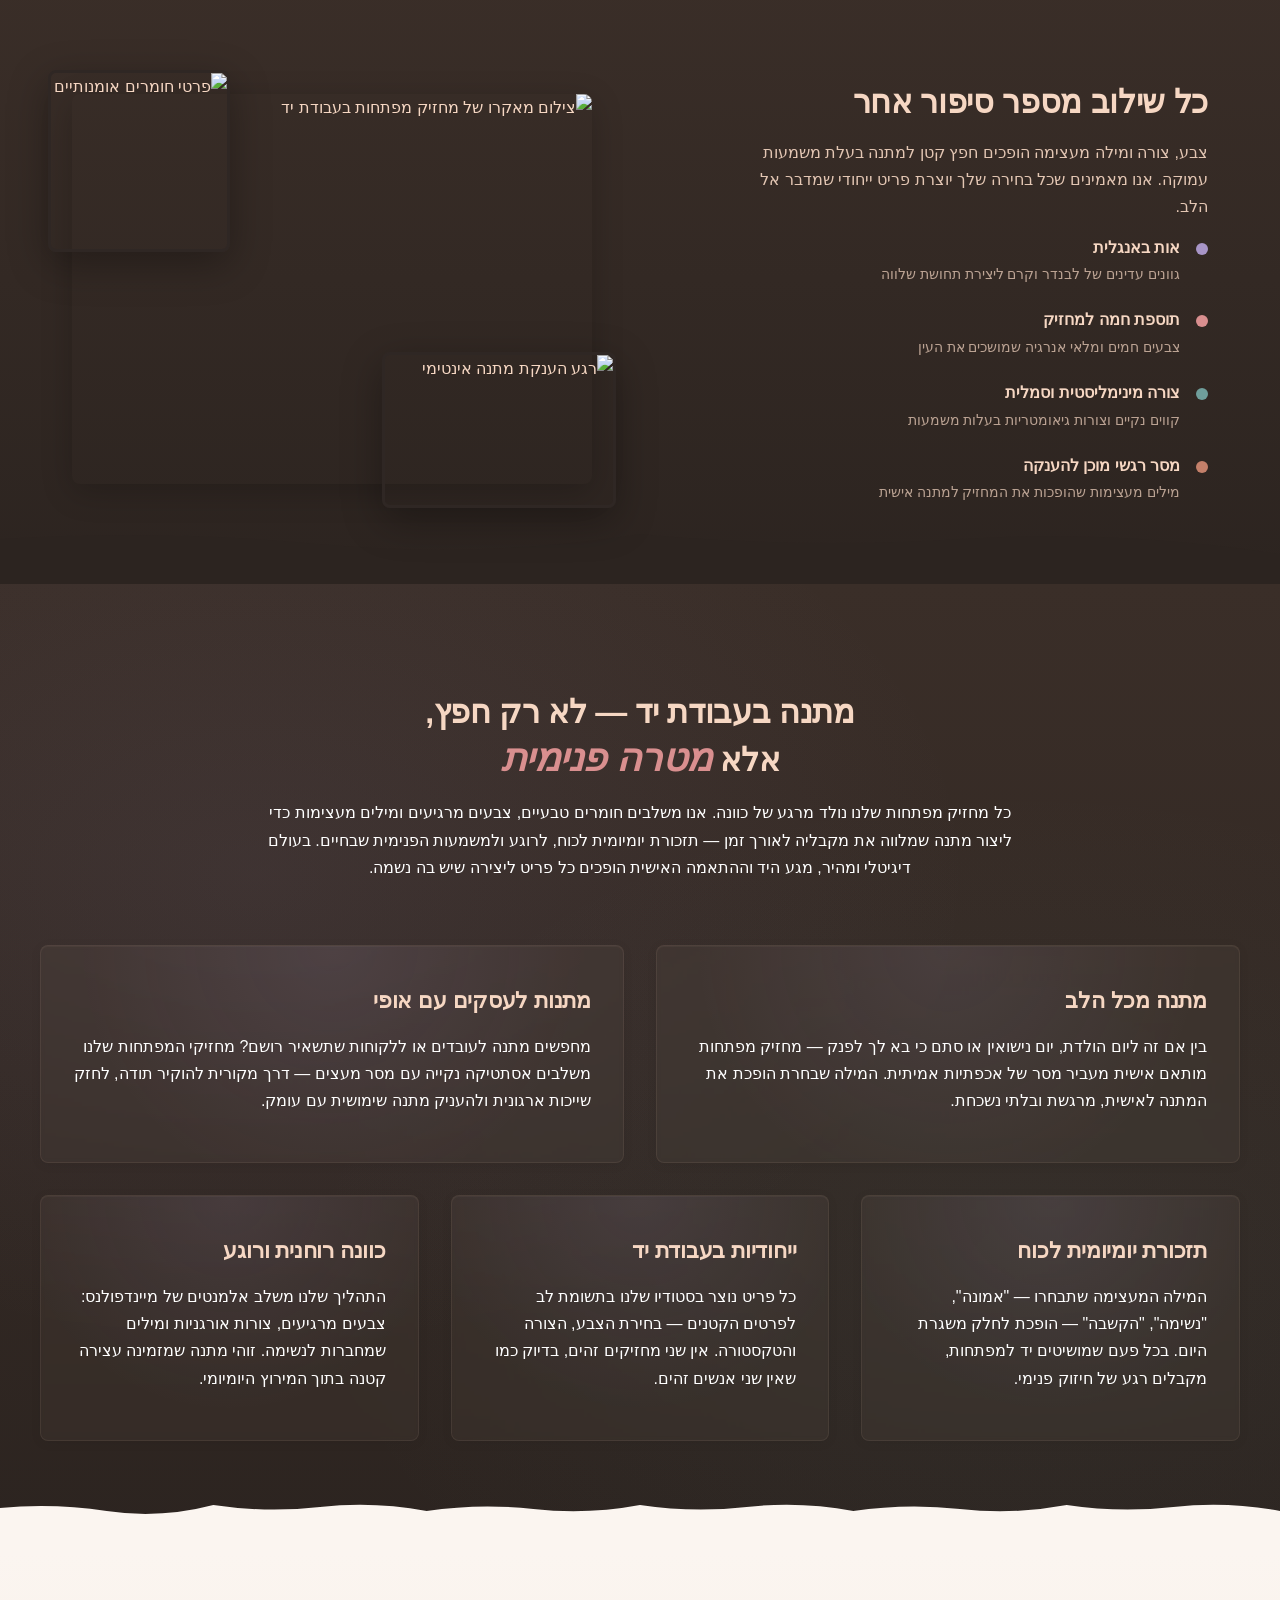
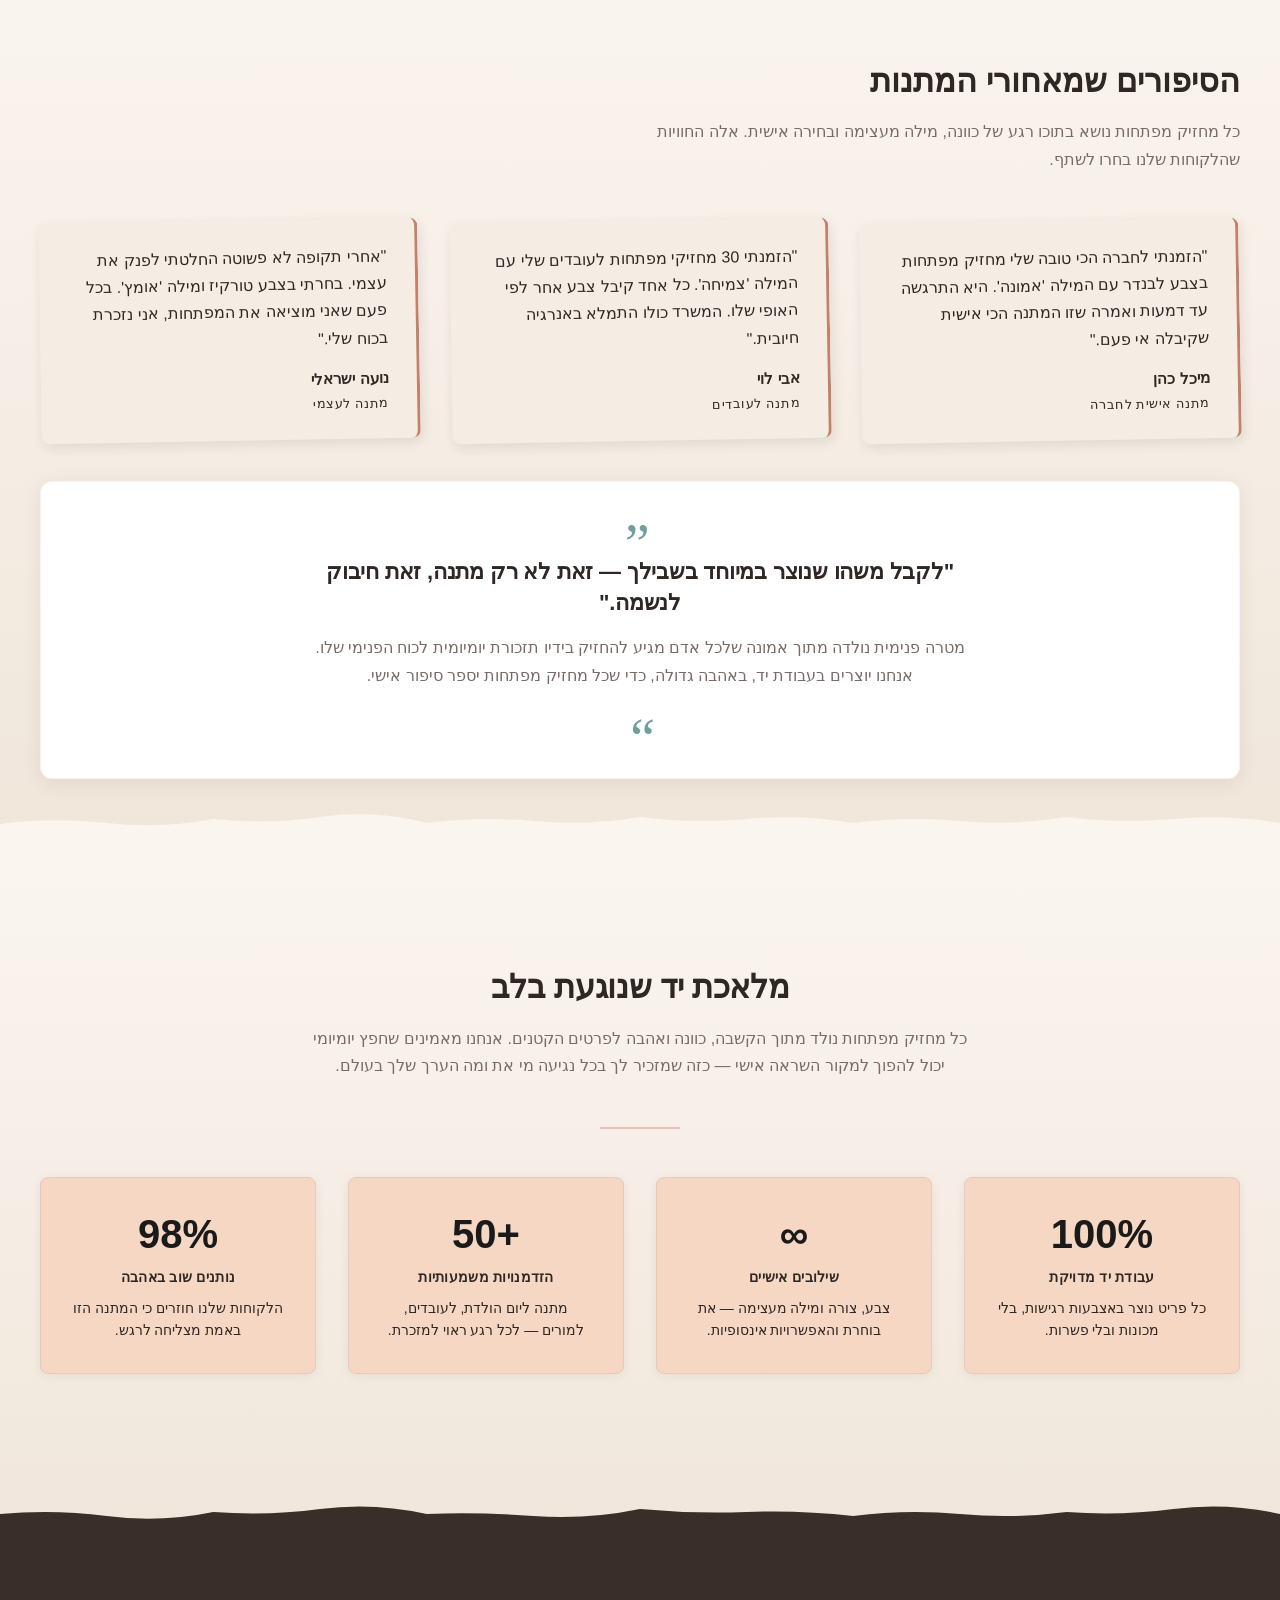
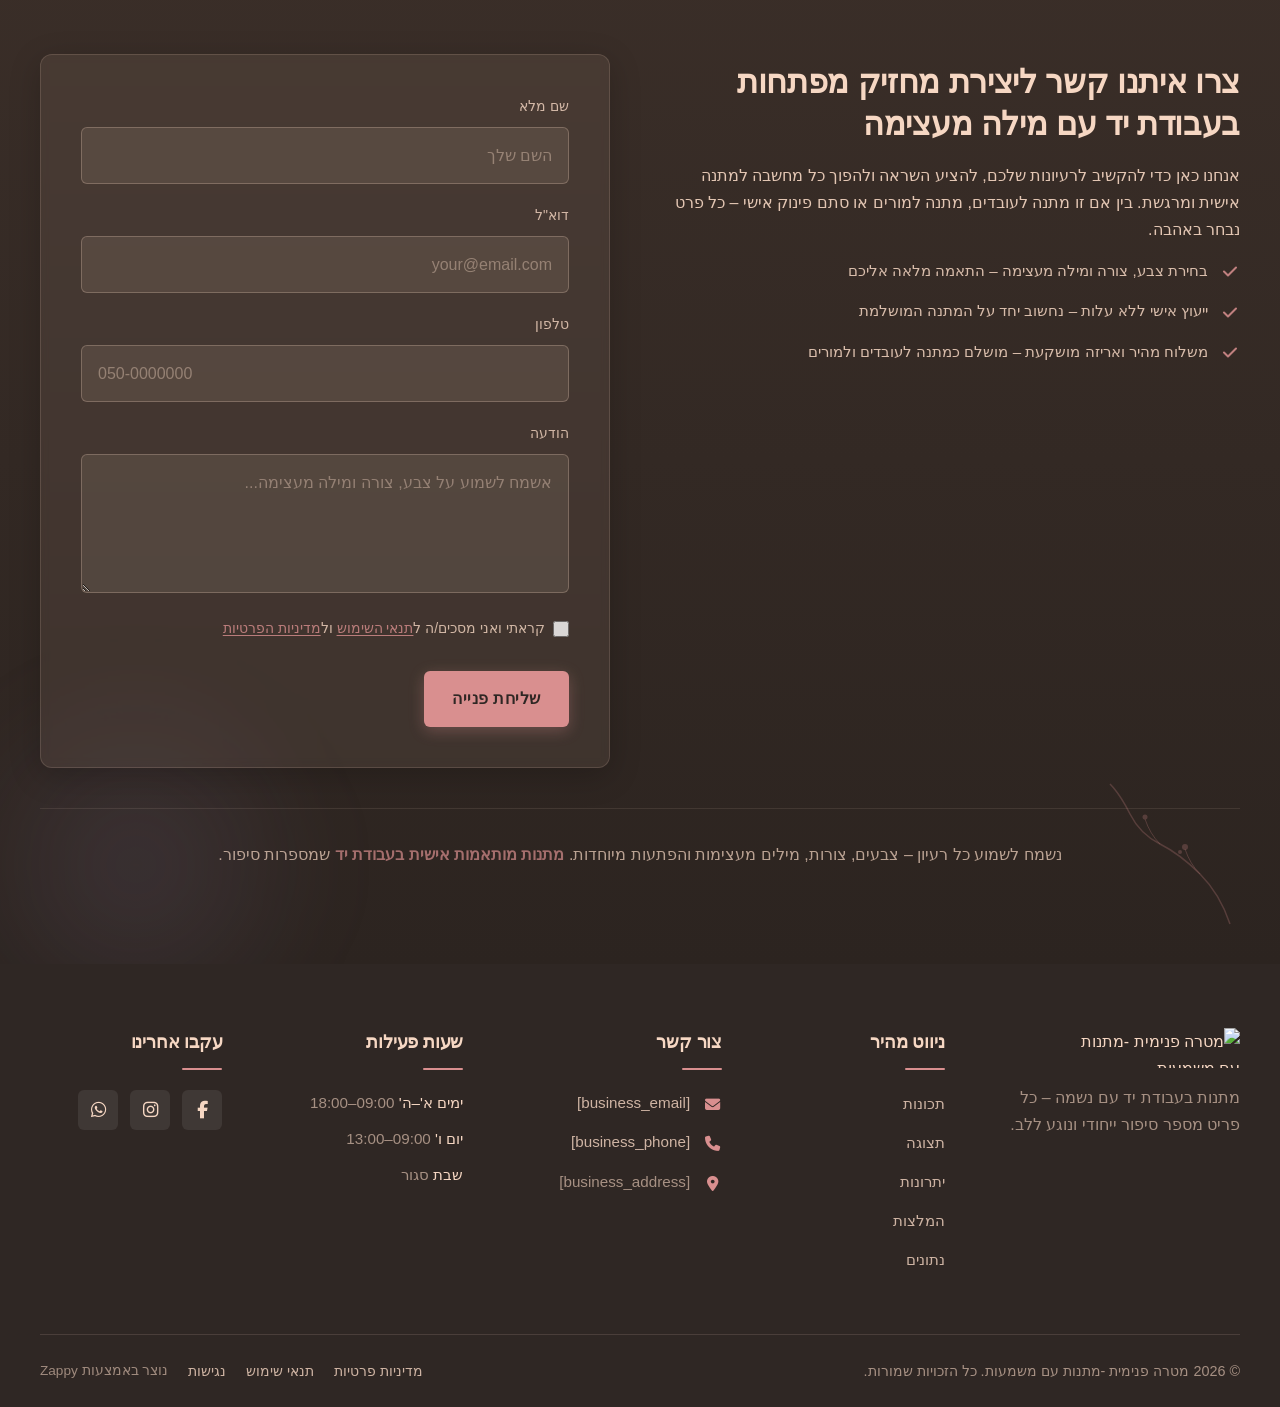
==== commit a8af48a2: "Incremental sync: 1 page(s) — update_text" ====
--- a/public/index.html
+++ b/public/index.html
@@ -1 +1 @@
-<!doctype html><html dir="rtl" lang="he"><head><meta charset="UTF-8"><meta content="width=device-width,initial-scale=1" name="viewport"><meta content="index, follow" name="robots"><title>הכירי את מחזיק המפתחות שישנה לך את התודעה — מטרה פנימית -מתנות עם משמעות</title><meta content="מחזיקי מפתחות בעבודת יד עם מילה מעצימה לבחירתך – התאימי אישית צבע, צורה ומסר שילוו אותך בכל יום. מתנה קטנה עם כוונה ענקית. כנסי עכשיו לגלות את הקסם." name="description"><meta content="מחזיקי מפתחות בעבודת יד עם מילה מעצימה, handmade room decoration, מתנות מותאמות אישית בעבודת יד, שינוי תודעה, מתנה למורים" name="keywords"><link href="/assets/favicon.ico" rel="icon" type="image/x-icon"><link href="/assets/favicon-16x16.png" rel="icon" type="image/png" sizes="16x16"><link href="/assets/favicon-32x32.png" rel="icon" type="image/png" sizes="32x32"><link href="/assets/favicon-48x48.png" rel="icon" type="image/png" sizes="48x48"><link href="/assets/favicon-192x192.png" rel="icon" type="image/png" sizes="192x192"><link href="/assets/favicon-512x512.png" rel="icon" type="image/png" sizes="512x512"><link href="/assets/apple-touch-icon.png" rel="apple-touch-icon"><script>!function(){"use strict";var t="bea28258-2a59-4582-b92b-a82812ebaa7c",e="https://api.zappy5.com/api/analytics/track",a=18e5,n=2592e6,o=!0,i=!0,r=!0;var s=function(){var e="zappy_visitor_"+t,a=null;try{if(a=localStorage.getItem(e)){var o=JSON.parse(a),i=Date.now();if(i-o.created<n)return o.lastSeen=i,localStorage.setItem(e,JSON.stringify(o)),o.id}}catch(t){console.warn("Zappy Analytics: LocalStorage not available")}var r="zv_"+Date.now()+"_"+Math.random().toString(36).substr(2,9);try{localStorage.setItem(e,JSON.stringify({id:r,created:Date.now(),lastSeen:Date.now()}))}catch(t){}return r}(),c=function(){var e="zappy_session_"+t,n=null;try{if(n=sessionStorage.getItem(e)){var o=JSON.parse(n),i=Date.now();if(i-o.timestamp<a)return o.timestamp=i,sessionStorage.setItem(e,JSON.stringify(o)),o.id}}catch(t){console.warn("Zappy Analytics: SessionStorage not available")}var r="zs_"+Date.now()+"_"+Math.random().toString(36).substr(2,9);try{sessionStorage.setItem(e,JSON.stringify({id:r,timestamp:Date.now()}))}catch(t){}return r}();function l(a,n){n=n||{};var o={website_id:t,event_type:a,page_path:window.location.pathname,referrer:document.referrer||"direct",visitor_id:s,session_id:c,metadata:n};if(navigator.sendBeacon){var i=new Blob([JSON.stringify(o)],{type:"application/json"});navigator.sendBeacon(e,i)}else fetch(e,{method:"POST",headers:{"Content-Type":"application/json"},body:JSON.stringify(o),keepalive:!0}).catch(function(t){console.warn("Zappy Analytics: Failed to track event",t)})}o&&l("pageview",{title:document.title,url:window.location.href}),i&&document.addEventListener("click",function(t){var e=t.target;if("BUTTON"===e.tagName||e.closest("button")){var a="BUTTON"===e.tagName?e:e.closest("button");l("click",{element:"button",text:a.textContent.trim().substring(0,100),id:a.id||null,class:a.className||null})}else if("A"===e.tagName||e.closest("a")){var n="A"===e.tagName?e:e.closest("a");l("navigation",{element:"link",text:n.textContent.trim().substring(0,100),href:n.href,external:n.hostname!==window.location.hostname})}},!0),r&&document.addEventListener("submit",function(t){var e=t.target;l("form_submit",{form_id:e.id||null,form_name:e.name||null,form_action:e.action||null,form_method:e.method||"GET"})},!0);var m=Date.now();window.addEventListener("beforeunload",function(){l("page_unload",{time_on_page:Math.floor((Date.now()-m)/1e3),page_path:window.location.pathname})}),window.zappyAnalytics={track:l,getVisitorId:function(){return s},getSessionId:function(){return c}}}()</script><meta content="הכירי את מחזיק המפתחות שישנה לך את התודעה — מטרה פנימית -מתנות עם משמעות" property="og:title"><meta content="מחזיקי מפתחות בעבודת יד עם מילה מעצימה לבחירתך – התאימי אישית צבע, צורה ומסר שילוו אותך בכל יום. מתנה קטנה עם כוונה ענקית. כנסי עכשיו לגלות את הקסם." property="og:description"><meta content="summary_large_image" name="twitter:card"><meta content="הכירי את מחזיק המפתחות שישנה לך את התודעה — מטרה פנימית -מתנות עם משמעות" name="twitter:title"><meta content="מחזיקי מפתחות בעבודת יד עם מילה מעצימה לבחירתך – התאימי אישית צבע, צורה ומסר שילוו אותך בכל יום. מתנה קטנה עם כוונה ענקית. כנסי עכשיו לגלות את הקסם." name="twitter:description"><meta content="website" property="og:type"><meta content="he_IL" property="og:locale"><link href="https://cdnjs.cloudflare.com/ajax/libs/font-awesome/6.4.0/css/all.min.css" rel="stylesheet"><style>.skip-link{position:absolute;top:0;left:0;transform:translateY(-200%);padding:12px 18px;background:var(--bg-dark,#1a1a1a);color:var(--text-light,#fff);font-weight:600;border-radius:0 0 8px 0;z-index:10000}.skip-link:focus{transform:none;outline:2px solid var(--ring,#fff);outline-offset:2px}:focus-visible{outline:2px solid var(--ring,currentColor);outline-offset:3px}</style><link href="/assets/favicon.ico" rel="icon" type="image/x-icon"><link href="/assets/favicon-16x16.png" rel="icon" type="image/png" sizes="16x16"><link href="/assets/favicon-32x32.png" rel="icon" type="image/png" sizes="32x32"><link href="/assets/favicon-48x48.png" rel="icon" type="image/png" sizes="48x48"><link href="/assets/favicon-192x192.png" rel="icon" type="image/png" sizes="192x192"><link href="/assets/favicon-512x512.png" rel="icon" type="image/png" sizes="512x512"><link href="/assets/apple-touch-icon.png" rel="apple-touch-icon"><link href="https://cdn.jsdelivr.net/npm/vanilla-cookieconsent@3/dist/cookieconsent.css" rel="stylesheet"><script src="https://cdn.jsdelivr.net/npm/vanilla-cookieconsent@3/dist/cookieconsent.umd.js"></script><script src="https://cdn.jsdelivr.net/gh/mickidum/acc_toolbar/acctoolbar/acctoolbar.min.js"></script><link href="/styles.css" rel="stylesheet"><script>window.ZAPPY_WEBSITE_ID="bea28258-2a59-4582-b92b-a82812ebaa7c",window.ZAPPY_API_BASE="https://api.zappy5.com"</script><style id="zappy-dropdown-submenu-styles">#navMenu li:has(.sub-menu),.nav-menu li:has(.sub-menu),.navbar li:has(.sub-menu),nav li:has(.sub-menu){position:relative}#navMenu .sub-menu,.nav-menu .sub-menu,.navbar .sub-menu,nav .sub-menu{display:block!important;position:absolute!important;top:100%;left:0;min-width:220px;background:#fff;border-radius:8px;box-shadow:0 8px 25px rgba(0,0,0,.15);padding:8px 0;opacity:0;visibility:hidden;transform:translateY(10px);transition:all .3s ease;z-index:1000;list-style:none;pointer-events:none}#navMenu li:hover>.sub-menu,.nav-menu li:hover>.sub-menu,.navbar li:hover>.sub-menu,nav li:hover>.sub-menu{opacity:1!important;visibility:visible!important;transform:translateY(0)!important;pointer-events:auto!important}.sub-menu li{list-style:none;margin:0;padding:0}.sub-menu a{display:block!important;padding:10px 16px!important;color:var(--text-dark,#333)!important;font-weight:500;text-decoration:none;white-space:nowrap;transition:background-color .2s}.sub-menu .zappy-nav-child>a{padding-left:28px!important;font-size:.9em!important;opacity:.85!important}[dir=rtl] .sub-menu .zappy-nav-child>a,html[lang=ar] .sub-menu .zappy-nav-child>a,html[lang=he] .sub-menu .zappy-nav-child>a{padding-left:10px!important;padding-right:28px!important}.sub-menu .zappy-nav-parent>a{font-weight:600!important}.sub-menu a:hover{background-color:#f5f5f5}[dir=rtl] .nav-menu .sub-menu,[dir=rtl] .navbar .sub-menu,[dir=rtl] nav .sub-menu,html[lang=ar] .nav-menu .sub-menu,html[lang=ar] .navbar .sub-menu,html[lang=ar] nav .sub-menu,html[lang=he] .nav-menu .sub-menu,html[lang=he] .navbar .sub-menu,html[lang=he] nav .sub-menu{left:auto!important;right:0!important}.sub-menu:empty,.sub-menu:not(:has(li)):not(:has(> a)),.sub-menu:not(:has(li:not(.zappy-hidden-menu-item))):not(:has(> a)){display:none!important;opacity:0!important;visibility:hidden!important;pointer-events:none!important}li:has(.menu-group-title):hover>.sub-menu{opacity:1!important;visibility:visible!important;transform:translateY(0)!important;pointer-events:auto!important}#navMenu>li>.menu-group-title,.nav-menu>li>.menu-group-title{display:inline-block;padding:.5rem 1rem;cursor:default;user-select:none}@media (max-width:768px){#navMenu .sub-menu,.nav-menu .sub-menu,.navbar .sub-menu,nav .sub-menu{position:static!important;transform:none!important;box-shadow:none!important;background:0 0!important;max-height:0;overflow:hidden;opacity:0;visibility:hidden;transition:max-height .3s ease,opacity .3s ease;padding:0!important;border-radius:0!important}#navMenu .sub-menu.mobile-expanded,.nav-menu .sub-menu.mobile-expanded,.navbar .sub-menu.mobile-expanded{max-height:none!important;overflow-y:visible!important;opacity:1!important;visibility:visible!important;padding:8px 0 8px 16px!important}[dir=rtl] .sub-menu.mobile-expanded,html[lang=he] .sub-menu.mobile-expanded{padding:8px 16px 8px 0!important}#navMenu li:hover>.sub-menu,.nav-menu li:hover>.sub-menu,.navbar li:hover>.sub-menu,nav li:hover>.sub-menu{opacity:0;visibility:hidden;pointer-events:none}#navMenu li>.sub-menu.mobile-expanded,.nav-menu li>.sub-menu.mobile-expanded,.navbar li>.sub-menu.mobile-expanded,nav li>.sub-menu.mobile-expanded{opacity:1!important;visibility:visible!important;pointer-events:auto!important}#navMenu li:has(.sub-menu),.nav-menu li:has(.sub-menu),.navbar li:has(.sub-menu),nav li:has(.sub-menu){display:flex!important;flex-wrap:wrap!important;align-items:center!important;position:relative!important;min-height:44px!important}#navMenu li:has(.sub-menu)>a,.nav-menu li:has(.sub-menu)>a,.navbar li:has(.sub-menu)>a,nav li:has(.sub-menu)>a{flex:1!important;min-width:0!important}#navMenu li:has(.sub-menu)>.menu-group-title,.nav-menu li:has(.sub-menu)>.menu-group-title,.navbar li:has(.sub-menu)>.menu-group-title,nav li:has(.sub-menu)>.menu-group-title{flex:1!important;min-width:0!important;padding:0!important;line-height:inherit!important}#navMenu li:has(.sub-menu)>.sub-menu,.nav-menu li:has(.sub-menu)>.sub-menu,.navbar li:has(.sub-menu)>.sub-menu,nav li:has(.sub-menu)>.sub-menu{flex-basis:100%!important;width:100%!important}#navMenu li:has(.sub-menu)>a [class*=arrow],#navMenu li:has(.sub-menu)>a [class*=chevron],.nav-menu li:has(.sub-menu)>a .fa-angle-down,.nav-menu li:has(.sub-menu)>a .fa-chevron-down,.nav-menu li:has(.sub-menu)>a [class*=arrow],.nav-menu li:has(.sub-menu)>a [class*=chevron],nav li:has(.sub-menu)>a [class*=arrow],nav li:has(.sub-menu)>a [class*=chevron]{display:none!important;visibility:hidden!important}.mobile-submenu-toggle{display:flex!important;align-items:center!important;justify-content:center!important;width:44px!important;height:auto!important;background:0 0!important;border:none!important;cursor:pointer!important;color:var(--text-light)!important;position:static!important;flex-shrink:0!important;align-self:stretch!important;z-index:2!important;padding:0!important;margin:0!important}.mobile-submenu-toggle::after{content:''!important;width:0!important;height:0!important;border-left:6px solid transparent!important;border-right:6px solid transparent!important;border-top:7px solid currentColor!important;transition:transform .3s ease!important}.mobile-submenu-toggle.expanded::after{transform:rotate(180deg)!important}.sub-menu a{padding:10px 0!important;display:block!important;color:var(--text-light)!important;white-space:normal!important}.sub-menu .zappy-nav-child>a{padding-left:28px!important;font-size:.9em!important;opacity:.85!important}[dir=rtl] .sub-menu .zappy-nav-child>a,html[lang=ar] .sub-menu .zappy-nav-child>a,html[lang=he] .sub-menu .zappy-nav-child>a{padding-left:0!important;padding-right:28px!important}.sub-menu .zappy-nav-parent>a{font-weight:600!important}#navMenu.active,.nav-menu.active{max-width:100vw!important;overflow-x:hidden!important;box-sizing:border-box!important}.navbar .sub-menu li a,.zappy-products-dropdown .sub-menu a,nav.navbar .sub-menu li a{color:var(--text-light)!important}}@media (min-width:769px){.mobile-submenu-toggle{display:none!important}}</style><style id="zappy-widget-visibility">html[dir=rtl] .whatsapp-float{right:20px!important;left:auto!important}html:not([dir]) .whatsapp-float,html[dir=ltr] .whatsapp-float{left:20px!important;right:auto!important}html[dir=rtl] #mic-access-tool-general-button,html[dir=rtl] #mic-init-access-tool #mic-access-tool-general-button,html[dir=rtl] #mic-init-access-tool .mic-access-tool-general-button,html[dir=rtl] ._access-icon,html[dir=rtl] .mic-access-tool-general-button{left:20px!important;right:auto!important}html:not([dir]) #mic-access-tool-general-button,html:not([dir]) #mic-init-access-tool #mic-access-tool-general-button,html:not([dir]) #mic-init-access-tool .mic-access-tool-general-button,html:not([dir]) ._access-icon,html:not([dir]) .mic-access-tool-general-button,html[dir=ltr] #mic-access-tool-general-button,html[dir=ltr] #mic-init-access-tool #mic-access-tool-general-button,html[dir=ltr] #mic-init-access-tool .mic-access-tool-general-button,html[dir=ltr] ._access-icon,html[dir=ltr] .mic-access-tool-general-button{right:20px!important;left:auto!important}@media (max-width:768px){.whatsapp-float{display:flex!important}}@media (min-width:769px){.whatsapp-float{display:flex!important}}@media (max-width:768px){#mic-access-tool-general-button,#mic-init-access-tool #mic-access-tool-general-button,#mic-init-access-tool .mic-access-tool-general-button,._access-icon,.mic-access-tool-general-button{display:flex!important;visibility:visible!important;opacity:1!important;pointer-events:auto!important}#mic-access-tool-box.opened-mic-access-tool,#mic-init-access-tool #mic-access-tool-box.opened-mic-access-tool,.mic-access-tool-box.opened-mic-access-tool{visibility:visible!important;opacity:1!important;pointer-events:auto!important}}@media (min-width:769px){#mic-access-tool-general-button,#mic-init-access-tool #mic-access-tool-general-button,#mic-init-access-tool .mic-access-tool-general-button,._access-icon,.mic-access-tool-general-button{display:flex!important;visibility:visible!important;opacity:1!important;pointer-events:auto!important}#mic-access-tool-box.opened-mic-access-tool,#mic-init-access-tool #mic-access-tool-box.opened-mic-access-tool,.mic-access-tool-box.opened-mic-access-tool{visibility:visible!important;opacity:1!important;pointer-events:auto!important}}</style></head><body><a href="#main" class="skip-link">דלג לתוכן הראשי</a><nav class="navbar" dir="rtl"><button class="mobile-toggle" aria-label="Menu" id="mobileToggle"><svg viewBox="0 0 24 24" fill="none" height="24" width="24" class="hamburger-icon"><path d="M3 12h18M3 6h18M3 18h18" stroke="currentColor" stroke-width="2" stroke-linecap="round"></path></svg> <svg viewBox="0 0 24 24" fill="none" height="24" width="24" class="close-icon" style="display:none"><path d="M18 6L6 18M6 6l12 12" stroke="currentColor" stroke-width="2" stroke-linecap="round"></path></svg></button><div class="nav-container"><div class="nav-right-group"><div class="nav-brand"><a href="/" class="logo-link"><img alt="מטרה פנימית -מתנות עם משמעות" class="logo" src="/assets/site-----image-1.webp"></a></div><ul class="nav-menu" id="navMenu"><li><a href="#features">תכונות</a></li><li><a href="#showcase">תצוגה</a></li><li><a href="#benefits">יתרונות</a></li><li><a href="#testimonials">המלצות</a></li><li><a href="#stats">נתונים</a></li><li class="mobile-contact-link nav-cta-mobile-item"><a href="#contact" class="nav-cta-btn">צור קשר</a></li></ul></div><div class="nav-cta-container"><a href="#contact" class="nav-cta-btn">צור קשר</a></div></div><button class="phone-header-btn" aria-label="Call" data-phone="[business_phone]"><svg viewBox="0 0 24 24" fill="currentColor" height="20" width="20"><path d="M22 16.92v3a2 2 0 0 1-2.18 2 19.79 19.79 0 0 1-8.63-3.07 19.5 19.5 0 0 1-6-6 19.79 19.79 0 0 1-3.07-8.67A2 2 0 0 1 4.11 2h3a2 2 0 0 1 2 1.72 12.84 12.84 0 0 0 .7 2.81 2 2 0 0 1-.45 2.11L8.09 9.91a16 16 0 0 0 6 6l1.27-1.27a2 2 0 0 1 2.11-.45 12.84 12.84 0 0 0 2.81.7A2 2 0 0 1 22 16.92z"></path></svg></button></nav><script>window.addEventListener("load",function(){const e=document.querySelector(".navbar, nav, header");if(!e)return void console.log("[Navbar] Navbar element not found");let t=document.getElementById("mobileToggle")||document.querySelector(".mobile-toggle")||document.querySelector(".hamburger")||document.querySelector(".hamburger-menu")||document.querySelector(".menu-toggle")||document.querySelector(".burger-menu")||document.querySelector('[aria-label="Menu"]')||document.querySelector('[aria-label="תפריט"]');const o=document.querySelector(".phone-header-btn"),n=window.getComputedStyle(e);let r=n.backgroundColor;if(console.log("[Navbar] Initial navbar background:",r),"transparent"===r||"rgba(0, 0, 0, 0)"===r||r.startsWith("rgba")&&r.includes(", 0)")){const e=n.backgroundImage;if(e&&"none"!==e)console.log("[Navbar] Navbar has background image/gradient, using dark text"),r="rgb(240, 240, 240)";else{const e=window.getComputedStyle(document.body).backgroundColor;console.log("[Navbar] Navbar transparent, using body background:",e),r=e}}const a=r.match(/\d+/g);if(a&&a.length>=3){const e=(.299*parseInt(a[0])+.587*parseInt(a[1])+.114*parseInt(a[2]))/255;console.log("[Navbar] Mobile button colors preserved from Claude CSS (luminance:",e.toFixed(2)+")");const n=document.createElement("style");n.id="zappy-mobile-nav-fix";document.documentElement.lang;document.documentElement.dir,n.textContent='\n        /* Hide mobile buttons on desktop, show only on mobile */\n        @media (min-width: 769px) {\n          .mobile-toggle,\n          .phone-header-btn {\n            display: none !important;\n          }\n        }\n        \n        /* Show and position mobile buttons correctly on mobile */\n        @media (max-width: 768px) {\n          .navbar,\n          nav.navbar {\n            min-height: 70px !important;\n          }\n\n          .mobile-toggle,\n          .phone-header-btn {\n            position: absolute !important;\n            top: 0 !important;\n            bottom: 0 !important;\n            margin-top: auto !important;\n            margin-bottom: auto !important;\n            transform: none !important;\n            z-index: 1001 !important;\n            display: flex !important;\n            align-items: center !important;\n            justify-content: center !important;\n            width: 36px !important;\n            height: 36px !important;\n            border-radius: 50% !important;\n            border: none !important;\n            cursor: pointer !important;\n            padding: 6px !important;\n            background: none !important;\n            color: var(--nav-text, var(--text-light)) !important;\n            touch-action: manipulation !important;\n            -webkit-tap-highlight-color: transparent !important;\n          }\n\n          html[data-zappy-site-type="ecommerce"] .phone-header-btn,\n          body[data-zappy-site-type="ecommerce"] .phone-header-btn,\n          html[data-zappy-site-type="ecommerce"] header .phone-header-btn,\n          html[data-zappy-site-type="ecommerce"] nav .phone-header-btn {\n            display: none !important;\n            visibility: hidden !important;\n            width: 0 !important;\n            height: 0 !important;\n            min-width: 0 !important;\n            overflow: hidden !important;\n          }\n          \n          /* LTR positioning (default): hamburger LEFT, phone RIGHT */\n          html:not([dir="rtl"]):not([lang="he"]):not([lang="ar"]) .mobile-toggle,\n          html[dir="ltr"] .mobile-toggle {\n            left: 12px !important;\n            right: auto !important;\n          }\n          html:not([dir="rtl"]):not([lang="he"]):not([lang="ar"]) .phone-header-btn,\n          html[dir="ltr"] .phone-header-btn {\n            right: 12px !important;\n            left: auto !important;\n          }\n          \n          /* RTL positioning: hamburger RIGHT, phone LEFT */\n          html[dir="rtl"] .mobile-toggle,\n          html[lang="he"] .mobile-toggle,\n          html[lang="ar"] .mobile-toggle {\n            right: 12px !important;\n            left: auto !important;\n          }\n          html[dir="rtl"] .phone-header-btn,\n          html[lang="he"] .phone-header-btn,\n          html[lang="ar"] .phone-header-btn {\n            left: 12px !important;\n            right: auto !important;\n          }\n          \n          /* CRITICAL: Ensure nav-container has min-height on mobile */\n          /* All children are positioned absolutely/fixed on mobile, so height:auto collapses to 0 */\n          .nav-container {\n            min-height: 70px !important;\n            position: relative !important;\n          }\n          \n          /* Ensure SVG icons are properly sized and inherit color */\n          .mobile-toggle svg,\n          .phone-header-btn svg {\n            width: 24px !important;\n            height: 24px !important;\n            /* Don\'t force display - let JavaScript control hamburger/close toggle */\n          }\n          \n          /* Reset nav-cta-container on mobile - remove desktop box-shadow/padding */\n          /* that creates a visible ghost box when CTA button is hidden */\n          .nav-cta-container {\n            box-shadow: none !important;\n            padding: 0 !important;\n          }\n          \n          /* Hide nav-cta-container entirely on mobile when there\'s no lang-switcher */\n          /* (only the CTA button is inside, and it\'s hidden on mobile) */\n          .nav-cta-container:not(:has(.lang-switcher)) {\n            display: none !important;\n          }\n          \n          /* CRITICAL: Prevent hero image fade gradient from bleeding over headline text */\n          /* The .image-fade-gradient has bottom: -30px (extends below parent) */\n          /* On mobile stacked layout, this overlaps the h1 text below the image */\n          .hero-image-column {\n            overflow: hidden !important;\n          }\n          .image-fade-gradient {\n            bottom: 0 !important;\n          }\n          \n          /* Hide desktop language switcher on mobile - hamburger menu handles it */\n          /* High specificity to override stored CSS */\n          .lang-switcher,\n          .nav-cta-container .lang-switcher,\n          .nav-container .lang-switcher,\n          .navbar .lang-switcher,\n          .navbar .nav-cta-container .lang-switcher {\n            display: none !important;\n          }\n        }\n      ';const r=document.getElementById("zappy-mobile-nav-fix");r&&r.remove(),document.head.appendChild(n),console.log("[Navbar] Critical CSS injected for mobile nav positioning");const i=window.innerWidth<=768;if(t){const e=t.querySelector(".hamburger-icon"),o=t.querySelector(".close-icon");e&&(e.style.setProperty("width","24px","important"),e.style.setProperty("height","24px","important"),e.style.setProperty("display","block","important")),o&&(o.style.setProperty("width","24px","important"),o.style.setProperty("height","24px","important"),o.style.setProperty("display","none","important")),i?(t.style.setProperty("position","absolute","important"),t.style.setProperty("top","0","important"),t.style.setProperty("bottom","0","important"),t.style.setProperty("margin-top","auto","important"),t.style.setProperty("margin-bottom","auto","important"),t.style.setProperty("transform","none","important"),t.style.setProperty("z-index","1001","important"),t.style.removeProperty("left"),t.style.removeProperty("right"),console.log("[Navbar] Mobile toggle positioning applied (mobile viewport)")):(t.style.removeProperty("position"),t.style.removeProperty("top"),t.style.removeProperty("transform"),t.style.removeProperty("z-index"),t.style.removeProperty("left"),t.style.removeProperty("right"),console.log("[Navbar] Desktop viewport - cleared mobile toggle inline positioning"))}if(o){const e=o.querySelector("svg");e&&(e.style.width="24px",e.style.height="24px",e.setAttribute("width","24"),e.setAttribute("height","24")),i?(o.style.setProperty("position","absolute","important"),o.style.setProperty("top","0","important"),o.style.setProperty("bottom","0","important"),o.style.setProperty("margin-top","auto","important"),o.style.setProperty("margin-bottom","auto","important"),o.style.setProperty("transform","none","important"),o.style.setProperty("z-index","1001","important"),o.style.removeProperty("left"),o.style.removeProperty("right"),console.log("[Navbar] Phone button positioning applied (mobile viewport)")):(o.style.removeProperty("position"),o.style.removeProperty("top"),o.style.removeProperty("transform"),o.style.removeProperty("z-index"),o.style.removeProperty("left"),o.style.removeProperty("right"),console.log("[Navbar] Desktop viewport - cleared phone button inline positioning"))}}else console.log("[Navbar] Could not parse background color:",r);t=document.getElementById("mobileToggle")||document.querySelector(".mobile-toggle")||document.querySelector(".hamburger")||document.querySelector(".hamburger-menu")||document.querySelector(".menu-toggle")||document.querySelector(".burger-menu")||document.querySelector('[aria-label="Menu"]')||document.querySelector('[aria-label="תפריט"]');const i=document.getElementById("navMenu")||document.querySelector(".nav-menu")||document.querySelector(".nav-links")||document.querySelector("nav ul:not(.submenu)");if(!t||!i)return void console.log("[Navbar] Mobile toggle or menu not found:",{toggle:!!t,menu:!!i});i.id||(i.id="navMenu"),console.log("[Navbar] Initializing mobile menu...");const l=t.cloneNode(!0);t.parentNode.replaceChild(l,t);var s=0;function p(e){var t=Date.now();t-s<300||(s=t,function(e){e.preventDefault(),e.stopPropagation();const t=l.querySelector(".hamburger-icon"),o=l.querySelector(".close-icon");i.classList.contains("active")?(i.classList.remove("active"),t&&t.style.setProperty("display","block","important"),o&&o.style.setProperty("display","none","important"),document.body.style.overflow="",document.body.classList.remove("menu-open"),console.log("[Navbar] Menu closed")):(i.classList.add("active"),t&&t.style.setProperty("display","none","important"),o&&o.style.setProperty("display","block","important"),document.body.style.overflow="hidden",document.body.classList.add("menu-open"),console.log("[Navbar] Menu opened"))}(e))}l.addEventListener("click",p),l.addEventListener("touchend",p),document.addEventListener("keydown",function(e){if(("Escape"===e.key||"Esc"===e.key)&&i.classList.contains("active")){const e=l.querySelector(".hamburger-icon"),t=l.querySelector(".close-icon");i.classList.remove("active"),e&&e.style.setProperty("display","block","important"),t&&t.style.setProperty("display","none","important"),document.body.style.overflow="",document.body.classList.remove("menu-open"),console.log("[Navbar] Menu closed (Escape)")}}),i.querySelectorAll("a").forEach(function(e){e.addEventListener("click",function(){if("#"===this.getAttribute("href"))return;const e=l.querySelector(".hamburger-icon"),t=l.querySelector(".close-icon");i.classList.remove("active"),e&&e.style.setProperty("display","block","important"),t&&t.style.setProperty("display","none","important"),document.body.style.overflow="",document.body.classList.remove("menu-open"),console.log("[Navbar] Menu closed (link clicked)")})});var m=i.querySelectorAll(".dropdown-toggle");m.forEach(function(e){e.addEventListener("click",function(e){e.preventDefault(),e.stopPropagation();var t=this.closest(".nav-dropdown");t&&(t.parentNode.querySelectorAll(".nav-dropdown.open").forEach(function(e){e!==t&&e.classList.remove("open")}),t.classList.toggle("open"),console.log("[Navbar] Dropdown toggled:",t.classList.contains("open")?"open":"closed"))})}),document.addEventListener("click",function(e){e.target.closest(".nav-dropdown")||document.querySelectorAll(".nav-dropdown.open").forEach(function(e){e.classList.remove("open")})}),console.log("[Navbar] Dropdown handlers initialized for "+m.length+" dropdowns"),o&&o.addEventListener("click",function(){const e=document.querySelectorAll('a[href^="tel:"]'),t=e.length>0?e[0].getAttribute("href").replace("tel:",""):"[business_phone]";window.location.href="tel:"+t,console.log("[Navbar] Phone button clicked")}),console.log("[Navbar] Mobile menu initialized successfully")})</script><main id="main"><section class="index-hero-section" data-band-index="0" data-layout-spec="בית-hero" id="hero" data-hero-type="fullscreen-scrim"><div class="hero-bg-wrapper"><img alt="מחזיקי מפתחות בעבודת יד על רקע טקסטיל ונייר טבעי" class="hero-bg-img" src="/assets/site-index-hero-image-1.webp" data-context="Realistic close-up lifestyle scene of artisan handcrafted personalized keychains laid on textured kraft paper and natural linen fabric, surrounded by visible crafting materials like colored leather scraps, metal rings, small pliers, and warm dawn-toned sunlight casting soft shadows across the wooden workbench surface, intimate and tactile mood" data-placeholder="index-hero-image-1" height="600" loading="eager" width="1200" data-hero-bg="true" fetchpriority="high"></div><div class="hero-scrim" aria-hidden="true"></div><div class="hero-decor-sun" aria-hidden="true"><svg viewBox="0 0 60 60" xmlns="http://www.w3.org/2000/svg" data-no-icon-edit="true"><circle cx="30" cy="30" fill="none" r="8" opacity="0.6" stroke="#C9A96E" stroke-width="1.5"></circle><circle cx="30" cy="30" fill="none" r="18" opacity="0.35" stroke="#C9A96E" stroke-width="0.75"></circle><line opacity="0.5" stroke="#C9A96E" stroke-width="1.2" x1="30" x2="30" y1="2" y2="10"></line><line opacity="0.5" stroke="#C9A96E" stroke-width="1.2" x1="30" x2="30" y1="50" y2="58"></line><line opacity="0.5" stroke="#C9A96E" stroke-width="1.2" x1="2" x2="10" y1="30" y2="30"></line><line opacity="0.5" stroke="#C9A96E" stroke-width="1.2" x1="50" x2="58" y1="30" y2="30"></line><line opacity="0.4" stroke="#C9A96E" stroke-width="1" x1="10" x2="15.5" y1="10" y2="15.5"></line><line opacity="0.4" stroke="#C9A96E" stroke-width="1" x1="44.5" x2="50" y1="44.5" y2="50"></line><line opacity="0.4" stroke="#C9A96E" stroke-width="1" x1="10" x2="15.5" y1="50" y2="44.5"></line><line opacity="0.4" stroke="#C9A96E" stroke-width="1" x1="44.5" x2="50" y1="15.5" y2="10"></line></svg></div><div class="hero-overlay"><h1 class="hero-headline">מחזיקי מפתחות בעבודת יד<br>עם משמעות אישית</h1><h3 class="hero-subtitle">בחרי צבע, צורה ומילה מעצימה — ואנחנו ניצור עבורך פריט ייחודי שמספר את הסיפור שלך</h3><div class="hero-ctas"><a href="#contact" class="btn-primary hero-btn-primary">צרי איתי קשר להתאמה אישית</a> <a href="#process" class="btn-secondary hero-btn-secondary">גלי את תהליך היצירה</a></div></div><div class="index-hero-divider-wrapper"><svg viewBox="0 0 1200 80" xmlns="http://www.w3.org/2000/svg" aria-hidden="true" data-no-icon-edit="true" preserveAspectRatio="none"><defs><linearGradient id="heroTornGrad" x1="0%" x2="0%" y1="0%" y2="100%"><stop offset="0%" stop-color="#2F2724" stop-opacity="0"></stop><stop offset="40%" stop-color="#2F2724" stop-opacity="0.65"></stop><stop offset="100%" stop-color="#F6D7C3" stop-opacity="1"></stop></linearGradient></defs><path d="M0,80 L0,42 Q30,38 70,44 T150,36 Q190,40 240,32 T330,38 Q370,34 420,40 T510,30 Q550,36 590,42 T680,32 Q720,38 760,44 T850,34 Q890,40 930,36 T1020,42 Q1060,38 1100,44 T1180,32 L1200,36 L1200,80 Z" fill="#FBF5F0"></path></svg></div></section><section class="index-features-section" data-band-index="1" data-layout-spec="בית-features" id="features"><div class="index-features-section__intro"><h2 class="index-features-section__title">עצבו מחזיק מפתחות שמרגיש רק שלכם</h2><p class="index-features-section__subtitle">כל פריט נוצר בעבודת יד ומקבל משמעות אישית דרך שלוש בחירות פשוטות — צבע, צורה ומילה מעצימה שהופכת כל מחזיק מפתחות למתנה עם נשמה.</p></div><div class="index-features-section__grid"><div class="index-features-section__card zappy-grid-item-no-stretch" data-grid-item-index="0"><div class="index-features-section__card-backplate"></div><div class="index-features-section__card-content"><div class="index-features-section__card-icon"><svg viewBox="0 0 48 48" xmlns="http://www.w3.org/2000/svg" fill="none" data-element-type="icon" data-icon-type="svg"><circle cx="24" cy="24" fill="var(--primary)" r="10" opacity="0.15"></circle><circle cx="24" cy="24" fill="var(--primary)" r="6" opacity="0.3"></circle><circle cx="24" cy="24" fill="var(--primary)" r="3"></circle><circle cx="18" cy="18" fill="var(--secondary)" r="1.5" opacity="0.5"></circle></svg></div><h3 class="index-features-section__card-title">בחרו צבע</h3><p class="index-features-section__card-text">פלטת צבעים עשירה בהשראת גווני טבע, אבני חן וטקסטיל רך — כל גוון נבחר בקפידה כדי לשקף את האנרגיה והאופי האישי שלכם.</p></div></div><div class="index-features-section__card zappy-grid-item-no-stretch" data-grid-item-index="1"><div class="index-features-section__card-backplate"></div><div class="index-features-section__card-content"><div class="index-features-section__card-icon"><svg viewBox="0 0 48 48" xmlns="http://www.w3.org/2000/svg" fill="none" data-element-type="icon" data-icon-type="svg"><rect fill="none" height="28" opacity="0.6" rx="6" stroke="var(--secondary)" stroke-width="2" width="24" x="12" y="10"></rect><circle cx="24" cy="24" fill="var(--secondary)" r="5" opacity="0.25"></circle><path d="M24 19 L24 29 M19 24 L29 24" stroke="var(--secondary)" stroke-width="2" stroke-linecap="round" opacity="0.7"></path></svg></div><h3 class="index-features-section__card-title">בחרו צורה</h3><p class="index-features-section__card-text">מעיגולים רכים ועד צלליות גאומטריות נקיות — מגוון צורות שמאפשרות לכם להתאים את המראה לסגנון האישי, לקו המינימליסטי או למראה השובב שאתם אוהבים.</p></div></div><div class="index-features-section__card zappy-grid-item-no-stretch" data-grid-item-index="2"><div class="index-features-section__card-backplate"></div><div class="index-features-section__card-content"><div class="index-features-section__card-icon"><svg viewBox="0 0 48 48" xmlns="http://www.w3.org/2000/svg" fill="none" data-element-type="icon" data-icon-type="svg"><path d="M14 12 L34 12 M14 20 L30 20 M14 28 L34 28 M14 36 L26 36" stroke="var(--accent)" stroke-width="2.5" stroke-linecap="round" opacity="0.7"></path><circle cx="38" cy="12" fill="var(--accent)" r="3" opacity="0.4"></circle></svg></div><h3 class="index-features-section__card-title">בחרו מילה מעצימה</h3><p class="index-features-section__card-text">מילים כמו ״אהבה״, ״אומץ״, ״חופש״ או כל מילה שמדברת אליכם — מילה שהופכת את מחזיק המפתחות לתזכורת יומיומית לכוח הפנימי שלכם.</p></div></div></div><div class="index-features-section__divider-wrapper"><svg viewBox="0 0 1200 80" xmlns="http://www.w3.org/2000/svg" aria-hidden="true" data-no-icon-edit="true" preserveAspectRatio="none"><path d="M0,80 L0,45 Q80,38 160,44 T320,40 Q400,36 480,42 T640,38 Q720,44 800,40 T960,42 Q1040,36 1120,44 T1200,40 L1200,80 Z" fill="var(--bg-dark)"></path></svg></div></section><section class="index-showcase-section" data-band-index="2" data-layout-spec="בית-showcase" id="showcase"><div class="index-showcase-section__container"><div class="index-showcase-section__content"><h2 class="index-showcase-section__heading">כל שילוב מספר סיפור אחר</h2><p class="index-showcase-section__paragraph">צבע, צורה ומילה מעצימה הופכים חפץ קטן למתנה בעלת משמעות עמוקה. אנו מאמינים שכל בחירה שלך יוצרת פריט ייחודי שמדבר אל הלב.</p><div class="index-showcase-section__examples"><div class="index-showcase-section__example-item"><span class="index-showcase-section__example-dot" style="background-color:#A895C7"></span><div class="index-showcase-section__example-text"><strong>אות באנגלית</strong> <span>גוונים עדינים של לבנדר וקרם ליצירת תחושת שלווה</span></div></div><div class="index-showcase-section__example-item"><span class="index-showcase-section__example-dot" style="background-color:#D98F8F"></span><div class="index-showcase-section__example-text"><strong>פלטה נועזת ומעוררת</strong> <span>צבעים חמים ומלאי אנרגיה שמושכים את העין</span></div></div><div class="index-showcase-section__example-item"><span class="index-showcase-section__example-dot" style="background-color:#6F9E9B"></span><div class="index-showcase-section__example-text"><strong>צורה מינימליסטית וסמלית</strong> <span>קווים נקיים וצורות גיאומטריות בעלות משמעות</span></div></div><div class="index-showcase-section__example-item"><span class="index-showcase-section__example-dot" style="background-color:#C4806A"></span><div class="index-showcase-section__example-text"><strong>מסר רגשי מוכן להענקה</strong> <span>מילים מעצימות שהופכות את המחזיק למתנה אישית</span></div></div></div></div><div class="index-showcase-section__media"><div class="index-showcase-section__image-composition"><img alt="צילום מאקרו של מחזיק מפתחות בעבודת יד" class="index-showcase-section__main-image" src="/assets/site-index-showcase-image-1.webp" data-context="A macro photograph of a handmade keychain with a soft empowering word engraved, resting on textured handmade paper, warm natural lighting, shallow depth of field, artisan craft feel" data-placeholder="index-showcase-image-1" height="400" loading="lazy" width="600" data-element-id="img-1782793042862-by641slr4" data-element-type="image" decoding="async"> <img alt="רגע הענקת מתנה אינטימי" class="index-showcase-section__secondary-image" src="/assets/site-index-showcase-image-2.webp" data-context="A lifestyle shot of hands holding a wrapped gift with a personalized keychain visible, soft natural light, intimate gifting moment, blurred background" data-placeholder="index-showcase-image-2" height="200" loading="lazy" width="300" data-element-id="img-1782793042862-dqgowy5zi" data-element-type="image" decoding="async"> <img alt="פרטי חומרים אומנותיים" class="index-showcase-section__material-tile" src="/assets/site-index-showcase-image-3.webp" data-context="An extreme close-up of artisan materials: dyed leather edges, brushed metal rings, and natural cotton threads, showcasing texture and handcrafted quality" data-placeholder="index-showcase-image-3" height="200" loading="lazy" width="200" data-element-id="img-1782793042862-8gjgro2bp" data-element-type="image" decoding="async"></div></div></div><div class="index-showcase-section__divider-wrapper" aria-hidden="true"><svg viewBox="0 0 1200 80" xmlns="http://www.w3.org/2000/svg" aria-hidden="true" data-no-icon-edit="true" preserveAspectRatio="none"><path d="M0,80 L0,35 Q150,25 300,40 T600,30 Q750,45 900,35 T1200,50 L1200,80 Z" fill="#2C2420"></path></svg></div></section><section class="index-benefits-section" data-band-index="3" data-layout-spec="בית-benefits" id="benefits"><div class="index-benefits-section__container"><div class="index-benefits-section__intro"><h2 class="index-benefits-section__title">מתנה בעבודת יד — לא רק חפץ,<br>אלא <span class="index-benefits-section__highlight">מטרה פנימית</span></h2><p class="index-benefits-section__description" style="color:#FFFFFF !important">כל מחזיק מפתחות שלנו נולד מרגע של כוונה. אנו משלבים חומרים טבעיים, צבעים מרגיעים ומילים מעצימות כדי ליצור מתנה שמלווה את מקבליה לאורך זמן — תזכורת יומיומית לכוח, לרוגע ולמשמעות הפנימית שבחיים. בעולם דיגיטלי ומהיר, מגע היד וההתאמה האישית הופכים כל פריט ליצירה שיש בה נשמה.</p></div><div class="index-benefits-section__grid index-benefits-section__grid--row1"><div class="index-benefits-section__tile"><h3 class="index-benefits-section__tile-title">מתנה מכל הלב</h3><p class="index-benefits-section__tile-text" style="color:#FFFFFF !important">בין אם זה ליום הולדת, יום נישואין או סתם כי בא לך לפנק — מחזיק מפתחות מותאם אישית מעביר מסר של אכפתיות אמיתית. המילה שבחרת הופכת את המתנה לאישית, מרגשת ובלתי נשכחת.</p></div><div class="index-benefits-section__tile"><h3 class="index-benefits-section__tile-title">מתנות לעסקים עם אופי</h3><p class="index-benefits-section__tile-text" style="color:#FFFFFF !important">מחפשים מתנה לעובדים או ללקוחות שתשאיר רושם? מחזיקי המפתחות שלנו משלבים אסתטיקה נקייה עם מסר מעצים — דרך מקורית להוקיר תודה, לחזק שייכות ארגונית ולהעניק מתנה שימושית עם עומק.</p></div></div><div class="index-benefits-section__grid index-benefits-section__grid--row2"><div class="index-benefits-section__tile"><h3 class="index-benefits-section__tile-title">תזכורת יומיומית לכוח</h3><p class="index-benefits-section__tile-text" style="color:#FFFFFF !important">המילה המעצימה שתבחרו — "אמונה", "נשימה", "הקשבה" — הופכת לחלק משגרת היום. בכל פעם שמושיטים יד למפתחות, מקבלים רגע של חיזוק פנימי.</p></div><div class="index-benefits-section__tile"><h3 class="index-benefits-section__tile-title">ייחודיות בעבודת יד</h3><p class="index-benefits-section__tile-text" style="color:#FFFFFF !important">כל פריט נוצר בסטודיו שלנו בתשומת לב לפרטים הקטנים — בחירת הצבע, הצורה והטקסטורה. אין שני מחזיקים זהים, בדיוק כמו שאין שני אנשים זהים.</p></div><div class="index-benefits-section__tile"><h3 class="index-benefits-section__tile-title">כוונה רוחנית ורוגע</h3><p class="index-benefits-section__tile-text" style="color:#FFFFFF !important">התהליך שלנו משלב אלמנטים של מיינדפולנס: צבעים מרגיעים, צורות אורגניות ומילים שמחברות לנשימה. זוהי מתנה שמזמינה עצירה קטנה בתוך המירוץ היומיומי.</p></div></div></div><div class="index-benefits-section__divider-wrapper"><svg viewBox="0 0 1200 80" xmlns="http://www.w3.org/2000/svg" aria-hidden="true" data-no-icon-edit="true" preserveAspectRatio="none"><defs><linearGradient id="index-benefits-grad" x1="0%" x2="0%" y1="0%" y2="100%"><stop offset="0%" stop-color="#2F2724"></stop><stop offset="100%" stop-color="#F6D7C3"></stop></linearGradient></defs><path d="M0,80 L0,35 Q50,30 100,38 T200,32 Q250,40 300,34 T400,38 Q450,30 500,36 T600,32 Q650,40 700,34 T800,38 Q850,30 900,36 T1000,32 Q1050,40 1100,34 T1200,38 L1200,80 Z" fill="#FBF5F0"></path></svg></div></section><section class="index-testimonials-section" data-band-index="4" data-layout-spec="בית-testimonials" id="testimonials"><div class="index-testimonials-section__container"><div class="index-testimonials-section__header"><h2 class="index-testimonials-section__title">הסיפורים שמאחורי המתנות</h2><p class="index-testimonials-section__subtitle">כל מחזיק מפתחות נושא בתוכו רגע של כוונה, מילה מעצימה ובחירה אישית. אלה החוויות שהלקוחות שלנו בחרו לשתף.</p></div><div class="index-testimonials-section__grid"><article class="card-noteCard index-testimonials-section__card"><div class="index-testimonials-section__card-content"><p class="index-testimonials-section__quote">"הזמנתי לחברה הכי טובה שלי מחזיק מפתחות בצבע לבנדר עם המילה 'אמונה'. היא התרגשה עד דמעות ואמרה שזו המתנה הכי אישית שקיבלה אי פעם."</p><div class="index-testimonials-section__author"><span class="index-testimonials-section__author-name">מיכל כהן</span> <span class="index-testimonials-section__author-role">מתנה אישית לחברה</span></div></div></article><article class="card-noteCard index-testimonials-section__card"><div class="index-testimonials-section__card-content"><p class="index-testimonials-section__quote">"הזמנתי 30 מחזיקי מפתחות לעובדים שלי עם המילה 'צמיחה'. כל אחד קיבל צבע אחר לפי האופי שלו. המשרד כולו התמלא באנרגיה חיובית."</p><div class="index-testimonials-section__author"><span class="index-testimonials-section__author-name">אבי לוי</span> <span class="index-testimonials-section__author-role">מתנה לעובדים</span></div></div></article><article class="card-noteCard index-testimonials-section__card"><div class="index-testimonials-section__card-content"><p class="index-testimonials-section__quote">"אחרי תקופה לא פשוטה החלטתי לפנק את עצמי. בחרתי בצבע טורקיז ומילה 'אומץ'. בכל פעם שאני מוציאה את המפתחות, אני נזכרת בכוח שלי."</p><div class="index-testimonials-section__author"><span class="index-testimonials-section__author-name">נועה ישראלי</span> <span class="index-testimonials-section__author-role">מתנה לעצמי</span></div></div></article></div><div class="index-testimonials-section__trust-quote"><blockquote class="index-testimonials-section__trust-block"><h3 class="index-testimonials-section__trust-heading">"לקבל משהו שנוצר במיוחד בשבילך — זאת לא רק מתנה, זאת חיבוק לנשמה."</h3><p class="index-testimonials-section__trust-text">מטרה פנימית נולדה מתוך אמונה שלכל אדם מגיע להחזיק בידיו תזכורת יומיומית לכוח הפנימי שלו. אנחנו יוצרים בעבודת יד, באהבה גדולה, כדי שכל מחזיק מפתחות יספר סיפור אישי.</p></blockquote></div></div><div class="index-testimonials-section__divider-wrapper"><svg viewBox="0 0 1200 80" xmlns="http://www.w3.org/2000/svg" aria-hidden="true" data-no-icon-edit="true" preserveAspectRatio="none"><path d="M0,80 L0,45 Q50,38 100,44 T200,40 Q250,46 300,38 T400,44 Q450,37 500,42 T600,38 Q650,45 700,40 T800,44 Q850,37 900,42 T1000,38 Q1050,45 1100,40 T1200,44 L1200,80 Z" fill="#FBF5F0"></path></svg></div></section><section class="index-stats-section" data-band-index="5" data-layout-spec="בית-stats" id="stats"><div class="index-stats-section__container"><div class="index-stats-section__header"><h2 class="index-stats-section__title">מלאכת יד שנוגעת בלב</h2><p class="index-stats-section__subtitle">כל מחזיק מפתחות נולד מתוך הקשבה, כוונה ואהבה לפרטים הקטנים. אנחנו מאמינים שחפץ יומיומי יכול להפוך למקור השראה אישי — כזה שמזכיר לך בכל נגיעה מי את ומה הערך שלך בעולם.</p></div><div class="index-stats-section__divider"></div><div class="index-stats-section__grid"><div class="index-stats-section__card"><span class="index-stats-section__number" style="color:#1A1A1A !important">100%</span> <span class="index-stats-section__label">עבודת יד מדויקת</span> <span class="index-stats-section__desc">כל פריט נוצר באצבעות רגישות, בלי מכונות ובלי פשרות.</span></div><div class="index-stats-section__card"><span class="index-stats-section__number" style="color:#1A1A1A !important">∞</span> <span class="index-stats-section__label">שילובים אישיים</span> <span class="index-stats-section__desc">צבע, צורה ומילה מעצימה — את בוחרת והאפשרויות אינסופיות.</span></div><div class="index-stats-section__card"><span class="index-stats-section__number" style="color:#1A1A1A !important">+50</span> <span class="index-stats-section__label">הזדמנויות משמעותיות</span> <span class="index-stats-section__desc">מתנה ליום הולדת, לעובדים, למורים — לכל רגע ראוי למזכרת.</span></div><div class="index-stats-section__card"><span class="index-stats-section__number" style="color:#1A1A1A !important">98%</span> <span class="index-stats-section__label">נותנים שוב באהבה</span> <span class="index-stats-section__desc">הלקוחות שלנו חוזרים כי המתנה הזו באמת מצליחה לרגש.</span></div></div></div><div class="index-stats-section__divider-wrapper"><svg viewBox="0 0 1200 80" xmlns="http://www.w3.org/2000/svg" aria-hidden="true" data-no-icon-edit="true" preserveAspectRatio="none"><path d="M0,80 L0,40 Q50,35 100,42 T200,38 Q250,42 300,35 T400,40 Q450,38 500,42 T600,35 Q650,40 700,38 T800,42 Q850,35 900,40 T1000,38 Q1050,42 1100,35 T1200,40 L1200,80 Z" fill="#3A2E28"></path></svg></div></section><section class="index-contact-section" data-band-index="6" data-layout-spec="בית-contact" id="contact"><div class="index-contact-section__container"><div class="index-contact-section__content"><h2 class="index-contact-section__heading">צרו איתנו קשר ליצירת מחזיק מפתחות בעבודת יד עם מילה מעצימה</h2><p class="index-contact-section__text">אנחנו כאן כדי להקשיב לרעיונות שלכם, להציע השראה ולהפוך כל מחשבה למתנה אישית ומרגשת. בין אם זו מתנה לעובדים, מתנה למורים או סתם פינוק אישי – כל פרט נבחר באהבה.</p><ul class="index-contact-section__benefits"><li class="index-contact-section__benefit-item"><svg viewBox="0 0 20 20" xmlns="http://www.w3.org/2000/svg" aria-hidden="true" fill="none" height="20" width="20" class="index-contact-section__benefit-icon" data-element-type="icon" data-icon-type="svg"><path d="M4 10.5L8 14.5L16 6.5" stroke="currentColor" stroke-width="2" stroke-linecap="round" stroke-linejoin="round"></path></svg> <span>בחירת צבע, צורה ומילה מעצימה – התאמה מלאה אליכם</span></li><li class="index-contact-section__benefit-item"><svg viewBox="0 0 20 20" xmlns="http://www.w3.org/2000/svg" aria-hidden="true" fill="none" height="20" width="20" class="index-contact-section__benefit-icon" data-element-type="icon" data-icon-type="svg"><path d="M4 10.5L8 14.5L16 6.5" stroke="currentColor" stroke-width="2" stroke-linecap="round" stroke-linejoin="round"></path></svg> <span>ייעוץ אישי ללא עלות – נחשוב יחד על המתנה המושלמת</span></li><li class="index-contact-section__benefit-item"><svg viewBox="0 0 20 20" xmlns="http://www.w3.org/2000/svg" aria-hidden="true" fill="none" height="20" width="20" class="index-contact-section__benefit-icon" data-element-type="icon" data-icon-type="svg"><path d="M4 10.5L8 14.5L16 6.5" stroke="currentColor" stroke-width="2" stroke-linecap="round" stroke-linejoin="round"></path></svg> <span>משלוח מהיר ואריזה מושקעת – מושלם כמתנה לעובדים ולמורים</span></li></ul></div><div class="index-contact-section__form-wrapper"><form class="contact-form index-contact-section__form"><div class="index-contact-section__form-field"><label class="index-contact-section__form-label" for="index-contact-name">שם מלא</label> <input class="index-contact-section__form-input" name="name" type="text" id="index-contact-name" placeholder="השם שלך" required=""></div><div class="index-contact-section__form-field"><label class="index-contact-section__form-label" for="index-contact-email">דוא"ל</label> <input class="index-contact-section__form-input" name="email" type="email" id="index-contact-email" placeholder="your@email.com" required=""></div><div class="index-contact-section__form-field"><label class="index-contact-section__form-label" for="index-contact-phone">טלפון</label> <input class="index-contact-section__form-input" name="phone" type="tel" id="index-contact-phone" placeholder="050-0000000"></div><div class="index-contact-section__form-field"><label class="index-contact-section__form-label" for="index-contact-message">הודעה</label> <textarea class="index-contact-section__form-textarea" id="index-contact-message" name="message" placeholder="אשמח לשמוע על צבע, צורה ומילה מעצימה..." required="" rows="4"></textarea></div><div class="index-contact-section__privacy privacy-consent"><label class="privacy-consent-label"><input class="privacy-consent-checkbox" name="privacy_consent" type="checkbox" required=""> <span>קראתי ואני מסכים/ה ל<a href="/terms" target="_blank">תנאי השימוש</a> ול<a href="/privacy" target="_blank">מדיניות הפרטיות</a></span></label></div><button class="index-contact-section__submit" type="submit">שליחת פנייה</button></form></div></div><div class="index-contact-section__reassurance"><p class="index-contact-section__reassurance-text">נשמח לשמוע כל רעיון – צבעים, צורות, מילים מעצימות והפתעות מיוחדות. <strong>מתנות מותאמות אישית בעבודת יד</strong> שמספרות סיפור.</p></div><div class="index-contact-section__deco index-contact-section__deco--blob" aria-hidden="true"></div><div class="index-contact-section__deco index-contact-section__deco--branch" aria-hidden="true"><svg viewBox="0 0 180 180" xmlns="http://www.w3.org/2000/svg" aria-hidden="true" data-no-icon-edit="true" fill="none" height="180" width="180"><path d="M150 160 Q140 130 120 110 Q100 90 80 80 Q60 70 50 50 Q40 30 30 20" stroke="var(--primary)" stroke-width="1.5" opacity="0.3" fill="none"></path><path d="M120 110 Q110 100 105 85" stroke="var(--primary)" stroke-width="1" opacity="0.3" fill="none"></path><circle cx="105" cy="83" fill="var(--primary)" r="3" opacity="0.3"></circle><circle cx="100" cy="88" fill="var(--primary)" r="2" opacity="0.3"></circle><path d="M80 80 Q70 70 65 55" stroke="var(--primary)" stroke-width="1" opacity="0.3" fill="none"></path><circle cx="65" cy="53" fill="var(--primary)" r="2.5" opacity="0.3"></circle></svg></div></section></main><footer class="site-footer" dir="rtl"><div class="footer-container"><div class="footer-grid"><div class="footer-col footer-info-col"><img alt="מטרה פנימית -מתנות עם משמעות" class="logo" src="/assets/handmade-crafts-accessories-logo.webp"><p class="footer-tagline">מתנות בעבודת יד עם נשמה – כל פריט מספר סיפור ייחודי ונוגע ללב.</p></div><div class="footer-col footer-links-col"><h4>ניווט מהיר</h4><ul class="footer-links"><li><a href="#features">תכונות</a></li><li><a href="#showcase">תצוגה</a></li><li><a href="#benefits">יתרונות</a></li><li><a href="#testimonials">המלצות</a></li><li><a href="#stats">נתונים</a></li></ul></div><div class="footer-col footer-contact-col"><h4>צור קשר</h4><ul class="footer-contact"><li><span class="contact-icon"><i class="fas fa-envelope"></i></span> <span class="contact-text"><a href="mailto:[business_email]">[business_email]</a></span></li><li><span class="contact-icon"><i class="fas fa-phone"></i></span> <span class="contact-text"><a href="tel:[business_phone]">[business_phone]</a></span></li><li><a href="/"><span class="contact-icon"><i class="fas fa-map-marker-alt"></i></span> <span class="contact-text">[business_address]</span></a></li></ul></div><div class="footer-col footer-hours-col"><h4>שעות פעילות</h4><ul class="footer-hours"><li><a href="/"><span class="hours-day">ימים א'–ה'</span> <span class="hours-time">09:00–18:00</span></a></li><li><a href="/"><span class="hours-day">יום ו'</span> <span class="hours-time">09:00–13:00</span></a></li><li><a href="/"><span class="hours-day">שבת</span> <span class="hours-time">סגור</span></a></li></ul></div><div class="footer-col footer-social-col"><h4>עקבו אחרינו</h4><div class="footer-social"><a href="#" aria-label="Facebook" data-zappy-social-placeholder="true"><i class="fab fa-facebook-f"></i></a> <a href="#" aria-label="Instagram" data-zappy-social-placeholder="true"><i class="fab fa-instagram"></i></a> <a href="#" aria-label="WhatsApp" data-zappy-social-placeholder="true"><i class="fab fa-whatsapp"></i></a></div></div></div><div class="footer-bottom"><div class="footer-copyright"><span>© 2026 מטרה פנימית -מתנות עם משמעות. כל הזכויות שמורות.</span></div><div class="footer-legal"><a href="/privacy">מדיניות פרטיות</a> <a href="/terms">תנאי שימוש</a> <a href="/accessibility">נגישות</a> <a href="https://zappy5.com" class="zappy-attribution" target="_blank">נוצר באמצעות Zappy</a></div></div></div></footer><a href="https://wa.me/[whatsapp_handle]" class="whatsapp-float" aria-label="WhatsApp"><i class="fab fa-whatsapp"></i></a><div data-integration="accessibility:toolbar"></div><script src="/script.js"></script><script id="zappy-mobile-submenu-script">!function(){function e(){if(window.innerWidth>768)return document.querySelectorAll(".mobile-submenu-toggle").forEach(function(e){e.remove()}),void document.querySelectorAll(".sub-menu.mobile-expanded").forEach(function(e){e.classList.remove("mobile-expanded")});document.querySelectorAll(".nav-menu li:has(.sub-menu), nav li:has(.sub-menu), .navbar li:has(.sub-menu), #navMenu li:has(.sub-menu)").forEach(function(e){if(!e.querySelector(".mobile-submenu-toggle")){var t=e.querySelector(".sub-menu"),n=e.querySelector(":scope > a");if(t&&n){var o=document.createElement("button");o.className="mobile-submenu-toggle",o.setAttribute("aria-label","Toggle submenu"),o.setAttribute("type","button"),n.insertAdjacentElement("afterend",o),o.addEventListener("click",function(e){e.preventDefault(),e.stopPropagation(),document.querySelectorAll(".sub-menu.mobile-expanded").forEach(function(e){if(e!==t){e.classList.remove("mobile-expanded");var n=e.parentElement.querySelector(".mobile-submenu-toggle");n&&n.classList.remove("expanded")}}),t.classList.toggle("mobile-expanded"),o.classList.toggle("expanded")})}}})}var t;"loading"===document.readyState?document.addEventListener("DOMContentLoaded",e):e(),window.addEventListener("resize",function(){clearTimeout(t),t=setTimeout(e,250)});var n=new MutationObserver(function(t){t.forEach(function(t){if("attributes"===t.type){var n=t.target;n.classList&&(n.classList.contains("active")||n.classList.contains("open"))&&setTimeout(e,100)}})});setTimeout(function(){document.querySelectorAll(".mobile-menu, .nav-menu, #navMenu, nav").forEach(function(e){n.observe(e,{attributes:!0,attributeFilter:["class","style"]})})},500)}()</script><script id="zappy-navbar-scroll-effect">!function(){var e=document.querySelector("nav.navbar,.navbar:not(.zappy-catalog-menu)"),t=document.querySelector(".zappy-catalog-menu,#zappy-catalog-menu");if(e){var r="rgba(246,215,195,0.85)",o=getComputedStyle(document.documentElement),a=o.getPropertyValue("--text-dark").trim()||"#1a1a1a",s=(o.getPropertyValue("--text-light").trim(),a);e.style.transition="background 0.3s ease,backdrop-filter 0.3s ease,-webkit-backdrop-filter 0.3s ease,box-shadow 0.3s ease",t&&(t.style.transition="background 0.3s ease,backdrop-filter 0.3s ease,-webkit-backdrop-filter 0.3s ease");var n="a,.navbar-brand,.navbar-brand a,.dropdown-toggle,.mobile-toggle,.phone-header-btn,.mobile-hamburger-btn,.mobile-close-btn,.mobile-submenu-toggle,.nav-link",l=["cart-link","login-link","nav-search-toggle","search-toggle"];window.addEventListener("scroll",f,{passive:!0}),window.addEventListener("resize",f,{passive:!0}),f();var i=document.querySelector('section[class*="hero"],[data-hero-type],main:not(.courses-page-main)>section:first-child'),d=!1;if(i){var p=getComputedStyle(i),c=p.backgroundImage;if(c&&"none"!==c)if(-1!==c.indexOf("url(")){var b=p.backgroundColor.match(/\d+/g);d=!(b&&b.length>=3)||h(parseInt(b[0]),parseInt(b[1]),parseInt(b[2]))<.4}else if(-1!==c.indexOf("gradient")){var y=c.match(/rgba?\(\s*(\d+)\s*,\s*(\d+)\s*,\s*(\d+)/g);if(y&&y.length>0){for(var g=0,m=0;m<y.length;m++){var u=y[m].match(/\d+/g);g+=h(parseInt(u[0]),parseInt(u[1]),parseInt(u[2]))}d=g/y.length<.4}else d=!0}else d=!0;else{var k=p.backgroundColor.match(/\d+/g);k&&k.length>=3&&(d=h(parseInt(k[0]),parseInt(k[1]),parseInt(k[2]))<.4)}}d||(window.removeEventListener("scroll",f),window.removeEventListener("resize",f),e.classList.add("scrolled"),window.innerWidth>768&&(e.style.setProperty("--frosted-text",s),e.style.setProperty("background-image","none","important"),e.style.setProperty("background-color",r,"important"),e.style.backdropFilter="blur(12px)",e.style.webkitBackdropFilter="blur(12px)",e.style.boxShadow="0 2px 16px rgba(0,0,0,0.12)",w(e,s)),t&&(t.classList.add("scrolled"),window.innerWidth>768&&(t.style.setProperty("background",r,"important"),t.style.setProperty("backdrop-filter","blur(12px)","important"),t.style.setProperty("-webkit-backdrop-filter","blur(12px)","important"),w(t,s))),window._zappyNavNoDarkHero=!0)}function w(e,t){for(var r=e.querySelectorAll(n),o=0;o<r.length;o++){var a=!1;(r[o].closest(".sub-menu")||r[o].closest(".dropdown-menu"))&&(a=!0);for(var s=0;s<l.length;s++)if(r[o].classList.contains(l[s])){a=!0;break}a||r[o].style.setProperty("color",t,"important")}}function v(e){for(var t=e.querySelectorAll(n),r=0;r<t.length;r++)t[r].closest(".sub-menu")||t[r].closest(".dropdown-menu")||t[r].style.removeProperty("color")}function f(){if(!window._zappyNavNoDarkHero){if(window.innerWidth<=768)return e.classList.remove("scrolled"),v(e),void(t&&(t.classList.remove("scrolled"),v(t)));(window.scrollY||window.pageYOffset)>60?(e.classList.add("scrolled"),e.style.setProperty("background-color",r,"important"),e.style.setProperty("background-image","none","important"),e.style.setProperty("--frosted-text",s),e.style.backdropFilter="blur(12px)",e.style.webkitBackdropFilter="blur(12px)",e.style.boxShadow="0 2px 16px rgba(0,0,0,0.12)",w(e,s),t&&(t.classList.add("scrolled"),t.style.setProperty("background",r,"important"),t.style.setProperty("backdrop-filter","blur(12px)","important"),t.style.setProperty("-webkit-backdrop-filter","blur(12px)","important"),w(t,s))):(e.classList.remove("scrolled"),e.style.setProperty("background-color","transparent","important"),e.style.removeProperty("background-image"),e.style.removeProperty("--frosted-text"),e.style.backdropFilter="none",e.style.webkitBackdropFilter="none",e.style.boxShadow="none",v(e),t&&(t.classList.remove("scrolled"),t.style.setProperty("background","transparent","important"),t.style.setProperty("backdrop-filter","none","important"),t.style.setProperty("-webkit-backdrop-filter","none","important"),v(t)))}}function h(e,t,r){return t/=255,r/=255,.2126*(e=(e/=255)<=.03928?e/12.92:Math.pow((e+.055)/1.055,2.4))+.7152*(t=t<=.03928?t/12.92:Math.pow((t+.055)/1.055,2.4))+.0722*(r=r<=.03928?r/12.92:Math.pow((r+.055)/1.055,2.4))}}()</script></body></html>+<!doctype html><html dir="rtl" lang="he"><head><meta charset="UTF-8"><meta content="width=device-width,initial-scale=1" name="viewport"><meta content="index, follow" name="robots"><title>הכירי את מחזיק המפתחות שישנה לך את התודעה — מטרה פנימית -מתנות עם משמעות</title><meta content="מחזיקי מפתחות בעבודת יד עם מילה מעצימה לבחירתך – התאימי אישית צבע, צורה ומסר שילוו אותך בכל יום. מתנה קטנה עם כוונה ענקית. כנסי עכשיו לגלות את הקסם." name="description"><meta content="מחזיקי מפתחות בעבודת יד עם מילה מעצימה, handmade room decoration, מתנות מותאמות אישית בעבודת יד, שינוי תודעה, מתנה למורים" name="keywords"><link href="/assets/favicon.ico" rel="icon" type="image/x-icon"><link href="/assets/favicon-16x16.png" rel="icon" type="image/png" sizes="16x16"><link href="/assets/favicon-32x32.png" rel="icon" type="image/png" sizes="32x32"><link href="/assets/favicon-48x48.png" rel="icon" type="image/png" sizes="48x48"><link href="/assets/favicon-192x192.png" rel="icon" type="image/png" sizes="192x192"><link href="/assets/favicon-512x512.png" rel="icon" type="image/png" sizes="512x512"><link href="/assets/apple-touch-icon.png" rel="apple-touch-icon"><script>!function(){"use strict";var t="bea28258-2a59-4582-b92b-a82812ebaa7c",e="https://api.zappy5.com/api/analytics/track",a=18e5,n=2592e6,o=!0,i=!0,r=!0;var s=function(){var e="zappy_visitor_"+t,a=null;try{if(a=localStorage.getItem(e)){var o=JSON.parse(a),i=Date.now();if(i-o.created<n)return o.lastSeen=i,localStorage.setItem(e,JSON.stringify(o)),o.id}}catch(t){console.warn("Zappy Analytics: LocalStorage not available")}var r="zv_"+Date.now()+"_"+Math.random().toString(36).substr(2,9);try{localStorage.setItem(e,JSON.stringify({id:r,created:Date.now(),lastSeen:Date.now()}))}catch(t){}return r}(),c=function(){var e="zappy_session_"+t,n=null;try{if(n=sessionStorage.getItem(e)){var o=JSON.parse(n),i=Date.now();if(i-o.timestamp<a)return o.timestamp=i,sessionStorage.setItem(e,JSON.stringify(o)),o.id}}catch(t){console.warn("Zappy Analytics: SessionStorage not available")}var r="zs_"+Date.now()+"_"+Math.random().toString(36).substr(2,9);try{sessionStorage.setItem(e,JSON.stringify({id:r,timestamp:Date.now()}))}catch(t){}return r}();function l(a,n){n=n||{};var o={website_id:t,event_type:a,page_path:window.location.pathname,referrer:document.referrer||"direct",visitor_id:s,session_id:c,metadata:n};if(navigator.sendBeacon){var i=new Blob([JSON.stringify(o)],{type:"application/json"});navigator.sendBeacon(e,i)}else fetch(e,{method:"POST",headers:{"Content-Type":"application/json"},body:JSON.stringify(o),keepalive:!0}).catch(function(t){console.warn("Zappy Analytics: Failed to track event",t)})}o&&l("pageview",{title:document.title,url:window.location.href}),i&&document.addEventListener("click",function(t){var e=t.target;if("BUTTON"===e.tagName||e.closest("button")){var a="BUTTON"===e.tagName?e:e.closest("button");l("click",{element:"button",text:a.textContent.trim().substring(0,100),id:a.id||null,class:a.className||null})}else if("A"===e.tagName||e.closest("a")){var n="A"===e.tagName?e:e.closest("a");l("navigation",{element:"link",text:n.textContent.trim().substring(0,100),href:n.href,external:n.hostname!==window.location.hostname})}},!0),r&&document.addEventListener("submit",function(t){var e=t.target;l("form_submit",{form_id:e.id||null,form_name:e.name||null,form_action:e.action||null,form_method:e.method||"GET"})},!0);var m=Date.now();window.addEventListener("beforeunload",function(){l("page_unload",{time_on_page:Math.floor((Date.now()-m)/1e3),page_path:window.location.pathname})}),window.zappyAnalytics={track:l,getVisitorId:function(){return s},getSessionId:function(){return c}}}()</script><meta content="הכירי את מחזיק המפתחות שישנה לך את התודעה — מטרה פנימית -מתנות עם משמעות" property="og:title"><meta content="מחזיקי מפתחות בעבודת יד עם מילה מעצימה לבחירתך – התאימי אישית צבע, צורה ומסר שילוו אותך בכל יום. מתנה קטנה עם כוונה ענקית. כנסי עכשיו לגלות את הקסם." property="og:description"><meta content="summary_large_image" name="twitter:card"><meta content="הכירי את מחזיק המפתחות שישנה לך את התודעה — מטרה פנימית -מתנות עם משמעות" name="twitter:title"><meta content="מחזיקי מפתחות בעבודת יד עם מילה מעצימה לבחירתך – התאימי אישית צבע, צורה ומסר שילוו אותך בכל יום. מתנה קטנה עם כוונה ענקית. כנסי עכשיו לגלות את הקסם." name="twitter:description"><meta content="website" property="og:type"><meta content="he_IL" property="og:locale"><link href="https://cdnjs.cloudflare.com/ajax/libs/font-awesome/6.4.0/css/all.min.css" rel="stylesheet"><style>.skip-link{position:absolute;top:0;left:0;transform:translateY(-200%);padding:12px 18px;background:var(--bg-dark,#1a1a1a);color:var(--text-light,#fff);font-weight:600;border-radius:0 0 8px 0;z-index:10000}.skip-link:focus{transform:none;outline:2px solid var(--ring,#fff);outline-offset:2px}:focus-visible{outline:2px solid var(--ring,currentColor);outline-offset:3px}</style><link href="/assets/favicon.ico" rel="icon" type="image/x-icon"><link href="/assets/favicon-16x16.png" rel="icon" type="image/png" sizes="16x16"><link href="/assets/favicon-32x32.png" rel="icon" type="image/png" sizes="32x32"><link href="/assets/favicon-48x48.png" rel="icon" type="image/png" sizes="48x48"><link href="/assets/favicon-192x192.png" rel="icon" type="image/png" sizes="192x192"><link href="/assets/favicon-512x512.png" rel="icon" type="image/png" sizes="512x512"><link href="/assets/apple-touch-icon.png" rel="apple-touch-icon"><link href="https://cdn.jsdelivr.net/npm/vanilla-cookieconsent@3/dist/cookieconsent.css" rel="stylesheet"><script src="https://cdn.jsdelivr.net/npm/vanilla-cookieconsent@3/dist/cookieconsent.umd.js"></script><script src="https://cdn.jsdelivr.net/gh/mickidum/acc_toolbar/acctoolbar/acctoolbar.min.js"></script><link href="/styles.css" rel="stylesheet"><script>window.ZAPPY_WEBSITE_ID="bea28258-2a59-4582-b92b-a82812ebaa7c",window.ZAPPY_API_BASE="https://api.zappy5.com"</script><style id="zappy-dropdown-submenu-styles">#navMenu li:has(.sub-menu),.nav-menu li:has(.sub-menu),.navbar li:has(.sub-menu),nav li:has(.sub-menu){position:relative}#navMenu .sub-menu,.nav-menu .sub-menu,.navbar .sub-menu,nav .sub-menu{display:block!important;position:absolute!important;top:100%;left:0;min-width:220px;background:#fff;border-radius:8px;box-shadow:0 8px 25px rgba(0,0,0,.15);padding:8px 0;opacity:0;visibility:hidden;transform:translateY(10px);transition:all .3s ease;z-index:1000;list-style:none;pointer-events:none}#navMenu li:hover>.sub-menu,.nav-menu li:hover>.sub-menu,.navbar li:hover>.sub-menu,nav li:hover>.sub-menu{opacity:1!important;visibility:visible!important;transform:translateY(0)!important;pointer-events:auto!important}.sub-menu li{list-style:none;margin:0;padding:0}.sub-menu a{display:block!important;padding:10px 16px!important;color:var(--text-dark,#333)!important;font-weight:500;text-decoration:none;white-space:nowrap;transition:background-color .2s}.sub-menu .zappy-nav-child>a{padding-left:28px!important;font-size:.9em!important;opacity:.85!important}[dir=rtl] .sub-menu .zappy-nav-child>a,html[lang=ar] .sub-menu .zappy-nav-child>a,html[lang=he] .sub-menu .zappy-nav-child>a{padding-left:10px!important;padding-right:28px!important}.sub-menu .zappy-nav-parent>a{font-weight:600!important}.sub-menu a:hover{background-color:#f5f5f5}[dir=rtl] .nav-menu .sub-menu,[dir=rtl] .navbar .sub-menu,[dir=rtl] nav .sub-menu,html[lang=ar] .nav-menu .sub-menu,html[lang=ar] .navbar .sub-menu,html[lang=ar] nav .sub-menu,html[lang=he] .nav-menu .sub-menu,html[lang=he] .navbar .sub-menu,html[lang=he] nav .sub-menu{left:auto!important;right:0!important}.sub-menu:empty,.sub-menu:not(:has(li)):not(:has(> a)),.sub-menu:not(:has(li:not(.zappy-hidden-menu-item))):not(:has(> a)){display:none!important;opacity:0!important;visibility:hidden!important;pointer-events:none!important}li:has(.menu-group-title):hover>.sub-menu{opacity:1!important;visibility:visible!important;transform:translateY(0)!important;pointer-events:auto!important}#navMenu>li>.menu-group-title,.nav-menu>li>.menu-group-title{display:inline-block;padding:.5rem 1rem;cursor:default;user-select:none}@media (max-width:768px){#navMenu .sub-menu,.nav-menu .sub-menu,.navbar .sub-menu,nav .sub-menu{position:static!important;transform:none!important;box-shadow:none!important;background:0 0!important;max-height:0;overflow:hidden;opacity:0;visibility:hidden;transition:max-height .3s ease,opacity .3s ease;padding:0!important;border-radius:0!important}#navMenu .sub-menu.mobile-expanded,.nav-menu .sub-menu.mobile-expanded,.navbar .sub-menu.mobile-expanded{max-height:none!important;overflow-y:visible!important;opacity:1!important;visibility:visible!important;padding:8px 0 8px 16px!important}[dir=rtl] .sub-menu.mobile-expanded,html[lang=he] .sub-menu.mobile-expanded{padding:8px 16px 8px 0!important}#navMenu li:hover>.sub-menu,.nav-menu li:hover>.sub-menu,.navbar li:hover>.sub-menu,nav li:hover>.sub-menu{opacity:0;visibility:hidden;pointer-events:none}#navMenu li>.sub-menu.mobile-expanded,.nav-menu li>.sub-menu.mobile-expanded,.navbar li>.sub-menu.mobile-expanded,nav li>.sub-menu.mobile-expanded{opacity:1!important;visibility:visible!important;pointer-events:auto!important}#navMenu li:has(.sub-menu),.nav-menu li:has(.sub-menu),.navbar li:has(.sub-menu),nav li:has(.sub-menu){display:flex!important;flex-wrap:wrap!important;align-items:center!important;position:relative!important;min-height:44px!important}#navMenu li:has(.sub-menu)>a,.nav-menu li:has(.sub-menu)>a,.navbar li:has(.sub-menu)>a,nav li:has(.sub-menu)>a{flex:1!important;min-width:0!important}#navMenu li:has(.sub-menu)>.menu-group-title,.nav-menu li:has(.sub-menu)>.menu-group-title,.navbar li:has(.sub-menu)>.menu-group-title,nav li:has(.sub-menu)>.menu-group-title{flex:1!important;min-width:0!important;padding:0!important;line-height:inherit!important}#navMenu li:has(.sub-menu)>.sub-menu,.nav-menu li:has(.sub-menu)>.sub-menu,.navbar li:has(.sub-menu)>.sub-menu,nav li:has(.sub-menu)>.sub-menu{flex-basis:100%!important;width:100%!important}#navMenu li:has(.sub-menu)>a [class*=arrow],#navMenu li:has(.sub-menu)>a [class*=chevron],.nav-menu li:has(.sub-menu)>a .fa-angle-down,.nav-menu li:has(.sub-menu)>a .fa-chevron-down,.nav-menu li:has(.sub-menu)>a [class*=arrow],.nav-menu li:has(.sub-menu)>a [class*=chevron],nav li:has(.sub-menu)>a [class*=arrow],nav li:has(.sub-menu)>a [class*=chevron]{display:none!important;visibility:hidden!important}.mobile-submenu-toggle{display:flex!important;align-items:center!important;justify-content:center!important;width:44px!important;height:auto!important;background:0 0!important;border:none!important;cursor:pointer!important;color:var(--text-light)!important;position:static!important;flex-shrink:0!important;align-self:stretch!important;z-index:2!important;padding:0!important;margin:0!important}.mobile-submenu-toggle::after{content:''!important;width:0!important;height:0!important;border-left:6px solid transparent!important;border-right:6px solid transparent!important;border-top:7px solid currentColor!important;transition:transform .3s ease!important}.mobile-submenu-toggle.expanded::after{transform:rotate(180deg)!important}.sub-menu a{padding:10px 0!important;display:block!important;color:var(--text-light)!important;white-space:normal!important}.sub-menu .zappy-nav-child>a{padding-left:28px!important;font-size:.9em!important;opacity:.85!important}[dir=rtl] .sub-menu .zappy-nav-child>a,html[lang=ar] .sub-menu .zappy-nav-child>a,html[lang=he] .sub-menu .zappy-nav-child>a{padding-left:0!important;padding-right:28px!important}.sub-menu .zappy-nav-parent>a{font-weight:600!important}#navMenu.active,.nav-menu.active{max-width:100vw!important;overflow-x:hidden!important;box-sizing:border-box!important}.navbar .sub-menu li a,.zappy-products-dropdown .sub-menu a,nav.navbar .sub-menu li a{color:var(--text-light)!important}}@media (min-width:769px){.mobile-submenu-toggle{display:none!important}}</style><style id="zappy-widget-visibility">html[dir=rtl] .whatsapp-float{right:20px!important;left:auto!important}html:not([dir]) .whatsapp-float,html[dir=ltr] .whatsapp-float{left:20px!important;right:auto!important}html[dir=rtl] #mic-access-tool-general-button,html[dir=rtl] #mic-init-access-tool #mic-access-tool-general-button,html[dir=rtl] #mic-init-access-tool .mic-access-tool-general-button,html[dir=rtl] ._access-icon,html[dir=rtl] .mic-access-tool-general-button{left:20px!important;right:auto!important}html:not([dir]) #mic-access-tool-general-button,html:not([dir]) #mic-init-access-tool #mic-access-tool-general-button,html:not([dir]) #mic-init-access-tool .mic-access-tool-general-button,html:not([dir]) ._access-icon,html:not([dir]) .mic-access-tool-general-button,html[dir=ltr] #mic-access-tool-general-button,html[dir=ltr] #mic-init-access-tool #mic-access-tool-general-button,html[dir=ltr] #mic-init-access-tool .mic-access-tool-general-button,html[dir=ltr] ._access-icon,html[dir=ltr] .mic-access-tool-general-button{right:20px!important;left:auto!important}@media (max-width:768px){.whatsapp-float{display:flex!important}}@media (min-width:769px){.whatsapp-float{display:flex!important}}@media (max-width:768px){#mic-access-tool-general-button,#mic-init-access-tool #mic-access-tool-general-button,#mic-init-access-tool .mic-access-tool-general-button,._access-icon,.mic-access-tool-general-button{display:flex!important;visibility:visible!important;opacity:1!important;pointer-events:auto!important}#mic-access-tool-box.opened-mic-access-tool,#mic-init-access-tool #mic-access-tool-box.opened-mic-access-tool,.mic-access-tool-box.opened-mic-access-tool{visibility:visible!important;opacity:1!important;pointer-events:auto!important}}@media (min-width:769px){#mic-access-tool-general-button,#mic-init-access-tool #mic-access-tool-general-button,#mic-init-access-tool .mic-access-tool-general-button,._access-icon,.mic-access-tool-general-button{display:flex!important;visibility:visible!important;opacity:1!important;pointer-events:auto!important}#mic-access-tool-box.opened-mic-access-tool,#mic-init-access-tool #mic-access-tool-box.opened-mic-access-tool,.mic-access-tool-box.opened-mic-access-tool{visibility:visible!important;opacity:1!important;pointer-events:auto!important}}</style></head><body><a href="#main" class="skip-link">דלג לתוכן הראשי</a><nav class="navbar" dir="rtl"><button class="mobile-toggle" aria-label="Menu" id="mobileToggle"><svg viewBox="0 0 24 24" fill="none" height="24" width="24" class="hamburger-icon"><path d="M3 12h18M3 6h18M3 18h18" stroke="currentColor" stroke-width="2" stroke-linecap="round"></path></svg> <svg viewBox="0 0 24 24" fill="none" height="24" width="24" class="close-icon" style="display:none"><path d="M18 6L6 18M6 6l12 12" stroke="currentColor" stroke-width="2" stroke-linecap="round"></path></svg></button><div class="nav-container"><div class="nav-right-group"><div class="nav-brand"><a href="/" class="logo-link"><img alt="מטרה פנימית -מתנות עם משמעות" class="logo" src="/assets/site-----image-1.webp"></a></div><ul class="nav-menu" id="navMenu"><li><a href="#features">תכונות</a></li><li><a href="#showcase">תצוגה</a></li><li><a href="#benefits">יתרונות</a></li><li><a href="#testimonials">המלצות</a></li><li><a href="#stats">נתונים</a></li><li class="mobile-contact-link nav-cta-mobile-item"><a href="#contact" class="nav-cta-btn">צור קשר</a></li></ul></div><div class="nav-cta-container"><a href="#contact" class="nav-cta-btn">צור קשר</a></div></div><button class="phone-header-btn" aria-label="Call" data-phone="[business_phone]"><svg viewBox="0 0 24 24" fill="currentColor" height="20" width="20"><path d="M22 16.92v3a2 2 0 0 1-2.18 2 19.79 19.79 0 0 1-8.63-3.07 19.5 19.5 0 0 1-6-6 19.79 19.79 0 0 1-3.07-8.67A2 2 0 0 1 4.11 2h3a2 2 0 0 1 2 1.72 12.84 12.84 0 0 0 .7 2.81 2 2 0 0 1-.45 2.11L8.09 9.91a16 16 0 0 0 6 6l1.27-1.27a2 2 0 0 1 2.11-.45 12.84 12.84 0 0 0 2.81.7A2 2 0 0 1 22 16.92z"></path></svg></button></nav><script>window.addEventListener("load",function(){const e=document.querySelector(".navbar, nav, header");if(!e)return void console.log("[Navbar] Navbar element not found");let t=document.getElementById("mobileToggle")||document.querySelector(".mobile-toggle")||document.querySelector(".hamburger")||document.querySelector(".hamburger-menu")||document.querySelector(".menu-toggle")||document.querySelector(".burger-menu")||document.querySelector('[aria-label="Menu"]')||document.querySelector('[aria-label="תפריט"]');const o=document.querySelector(".phone-header-btn"),n=window.getComputedStyle(e);let r=n.backgroundColor;if(console.log("[Navbar] Initial navbar background:",r),"transparent"===r||"rgba(0, 0, 0, 0)"===r||r.startsWith("rgba")&&r.includes(", 0)")){const e=n.backgroundImage;if(e&&"none"!==e)console.log("[Navbar] Navbar has background image/gradient, using dark text"),r="rgb(240, 240, 240)";else{const e=window.getComputedStyle(document.body).backgroundColor;console.log("[Navbar] Navbar transparent, using body background:",e),r=e}}const a=r.match(/\d+/g);if(a&&a.length>=3){const e=(.299*parseInt(a[0])+.587*parseInt(a[1])+.114*parseInt(a[2]))/255;console.log("[Navbar] Mobile button colors preserved from Claude CSS (luminance:",e.toFixed(2)+")");const n=document.createElement("style");n.id="zappy-mobile-nav-fix";document.documentElement.lang;document.documentElement.dir,n.textContent='\n        /* Hide mobile buttons on desktop, show only on mobile */\n        @media (min-width: 769px) {\n          .mobile-toggle,\n          .phone-header-btn {\n            display: none !important;\n          }\n        }\n        \n        /* Show and position mobile buttons correctly on mobile */\n        @media (max-width: 768px) {\n          .navbar,\n          nav.navbar {\n            min-height: 70px !important;\n          }\n\n          .mobile-toggle,\n          .phone-header-btn {\n            position: absolute !important;\n            top: 0 !important;\n            bottom: 0 !important;\n            margin-top: auto !important;\n            margin-bottom: auto !important;\n            transform: none !important;\n            z-index: 1001 !important;\n            display: flex !important;\n            align-items: center !important;\n            justify-content: center !important;\n            width: 36px !important;\n            height: 36px !important;\n            border-radius: 50% !important;\n            border: none !important;\n            cursor: pointer !important;\n            padding: 6px !important;\n            background: none !important;\n            color: var(--nav-text, var(--text-light)) !important;\n            touch-action: manipulation !important;\n            -webkit-tap-highlight-color: transparent !important;\n          }\n\n          html[data-zappy-site-type="ecommerce"] .phone-header-btn,\n          body[data-zappy-site-type="ecommerce"] .phone-header-btn,\n          html[data-zappy-site-type="ecommerce"] header .phone-header-btn,\n          html[data-zappy-site-type="ecommerce"] nav .phone-header-btn {\n            display: none !important;\n            visibility: hidden !important;\n            width: 0 !important;\n            height: 0 !important;\n            min-width: 0 !important;\n            overflow: hidden !important;\n          }\n          \n          /* LTR positioning (default): hamburger LEFT, phone RIGHT */\n          html:not([dir="rtl"]):not([lang="he"]):not([lang="ar"]) .mobile-toggle,\n          html[dir="ltr"] .mobile-toggle {\n            left: 12px !important;\n            right: auto !important;\n          }\n          html:not([dir="rtl"]):not([lang="he"]):not([lang="ar"]) .phone-header-btn,\n          html[dir="ltr"] .phone-header-btn {\n            right: 12px !important;\n            left: auto !important;\n          }\n          \n          /* RTL positioning: hamburger RIGHT, phone LEFT */\n          html[dir="rtl"] .mobile-toggle,\n          html[lang="he"] .mobile-toggle,\n          html[lang="ar"] .mobile-toggle {\n            right: 12px !important;\n            left: auto !important;\n          }\n          html[dir="rtl"] .phone-header-btn,\n          html[lang="he"] .phone-header-btn,\n          html[lang="ar"] .phone-header-btn {\n            left: 12px !important;\n            right: auto !important;\n          }\n          \n          /* CRITICAL: Ensure nav-container has min-height on mobile */\n          /* All children are positioned absolutely/fixed on mobile, so height:auto collapses to 0 */\n          .nav-container {\n            min-height: 70px !important;\n            position: relative !important;\n          }\n          \n          /* Ensure SVG icons are properly sized and inherit color */\n          .mobile-toggle svg,\n          .phone-header-btn svg {\n            width: 24px !important;\n            height: 24px !important;\n            /* Don\'t force display - let JavaScript control hamburger/close toggle */\n          }\n          \n          /* Reset nav-cta-container on mobile - remove desktop box-shadow/padding */\n          /* that creates a visible ghost box when CTA button is hidden */\n          .nav-cta-container {\n            box-shadow: none !important;\n            padding: 0 !important;\n          }\n          \n          /* Hide nav-cta-container entirely on mobile when there\'s no lang-switcher */\n          /* (only the CTA button is inside, and it\'s hidden on mobile) */\n          .nav-cta-container:not(:has(.lang-switcher)) {\n            display: none !important;\n          }\n          \n          /* CRITICAL: Prevent hero image fade gradient from bleeding over headline text */\n          /* The .image-fade-gradient has bottom: -30px (extends below parent) */\n          /* On mobile stacked layout, this overlaps the h1 text below the image */\n          .hero-image-column {\n            overflow: hidden !important;\n          }\n          .image-fade-gradient {\n            bottom: 0 !important;\n          }\n          \n          /* Hide desktop language switcher on mobile - hamburger menu handles it */\n          /* High specificity to override stored CSS */\n          .lang-switcher,\n          .nav-cta-container .lang-switcher,\n          .nav-container .lang-switcher,\n          .navbar .lang-switcher,\n          .navbar .nav-cta-container .lang-switcher {\n            display: none !important;\n          }\n        }\n      ';const r=document.getElementById("zappy-mobile-nav-fix");r&&r.remove(),document.head.appendChild(n),console.log("[Navbar] Critical CSS injected for mobile nav positioning");const i=window.innerWidth<=768;if(t){const e=t.querySelector(".hamburger-icon"),o=t.querySelector(".close-icon");e&&(e.style.setProperty("width","24px","important"),e.style.setProperty("height","24px","important"),e.style.setProperty("display","block","important")),o&&(o.style.setProperty("width","24px","important"),o.style.setProperty("height","24px","important"),o.style.setProperty("display","none","important")),i?(t.style.setProperty("position","absolute","important"),t.style.setProperty("top","0","important"),t.style.setProperty("bottom","0","important"),t.style.setProperty("margin-top","auto","important"),t.style.setProperty("margin-bottom","auto","important"),t.style.setProperty("transform","none","important"),t.style.setProperty("z-index","1001","important"),t.style.removeProperty("left"),t.style.removeProperty("right"),console.log("[Navbar] Mobile toggle positioning applied (mobile viewport)")):(t.style.removeProperty("position"),t.style.removeProperty("top"),t.style.removeProperty("transform"),t.style.removeProperty("z-index"),t.style.removeProperty("left"),t.style.removeProperty("right"),console.log("[Navbar] Desktop viewport - cleared mobile toggle inline positioning"))}if(o){const e=o.querySelector("svg");e&&(e.style.width="24px",e.style.height="24px",e.setAttribute("width","24"),e.setAttribute("height","24")),i?(o.style.setProperty("position","absolute","important"),o.style.setProperty("top","0","important"),o.style.setProperty("bottom","0","important"),o.style.setProperty("margin-top","auto","important"),o.style.setProperty("margin-bottom","auto","important"),o.style.setProperty("transform","none","important"),o.style.setProperty("z-index","1001","important"),o.style.removeProperty("left"),o.style.removeProperty("right"),console.log("[Navbar] Phone button positioning applied (mobile viewport)")):(o.style.removeProperty("position"),o.style.removeProperty("top"),o.style.removeProperty("transform"),o.style.removeProperty("z-index"),o.style.removeProperty("left"),o.style.removeProperty("right"),console.log("[Navbar] Desktop viewport - cleared phone button inline positioning"))}}else console.log("[Navbar] Could not parse background color:",r);t=document.getElementById("mobileToggle")||document.querySelector(".mobile-toggle")||document.querySelector(".hamburger")||document.querySelector(".hamburger-menu")||document.querySelector(".menu-toggle")||document.querySelector(".burger-menu")||document.querySelector('[aria-label="Menu"]')||document.querySelector('[aria-label="תפריט"]');const i=document.getElementById("navMenu")||document.querySelector(".nav-menu")||document.querySelector(".nav-links")||document.querySelector("nav ul:not(.submenu)");if(!t||!i)return void console.log("[Navbar] Mobile toggle or menu not found:",{toggle:!!t,menu:!!i});i.id||(i.id="navMenu"),console.log("[Navbar] Initializing mobile menu...");const l=t.cloneNode(!0);t.parentNode.replaceChild(l,t);var s=0;function p(e){var t=Date.now();t-s<300||(s=t,function(e){e.preventDefault(),e.stopPropagation();const t=l.querySelector(".hamburger-icon"),o=l.querySelector(".close-icon");i.classList.contains("active")?(i.classList.remove("active"),t&&t.style.setProperty("display","block","important"),o&&o.style.setProperty("display","none","important"),document.body.style.overflow="",document.body.classList.remove("menu-open"),console.log("[Navbar] Menu closed")):(i.classList.add("active"),t&&t.style.setProperty("display","none","important"),o&&o.style.setProperty("display","block","important"),document.body.style.overflow="hidden",document.body.classList.add("menu-open"),console.log("[Navbar] Menu opened"))}(e))}l.addEventListener("click",p),l.addEventListener("touchend",p),document.addEventListener("keydown",function(e){if(("Escape"===e.key||"Esc"===e.key)&&i.classList.contains("active")){const e=l.querySelector(".hamburger-icon"),t=l.querySelector(".close-icon");i.classList.remove("active"),e&&e.style.setProperty("display","block","important"),t&&t.style.setProperty("display","none","important"),document.body.style.overflow="",document.body.classList.remove("menu-open"),console.log("[Navbar] Menu closed (Escape)")}}),i.querySelectorAll("a").forEach(function(e){e.addEventListener("click",function(){if("#"===this.getAttribute("href"))return;const e=l.querySelector(".hamburger-icon"),t=l.querySelector(".close-icon");i.classList.remove("active"),e&&e.style.setProperty("display","block","important"),t&&t.style.setProperty("display","none","important"),document.body.style.overflow="",document.body.classList.remove("menu-open"),console.log("[Navbar] Menu closed (link clicked)")})});var m=i.querySelectorAll(".dropdown-toggle");m.forEach(function(e){e.addEventListener("click",function(e){e.preventDefault(),e.stopPropagation();var t=this.closest(".nav-dropdown");t&&(t.parentNode.querySelectorAll(".nav-dropdown.open").forEach(function(e){e!==t&&e.classList.remove("open")}),t.classList.toggle("open"),console.log("[Navbar] Dropdown toggled:",t.classList.contains("open")?"open":"closed"))})}),document.addEventListener("click",function(e){e.target.closest(".nav-dropdown")||document.querySelectorAll(".nav-dropdown.open").forEach(function(e){e.classList.remove("open")})}),console.log("[Navbar] Dropdown handlers initialized for "+m.length+" dropdowns"),o&&o.addEventListener("click",function(){const e=document.querySelectorAll('a[href^="tel:"]'),t=e.length>0?e[0].getAttribute("href").replace("tel:",""):"[business_phone]";window.location.href="tel:"+t,console.log("[Navbar] Phone button clicked")}),console.log("[Navbar] Mobile menu initialized successfully")})</script><main id="main"><section class="index-hero-section" data-band-index="0" data-layout-spec="בית-hero" id="hero" data-hero-type="fullscreen-scrim"><div class="hero-bg-wrapper"><img alt="מחזיקי מפתחות בעבודת יד על רקע טקסטיל ונייר טבעי" class="hero-bg-img" src="/assets/site-index-hero-image-1.webp" data-context="Realistic close-up lifestyle scene of artisan handcrafted personalized keychains laid on textured kraft paper and natural linen fabric, surrounded by visible crafting materials like colored leather scraps, metal rings, small pliers, and warm dawn-toned sunlight casting soft shadows across the wooden workbench surface, intimate and tactile mood" data-placeholder="index-hero-image-1" height="600" loading="eager" width="1200" data-hero-bg="true" fetchpriority="high"></div><div class="hero-scrim" aria-hidden="true"></div><div class="hero-decor-sun" aria-hidden="true"><svg viewBox="0 0 60 60" xmlns="http://www.w3.org/2000/svg" data-no-icon-edit="true"><circle cx="30" cy="30" fill="none" r="8" opacity="0.6" stroke="#C9A96E" stroke-width="1.5"></circle><circle cx="30" cy="30" fill="none" r="18" opacity="0.35" stroke="#C9A96E" stroke-width="0.75"></circle><line opacity="0.5" stroke="#C9A96E" stroke-width="1.2" x1="30" x2="30" y1="2" y2="10"></line><line opacity="0.5" stroke="#C9A96E" stroke-width="1.2" x1="30" x2="30" y1="50" y2="58"></line><line opacity="0.5" stroke="#C9A96E" stroke-width="1.2" x1="2" x2="10" y1="30" y2="30"></line><line opacity="0.5" stroke="#C9A96E" stroke-width="1.2" x1="50" x2="58" y1="30" y2="30"></line><line opacity="0.4" stroke="#C9A96E" stroke-width="1" x1="10" x2="15.5" y1="10" y2="15.5"></line><line opacity="0.4" stroke="#C9A96E" stroke-width="1" x1="44.5" x2="50" y1="44.5" y2="50"></line><line opacity="0.4" stroke="#C9A96E" stroke-width="1" x1="10" x2="15.5" y1="50" y2="44.5"></line><line opacity="0.4" stroke="#C9A96E" stroke-width="1" x1="44.5" x2="50" y1="15.5" y2="10"></line></svg></div><div class="hero-overlay"><h1 class="hero-headline">מחזיקי מפתחות בעבודת יד<br>עם משמעות אישית</h1><h3 class="hero-subtitle">בחרי צבע, צורה ומילה מעצימה — ואנחנו ניצור עבורך פריט ייחודי שמספר את הסיפור שלך</h3><div class="hero-ctas"><a href="#contact" class="btn-primary hero-btn-primary">צרי איתי קשר להתאמה אישית</a> <a href="#process" class="btn-secondary hero-btn-secondary">גלי את תהליך היצירה</a></div></div><div class="index-hero-divider-wrapper"><svg viewBox="0 0 1200 80" xmlns="http://www.w3.org/2000/svg" aria-hidden="true" data-no-icon-edit="true" preserveAspectRatio="none"><defs><linearGradient id="heroTornGrad" x1="0%" x2="0%" y1="0%" y2="100%"><stop offset="0%" stop-color="#2F2724" stop-opacity="0"></stop><stop offset="40%" stop-color="#2F2724" stop-opacity="0.65"></stop><stop offset="100%" stop-color="#F6D7C3" stop-opacity="1"></stop></linearGradient></defs><path d="M0,80 L0,42 Q30,38 70,44 T150,36 Q190,40 240,32 T330,38 Q370,34 420,40 T510,30 Q550,36 590,42 T680,32 Q720,38 760,44 T850,34 Q890,40 930,36 T1020,42 Q1060,38 1100,44 T1180,32 L1200,36 L1200,80 Z" fill="#FBF5F0"></path></svg></div></section><section class="index-features-section" data-band-index="1" data-layout-spec="בית-features" id="features"><div class="index-features-section__intro"><h2 class="index-features-section__title">עצבו מחזיק מפתחות שמרגיש רק שלכם</h2><p class="index-features-section__subtitle">כל פריט נוצר בעבודת יד ומקבל משמעות אישית דרך שלוש בחירות פשוטות — צבע, צורה ומילה מעצימה שהופכת כל מחזיק מפתחות למתנה עם נשמה.</p></div><div class="index-features-section__grid"><div class="index-features-section__card zappy-grid-item-no-stretch" data-grid-item-index="0"><div class="index-features-section__card-backplate"></div><div class="index-features-section__card-content"><div class="index-features-section__card-icon"><svg viewBox="0 0 48 48" xmlns="http://www.w3.org/2000/svg" fill="none" data-element-type="icon" data-icon-type="svg"><circle cx="24" cy="24" fill="var(--primary)" r="10" opacity="0.15"></circle><circle cx="24" cy="24" fill="var(--primary)" r="6" opacity="0.3"></circle><circle cx="24" cy="24" fill="var(--primary)" r="3"></circle><circle cx="18" cy="18" fill="var(--secondary)" r="1.5" opacity="0.5"></circle></svg></div><h3 class="index-features-section__card-title">בחרו צבע</h3><p class="index-features-section__card-text">פלטת צבעים עשירה בהשראת גווני טבע, אבני חן וטקסטיל רך — כל גוון נבחר בקפידה כדי לשקף את האנרגיה והאופי האישי שלכם.</p></div></div><div class="index-features-section__card zappy-grid-item-no-stretch" data-grid-item-index="1"><div class="index-features-section__card-backplate"></div><div class="index-features-section__card-content"><div class="index-features-section__card-icon"><svg viewBox="0 0 48 48" xmlns="http://www.w3.org/2000/svg" fill="none" data-element-type="icon" data-icon-type="svg"><rect fill="none" height="28" opacity="0.6" rx="6" stroke="var(--secondary)" stroke-width="2" width="24" x="12" y="10"></rect><circle cx="24" cy="24" fill="var(--secondary)" r="5" opacity="0.25"></circle><path d="M24 19 L24 29 M19 24 L29 24" stroke="var(--secondary)" stroke-width="2" stroke-linecap="round" opacity="0.7"></path></svg></div><h3 class="index-features-section__card-title">בחרו צורה</h3><p class="index-features-section__card-text">מעיגולים רכים ועד צלליות גאומטריות נקיות — מגוון צורות שמאפשרות לכם להתאים את המראה לסגנון האישי, לקו המינימליסטי או למראה השובב שאתם אוהבים.</p></div></div><div class="index-features-section__card zappy-grid-item-no-stretch" data-grid-item-index="2"><div class="index-features-section__card-backplate"></div><div class="index-features-section__card-content"><div class="index-features-section__card-icon"><svg viewBox="0 0 48 48" xmlns="http://www.w3.org/2000/svg" fill="none" data-element-type="icon" data-icon-type="svg"><path d="M14 12 L34 12 M14 20 L30 20 M14 28 L34 28 M14 36 L26 36" stroke="var(--accent)" stroke-width="2.5" stroke-linecap="round" opacity="0.7"></path><circle cx="38" cy="12" fill="var(--accent)" r="3" opacity="0.4"></circle></svg></div><h3 class="index-features-section__card-title">בחרו מילה מעצימה</h3><p class="index-features-section__card-text">מילים כמו ״אהבה״, ״אומץ״, ״חופש״ או כל מילה שמדברת אליכם — מילה שהופכת את מחזיק המפתחות לתזכורת יומיומית לכוח הפנימי שלכם.</p></div></div></div><div class="index-features-section__divider-wrapper"><svg viewBox="0 0 1200 80" xmlns="http://www.w3.org/2000/svg" aria-hidden="true" data-no-icon-edit="true" preserveAspectRatio="none"><path d="M0,80 L0,45 Q80,38 160,44 T320,40 Q400,36 480,42 T640,38 Q720,44 800,40 T960,42 Q1040,36 1120,44 T1200,40 L1200,80 Z" fill="var(--bg-dark)"></path></svg></div></section><section class="index-showcase-section" data-band-index="2" data-layout-spec="בית-showcase" id="showcase"><div class="index-showcase-section__container"><div class="index-showcase-section__content"><h2 class="index-showcase-section__heading">כל שילוב מספר סיפור אחר</h2><p class="index-showcase-section__paragraph">צבע, צורה ומילה מעצימה הופכים חפץ קטן למתנה בעלת משמעות עמוקה. אנו מאמינים שכל בחירה שלך יוצרת פריט ייחודי שמדבר אל הלב.</p><div class="index-showcase-section__examples"><div class="index-showcase-section__example-item"><span class="index-showcase-section__example-dot" style="background-color:#A895C7"></span><div class="index-showcase-section__example-text"><strong>אות באנגלית</strong> <span>גוונים עדינים של לבנדר וקרם ליצירת תחושת שלווה</span></div></div><div class="index-showcase-section__example-item"><span class="index-showcase-section__example-dot" style="background-color:#D98F8F"></span><div class="index-showcase-section__example-text"><strong>תוספת חמה למחזיק</strong> <span>צבעים חמים ומלאי אנרגיה שמושכים את העין</span></div></div><div class="index-showcase-section__example-item"><span class="index-showcase-section__example-dot" style="background-color:#6F9E9B"></span><div class="index-showcase-section__example-text"><strong>צורה מינימליסטית וסמלית</strong> <span>קווים נקיים וצורות גיאומטריות בעלות משמעות</span></div></div><div class="index-showcase-section__example-item"><span class="index-showcase-section__example-dot" style="background-color:#C4806A"></span><div class="index-showcase-section__example-text"><strong>מסר רגשי מוכן להענקה</strong> <span>מילים מעצימות שהופכות את המחזיק למתנה אישית</span></div></div></div></div><div class="index-showcase-section__media"><div class="index-showcase-section__image-composition"><img alt="צילום מאקרו של מחזיק מפתחות בעבודת יד" class="index-showcase-section__main-image" src="/assets/site-index-showcase-image-1.webp" data-context="A macro photograph of a handmade keychain with a soft empowering word engraved, resting on textured handmade paper, warm natural lighting, shallow depth of field, artisan craft feel" data-placeholder="index-showcase-image-1" height="400" loading="lazy" width="600" data-element-id="img-1782793042862-by641slr4" data-element-type="image" decoding="async"> <img alt="רגע הענקת מתנה אינטימי" class="index-showcase-section__secondary-image" src="/assets/site-index-showcase-image-2.webp" data-context="A lifestyle shot of hands holding a wrapped gift with a personalized keychain visible, soft natural light, intimate gifting moment, blurred background" data-placeholder="index-showcase-image-2" height="200" loading="lazy" width="300" data-element-id="img-1782793042862-dqgowy5zi" data-element-type="image" decoding="async"> <img alt="פרטי חומרים אומנותיים" class="index-showcase-section__material-tile" src="/assets/site-index-showcase-image-3.webp" data-context="An extreme close-up of artisan materials: dyed leather edges, brushed metal rings, and natural cotton threads, showcasing texture and handcrafted quality" data-placeholder="index-showcase-image-3" height="200" loading="lazy" width="200" data-element-id="img-1782793042862-8gjgro2bp" data-element-type="image" decoding="async"></div></div></div><div class="index-showcase-section__divider-wrapper" aria-hidden="true"><svg viewBox="0 0 1200 80" xmlns="http://www.w3.org/2000/svg" aria-hidden="true" data-no-icon-edit="true" preserveAspectRatio="none"><path d="M0,80 L0,35 Q150,25 300,40 T600,30 Q750,45 900,35 T1200,50 L1200,80 Z" fill="#2C2420"></path></svg></div></section><section class="index-benefits-section" data-band-index="3" data-layout-spec="בית-benefits" id="benefits"><div class="index-benefits-section__container"><div class="index-benefits-section__intro"><h2 class="index-benefits-section__title">מתנה בעבודת יד — לא רק חפץ,<br>אלא <span class="index-benefits-section__highlight">מטרה פנימית</span></h2><p class="index-benefits-section__description" style="color:#FFFFFF !important">כל מחזיק מפתחות שלנו נולד מרגע של כוונה. אנו משלבים חומרים טבעיים, צבעים מרגיעים ומילים מעצימות כדי ליצור מתנה שמלווה את מקבליה לאורך זמן — תזכורת יומיומית לכוח, לרוגע ולמשמעות הפנימית שבחיים. בעולם דיגיטלי ומהיר, מגע היד וההתאמה האישית הופכים כל פריט ליצירה שיש בה נשמה.</p></div><div class="index-benefits-section__grid index-benefits-section__grid--row1"><div class="index-benefits-section__tile"><h3 class="index-benefits-section__tile-title">מתנה מכל הלב</h3><p class="index-benefits-section__tile-text" style="color:#FFFFFF !important">בין אם זה ליום הולדת, יום נישואין או סתם כי בא לך לפנק — מחזיק מפתחות מותאם אישית מעביר מסר של אכפתיות אמיתית. המילה שבחרת הופכת את המתנה לאישית, מרגשת ובלתי נשכחת.</p></div><div class="index-benefits-section__tile"><h3 class="index-benefits-section__tile-title">מתנות לעסקים עם אופי</h3><p class="index-benefits-section__tile-text" style="color:#FFFFFF !important">מחפשים מתנה לעובדים או ללקוחות שתשאיר רושם? מחזיקי המפתחות שלנו משלבים אסתטיקה נקייה עם מסר מעצים — דרך מקורית להוקיר תודה, לחזק שייכות ארגונית ולהעניק מתנה שימושית עם עומק.</p></div></div><div class="index-benefits-section__grid index-benefits-section__grid--row2"><div class="index-benefits-section__tile"><h3 class="index-benefits-section__tile-title">תזכורת יומיומית לכוח</h3><p class="index-benefits-section__tile-text" style="color:#FFFFFF !important">המילה המעצימה שתבחרו — "אמונה", "נשימה", "הקשבה" — הופכת לחלק משגרת היום. בכל פעם שמושיטים יד למפתחות, מקבלים רגע של חיזוק פנימי.</p></div><div class="index-benefits-section__tile"><h3 class="index-benefits-section__tile-title">ייחודיות בעבודת יד</h3><p class="index-benefits-section__tile-text" style="color:#FFFFFF !important">כל פריט נוצר בסטודיו שלנו בתשומת לב לפרטים הקטנים — בחירת הצבע, הצורה והטקסטורה. אין שני מחזיקים זהים, בדיוק כמו שאין שני אנשים זהים.</p></div><div class="index-benefits-section__tile"><h3 class="index-benefits-section__tile-title">כוונה רוחנית ורוגע</h3><p class="index-benefits-section__tile-text" style="color:#FFFFFF !important">התהליך שלנו משלב אלמנטים של מיינדפולנס: צבעים מרגיעים, צורות אורגניות ומילים שמחברות לנשימה. זוהי מתנה שמזמינה עצירה קטנה בתוך המירוץ היומיומי.</p></div></div></div><div class="index-benefits-section__divider-wrapper"><svg viewBox="0 0 1200 80" xmlns="http://www.w3.org/2000/svg" aria-hidden="true" data-no-icon-edit="true" preserveAspectRatio="none"><defs><linearGradient id="index-benefits-grad" x1="0%" x2="0%" y1="0%" y2="100%"><stop offset="0%" stop-color="#2F2724"></stop><stop offset="100%" stop-color="#F6D7C3"></stop></linearGradient></defs><path d="M0,80 L0,35 Q50,30 100,38 T200,32 Q250,40 300,34 T400,38 Q450,30 500,36 T600,32 Q650,40 700,34 T800,38 Q850,30 900,36 T1000,32 Q1050,40 1100,34 T1200,38 L1200,80 Z" fill="#FBF5F0"></path></svg></div></section><section class="index-testimonials-section" data-band-index="4" data-layout-spec="בית-testimonials" id="testimonials"><div class="index-testimonials-section__container"><div class="index-testimonials-section__header"><h2 class="index-testimonials-section__title">הסיפורים שמאחורי המתנות</h2><p class="index-testimonials-section__subtitle">כל מחזיק מפתחות נושא בתוכו רגע של כוונה, מילה מעצימה ובחירה אישית. אלה החוויות שהלקוחות שלנו בחרו לשתף.</p></div><div class="index-testimonials-section__grid"><article class="card-noteCard index-testimonials-section__card"><div class="index-testimonials-section__card-content"><p class="index-testimonials-section__quote">"הזמנתי לחברה הכי טובה שלי מחזיק מפתחות בצבע לבנדר עם המילה 'אמונה'. היא התרגשה עד דמעות ואמרה שזו המתנה הכי אישית שקיבלה אי פעם."</p><div class="index-testimonials-section__author"><span class="index-testimonials-section__author-name">מיכל כהן</span> <span class="index-testimonials-section__author-role">מתנה אישית לחברה</span></div></div></article><article class="card-noteCard index-testimonials-section__card"><div class="index-testimonials-section__card-content"><p class="index-testimonials-section__quote">"הזמנתי 30 מחזיקי מפתחות לעובדים שלי עם המילה 'צמיחה'. כל אחד קיבל צבע אחר לפי האופי שלו. המשרד כולו התמלא באנרגיה חיובית."</p><div class="index-testimonials-section__author"><span class="index-testimonials-section__author-name">אבי לוי</span> <span class="index-testimonials-section__author-role">מתנה לעובדים</span></div></div></article><article class="card-noteCard index-testimonials-section__card"><div class="index-testimonials-section__card-content"><p class="index-testimonials-section__quote">"אחרי תקופה לא פשוטה החלטתי לפנק את עצמי. בחרתי בצבע טורקיז ומילה 'אומץ'. בכל פעם שאני מוציאה את המפתחות, אני נזכרת בכוח שלי."</p><div class="index-testimonials-section__author"><span class="index-testimonials-section__author-name">נועה ישראלי</span> <span class="index-testimonials-section__author-role">מתנה לעצמי</span></div></div></article></div><div class="index-testimonials-section__trust-quote"><blockquote class="index-testimonials-section__trust-block"><h3 class="index-testimonials-section__trust-heading">"לקבל משהו שנוצר במיוחד בשבילך — זאת לא רק מתנה, זאת חיבוק לנשמה."</h3><p class="index-testimonials-section__trust-text">מטרה פנימית נולדה מתוך אמונה שלכל אדם מגיע להחזיק בידיו תזכורת יומיומית לכוח הפנימי שלו. אנחנו יוצרים בעבודת יד, באהבה גדולה, כדי שכל מחזיק מפתחות יספר סיפור אישי.</p></blockquote></div></div><div class="index-testimonials-section__divider-wrapper"><svg viewBox="0 0 1200 80" xmlns="http://www.w3.org/2000/svg" aria-hidden="true" data-no-icon-edit="true" preserveAspectRatio="none"><path d="M0,80 L0,45 Q50,38 100,44 T200,40 Q250,46 300,38 T400,44 Q450,37 500,42 T600,38 Q650,45 700,40 T800,44 Q850,37 900,42 T1000,38 Q1050,45 1100,40 T1200,44 L1200,80 Z" fill="#FBF5F0"></path></svg></div></section><section class="index-stats-section" data-band-index="5" data-layout-spec="בית-stats" id="stats"><div class="index-stats-section__container"><div class="index-stats-section__header"><h2 class="index-stats-section__title">מלאכת יד שנוגעת בלב</h2><p class="index-stats-section__subtitle">כל מחזיק מפתחות נולד מתוך הקשבה, כוונה ואהבה לפרטים הקטנים. אנחנו מאמינים שחפץ יומיומי יכול להפוך למקור השראה אישי — כזה שמזכיר לך בכל נגיעה מי את ומה הערך שלך בעולם.</p></div><div class="index-stats-section__divider"></div><div class="index-stats-section__grid"><div class="index-stats-section__card"><span class="index-stats-section__number" style="color:#1A1A1A !important">100%</span> <span class="index-stats-section__label">עבודת יד מדויקת</span> <span class="index-stats-section__desc">כל פריט נוצר באצבעות רגישות, בלי מכונות ובלי פשרות.</span></div><div class="index-stats-section__card"><span class="index-stats-section__number" style="color:#1A1A1A !important">∞</span> <span class="index-stats-section__label">שילובים אישיים</span> <span class="index-stats-section__desc">צבע, צורה ומילה מעצימה — את בוחרת והאפשרויות אינסופיות.</span></div><div class="index-stats-section__card"><span class="index-stats-section__number" style="color:#1A1A1A !important">+50</span> <span class="index-stats-section__label">הזדמנויות משמעותיות</span> <span class="index-stats-section__desc">מתנה ליום הולדת, לעובדים, למורים — לכל רגע ראוי למזכרת.</span></div><div class="index-stats-section__card"><span class="index-stats-section__number" style="color:#1A1A1A !important">98%</span> <span class="index-stats-section__label">נותנים שוב באהבה</span> <span class="index-stats-section__desc">הלקוחות שלנו חוזרים כי המתנה הזו באמת מצליחה לרגש.</span></div></div></div><div class="index-stats-section__divider-wrapper"><svg viewBox="0 0 1200 80" xmlns="http://www.w3.org/2000/svg" aria-hidden="true" data-no-icon-edit="true" preserveAspectRatio="none"><path d="M0,80 L0,40 Q50,35 100,42 T200,38 Q250,42 300,35 T400,40 Q450,38 500,42 T600,35 Q650,40 700,38 T800,42 Q850,35 900,40 T1000,38 Q1050,42 1100,35 T1200,40 L1200,80 Z" fill="#3A2E28"></path></svg></div></section><section class="index-contact-section" data-band-index="6" data-layout-spec="בית-contact" id="contact"><div class="index-contact-section__container"><div class="index-contact-section__content"><h2 class="index-contact-section__heading">צרו איתנו קשר ליצירת מחזיק מפתחות בעבודת יד עם מילה מעצימה</h2><p class="index-contact-section__text">אנחנו כאן כדי להקשיב לרעיונות שלכם, להציע השראה ולהפוך כל מחשבה למתנה אישית ומרגשת. בין אם זו מתנה לעובדים, מתנה למורים או סתם פינוק אישי – כל פרט נבחר באהבה.</p><ul class="index-contact-section__benefits"><li class="index-contact-section__benefit-item"><svg viewBox="0 0 20 20" xmlns="http://www.w3.org/2000/svg" aria-hidden="true" fill="none" height="20" width="20" class="index-contact-section__benefit-icon" data-element-type="icon" data-icon-type="svg"><path d="M4 10.5L8 14.5L16 6.5" stroke="currentColor" stroke-width="2" stroke-linecap="round" stroke-linejoin="round"></path></svg> <span>בחירת צבע, צורה ומילה מעצימה – התאמה מלאה אליכם</span></li><li class="index-contact-section__benefit-item"><svg viewBox="0 0 20 20" xmlns="http://www.w3.org/2000/svg" aria-hidden="true" fill="none" height="20" width="20" class="index-contact-section__benefit-icon" data-element-type="icon" data-icon-type="svg"><path d="M4 10.5L8 14.5L16 6.5" stroke="currentColor" stroke-width="2" stroke-linecap="round" stroke-linejoin="round"></path></svg> <span>ייעוץ אישי ללא עלות – נחשוב יחד על המתנה המושלמת</span></li><li class="index-contact-section__benefit-item"><svg viewBox="0 0 20 20" xmlns="http://www.w3.org/2000/svg" aria-hidden="true" fill="none" height="20" width="20" class="index-contact-section__benefit-icon" data-element-type="icon" data-icon-type="svg"><path d="M4 10.5L8 14.5L16 6.5" stroke="currentColor" stroke-width="2" stroke-linecap="round" stroke-linejoin="round"></path></svg> <span>משלוח מהיר ואריזה מושקעת – מושלם כמתנה לעובדים ולמורים</span></li></ul></div><div class="index-contact-section__form-wrapper"><form class="contact-form index-contact-section__form"><div class="index-contact-section__form-field"><label class="index-contact-section__form-label" for="index-contact-name">שם מלא</label> <input class="index-contact-section__form-input" name="name" type="text" id="index-contact-name" placeholder="השם שלך" required=""></div><div class="index-contact-section__form-field"><label class="index-contact-section__form-label" for="index-contact-email">דוא"ל</label> <input class="index-contact-section__form-input" name="email" type="email" id="index-contact-email" placeholder="your@email.com" required=""></div><div class="index-contact-section__form-field"><label class="index-contact-section__form-label" for="index-contact-phone">טלפון</label> <input class="index-contact-section__form-input" name="phone" type="tel" id="index-contact-phone" placeholder="050-0000000"></div><div class="index-contact-section__form-field"><label class="index-contact-section__form-label" for="index-contact-message">הודעה</label> <textarea class="index-contact-section__form-textarea" id="index-contact-message" name="message" placeholder="אשמח לשמוע על צבע, צורה ומילה מעצימה..." required="" rows="4"></textarea></div><div class="index-contact-section__privacy privacy-consent"><label class="privacy-consent-label"><input class="privacy-consent-checkbox" name="privacy_consent" type="checkbox" required=""> <span>קראתי ואני מסכים/ה ל<a href="/terms" target="_blank">תנאי השימוש</a> ול<a href="/privacy" target="_blank">מדיניות הפרטיות</a></span></label></div><button class="index-contact-section__submit" type="submit">שליחת פנייה</button></form></div></div><div class="index-contact-section__reassurance"><p class="index-contact-section__reassurance-text">נשמח לשמוע כל רעיון – צבעים, צורות, מילים מעצימות והפתעות מיוחדות. <strong>מתנות מותאמות אישית בעבודת יד</strong> שמספרות סיפור.</p></div><div class="index-contact-section__deco index-contact-section__deco--blob" aria-hidden="true"></div><div class="index-contact-section__deco index-contact-section__deco--branch" aria-hidden="true"><svg viewBox="0 0 180 180" xmlns="http://www.w3.org/2000/svg" aria-hidden="true" data-no-icon-edit="true" fill="none" height="180" width="180"><path d="M150 160 Q140 130 120 110 Q100 90 80 80 Q60 70 50 50 Q40 30 30 20" stroke="var(--primary)" stroke-width="1.5" opacity="0.3" fill="none"></path><path d="M120 110 Q110 100 105 85" stroke="var(--primary)" stroke-width="1" opacity="0.3" fill="none"></path><circle cx="105" cy="83" fill="var(--primary)" r="3" opacity="0.3"></circle><circle cx="100" cy="88" fill="var(--primary)" r="2" opacity="0.3"></circle><path d="M80 80 Q70 70 65 55" stroke="var(--primary)" stroke-width="1" opacity="0.3" fill="none"></path><circle cx="65" cy="53" fill="var(--primary)" r="2.5" opacity="0.3"></circle></svg></div></section></main><footer class="site-footer" dir="rtl"><div class="footer-container"><div class="footer-grid"><div class="footer-col footer-info-col"><img alt="מטרה פנימית -מתנות עם משמעות" class="logo" src="/assets/handmade-crafts-accessories-logo.webp"><p class="footer-tagline">מתנות בעבודת יד עם נשמה – כל פריט מספר סיפור ייחודי ונוגע ללב.</p></div><div class="footer-col footer-links-col"><h4>ניווט מהיר</h4><ul class="footer-links"><li><a href="#features">תכונות</a></li><li><a href="#showcase">תצוגה</a></li><li><a href="#benefits">יתרונות</a></li><li><a href="#testimonials">המלצות</a></li><li><a href="#stats">נתונים</a></li></ul></div><div class="footer-col footer-contact-col"><h4>צור קשר</h4><ul class="footer-contact"><li><span class="contact-icon"><i class="fas fa-envelope"></i></span> <span class="contact-text"><a href="mailto:[business_email]">[business_email]</a></span></li><li><span class="contact-icon"><i class="fas fa-phone"></i></span> <span class="contact-text"><a href="tel:[business_phone]">[business_phone]</a></span></li><li><a href="/"><span class="contact-icon"><i class="fas fa-map-marker-alt"></i></span> <span class="contact-text">[business_address]</span></a></li></ul></div><div class="footer-col footer-hours-col"><h4>שעות פעילות</h4><ul class="footer-hours"><li><a href="/"><span class="hours-day">ימים א'–ה'</span> <span class="hours-time">09:00–18:00</span></a></li><li><a href="/"><span class="hours-day">יום ו'</span> <span class="hours-time">09:00–13:00</span></a></li><li><a href="/"><span class="hours-day">שבת</span> <span class="hours-time">סגור</span></a></li></ul></div><div class="footer-col footer-social-col"><h4>עקבו אחרינו</h4><div class="footer-social"><a href="#" aria-label="Facebook" data-zappy-social-placeholder="true"><i class="fab fa-facebook-f"></i></a> <a href="#" aria-label="Instagram" data-zappy-social-placeholder="true"><i class="fab fa-instagram"></i></a> <a href="#" aria-label="WhatsApp" data-zappy-social-placeholder="true"><i class="fab fa-whatsapp"></i></a></div></div></div><div class="footer-bottom"><div class="footer-copyright"><span>© 2026 מטרה פנימית -מתנות עם משמעות. כל הזכויות שמורות.</span></div><div class="footer-legal"><a href="/privacy">מדיניות פרטיות</a> <a href="/terms">תנאי שימוש</a> <a href="/accessibility">נגישות</a> <a href="https://zappy5.com" class="zappy-attribution" target="_blank">נוצר באמצעות Zappy</a></div></div></div></footer><a href="https://wa.me/[whatsapp_handle]" class="whatsapp-float" aria-label="WhatsApp"><i class="fab fa-whatsapp"></i></a><div data-integration="accessibility:toolbar"></div><script src="/script.js"></script><script id="zappy-mobile-submenu-script">!function(){function e(){if(window.innerWidth>768)return document.querySelectorAll(".mobile-submenu-toggle").forEach(function(e){e.remove()}),void document.querySelectorAll(".sub-menu.mobile-expanded").forEach(function(e){e.classList.remove("mobile-expanded")});document.querySelectorAll(".nav-menu li:has(.sub-menu), nav li:has(.sub-menu), .navbar li:has(.sub-menu), #navMenu li:has(.sub-menu)").forEach(function(e){if(!e.querySelector(".mobile-submenu-toggle")){var t=e.querySelector(".sub-menu"),n=e.querySelector(":scope > a");if(t&&n){var o=document.createElement("button");o.className="mobile-submenu-toggle",o.setAttribute("aria-label","Toggle submenu"),o.setAttribute("type","button"),n.insertAdjacentElement("afterend",o),o.addEventListener("click",function(e){e.preventDefault(),e.stopPropagation(),document.querySelectorAll(".sub-menu.mobile-expanded").forEach(function(e){if(e!==t){e.classList.remove("mobile-expanded");var n=e.parentElement.querySelector(".mobile-submenu-toggle");n&&n.classList.remove("expanded")}}),t.classList.toggle("mobile-expanded"),o.classList.toggle("expanded")})}}})}var t;"loading"===document.readyState?document.addEventListener("DOMContentLoaded",e):e(),window.addEventListener("resize",function(){clearTimeout(t),t=setTimeout(e,250)});var n=new MutationObserver(function(t){t.forEach(function(t){if("attributes"===t.type){var n=t.target;n.classList&&(n.classList.contains("active")||n.classList.contains("open"))&&setTimeout(e,100)}})});setTimeout(function(){document.querySelectorAll(".mobile-menu, .nav-menu, #navMenu, nav").forEach(function(e){n.observe(e,{attributes:!0,attributeFilter:["class","style"]})})},500)}()</script><script id="zappy-navbar-scroll-effect">!function(){var e=document.querySelector("nav.navbar,.navbar:not(.zappy-catalog-menu)"),t=document.querySelector(".zappy-catalog-menu,#zappy-catalog-menu");if(e){var r="rgba(246,215,195,0.85)",o=getComputedStyle(document.documentElement),a=o.getPropertyValue("--text-dark").trim()||"#1a1a1a",s=(o.getPropertyValue("--text-light").trim(),a);e.style.transition="background 0.3s ease,backdrop-filter 0.3s ease,-webkit-backdrop-filter 0.3s ease,box-shadow 0.3s ease",t&&(t.style.transition="background 0.3s ease,backdrop-filter 0.3s ease,-webkit-backdrop-filter 0.3s ease");var n="a,.navbar-brand,.navbar-brand a,.dropdown-toggle,.mobile-toggle,.phone-header-btn,.mobile-hamburger-btn,.mobile-close-btn,.mobile-submenu-toggle,.nav-link",l=["cart-link","login-link","nav-search-toggle","search-toggle"];window.addEventListener("scroll",f,{passive:!0}),window.addEventListener("resize",f,{passive:!0}),f();var i=document.querySelector('section[class*="hero"],[data-hero-type],main:not(.courses-page-main)>section:first-child'),d=!1;if(i){var p=getComputedStyle(i),c=p.backgroundImage;if(c&&"none"!==c)if(-1!==c.indexOf("url(")){var b=p.backgroundColor.match(/\d+/g);d=!(b&&b.length>=3)||h(parseInt(b[0]),parseInt(b[1]),parseInt(b[2]))<.4}else if(-1!==c.indexOf("gradient")){var y=c.match(/rgba?\(\s*(\d+)\s*,\s*(\d+)\s*,\s*(\d+)/g);if(y&&y.length>0){for(var g=0,m=0;m<y.length;m++){var u=y[m].match(/\d+/g);g+=h(parseInt(u[0]),parseInt(u[1]),parseInt(u[2]))}d=g/y.length<.4}else d=!0}else d=!0;else{var k=p.backgroundColor.match(/\d+/g);k&&k.length>=3&&(d=h(parseInt(k[0]),parseInt(k[1]),parseInt(k[2]))<.4)}}d||(window.removeEventListener("scroll",f),window.removeEventListener("resize",f),e.classList.add("scrolled"),window.innerWidth>768&&(e.style.setProperty("--frosted-text",s),e.style.setProperty("background-image","none","important"),e.style.setProperty("background-color",r,"important"),e.style.backdropFilter="blur(12px)",e.style.webkitBackdropFilter="blur(12px)",e.style.boxShadow="0 2px 16px rgba(0,0,0,0.12)",w(e,s)),t&&(t.classList.add("scrolled"),window.innerWidth>768&&(t.style.setProperty("background",r,"important"),t.style.setProperty("backdrop-filter","blur(12px)","important"),t.style.setProperty("-webkit-backdrop-filter","blur(12px)","important"),w(t,s))),window._zappyNavNoDarkHero=!0)}function w(e,t){for(var r=e.querySelectorAll(n),o=0;o<r.length;o++){var a=!1;(r[o].closest(".sub-menu")||r[o].closest(".dropdown-menu"))&&(a=!0);for(var s=0;s<l.length;s++)if(r[o].classList.contains(l[s])){a=!0;break}a||r[o].style.setProperty("color",t,"important")}}function v(e){for(var t=e.querySelectorAll(n),r=0;r<t.length;r++)t[r].closest(".sub-menu")||t[r].closest(".dropdown-menu")||t[r].style.removeProperty("color")}function f(){if(!window._zappyNavNoDarkHero){if(window.innerWidth<=768)return e.classList.remove("scrolled"),v(e),void(t&&(t.classList.remove("scrolled"),v(t)));(window.scrollY||window.pageYOffset)>60?(e.classList.add("scrolled"),e.style.setProperty("background-color",r,"important"),e.style.setProperty("background-image","none","important"),e.style.setProperty("--frosted-text",s),e.style.backdropFilter="blur(12px)",e.style.webkitBackdropFilter="blur(12px)",e.style.boxShadow="0 2px 16px rgba(0,0,0,0.12)",w(e,s),t&&(t.classList.add("scrolled"),t.style.setProperty("background",r,"important"),t.style.setProperty("backdrop-filter","blur(12px)","important"),t.style.setProperty("-webkit-backdrop-filter","blur(12px)","important"),w(t,s))):(e.classList.remove("scrolled"),e.style.setProperty("background-color","transparent","important"),e.style.removeProperty("background-image"),e.style.removeProperty("--frosted-text"),e.style.backdropFilter="none",e.style.webkitBackdropFilter="none",e.style.boxShadow="none",v(e),t&&(t.classList.remove("scrolled"),t.style.setProperty("background","transparent","important"),t.style.setProperty("backdrop-filter","none","important"),t.style.setProperty("-webkit-backdrop-filter","none","important"),v(t)))}}function h(e,t,r){return t/=255,r/=255,.2126*(e=(e/=255)<=.03928?e/12.92:Math.pow((e+.055)/1.055,2.4))+.7152*(t=t<=.03928?t/12.92:Math.pow((t+.055)/1.055,2.4))+.0722*(r=r<=.03928?r/12.92:Math.pow((r+.055)/1.055,2.4))}}()</script></body></html>
